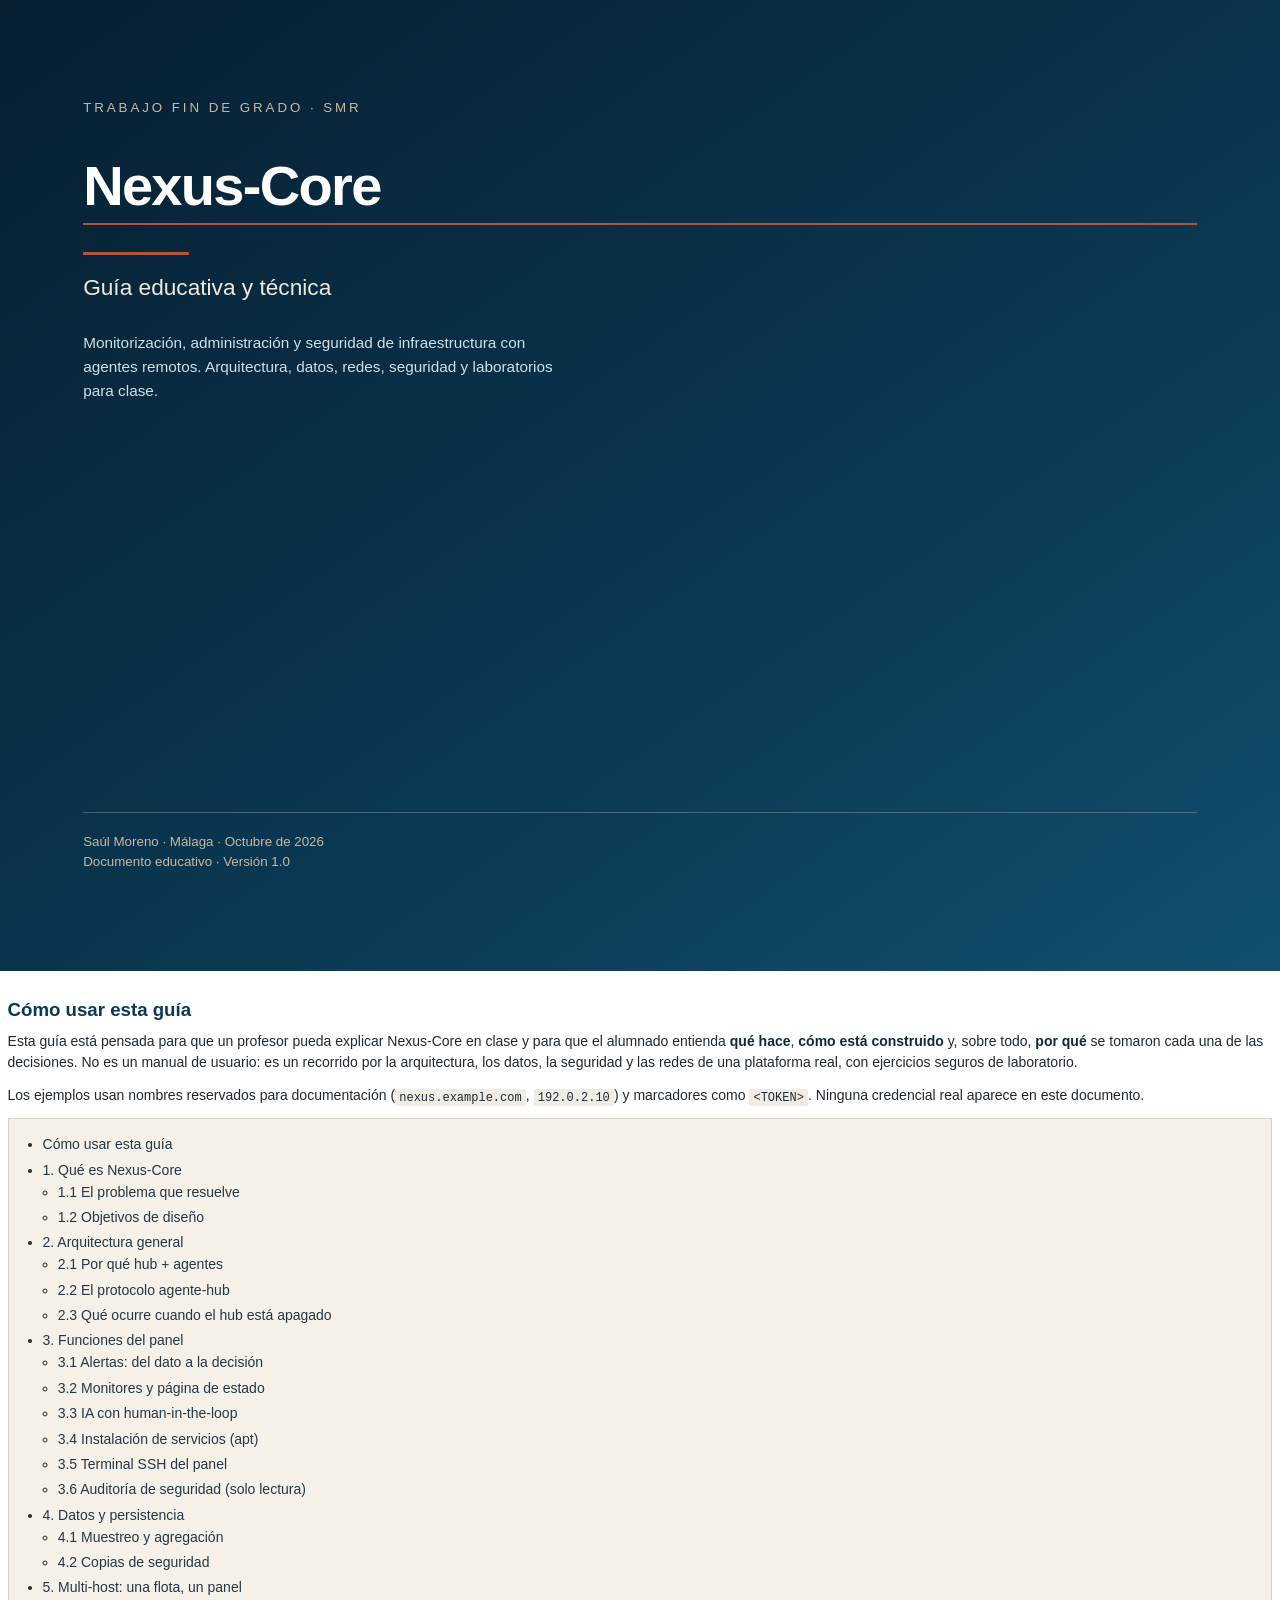
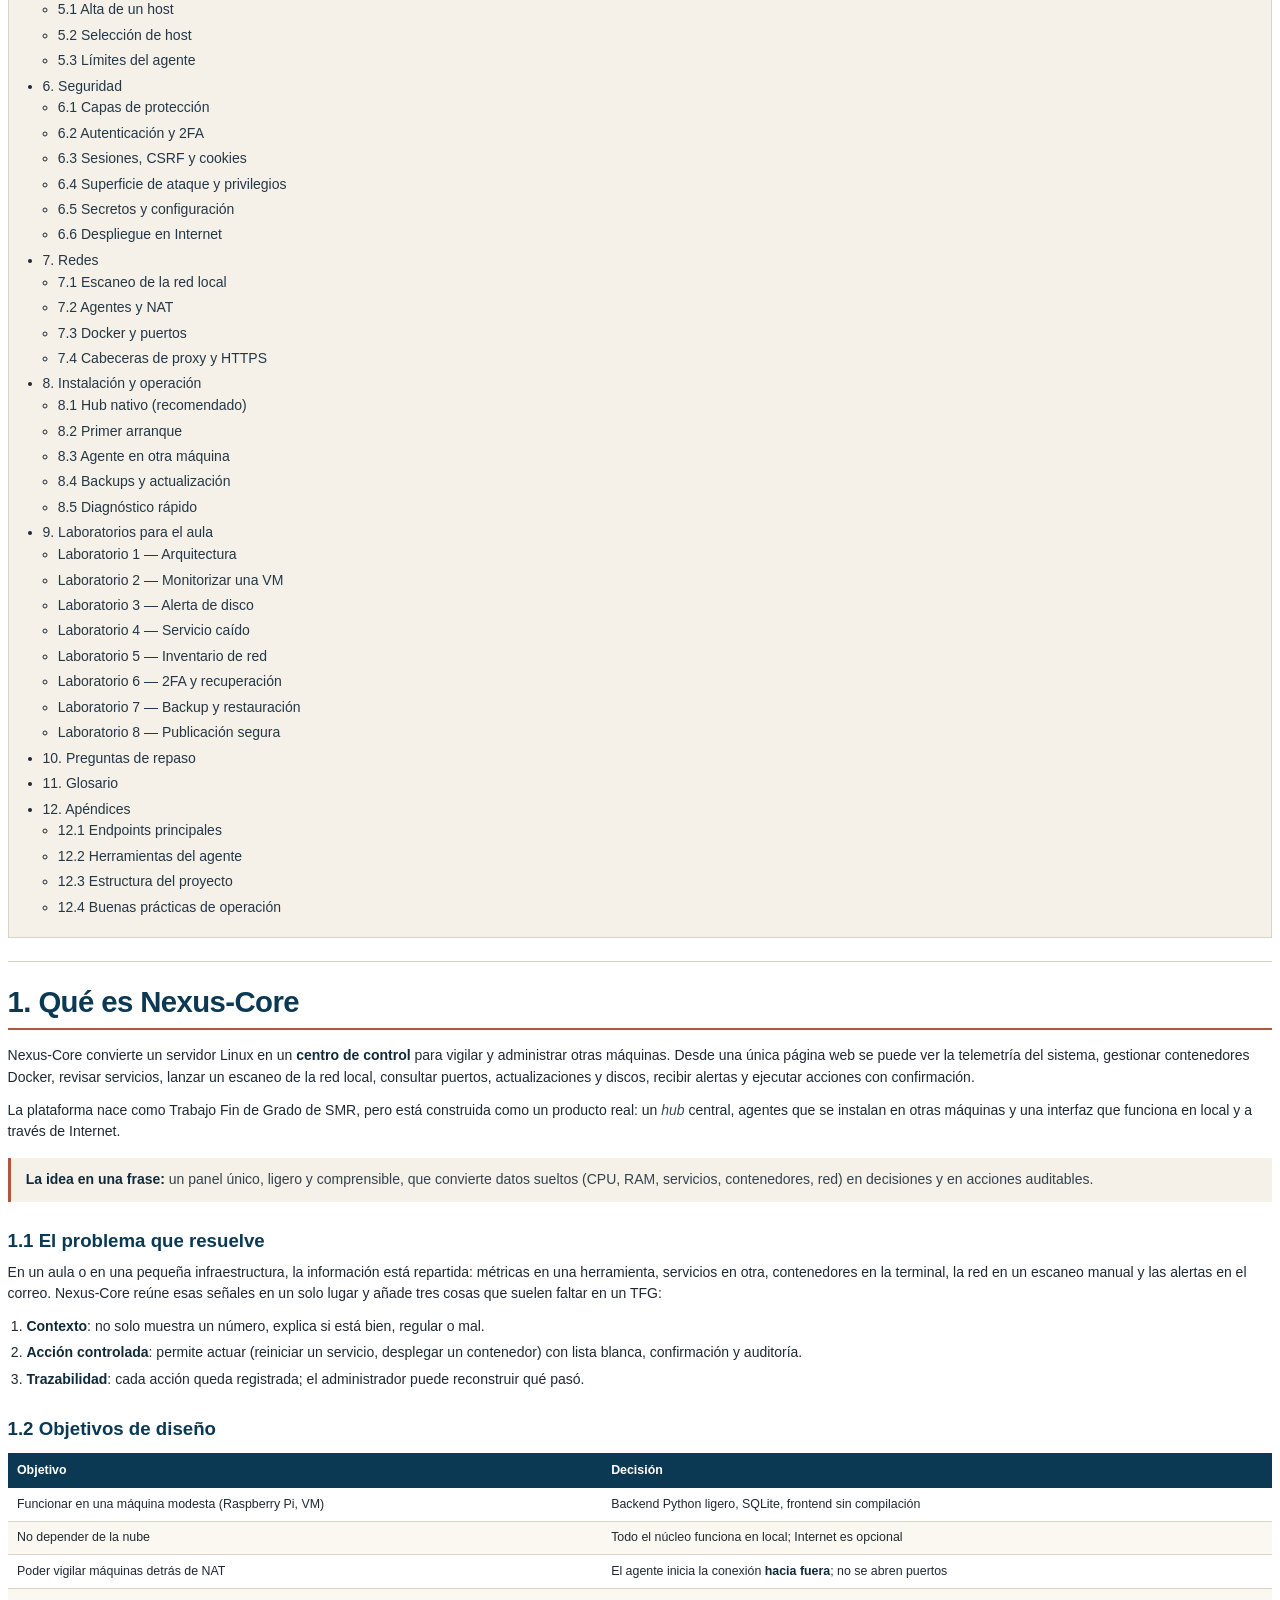
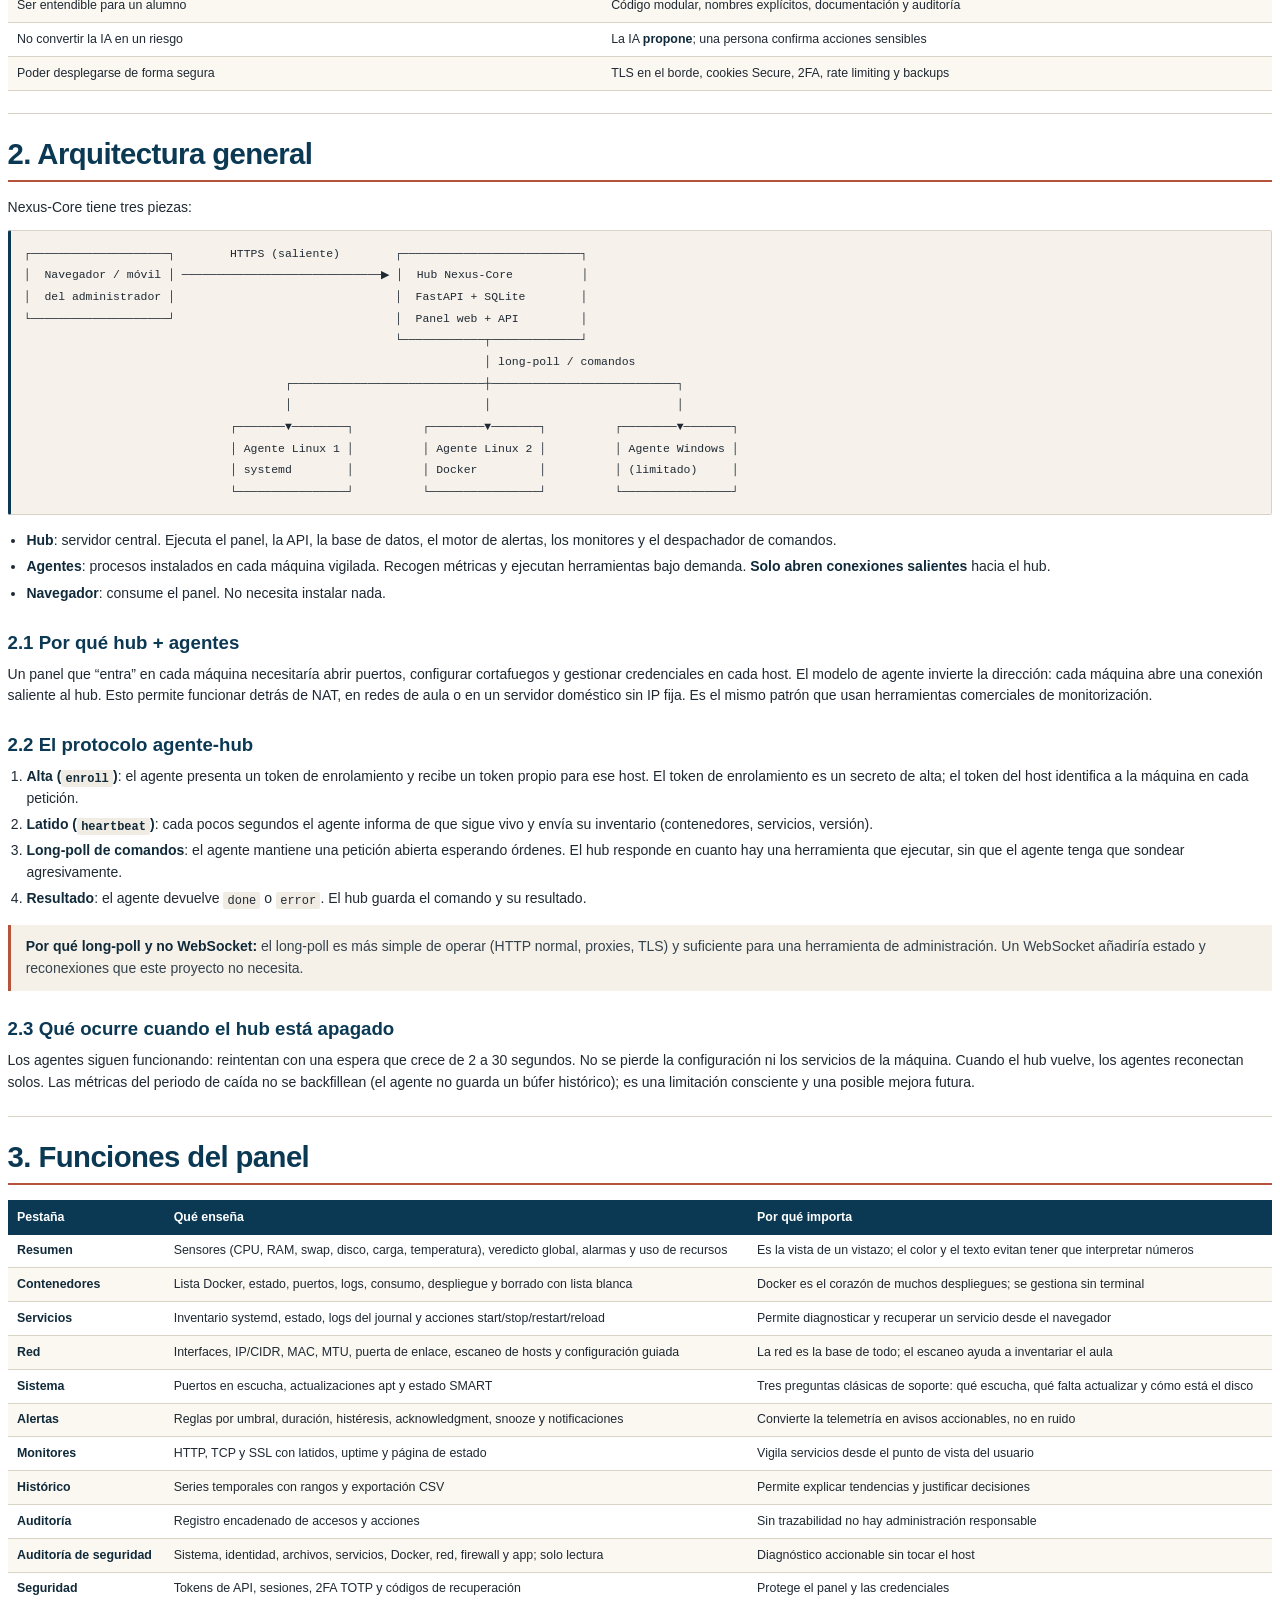
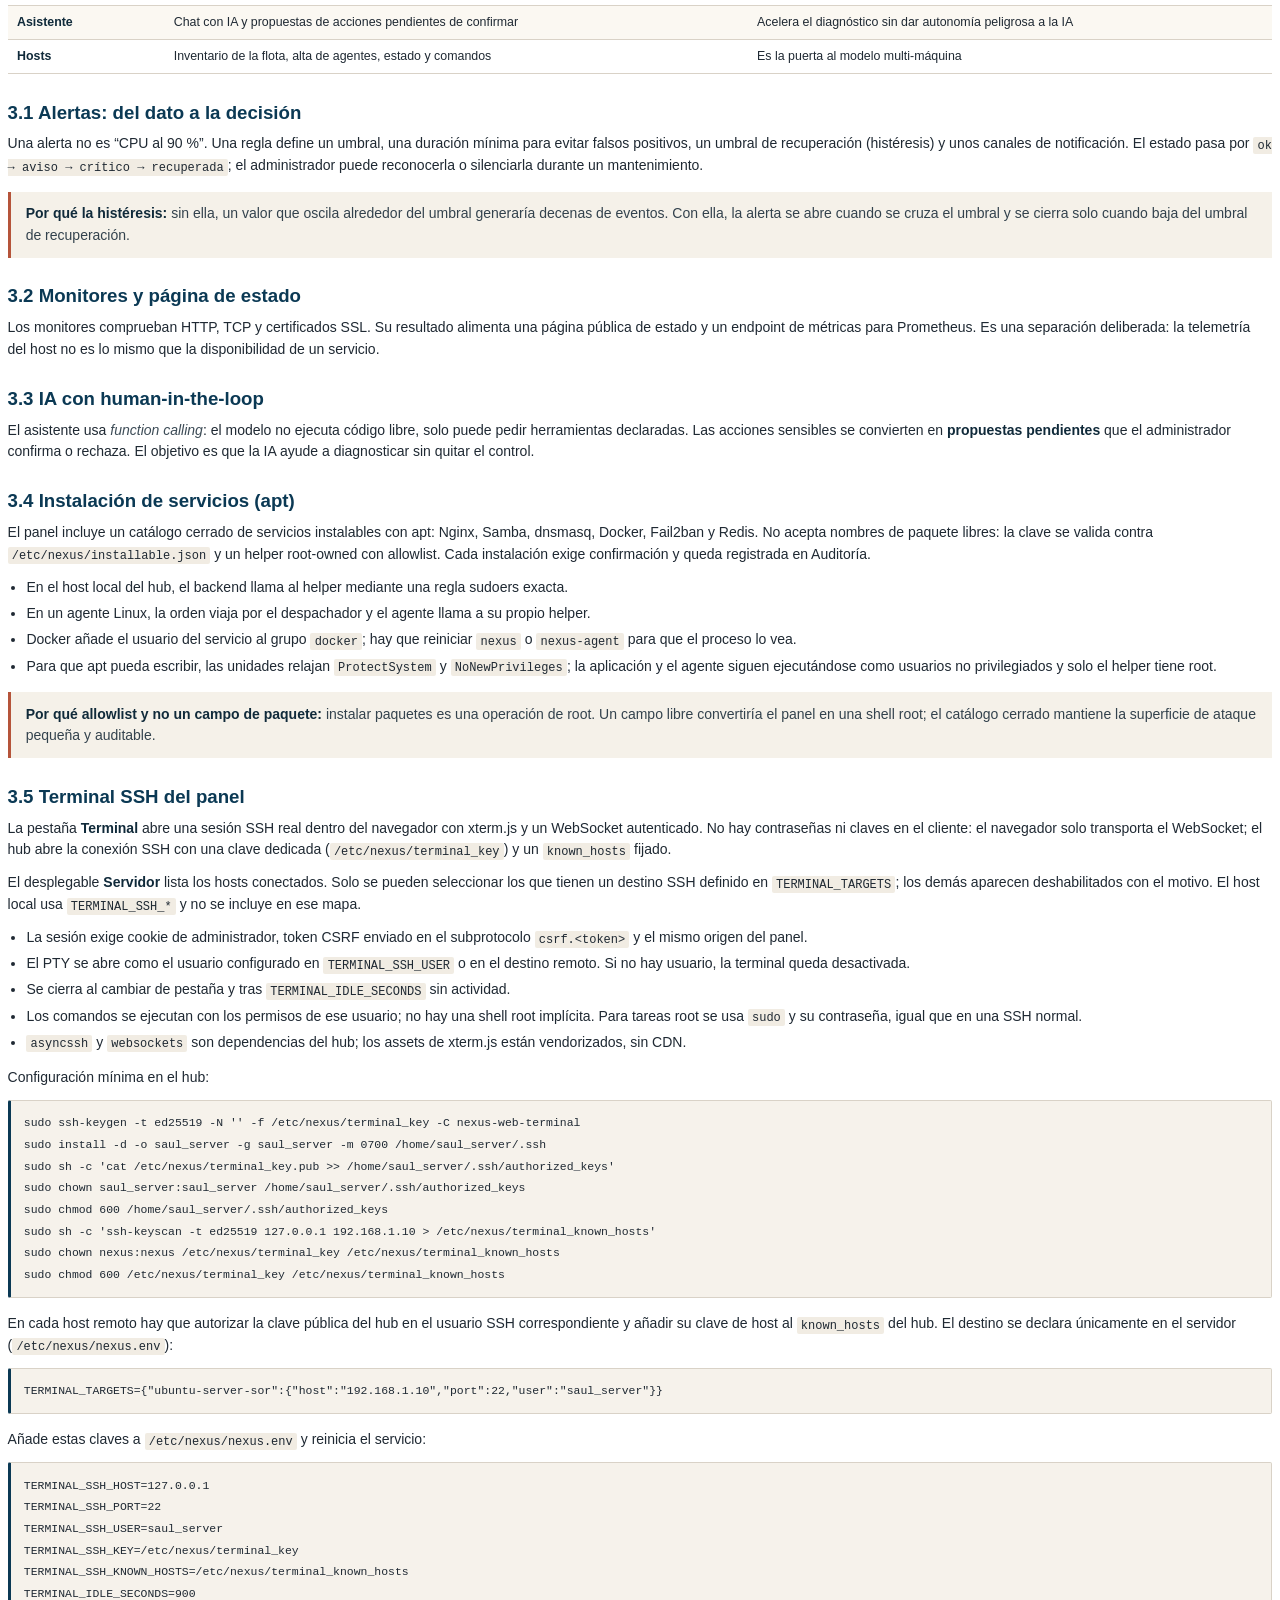
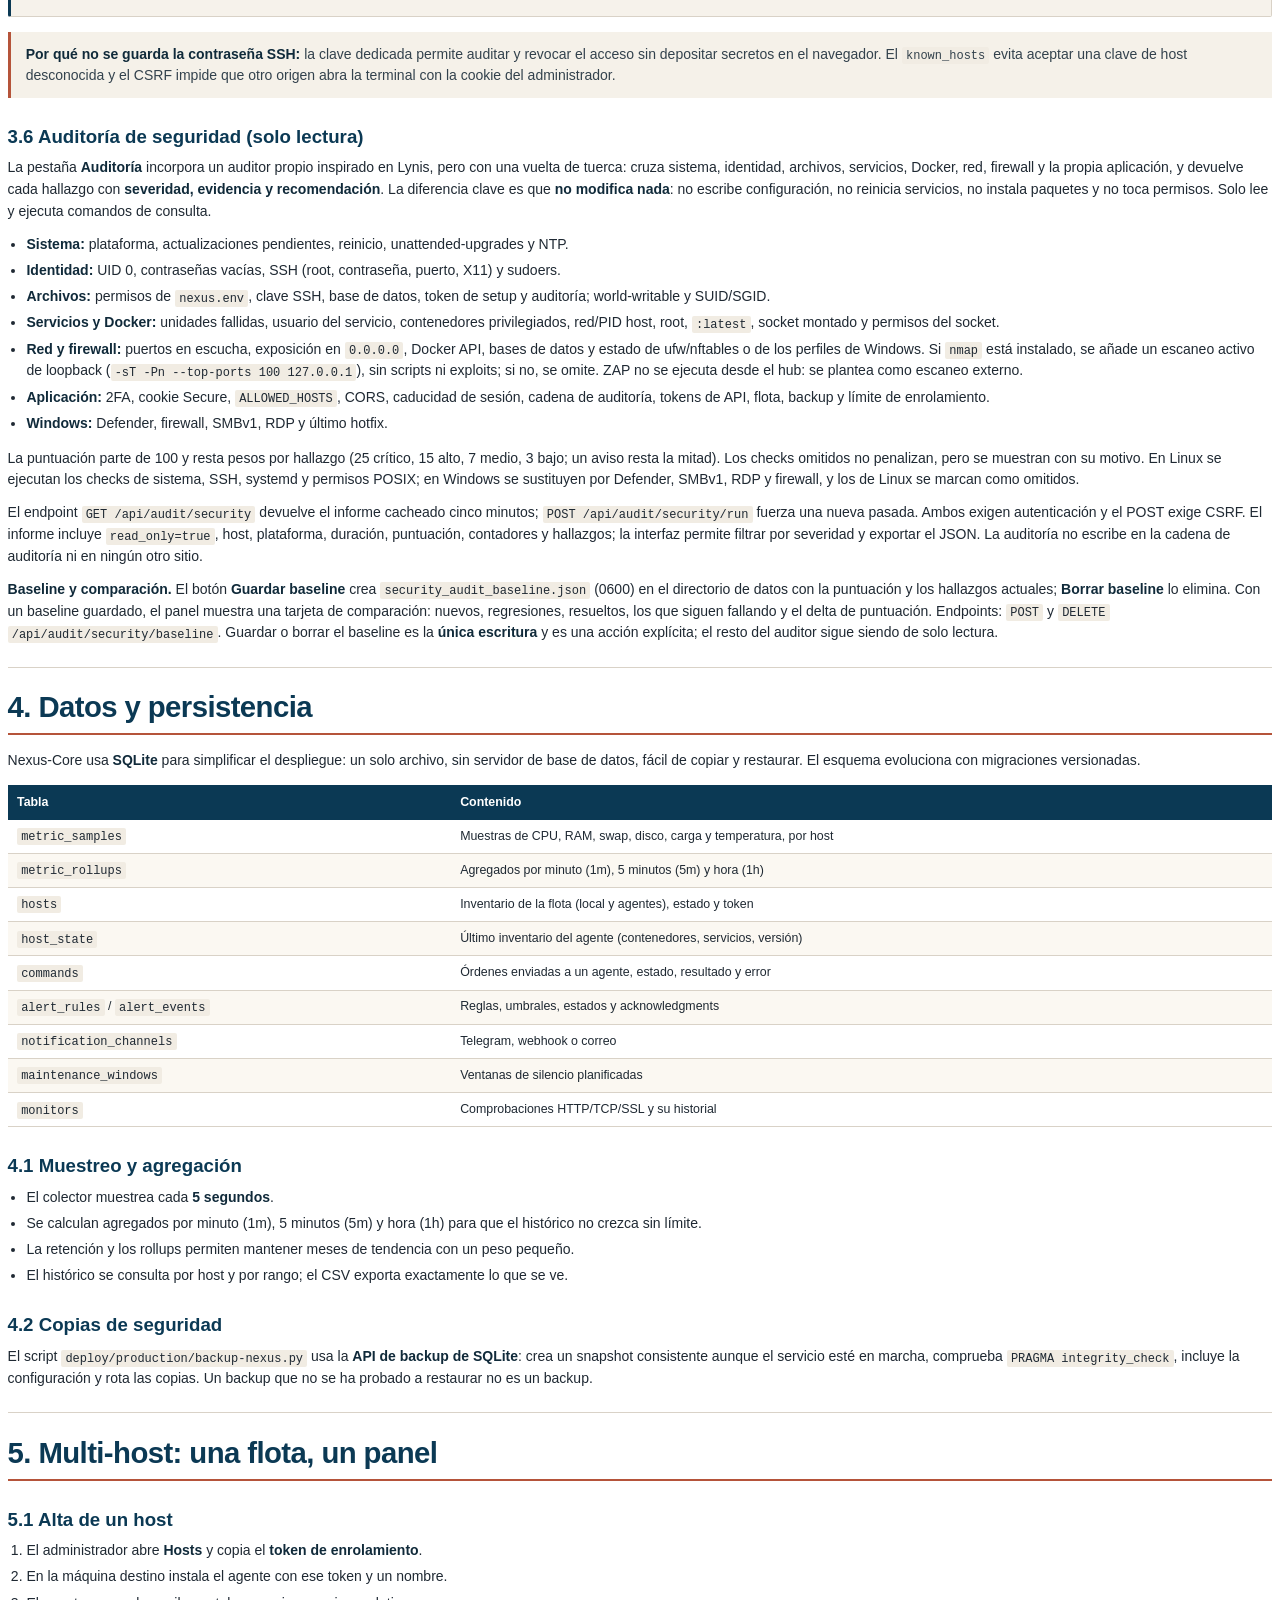
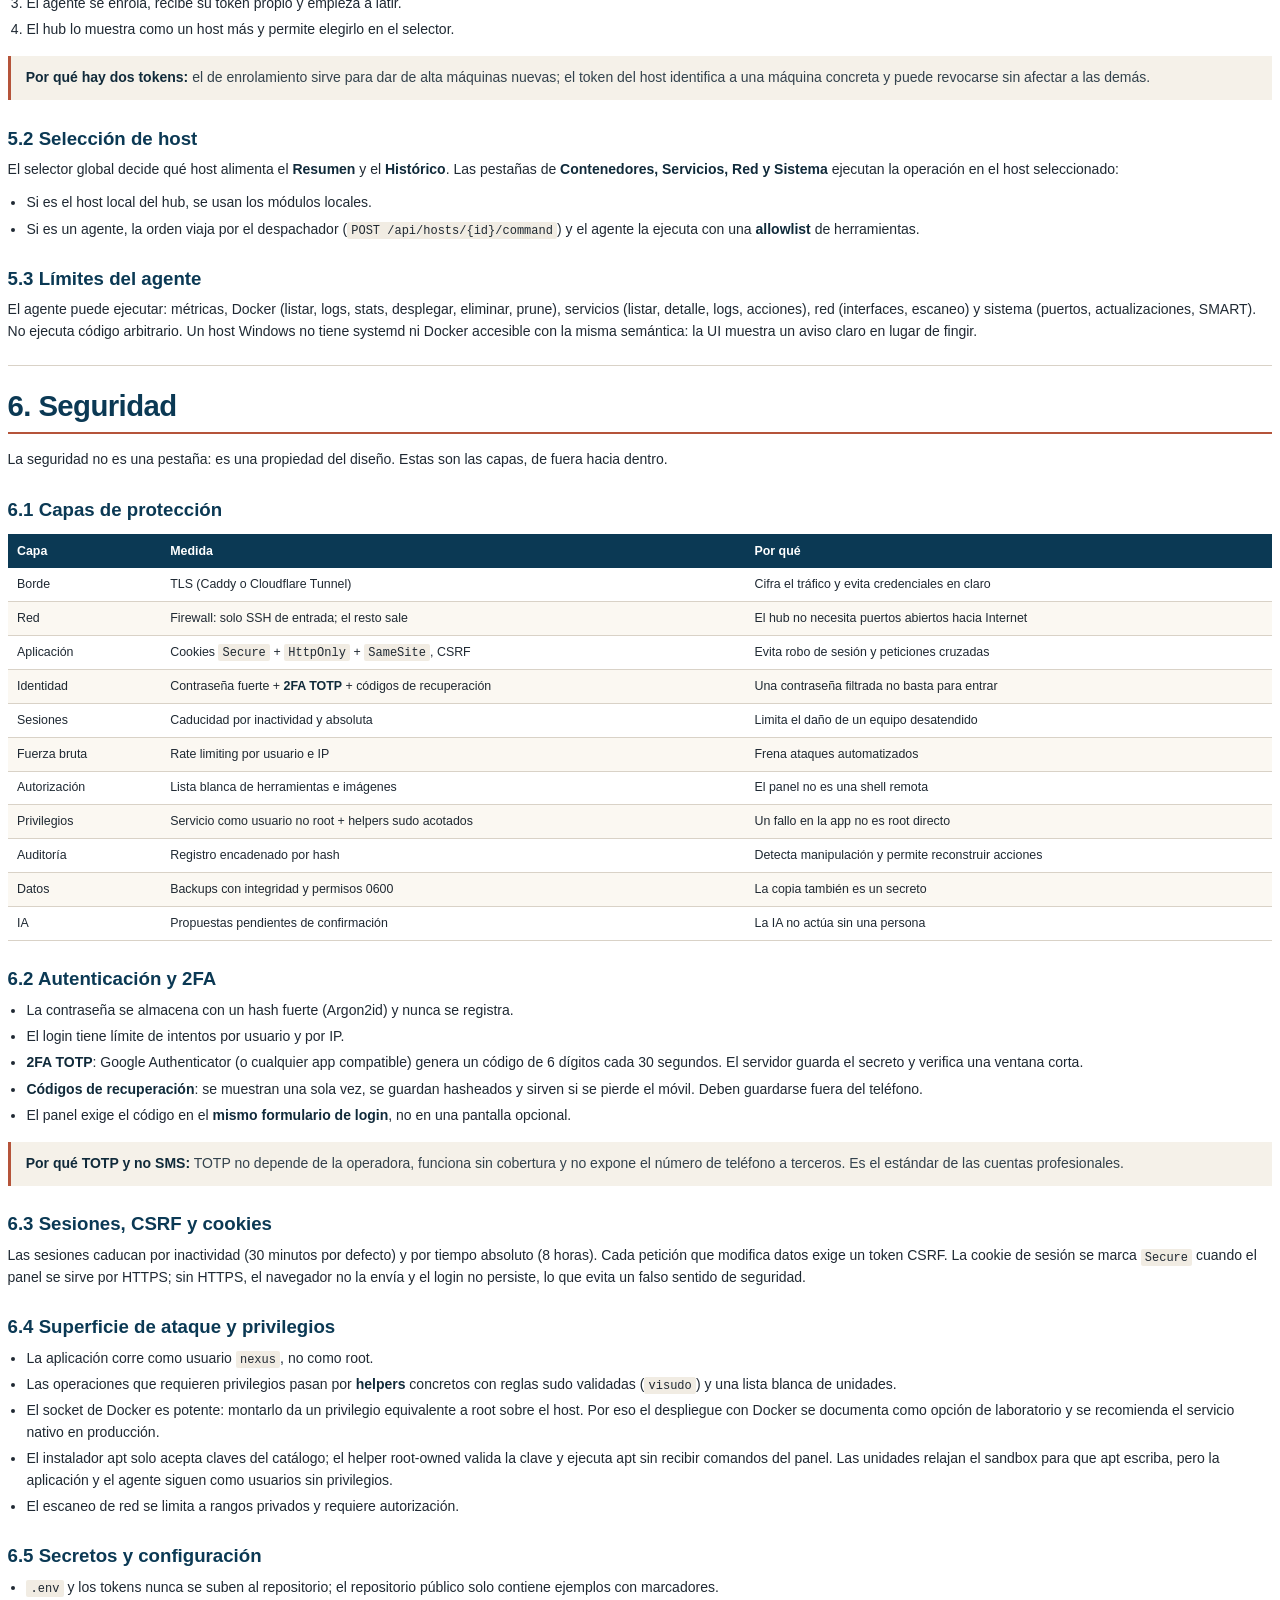
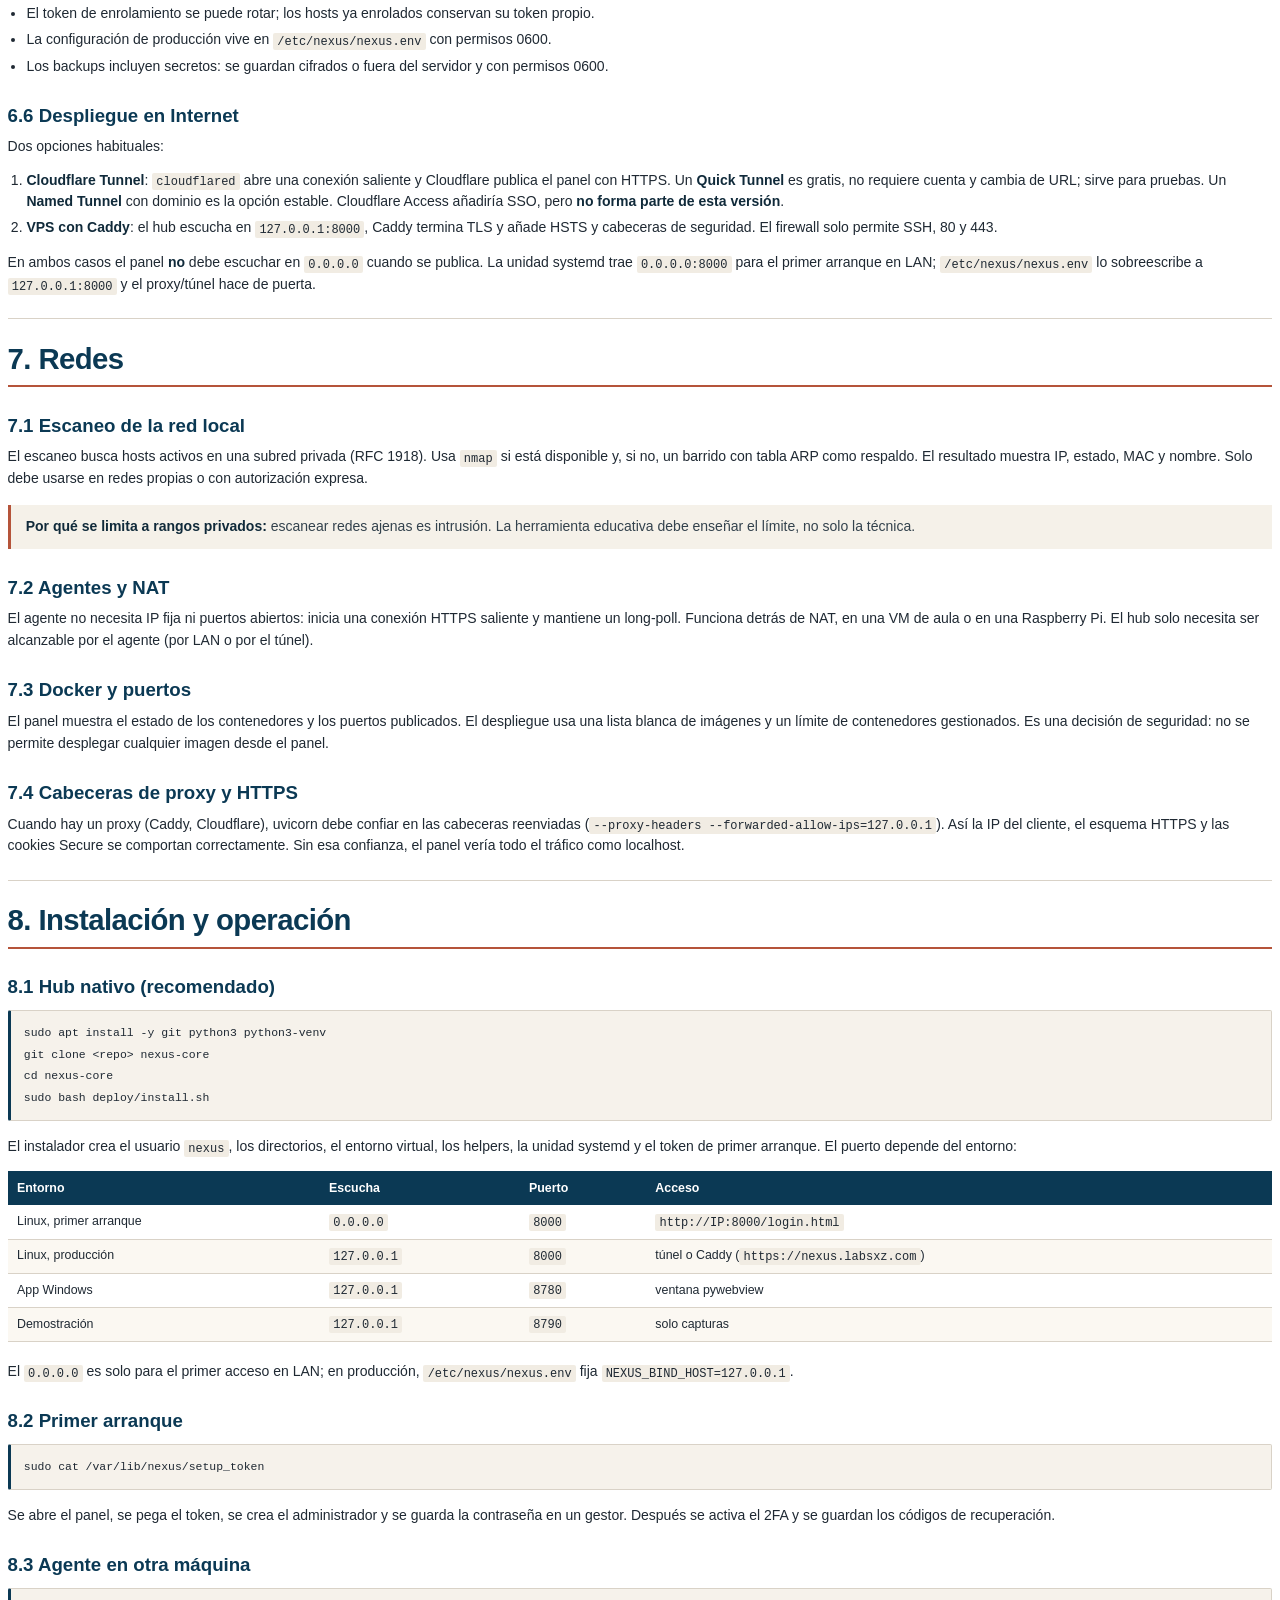
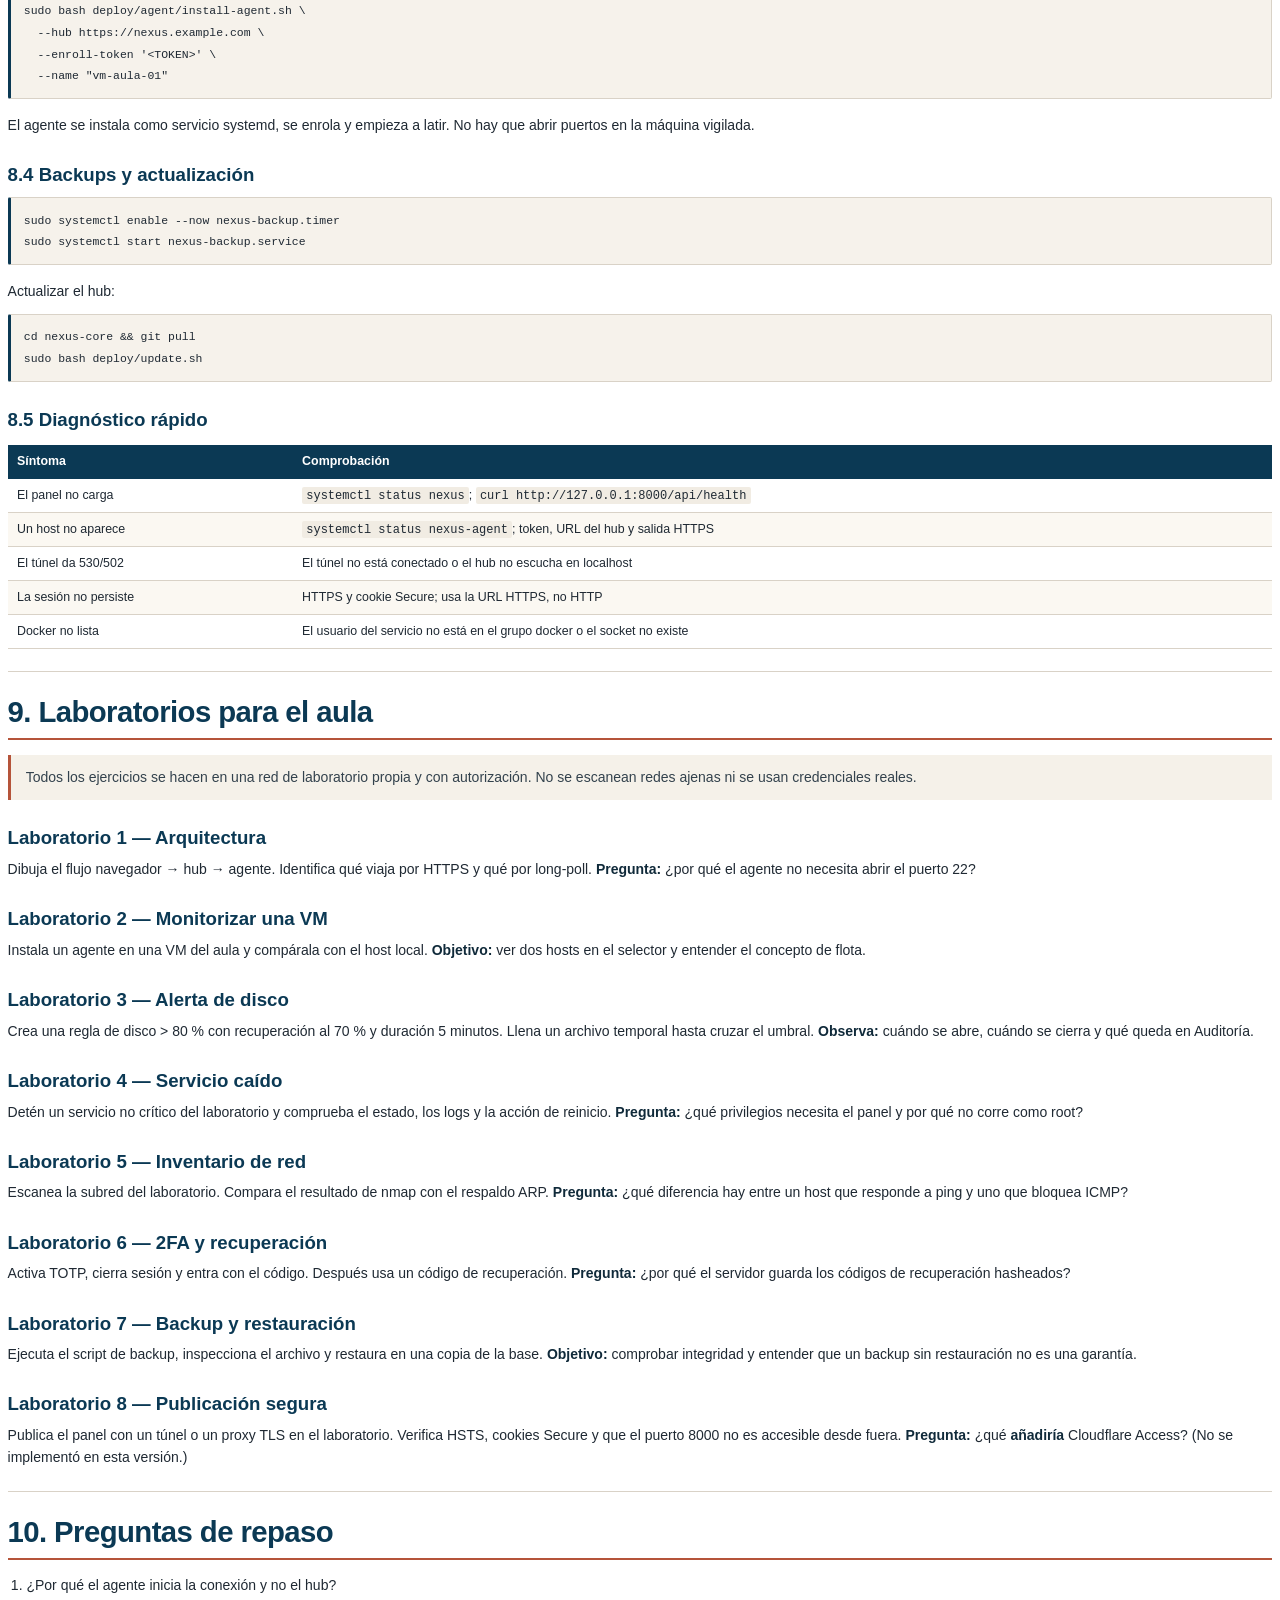
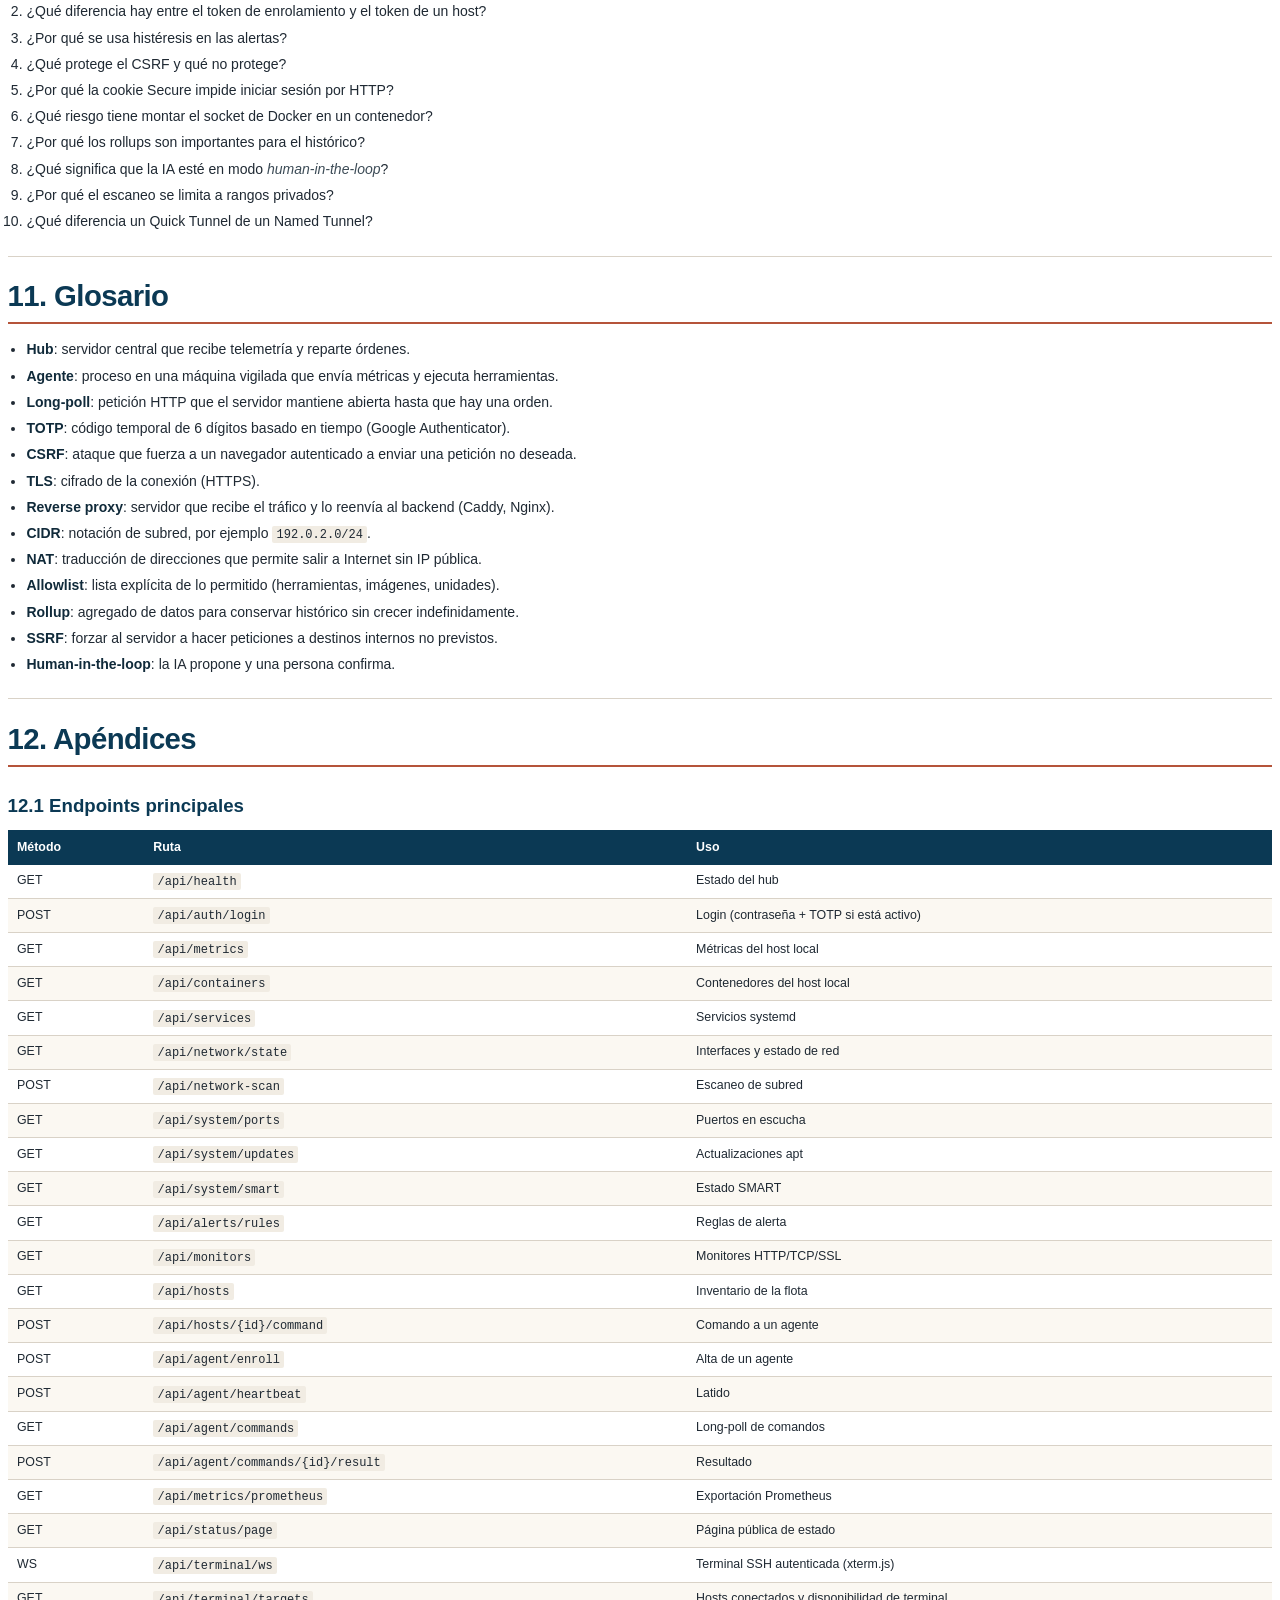
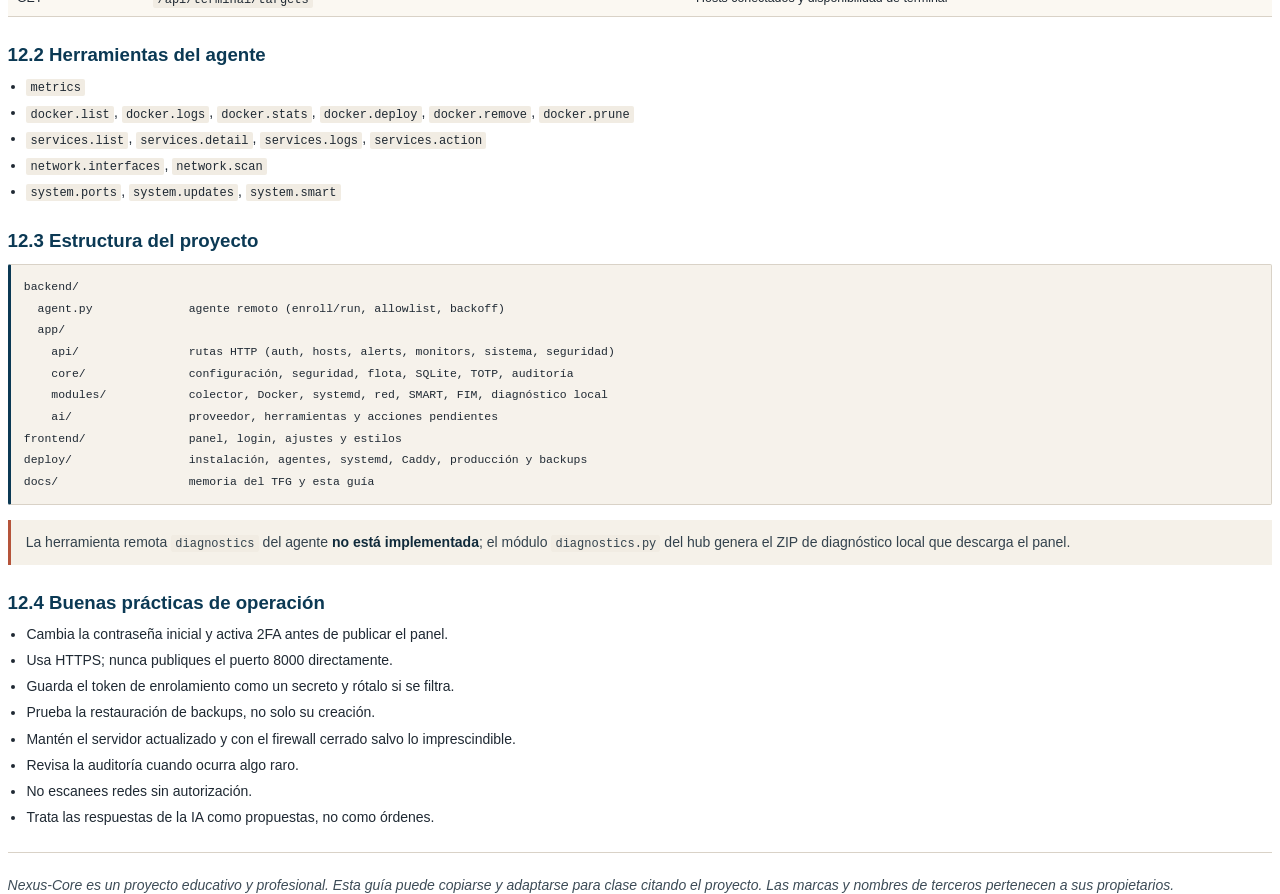
==== docs/guia-educativa.html @ cbcafe3d "feat(seguridad): auditoria read-only, baseline y endurecimiento" ====
<!DOCTYPE html>
<html lang="es">
<head>
<meta charset="utf-8">
<title>Nexus-Core â€” Guía educativa y técnica</title>
<style>
  @page {
    size: A4;
    margin: 17mm 15mm 18mm 15mm;
  }

  :root {
    --ink: #1f2933;
    --muted: #5f6b76;
    --rule: #d9d2c7;
    --accent: #0b3954;
    --accent-2: #b5543a;
    --paper: #fffdf9;
    --soft: #f5f1e9;
  }

  * { box-sizing: border-box; }

  html, body {
    margin: 0;
    padding: 0;
    background: #fff;
    color: var(--ink);
    font-family: "Segoe UI", "Helvetica Neue", Arial, sans-serif;
    font-size: 10.5pt;
    line-height: 1.55;
    -webkit-print-color-adjust: exact;
    print-color-adjust: exact;
  }

  .cover {
    height: 257mm;
    margin: 0;
    padding: 26mm 22mm;
    background: linear-gradient(145deg, #071f31 0%, #0b3954 62%, #12506f 100%);
    color: #fff;
    display: flex;
    flex-direction: column;
    justify-content: space-between;
    page-break-after: always;
  }

  .cover__kicker {
    margin: 0;
    font-size: 10pt;
    letter-spacing: 0.22em;
    text-transform: uppercase;
    color: #c9b8a0;
  }

  .cover h1 {
    margin: 10mm 0 0;
    font-size: 42pt;
    line-height: 1.02;
    letter-spacing: -0.03em;
    color: #fff;
  }

  .cover__sub {
    margin: 4mm 0 0;
    font-size: 17pt;
    color: #f1e9dc;
  }

  .cover__desc {
    max-width: 125mm;
    margin: 7mm 0 0;
    font-size: 11.5pt;
    line-height: 1.55;
    color: #cfe0e8;
  }

  .cover__meta {
    font-size: 10pt;
    color: #c9b8a0;
    border-top: 1px solid rgba(255,255,255,.22);
    padding-top: 5mm;
  }

  .cover__bar {
    width: 28mm;
    height: 3px;
    margin-top: 7mm;
    background: var(--accent-2);
  }

  .content {
    padding: 0 2mm;
  }

  .cover h1 { page-break-before: avoid; break-before: avoid; }

  h1 {
    page-break-before: always;
    margin: 0 0 4mm;
    padding-bottom: 2.5mm;
    font-size: 22pt;
    line-height: 1.15;
    letter-spacing: -0.02em;
    color: var(--accent);
    border-bottom: 2px solid var(--accent-2);
  }

  h2 {
    margin: 7mm 0 2.5mm;
    font-size: 14pt;
    line-height: 1.25;
    color: var(--accent);
    page-break-after: avoid;
  }

  h3 {
    margin: 5mm 0 2mm;
    font-size: 11.5pt;
    color: #243746;
    page-break-after: avoid;
  }

  p { margin: 0 0 3mm; }

  a { color: #0b5f86; text-decoration: none; }

  strong { color: #102a3a; }

  em { color: #3d4c57; }

  ul, ol { margin: 0 0 3.5mm 5mm; padding: 0; }
  li { margin-bottom: 1.2mm; }

  blockquote {
    margin: 4mm 0;
    padding: 3mm 4mm;
    background: var(--soft);
    border-left: 3px solid var(--accent-2);
    color: #33424d;
    page-break-inside: avoid;
  }

  blockquote p { margin: 0; }

  table {
    width: 100%;
    border-collapse: collapse;
    margin: 3.5mm 0 5mm;
    font-size: 9.3pt;
    page-break-inside: avoid;
  }

  th {
    background: var(--accent);
    color: #fff;
    text-align: left;
    padding: 2mm 2.5mm;
    font-weight: 600;
  }

  td {
    padding: 1.8mm 2.5mm;
    border-bottom: 0.6pt solid var(--rule);
    vertical-align: top;
  }

  tr:nth-child(even) td { background: #fbf8f2; }

  code {
    font-family: "Consolas", "Cascadia Mono", monospace;
    font-size: 9pt;
    background: #f1ece3;
    padding: 0.4mm 1.1mm;
    border-radius: 2px;
  }

  pre {
    margin: 3mm 0 4mm;
    padding: 3mm 3.5mm;
    background: #f6f2eb;
    border: 0.6pt solid var(--rule);
    border-left: 3px solid var(--accent);
    border-radius: 2px;
    white-space: pre-wrap;
    word-break: break-word;
    page-break-inside: avoid;
  }

  pre code {
    background: transparent;
    padding: 0;
    font-size: 8.6pt;
    line-height: 1.45;
  }

  .toc {
    margin: 2mm 0 6mm;
    padding: 4mm 5mm;
    background: var(--soft);
    border: 0.6pt solid var(--rule);
    page-break-after: always;
  }

  .toc > ul { margin: 0 0 0 4mm; }
  .toc ul { margin: 0 0 0 4mm; }
  .toc li { margin-bottom: 1mm; }
  .toc a { color: #243746; }

  hr {
    border: 0;
    border-top: 0.6pt solid var(--rule);
    margin: 6mm 0;
  }

  .content > h1:first-of-type { page-break-before: auto; }

  @media print {
    .cover { break-after: page; }
  }
</style>
</head>
<body>
  <section class="cover">
    <div>
      <p class="cover__kicker">Trabajo Fin de Grado · SMR</p>
      <h1>Nexus-Core</h1>
      <div class="cover__bar"></div>
      <p class="cover__sub">Guía educativa y técnica</p>
      <p class="cover__desc">
        Monitorización, administración y seguridad de infraestructura con agentes remotos.
        Arquitectura, datos, redes, seguridad y laboratorios para clase.
      </p>
    </div>
    <div class="cover__meta">
      Saúl Moreno · Málaga · Octubre de 2026<br>
      Documento educativo · Versión 1.0
    </div>
  </section>

  <main class="content">
    <h2 id="como-usar-esta-guia">Cómo usar esta guía</h2>
<p>Esta guía está pensada para que un profesor pueda explicar Nexus-Core en clase y para que el
alumnado entienda <strong>qué hace</strong>, <strong>cómo está construido</strong> y, sobre todo, <strong>por qué</strong> se tomaron
cada una de las decisiones. No es un manual de usuario: es un recorrido por la arquitectura,
los datos, la seguridad y las redes de una plataforma real, con ejercicios seguros de laboratorio.</p>
<p>Los ejemplos usan nombres reservados para documentación (<code>nexus.example.com</code>, <code>192.0.2.10</code>) y
marcadores como <code>&lt;TOKEN&gt;</code>. Ninguna credencial real aparece en este documento.</p>
<div class="toc">
<ul>
<li><a href="#como-usar-esta-guia">Cómo usar esta guía</a></li>
<li><a href="#1-que-es-nexus-core">1. Qué es Nexus-Core</a><ul>
<li><a href="#11-el-problema-que-resuelve">1.1 El problema que resuelve</a></li>
<li><a href="#12-objetivos-de-diseno">1.2 Objetivos de diseño</a></li>
</ul>
</li>
<li><a href="#2-arquitectura-general">2. Arquitectura general</a><ul>
<li><a href="#21-por-que-hub-agentes">2.1 Por qué hub + agentes</a></li>
<li><a href="#22-el-protocolo-agente-hub">2.2 El protocolo agente-hub</a></li>
<li><a href="#23-que-ocurre-cuando-el-hub-esta-apagado">2.3 Qué ocurre cuando el hub está apagado</a></li>
</ul>
</li>
<li><a href="#3-funciones-del-panel">3. Funciones del panel</a><ul>
<li><a href="#31-alertas-del-dato-a-la-decision">3.1 Alertas: del dato a la decisión</a></li>
<li><a href="#32-monitores-y-pagina-de-estado">3.2 Monitores y página de estado</a></li>
<li><a href="#33-ia-con-human-in-the-loop">3.3 IA con human-in-the-loop</a></li>
<li><a href="#34-instalacion-de-servicios-apt">3.4 Instalación de servicios (apt)</a></li>
<li><a href="#35-terminal-ssh-del-panel">3.5 Terminal SSH del panel</a></li>
<li><a href="#36-auditoria-de-seguridad-solo-lectura">3.6 Auditoría de seguridad (solo lectura)</a></li>
</ul>
</li>
<li><a href="#4-datos-y-persistencia">4. Datos y persistencia</a><ul>
<li><a href="#41-muestreo-y-agregacion">4.1 Muestreo y agregación</a></li>
<li><a href="#42-copias-de-seguridad">4.2 Copias de seguridad</a></li>
</ul>
</li>
<li><a href="#5-multi-host-una-flota-un-panel">5. Multi-host: una flota, un panel</a><ul>
<li><a href="#51-alta-de-un-host">5.1 Alta de un host</a></li>
<li><a href="#52-seleccion-de-host">5.2 Selección de host</a></li>
<li><a href="#53-limites-del-agente">5.3 Límites del agente</a></li>
</ul>
</li>
<li><a href="#6-seguridad">6. Seguridad</a><ul>
<li><a href="#61-capas-de-proteccion">6.1 Capas de protección</a></li>
<li><a href="#62-autenticacion-y-2fa">6.2 Autenticación y 2FA</a></li>
<li><a href="#63-sesiones-csrf-y-cookies">6.3 Sesiones, CSRF y cookies</a></li>
<li><a href="#64-superficie-de-ataque-y-privilegios">6.4 Superficie de ataque y privilegios</a></li>
<li><a href="#65-secretos-y-configuracion">6.5 Secretos y configuración</a></li>
<li><a href="#66-despliegue-en-internet">6.6 Despliegue en Internet</a></li>
</ul>
</li>
<li><a href="#7-redes">7. Redes</a><ul>
<li><a href="#71-escaneo-de-la-red-local">7.1 Escaneo de la red local</a></li>
<li><a href="#72-agentes-y-nat">7.2 Agentes y NAT</a></li>
<li><a href="#73-docker-y-puertos">7.3 Docker y puertos</a></li>
<li><a href="#74-cabeceras-de-proxy-y-https">7.4 Cabeceras de proxy y HTTPS</a></li>
</ul>
</li>
<li><a href="#8-instalacion-y-operacion">8. Instalación y operación</a><ul>
<li><a href="#81-hub-nativo-recomendado">8.1 Hub nativo (recomendado)</a></li>
<li><a href="#82-primer-arranque">8.2 Primer arranque</a></li>
<li><a href="#83-agente-en-otra-maquina">8.3 Agente en otra máquina</a></li>
<li><a href="#84-backups-y-actualizacion">8.4 Backups y actualización</a></li>
<li><a href="#85-diagnostico-rapido">8.5 Diagnóstico rápido</a></li>
</ul>
</li>
<li><a href="#9-laboratorios-para-el-aula">9. Laboratorios para el aula</a><ul>
<li><a href="#laboratorio-1-arquitectura">Laboratorio 1 — Arquitectura</a></li>
<li><a href="#laboratorio-2-monitorizar-una-vm">Laboratorio 2 — Monitorizar una VM</a></li>
<li><a href="#laboratorio-3-alerta-de-disco">Laboratorio 3 — Alerta de disco</a></li>
<li><a href="#laboratorio-4-servicio-caido">Laboratorio 4 — Servicio caído</a></li>
<li><a href="#laboratorio-5-inventario-de-red">Laboratorio 5 — Inventario de red</a></li>
<li><a href="#laboratorio-6-2fa-y-recuperacion">Laboratorio 6 — 2FA y recuperación</a></li>
<li><a href="#laboratorio-7-backup-y-restauracion">Laboratorio 7 — Backup y restauración</a></li>
<li><a href="#laboratorio-8-publicacion-segura">Laboratorio 8 — Publicación segura</a></li>
</ul>
</li>
<li><a href="#10-preguntas-de-repaso">10. Preguntas de repaso</a></li>
<li><a href="#11-glosario">11. Glosario</a></li>
<li><a href="#12-apendices">12. Apéndices</a><ul>
<li><a href="#121-endpoints-principales">12.1 Endpoints principales</a></li>
<li><a href="#122-herramientas-del-agente">12.2 Herramientas del agente</a></li>
<li><a href="#123-estructura-del-proyecto">12.3 Estructura del proyecto</a></li>
<li><a href="#124-buenas-practicas-de-operacion">12.4 Buenas prácticas de operación</a></li>
</ul>
</li>
</ul>
</div>
<hr />
<h1 id="1-que-es-nexus-core">1. Qué es Nexus-Core</h1>
<p>Nexus-Core convierte un servidor Linux en un <strong>centro de control</strong> para vigilar y administrar
otras máquinas. Desde una única página web se puede ver la telemetría del sistema, gestionar
contenedores Docker, revisar servicios, lanzar un escaneo de la red local, consultar puertos,
actualizaciones y discos, recibir alertas y ejecutar acciones con confirmación.</p>
<p>La plataforma nace como Trabajo Fin de Grado de SMR, pero está construida como un producto
real: un <em>hub</em> central, agentes que se instalan en otras máquinas y una interfaz que funciona
en local y a través de Internet.</p>
<blockquote>
<p><strong>La idea en una frase:</strong> un panel único, ligero y comprensible, que convierte datos sueltos
(CPU, RAM, servicios, contenedores, red) en decisiones y en acciones auditables.</p>
</blockquote>
<h2 id="11-el-problema-que-resuelve">1.1 El problema que resuelve</h2>
<p>En un aula o en una pequeña infraestructura, la información está repartida: métricas en una
herramienta, servicios en otra, contenedores en la terminal, la red en un escaneo manual y las
alertas en el correo. Nexus-Core reúne esas señales en un solo lugar y añade tres cosas que
suelen faltar en un TFG:</p>
<ol>
<li><strong>Contexto</strong>: no solo muestra un número, explica si está bien, regular o mal.</li>
<li><strong>Acción controlada</strong>: permite actuar (reiniciar un servicio, desplegar un contenedor)
   con lista blanca, confirmación y auditoría.</li>
<li><strong>Trazabilidad</strong>: cada acción queda registrada; el administrador puede reconstruir qué pasó.</li>
</ol>
<h2 id="12-objetivos-de-diseno">1.2 Objetivos de diseño</h2>
<table>
<thead>
<tr>
<th>Objetivo</th>
<th>Decisión</th>
</tr>
</thead>
<tbody>
<tr>
<td>Funcionar en una máquina modesta (Raspberry Pi, VM)</td>
<td>Backend Python ligero, SQLite, frontend sin compilación</td>
</tr>
<tr>
<td>No depender de la nube</td>
<td>Todo el núcleo funciona en local; Internet es opcional</td>
</tr>
<tr>
<td>Poder vigilar máquinas detrás de NAT</td>
<td>El agente inicia la conexión <strong>hacia fuera</strong>; no se abren puertos</td>
</tr>
<tr>
<td>Ser entendible para un alumno</td>
<td>Código modular, nombres explícitos, documentación y auditoría</td>
</tr>
<tr>
<td>No convertir la IA en un riesgo</td>
<td>La IA <strong>propone</strong>; una persona confirma acciones sensibles</td>
</tr>
<tr>
<td>Poder desplegarse de forma segura</td>
<td>TLS en el borde, cookies Secure, 2FA, rate limiting y backups</td>
</tr>
</tbody>
</table>
<hr />
<h1 id="2-arquitectura-general">2. Arquitectura general</h1>
<p>Nexus-Core tiene tres piezas:</p>
<pre><code class="language-text">┌────────────────────┐        HTTPS (saliente)        ┌──────────────────────────┐
│  Navegador / móvil │ ─────────────────────────────▶ │  Hub Nexus-Core          │
│  del administrador │                                │  FastAPI + SQLite        │
└────────────────────┘                                │  Panel web + API         │
                                                      └────────────┬─────────────┘
                                                                   │ long-poll / comandos
                                      ┌────────────────────────────┼───────────────────────────┐
                                      │                            │                           │
                              ┌───────▼────────┐          ┌────────▼───────┐          ┌────────▼───────┐
                              │ Agente Linux 1 │          │ Agente Linux 2 │          │ Agente Windows │
                              │ systemd        │          │ Docker         │          │ (limitado)     │
                              └────────────────┘          └────────────────┘          └────────────────┘
</code></pre>
<ul>
<li><strong>Hub</strong>: servidor central. Ejecuta el panel, la API, la base de datos, el motor de alertas,
  los monitores y el despachador de comandos.</li>
<li><strong>Agentes</strong>: procesos instalados en cada máquina vigilada. Recogen métricas y ejecutan
  herramientas bajo demanda. <strong>Solo abren conexiones salientes</strong> hacia el hub.</li>
<li><strong>Navegador</strong>: consume el panel. No necesita instalar nada.</li>
</ul>
<h2 id="21-por-que-hub-agentes">2.1 Por qué hub + agentes</h2>
<p>Un panel que “entra” en cada máquina necesitaría abrir puertos, configurar cortafuegos y
gestionar credenciales en cada host. El modelo de agente invierte la dirección: cada máquina
abre una conexión saliente al hub. Esto permite funcionar detrás de NAT, en redes de aula o
en un servidor doméstico sin IP fija. Es el mismo patrón que usan herramientas comerciales
de monitorización.</p>
<h2 id="22-el-protocolo-agente-hub">2.2 El protocolo agente-hub</h2>
<ol>
<li><strong>Alta (<code>enroll</code>)</strong>: el agente presenta un token de enrolamiento y recibe un token propio
   para ese host. El token de enrolamiento es un secreto de alta; el token del host identifica
   a la máquina en cada petición.</li>
<li><strong>Latido (<code>heartbeat</code>)</strong>: cada pocos segundos el agente informa de que sigue vivo y envía
   su inventario (contenedores, servicios, versión).</li>
<li><strong>Long-poll de comandos</strong>: el agente mantiene una petición abierta esperando órdenes. El
   hub responde en cuanto hay una herramienta que ejecutar, sin que el agente tenga que
   sondear agresivamente.</li>
<li><strong>Resultado</strong>: el agente devuelve <code>done</code> o <code>error</code>. El hub guarda el comando y su resultado.</li>
</ol>
<blockquote>
<p><strong>Por qué long-poll y no WebSocket:</strong> el long-poll es más simple de operar (HTTP normal,
proxies, TLS) y suficiente para una herramienta de administración. Un WebSocket añadiría
estado y reconexiones que este proyecto no necesita.</p>
</blockquote>
<h2 id="23-que-ocurre-cuando-el-hub-esta-apagado">2.3 Qué ocurre cuando el hub está apagado</h2>
<p>Los agentes siguen funcionando: reintentan con una espera que crece de 2 a 30 segundos. No
se pierde la configuración ni los servicios de la máquina. Cuando el hub vuelve, los agentes
reconectan solos. Las métricas del periodo de caída no se backfillean (el agente no guarda un
búfer histórico); es una limitación consciente y una posible mejora futura.</p>
<hr />
<h1 id="3-funciones-del-panel">3. Funciones del panel</h1>
<table>
<thead>
<tr>
<th>Pestaña</th>
<th>Qué enseña</th>
<th>Por qué importa</th>
</tr>
</thead>
<tbody>
<tr>
<td><strong>Resumen</strong></td>
<td>Sensores (CPU, RAM, swap, disco, carga, temperatura), veredicto global, alarmas y uso de recursos</td>
<td>Es la vista de un vistazo; el color y el texto evitan tener que interpretar números</td>
</tr>
<tr>
<td><strong>Contenedores</strong></td>
<td>Lista Docker, estado, puertos, logs, consumo, despliegue y borrado con lista blanca</td>
<td>Docker es el corazón de muchos despliegues; se gestiona sin terminal</td>
</tr>
<tr>
<td><strong>Servicios</strong></td>
<td>Inventario systemd, estado, logs del journal y acciones start/stop/restart/reload</td>
<td>Permite diagnosticar y recuperar un servicio desde el navegador</td>
</tr>
<tr>
<td><strong>Red</strong></td>
<td>Interfaces, IP/CIDR, MAC, MTU, puerta de enlace, escaneo de hosts y configuración guiada</td>
<td>La red es la base de todo; el escaneo ayuda a inventariar el aula</td>
</tr>
<tr>
<td><strong>Sistema</strong></td>
<td>Puertos en escucha, actualizaciones apt y estado SMART</td>
<td>Tres preguntas clásicas de soporte: qué escucha, qué falta actualizar y cómo está el disco</td>
</tr>
<tr>
<td><strong>Alertas</strong></td>
<td>Reglas por umbral, duración, histéresis, acknowledgment, snooze y notificaciones</td>
<td>Convierte la telemetría en avisos accionables, no en ruido</td>
</tr>
<tr>
<td><strong>Monitores</strong></td>
<td>HTTP, TCP y SSL con latidos, uptime y página de estado</td>
<td>Vigila servicios desde el punto de vista del usuario</td>
</tr>
<tr>
<td><strong>Histórico</strong></td>
<td>Series temporales con rangos y exportación CSV</td>
<td>Permite explicar tendencias y justificar decisiones</td>
</tr>
<tr>
<td><strong>Auditoría</strong></td>
<td>Registro encadenado de accesos y acciones</td>
<td>Sin trazabilidad no hay administración responsable</td>
</tr>
<tr>
<td><strong>Auditoría de seguridad</strong></td>
<td>Sistema, identidad, archivos, servicios, Docker, red, firewall y app; solo lectura</td>
<td>Diagnóstico accionable sin tocar el host</td>
</tr>
<tr>
<td><strong>Seguridad</strong></td>
<td>Tokens de API, sesiones, 2FA TOTP y códigos de recuperación</td>
<td>Protege el panel y las credenciales</td>
</tr>
<tr>
<td><strong>Asistente</strong></td>
<td>Chat con IA y propuestas de acciones pendientes de confirmar</td>
<td>Acelera el diagnóstico sin dar autonomía peligrosa a la IA</td>
</tr>
<tr>
<td><strong>Hosts</strong></td>
<td>Inventario de la flota, alta de agentes, estado y comandos</td>
<td>Es la puerta al modelo multi-máquina</td>
</tr>
</tbody>
</table>
<h2 id="31-alertas-del-dato-a-la-decision">3.1 Alertas: del dato a la decisión</h2>
<p>Una alerta no es “CPU al 90 %”. Una regla define un umbral, una duración mínima para evitar
falsos positivos, un umbral de recuperación (histéresis) y unos canales de notificación. El
estado pasa por <code>ok → aviso → crítico → recuperada</code>; el administrador puede reconocerla o
silenciarla durante un mantenimiento.</p>
<blockquote>
<p><strong>Por qué la histéresis:</strong> sin ella, un valor que oscila alrededor del umbral generaría
decenas de eventos. Con ella, la alerta se abre cuando se cruza el umbral y se cierra solo
cuando baja del umbral de recuperación.</p>
</blockquote>
<h2 id="32-monitores-y-pagina-de-estado">3.2 Monitores y página de estado</h2>
<p>Los monitores comprueban HTTP, TCP y certificados SSL. Su resultado alimenta una página pública
de estado y un endpoint de métricas para Prometheus. Es una separación deliberada: la
telemetría del host no es lo mismo que la disponibilidad de un servicio.</p>
<h2 id="33-ia-con-human-in-the-loop">3.3 IA con human-in-the-loop</h2>
<p>El asistente usa <em>function calling</em>: el modelo no ejecuta código libre, solo puede pedir
herramientas declaradas. Las acciones sensibles se convierten en <strong>propuestas pendientes</strong> que
el administrador confirma o rechaza. El objetivo es que la IA ayude a diagnosticar sin quitar
el control.</p>
<h2 id="34-instalacion-de-servicios-apt">3.4 Instalación de servicios (apt)</h2>
<p>El panel incluye un catálogo cerrado de servicios instalables con apt: Nginx, Samba,
dnsmasq, Docker, Fail2ban y Redis. No acepta nombres de paquete libres: la clave se
valida contra <code>/etc/nexus/installable.json</code> y un helper root-owned con allowlist. Cada
instalación exige confirmación y queda registrada en Auditoría.</p>
<ul>
<li>En el host local del hub, el backend llama al helper mediante una regla sudoers exacta.</li>
<li>En un agente Linux, la orden viaja por el despachador y el agente llama a su propio helper.</li>
<li>Docker añade el usuario del servicio al grupo <code>docker</code>; hay que reiniciar <code>nexus</code> o
  <code>nexus-agent</code> para que el proceso lo vea.</li>
<li>Para que apt pueda escribir, las unidades relajan <code>ProtectSystem</code> y
  <code>NoNewPrivileges</code>; la aplicación y el agente siguen ejecutándose como usuarios no
  privilegiados y solo el helper tiene root.</li>
</ul>
<blockquote>
<p><strong>Por qué allowlist y no un campo de paquete:</strong> instalar paquetes es una operación de
root. Un campo libre convertiría el panel en una shell root; el catálogo cerrado
mantiene la superficie de ataque pequeña y auditable.</p>
</blockquote>
<h2 id="35-terminal-ssh-del-panel">3.5 Terminal SSH del panel</h2>
<p>La pestaña <strong>Terminal</strong> abre una sesión SSH real dentro del navegador con xterm.js y
un WebSocket autenticado. No hay contraseñas ni claves en el cliente: el navegador
solo transporta el WebSocket; el hub abre la conexión SSH con una clave dedicada
(<code>/etc/nexus/terminal_key</code>) y un <code>known_hosts</code> fijado.</p>
<p>El desplegable <strong>Servidor</strong> lista los hosts conectados. Solo se pueden seleccionar
los que tienen un destino SSH definido en <code>TERMINAL_TARGETS</code>; los demás aparecen
deshabilitados con el motivo. El host local usa <code>TERMINAL_SSH_*</code> y no se incluye en
ese mapa.</p>
<ul>
<li>La sesión exige cookie de administrador, token CSRF enviado en el subprotocolo
  <code>csrf.&lt;token&gt;</code> y el mismo origen del panel.</li>
<li>El PTY se abre como el usuario configurado en <code>TERMINAL_SSH_USER</code> o en el destino
  remoto. Si no hay usuario, la terminal queda desactivada.</li>
<li>Se cierra al cambiar de pestaña y tras <code>TERMINAL_IDLE_SECONDS</code> sin actividad.</li>
<li>Los comandos se ejecutan con los permisos de ese usuario; no hay una shell root
  implícita. Para tareas root se usa <code>sudo</code> y su contraseña, igual que en una SSH normal.</li>
<li><code>asyncssh</code> y <code>websockets</code> son dependencias del hub; los assets de xterm.js están
  vendorizados, sin CDN.</li>
</ul>
<p>Configuración mínima en el hub:</p>
<pre><code class="language-bash">sudo ssh-keygen -t ed25519 -N '' -f /etc/nexus/terminal_key -C nexus-web-terminal
sudo install -d -o saul_server -g saul_server -m 0700 /home/saul_server/.ssh
sudo sh -c 'cat /etc/nexus/terminal_key.pub &gt;&gt; /home/saul_server/.ssh/authorized_keys'
sudo chown saul_server:saul_server /home/saul_server/.ssh/authorized_keys
sudo chmod 600 /home/saul_server/.ssh/authorized_keys
sudo sh -c 'ssh-keyscan -t ed25519 127.0.0.1 192.168.1.10 &gt; /etc/nexus/terminal_known_hosts'
sudo chown nexus:nexus /etc/nexus/terminal_key /etc/nexus/terminal_known_hosts
sudo chmod 600 /etc/nexus/terminal_key /etc/nexus/terminal_known_hosts
</code></pre>
<p>En cada host remoto hay que autorizar la clave pública del hub en el usuario SSH
correspondiente y añadir su clave de host al <code>known_hosts</code> del hub. El destino se
declara únicamente en el servidor (<code>/etc/nexus/nexus.env</code>):</p>
<pre><code class="language-bash">TERMINAL_TARGETS={&quot;ubuntu-server-sor&quot;:{&quot;host&quot;:&quot;192.168.1.10&quot;,&quot;port&quot;:22,&quot;user&quot;:&quot;saul_server&quot;}}
</code></pre>
<p>Añade estas claves a <code>/etc/nexus/nexus.env</code> y reinicia el servicio:</p>
<pre><code class="language-bash">TERMINAL_SSH_HOST=127.0.0.1
TERMINAL_SSH_PORT=22
TERMINAL_SSH_USER=saul_server
TERMINAL_SSH_KEY=/etc/nexus/terminal_key
TERMINAL_SSH_KNOWN_HOSTS=/etc/nexus/terminal_known_hosts
TERMINAL_IDLE_SECONDS=900
</code></pre>
<blockquote>
<p><strong>Por qué no se guarda la contraseña SSH:</strong> la clave dedicada permite auditar y
revocar el acceso sin depositar secretos en el navegador. El <code>known_hosts</code> evita
aceptar una clave de host desconocida y el CSRF impide que otro origen abra la
terminal con la cookie del administrador.</p>
</blockquote>
<h2 id="36-auditoria-de-seguridad-solo-lectura">3.6 Auditoría de seguridad (solo lectura)</h2>
<p>La pestaña <strong>Auditoría</strong> incorpora un auditor propio inspirado en Lynis, pero con una
vuelta de tuerca: cruza sistema, identidad, archivos, servicios, Docker, red, firewall y
la propia aplicación, y devuelve cada hallazgo con <strong>severidad, evidencia y
recomendación</strong>. La diferencia clave es que <strong>no modifica nada</strong>: no escribe
configuración, no reinicia servicios, no instala paquetes y no toca permisos. Solo lee y
ejecuta comandos de consulta.</p>
<ul>
<li><strong>Sistema:</strong> plataforma, actualizaciones pendientes, reinicio, unattended-upgrades y NTP.</li>
<li><strong>Identidad:</strong> UID 0, contraseñas vacías, SSH (root, contraseña, puerto, X11) y sudoers.</li>
<li><strong>Archivos:</strong> permisos de <code>nexus.env</code>, clave SSH, base de datos, token de setup y
  auditoría; world-writable y SUID/SGID.</li>
<li><strong>Servicios y Docker:</strong> unidades fallidas, usuario del servicio, contenedores
  privilegiados, red/PID host, root, <code>:latest</code>, socket montado y permisos del socket.</li>
<li><strong>Red y firewall:</strong> puertos en escucha, exposición en <code>0.0.0.0</code>, Docker API, bases de
  datos y estado de ufw/nftables o de los perfiles de Windows. Si <code>nmap</code> está instalado,
  se añade un escaneo activo de loopback (<code>-sT -Pn --top-ports 100 127.0.0.1</code>), sin
  scripts ni exploits; si no, se omite. ZAP no se ejecuta desde el hub: se plantea como
  escaneo externo.</li>
<li><strong>Aplicación:</strong> 2FA, cookie Secure, <code>ALLOWED_HOSTS</code>, CORS, caducidad de sesión, cadena
  de auditoría, tokens de API, flota, backup y límite de enrolamiento.</li>
<li><strong>Windows:</strong> Defender, firewall, SMBv1, RDP y último hotfix.</li>
</ul>
<p>La puntuación parte de 100 y resta pesos por hallazgo (25 crítico, 15 alto, 7 medio, 3
bajo; un aviso resta la mitad). Los checks omitidos no penalizan, pero se muestran con su
motivo. En Linux se ejecutan los checks de sistema, SSH, systemd y permisos POSIX; en
Windows se sustituyen por Defender, SMBv1, RDP y firewall, y los de Linux se marcan como
omitidos.</p>
<p>El endpoint <code>GET /api/audit/security</code> devuelve el informe cacheado cinco minutos;
<code>POST /api/audit/security/run</code> fuerza una nueva pasada. Ambos exigen autenticación y el
POST exige CSRF. El informe incluye <code>read_only=true</code>, host, plataforma, duración,
puntuación, contadores y hallazgos; la interfaz permite filtrar por severidad y exportar
el JSON. La auditoría no escribe en la cadena de auditoría ni en ningún otro sitio.</p>
<p><strong>Baseline y comparación.</strong> El botón <strong>Guardar baseline</strong> crea
<code>security_audit_baseline.json</code> (0600) en el directorio de datos con la puntuación y los
hallazgos actuales; <strong>Borrar baseline</strong> lo elimina. Con un baseline guardado, el panel
muestra una tarjeta de comparación: nuevos, regresiones, resueltos, los que siguen
fallando y el delta de puntuación. Endpoints: <code>POST</code> y <code>DELETE</code>
<code>/api/audit/security/baseline</code>. Guardar o borrar el baseline es la <strong>única escritura</strong> y
es una acción explícita; el resto del auditor sigue siendo de solo lectura.</p>
<hr />
<h1 id="4-datos-y-persistencia">4. Datos y persistencia</h1>
<p>Nexus-Core usa <strong>SQLite</strong> para simplificar el despliegue: un solo archivo, sin servidor de base
de datos, fácil de copiar y restaurar. El esquema evoluciona con migraciones versionadas.</p>
<table>
<thead>
<tr>
<th>Tabla</th>
<th>Contenido</th>
</tr>
</thead>
<tbody>
<tr>
<td><code>metric_samples</code></td>
<td>Muestras de CPU, RAM, swap, disco, carga y temperatura, por host</td>
</tr>
<tr>
<td><code>metric_rollups</code></td>
<td>Agregados por minuto (1m), 5 minutos (5m) y hora (1h)</td>
</tr>
<tr>
<td><code>hosts</code></td>
<td>Inventario de la flota (local y agentes), estado y token</td>
</tr>
<tr>
<td><code>host_state</code></td>
<td>Último inventario del agente (contenedores, servicios, versión)</td>
</tr>
<tr>
<td><code>commands</code></td>
<td>Órdenes enviadas a un agente, estado, resultado y error</td>
</tr>
<tr>
<td><code>alert_rules</code> / <code>alert_events</code></td>
<td>Reglas, umbrales, estados y acknowledgments</td>
</tr>
<tr>
<td><code>notification_channels</code></td>
<td>Telegram, webhook o correo</td>
</tr>
<tr>
<td><code>maintenance_windows</code></td>
<td>Ventanas de silencio planificadas</td>
</tr>
<tr>
<td><code>monitors</code></td>
<td>Comprobaciones HTTP/TCP/SSL y su historial</td>
</tr>
</tbody>
</table>
<h2 id="41-muestreo-y-agregacion">4.1 Muestreo y agregación</h2>
<ul>
<li>El colector muestrea cada <strong>5 segundos</strong>.</li>
<li>Se calculan agregados por minuto (1m), 5 minutos (5m) y hora (1h) para que el histórico no crezca sin límite.</li>
<li>La retención y los rollups permiten mantener meses de tendencia con un peso pequeño.</li>
<li>El histórico se consulta por host y por rango; el CSV exporta exactamente lo que se ve.</li>
</ul>
<h2 id="42-copias-de-seguridad">4.2 Copias de seguridad</h2>
<p>El script <code>deploy/production/backup-nexus.py</code> usa la <strong>API de backup de SQLite</strong>: crea un
snapshot consistente aunque el servicio esté en marcha, comprueba <code>PRAGMA integrity_check</code>,
incluye la configuración y rota las copias. Un backup que no se ha probado a restaurar no es
un backup.</p>
<hr />
<h1 id="5-multi-host-una-flota-un-panel">5. Multi-host: una flota, un panel</h1>
<h2 id="51-alta-de-un-host">5.1 Alta de un host</h2>
<ol>
<li>El administrador abre <strong>Hosts</strong> y copia el <strong>token de enrolamiento</strong>.</li>
<li>En la máquina destino instala el agente con ese token y un nombre.</li>
<li>El agente se enrola, recibe su token propio y empieza a latir.</li>
<li>El hub lo muestra como un host más y permite elegirlo en el selector.</li>
</ol>
<blockquote>
<p><strong>Por qué hay dos tokens:</strong> el de enrolamiento sirve para dar de alta máquinas nuevas; el
token del host identifica a una máquina concreta y puede revocarse sin afectar a las demás.</p>
</blockquote>
<h2 id="52-seleccion-de-host">5.2 Selección de host</h2>
<p>El selector global decide qué host alimenta el <strong>Resumen</strong> y el <strong>Histórico</strong>. Las pestañas de
<strong>Contenedores, Servicios, Red y Sistema</strong> ejecutan la operación en el host seleccionado:</p>
<ul>
<li>Si es el host local del hub, se usan los módulos locales.</li>
<li>Si es un agente, la orden viaja por el despachador (<code>POST /api/hosts/{id}/command</code>) y el
  agente la ejecuta con una <strong>allowlist</strong> de herramientas.</li>
</ul>
<h2 id="53-limites-del-agente">5.3 Límites del agente</h2>
<p>El agente puede ejecutar: métricas, Docker (listar, logs, stats, desplegar, eliminar, prune),
servicios (listar, detalle, logs, acciones), red (interfaces, escaneo) y sistema (puertos,
actualizaciones, SMART). No ejecuta código arbitrario. Un host Windows no tiene systemd ni
Docker accesible con la misma semántica: la UI muestra un aviso claro en lugar de fingir.</p>
<hr />
<h1 id="6-seguridad">6. Seguridad</h1>
<p>La seguridad no es una pestaña: es una propiedad del diseño. Estas son las capas, de fuera
hacia dentro.</p>
<h2 id="61-capas-de-proteccion">6.1 Capas de protección</h2>
<table>
<thead>
<tr>
<th>Capa</th>
<th>Medida</th>
<th>Por qué</th>
</tr>
</thead>
<tbody>
<tr>
<td>Borde</td>
<td>TLS (Caddy o Cloudflare Tunnel)</td>
<td>Cifra el tráfico y evita credenciales en claro</td>
</tr>
<tr>
<td>Red</td>
<td>Firewall: solo SSH de entrada; el resto sale</td>
<td>El hub no necesita puertos abiertos hacia Internet</td>
</tr>
<tr>
<td>Aplicación</td>
<td>Cookies <code>Secure</code> + <code>HttpOnly</code> + <code>SameSite</code>, CSRF</td>
<td>Evita robo de sesión y peticiones cruzadas</td>
</tr>
<tr>
<td>Identidad</td>
<td>Contraseña fuerte + <strong>2FA TOTP</strong> + códigos de recuperación</td>
<td>Una contraseña filtrada no basta para entrar</td>
</tr>
<tr>
<td>Sesiones</td>
<td>Caducidad por inactividad y absoluta</td>
<td>Limita el daño de un equipo desatendido</td>
</tr>
<tr>
<td>Fuerza bruta</td>
<td>Rate limiting por usuario e IP</td>
<td>Frena ataques automatizados</td>
</tr>
<tr>
<td>Autorización</td>
<td>Lista blanca de herramientas e imágenes</td>
<td>El panel no es una shell remota</td>
</tr>
<tr>
<td>Privilegios</td>
<td>Servicio como usuario no root + helpers sudo acotados</td>
<td>Un fallo en la app no es root directo</td>
</tr>
<tr>
<td>Auditoría</td>
<td>Registro encadenado por hash</td>
<td>Detecta manipulación y permite reconstruir acciones</td>
</tr>
<tr>
<td>Datos</td>
<td>Backups con integridad y permisos 0600</td>
<td>La copia también es un secreto</td>
</tr>
<tr>
<td>IA</td>
<td>Propuestas pendientes de confirmación</td>
<td>La IA no actúa sin una persona</td>
</tr>
</tbody>
</table>
<h2 id="62-autenticacion-y-2fa">6.2 Autenticación y 2FA</h2>
<ul>
<li>La contraseña se almacena con un hash fuerte (Argon2id) y nunca se registra.</li>
<li>El login tiene límite de intentos por usuario y por IP.</li>
<li><strong>2FA TOTP</strong>: Google Authenticator (o cualquier app compatible) genera un código de 6
  dígitos cada 30 segundos. El servidor guarda el secreto y verifica una ventana corta.</li>
<li><strong>Códigos de recuperación</strong>: se muestran una sola vez, se guardan hasheados y sirven si se
  pierde el móvil. Deben guardarse fuera del teléfono.</li>
<li>El panel exige el código en el <strong>mismo formulario de login</strong>, no en una pantalla opcional.</li>
</ul>
<blockquote>
<p><strong>Por qué TOTP y no SMS:</strong> TOTP no depende de la operadora, funciona sin cobertura y no
expone el número de teléfono a terceros. Es el estándar de las cuentas profesionales.</p>
</blockquote>
<h2 id="63-sesiones-csrf-y-cookies">6.3 Sesiones, CSRF y cookies</h2>
<p>Las sesiones caducan por inactividad (30 minutos por defecto) y por tiempo absoluto (8 horas).
Cada petición que modifica datos exige un token CSRF. La cookie de sesión se marca <code>Secure</code>
cuando el panel se sirve por HTTPS; sin HTTPS, el navegador no la envía y el login no persiste,
lo que evita un falso sentido de seguridad.</p>
<h2 id="64-superficie-de-ataque-y-privilegios">6.4 Superficie de ataque y privilegios</h2>
<ul>
<li>La aplicación corre como usuario <code>nexus</code>, no como root.</li>
<li>Las operaciones que requieren privilegios pasan por <strong>helpers</strong> concretos con reglas sudo
  validadas (<code>visudo</code>) y una lista blanca de unidades.</li>
<li>El socket de Docker es potente: montarlo da un privilegio equivalente a root sobre el host.
  Por eso el despliegue con Docker se documenta como opción de laboratorio y se recomienda el
  servicio nativo en producción.</li>
<li>El instalador apt solo acepta claves del catálogo; el helper root-owned valida la clave y
  ejecuta apt sin recibir comandos del panel. Las unidades relajan el sandbox para que apt
  escriba, pero la aplicación y el agente siguen como usuarios sin privilegios.</li>
<li>El escaneo de red se limita a rangos privados y requiere autorización.</li>
</ul>
<h2 id="65-secretos-y-configuracion">6.5 Secretos y configuración</h2>
<ul>
<li><code>.env</code> y los tokens nunca se suben al repositorio; el repositorio público solo contiene
  ejemplos con marcadores.</li>
<li>El token de enrolamiento se puede rotar; los hosts ya enrolados conservan su token propio.</li>
<li>La configuración de producción vive en <code>/etc/nexus/nexus.env</code> con permisos 0600.</li>
<li>Los backups incluyen secretos: se guardan cifrados o fuera del servidor y con permisos 0600.</li>
</ul>
<h2 id="66-despliegue-en-internet">6.6 Despliegue en Internet</h2>
<p>Dos opciones habituales:</p>
<ol>
<li><strong>Cloudflare Tunnel</strong>: <code>cloudflared</code> abre una conexión saliente y Cloudflare publica el
   panel con HTTPS. Un <strong>Quick Tunnel</strong> es gratis, no requiere cuenta y cambia de URL; sirve
   para pruebas. Un <strong>Named Tunnel</strong> con dominio es la opción estable. Cloudflare Access
   añadiría SSO, pero <strong>no forma parte de esta versión</strong>.</li>
<li><strong>VPS con Caddy</strong>: el hub escucha en <code>127.0.0.1:8000</code>, Caddy termina TLS y añade HSTS y
   cabeceras de seguridad. El firewall solo permite SSH, 80 y 443.</li>
</ol>
<p>En ambos casos el panel <strong>no</strong> debe escuchar en <code>0.0.0.0</code> cuando se publica. La unidad
systemd trae <code>0.0.0.0:8000</code> para el primer arranque en LAN; <code>/etc/nexus/nexus.env</code> lo
sobreescribe a <code>127.0.0.1:8000</code> y el proxy/túnel hace de puerta.</p>
<hr />
<h1 id="7-redes">7. Redes</h1>
<h2 id="71-escaneo-de-la-red-local">7.1 Escaneo de la red local</h2>
<p>El escaneo busca hosts activos en una subred privada (RFC 1918). Usa <code>nmap</code> si está
disponible y, si no, un barrido con tabla ARP como respaldo. El resultado muestra IP, estado,
MAC y nombre. Solo debe usarse en redes propias o con autorización expresa.</p>
<blockquote>
<p><strong>Por qué se limita a rangos privados:</strong> escanear redes ajenas es intrusión. La herramienta
educativa debe enseñar el límite, no solo la técnica.</p>
</blockquote>
<h2 id="72-agentes-y-nat">7.2 Agentes y NAT</h2>
<p>El agente no necesita IP fija ni puertos abiertos: inicia una conexión HTTPS saliente y
mantiene un long-poll. Funciona detrás de NAT, en una VM de aula o en una Raspberry Pi. El
hub solo necesita ser alcanzable por el agente (por LAN o por el túnel).</p>
<h2 id="73-docker-y-puertos">7.3 Docker y puertos</h2>
<p>El panel muestra el estado de los contenedores y los puertos publicados. El despliegue usa una
lista blanca de imágenes y un límite de contenedores gestionados. Es una decisión de
seguridad: no se permite desplegar cualquier imagen desde el panel.</p>
<h2 id="74-cabeceras-de-proxy-y-https">7.4 Cabeceras de proxy y HTTPS</h2>
<p>Cuando hay un proxy (Caddy, Cloudflare), uvicorn debe confiar en las cabeceras reenviadas
(<code>--proxy-headers --forwarded-allow-ips=127.0.0.1</code>). Así la IP del cliente, el esquema HTTPS
y las cookies Secure se comportan correctamente. Sin esa confianza, el panel vería todo el
tráfico como localhost.</p>
<hr />
<h1 id="8-instalacion-y-operacion">8. Instalación y operación</h1>
<h2 id="81-hub-nativo-recomendado">8.1 Hub nativo (recomendado)</h2>
<pre><code class="language-bash">sudo apt install -y git python3 python3-venv
git clone &lt;repo&gt; nexus-core
cd nexus-core
sudo bash deploy/install.sh
</code></pre>
<p>El instalador crea el usuario <code>nexus</code>, los directorios, el entorno virtual, los helpers, la
unidad systemd y el token de primer arranque. El puerto depende del entorno:</p>
<table>
<thead>
<tr>
<th>Entorno</th>
<th>Escucha</th>
<th>Puerto</th>
<th>Acceso</th>
</tr>
</thead>
<tbody>
<tr>
<td>Linux, primer arranque</td>
<td><code>0.0.0.0</code></td>
<td><code>8000</code></td>
<td><code>http://IP:8000/login.html</code></td>
</tr>
<tr>
<td>Linux, producción</td>
<td><code>127.0.0.1</code></td>
<td><code>8000</code></td>
<td>túnel o Caddy (<code>https://nexus.labsxz.com</code>)</td>
</tr>
<tr>
<td>App Windows</td>
<td><code>127.0.0.1</code></td>
<td><code>8780</code></td>
<td>ventana pywebview</td>
</tr>
<tr>
<td>Demostración</td>
<td><code>127.0.0.1</code></td>
<td><code>8790</code></td>
<td>solo capturas</td>
</tr>
</tbody>
</table>
<p>El <code>0.0.0.0</code> es solo para el primer acceso en LAN; en producción,
<code>/etc/nexus/nexus.env</code> fija <code>NEXUS_BIND_HOST=127.0.0.1</code>.</p>
<h2 id="82-primer-arranque">8.2 Primer arranque</h2>
<pre><code class="language-bash">sudo cat /var/lib/nexus/setup_token
</code></pre>
<p>Se abre el panel, se pega el token, se crea el administrador y se guarda la contraseña en un
gestor. Después se activa el 2FA y se guardan los códigos de recuperación.</p>
<h2 id="83-agente-en-otra-maquina">8.3 Agente en otra máquina</h2>
<pre><code class="language-bash">sudo bash deploy/agent/install-agent.sh \
  --hub https://nexus.example.com \
  --enroll-token '&lt;TOKEN&gt;' \
  --name &quot;vm-aula-01&quot;
</code></pre>
<p>El agente se instala como servicio systemd, se enrola y empieza a latir. No hay que abrir
puertos en la máquina vigilada.</p>
<h2 id="84-backups-y-actualizacion">8.4 Backups y actualización</h2>
<pre><code class="language-bash">sudo systemctl enable --now nexus-backup.timer
sudo systemctl start nexus-backup.service
</code></pre>
<p>Actualizar el hub:</p>
<pre><code class="language-bash">cd nexus-core &amp;&amp; git pull
sudo bash deploy/update.sh
</code></pre>
<h2 id="85-diagnostico-rapido">8.5 Diagnóstico rápido</h2>
<table>
<thead>
<tr>
<th>Síntoma</th>
<th>Comprobación</th>
</tr>
</thead>
<tbody>
<tr>
<td>El panel no carga</td>
<td><code>systemctl status nexus</code>; <code>curl http://127.0.0.1:8000/api/health</code></td>
</tr>
<tr>
<td>Un host no aparece</td>
<td><code>systemctl status nexus-agent</code>; token, URL del hub y salida HTTPS</td>
</tr>
<tr>
<td>El túnel da 530/502</td>
<td>El túnel no está conectado o el hub no escucha en localhost</td>
</tr>
<tr>
<td>La sesión no persiste</td>
<td>HTTPS y cookie Secure; usa la URL HTTPS, no HTTP</td>
</tr>
<tr>
<td>Docker no lista</td>
<td>El usuario del servicio no está en el grupo docker o el socket no existe</td>
</tr>
</tbody>
</table>
<hr />
<h1 id="9-laboratorios-para-el-aula">9. Laboratorios para el aula</h1>
<blockquote>
<p>Todos los ejercicios se hacen en una red de laboratorio propia y con autorización. No se
escanean redes ajenas ni se usan credenciales reales.</p>
</blockquote>
<h2 id="laboratorio-1-arquitectura">Laboratorio 1 — Arquitectura</h2>
<p>Dibuja el flujo navegador → hub → agente. Identifica qué viaja por HTTPS y qué por long-poll.
<strong>Pregunta:</strong> ¿por qué el agente no necesita abrir el puerto 22?</p>
<h2 id="laboratorio-2-monitorizar-una-vm">Laboratorio 2 — Monitorizar una VM</h2>
<p>Instala un agente en una VM del aula y compárala con el host local. <strong>Objetivo:</strong> ver dos
hosts en el selector y entender el concepto de flota.</p>
<h2 id="laboratorio-3-alerta-de-disco">Laboratorio 3 — Alerta de disco</h2>
<p>Crea una regla de disco &gt; 80 % con recuperación al 70 % y duración 5 minutos. Llena un archivo
temporal hasta cruzar el umbral. <strong>Observa:</strong> cuándo se abre, cuándo se cierra y qué queda en
Auditoría.</p>
<h2 id="laboratorio-4-servicio-caido">Laboratorio 4 — Servicio caído</h2>
<p>Detén un servicio no crítico del laboratorio y comprueba el estado, los logs y la acción de
reinicio. <strong>Pregunta:</strong> ¿qué privilegios necesita el panel y por qué no corre como root?</p>
<h2 id="laboratorio-5-inventario-de-red">Laboratorio 5 — Inventario de red</h2>
<p>Escanea la subred del laboratorio. Compara el resultado de nmap con el respaldo ARP.
<strong>Pregunta:</strong> ¿qué diferencia hay entre un host que responde a ping y uno que bloquea ICMP?</p>
<h2 id="laboratorio-6-2fa-y-recuperacion">Laboratorio 6 — 2FA y recuperación</h2>
<p>Activa TOTP, cierra sesión y entra con el código. Después usa un código de recuperación.
<strong>Pregunta:</strong> ¿por qué el servidor guarda los códigos de recuperación hasheados?</p>
<h2 id="laboratorio-7-backup-y-restauracion">Laboratorio 7 — Backup y restauración</h2>
<p>Ejecuta el script de backup, inspecciona el archivo y restaura en una copia de la base.
<strong>Objetivo:</strong> comprobar integridad y entender que un backup sin restauración no es una garantía.</p>
<h2 id="laboratorio-8-publicacion-segura">Laboratorio 8 — Publicación segura</h2>
<p>Publica el panel con un túnel o un proxy TLS en el laboratorio. Verifica HSTS, cookies Secure
y que el puerto 8000 no es accesible desde fuera. <strong>Pregunta:</strong> ¿qué <strong>añadiría</strong> Cloudflare
Access? (No se implementó en esta versión.)</p>
<hr />
<h1 id="10-preguntas-de-repaso">10. Preguntas de repaso</h1>
<ol>
<li>¿Por qué el agente inicia la conexión y no el hub?</li>
<li>¿Qué diferencia hay entre el token de enrolamiento y el token de un host?</li>
<li>¿Por qué se usa histéresis en las alertas?</li>
<li>¿Qué protege el CSRF y qué no protege?</li>
<li>¿Por qué la cookie Secure impide iniciar sesión por HTTP?</li>
<li>¿Qué riesgo tiene montar el socket de Docker en un contenedor?</li>
<li>¿Por qué los rollups son importantes para el histórico?</li>
<li>¿Qué significa que la IA esté en modo <em>human-in-the-loop</em>?</li>
<li>¿Por qué el escaneo se limita a rangos privados?</li>
<li>¿Qué diferencia un Quick Tunnel de un Named Tunnel?</li>
</ol>
<hr />
<h1 id="11-glosario">11. Glosario</h1>
<ul>
<li><strong>Hub</strong>: servidor central que recibe telemetría y reparte órdenes.</li>
<li><strong>Agente</strong>: proceso en una máquina vigilada que envía métricas y ejecuta herramientas.</li>
<li><strong>Long-poll</strong>: petición HTTP que el servidor mantiene abierta hasta que hay una orden.</li>
<li><strong>TOTP</strong>: código temporal de 6 dígitos basado en tiempo (Google Authenticator).</li>
<li><strong>CSRF</strong>: ataque que fuerza a un navegador autenticado a enviar una petición no deseada.</li>
<li><strong>TLS</strong>: cifrado de la conexión (HTTPS).</li>
<li><strong>Reverse proxy</strong>: servidor que recibe el tráfico y lo reenvía al backend (Caddy, Nginx).</li>
<li><strong>CIDR</strong>: notación de subred, por ejemplo <code>192.0.2.0/24</code>.</li>
<li><strong>NAT</strong>: traducción de direcciones que permite salir a Internet sin IP pública.</li>
<li><strong>Allowlist</strong>: lista explícita de lo permitido (herramientas, imágenes, unidades).</li>
<li><strong>Rollup</strong>: agregado de datos para conservar histórico sin crecer indefinidamente.</li>
<li><strong>SSRF</strong>: forzar al servidor a hacer peticiones a destinos internos no previstos.</li>
<li><strong>Human-in-the-loop</strong>: la IA propone y una persona confirma.</li>
</ul>
<hr />
<h1 id="12-apendices">12. Apéndices</h1>
<h2 id="121-endpoints-principales">12.1 Endpoints principales</h2>
<table>
<thead>
<tr>
<th>Método</th>
<th>Ruta</th>
<th>Uso</th>
</tr>
</thead>
<tbody>
<tr>
<td>GET</td>
<td><code>/api/health</code></td>
<td>Estado del hub</td>
</tr>
<tr>
<td>POST</td>
<td><code>/api/auth/login</code></td>
<td>Login (contraseña + TOTP si está activo)</td>
</tr>
<tr>
<td>GET</td>
<td><code>/api/metrics</code></td>
<td>Métricas del host local</td>
</tr>
<tr>
<td>GET</td>
<td><code>/api/containers</code></td>
<td>Contenedores del host local</td>
</tr>
<tr>
<td>GET</td>
<td><code>/api/services</code></td>
<td>Servicios systemd</td>
</tr>
<tr>
<td>GET</td>
<td><code>/api/network/state</code></td>
<td>Interfaces y estado de red</td>
</tr>
<tr>
<td>POST</td>
<td><code>/api/network-scan</code></td>
<td>Escaneo de subred</td>
</tr>
<tr>
<td>GET</td>
<td><code>/api/system/ports</code></td>
<td>Puertos en escucha</td>
</tr>
<tr>
<td>GET</td>
<td><code>/api/system/updates</code></td>
<td>Actualizaciones apt</td>
</tr>
<tr>
<td>GET</td>
<td><code>/api/system/smart</code></td>
<td>Estado SMART</td>
</tr>
<tr>
<td>GET</td>
<td><code>/api/alerts/rules</code></td>
<td>Reglas de alerta</td>
</tr>
<tr>
<td>GET</td>
<td><code>/api/monitors</code></td>
<td>Monitores HTTP/TCP/SSL</td>
</tr>
<tr>
<td>GET</td>
<td><code>/api/hosts</code></td>
<td>Inventario de la flota</td>
</tr>
<tr>
<td>POST</td>
<td><code>/api/hosts/{id}/command</code></td>
<td>Comando a un agente</td>
</tr>
<tr>
<td>POST</td>
<td><code>/api/agent/enroll</code></td>
<td>Alta de un agente</td>
</tr>
<tr>
<td>POST</td>
<td><code>/api/agent/heartbeat</code></td>
<td>Latido</td>
</tr>
<tr>
<td>GET</td>
<td><code>/api/agent/commands</code></td>
<td>Long-poll de comandos</td>
</tr>
<tr>
<td>POST</td>
<td><code>/api/agent/commands/{id}/result</code></td>
<td>Resultado</td>
</tr>
<tr>
<td>GET</td>
<td><code>/api/metrics/prometheus</code></td>
<td>Exportación Prometheus</td>
</tr>
<tr>
<td>GET</td>
<td><code>/api/status/page</code></td>
<td>Página pública de estado</td>
</tr>
<tr>
<td>WS</td>
<td><code>/api/terminal/ws</code></td>
<td>Terminal SSH autenticada (xterm.js)</td>
</tr>
<tr>
<td>GET</td>
<td><code>/api/terminal/targets</code></td>
<td>Hosts conectados y disponibilidad de terminal</td>
</tr>
</tbody>
</table>
<h2 id="122-herramientas-del-agente">12.2 Herramientas del agente</h2>
<ul>
<li><code>metrics</code></li>
<li><code>docker.list</code>, <code>docker.logs</code>, <code>docker.stats</code>, <code>docker.deploy</code>, <code>docker.remove</code>, <code>docker.prune</code></li>
<li><code>services.list</code>, <code>services.detail</code>, <code>services.logs</code>, <code>services.action</code></li>
<li><code>network.interfaces</code>, <code>network.scan</code></li>
<li><code>system.ports</code>, <code>system.updates</code>, <code>system.smart</code></li>
</ul>
<h2 id="123-estructura-del-proyecto">12.3 Estructura del proyecto</h2>
<pre><code class="language-text">backend/
  agent.py              agente remoto (enroll/run, allowlist, backoff)
  app/
    api/                rutas HTTP (auth, hosts, alerts, monitors, sistema, seguridad)
    core/               configuración, seguridad, flota, SQLite, TOTP, auditoría
    modules/            colector, Docker, systemd, red, SMART, FIM, diagnóstico local
    ai/                 proveedor, herramientas y acciones pendientes
frontend/               panel, login, ajustes y estilos
deploy/                 instalación, agentes, systemd, Caddy, producción y backups
docs/                   memoria del TFG y esta guía
</code></pre>
<blockquote>
<p>La herramienta remota <code>diagnostics</code> del agente <strong>no está implementada</strong>; el módulo
<code>diagnostics.py</code> del hub genera el ZIP de diagnóstico local que descarga el panel.</p>
</blockquote>
<h2 id="124-buenas-practicas-de-operacion">12.4 Buenas prácticas de operación</h2>
<ul>
<li>Cambia la contraseña inicial y activa 2FA antes de publicar el panel.</li>
<li>Usa HTTPS; nunca publiques el puerto 8000 directamente.</li>
<li>Guarda el token de enrolamiento como un secreto y rótalo si se filtra.</li>
<li>Prueba la restauración de backups, no solo su creación.</li>
<li>Mantén el servidor actualizado y con el firewall cerrado salvo lo imprescindible.</li>
<li>Revisa la auditoría cuando ocurra algo raro.</li>
<li>No escanees redes sin autorización.</li>
<li>Trata las respuestas de la IA como propuestas, no como órdenes.</li>
</ul>
<hr />
<p><em>Nexus-Core es un proyecto educativo y profesional. Esta guía puede copiarse y adaptarse para
clase citando el proyecto. Las marcas y nombres de terceros pertenecen a sus propietarios.</em></p>
  </main>
</body>
</html>
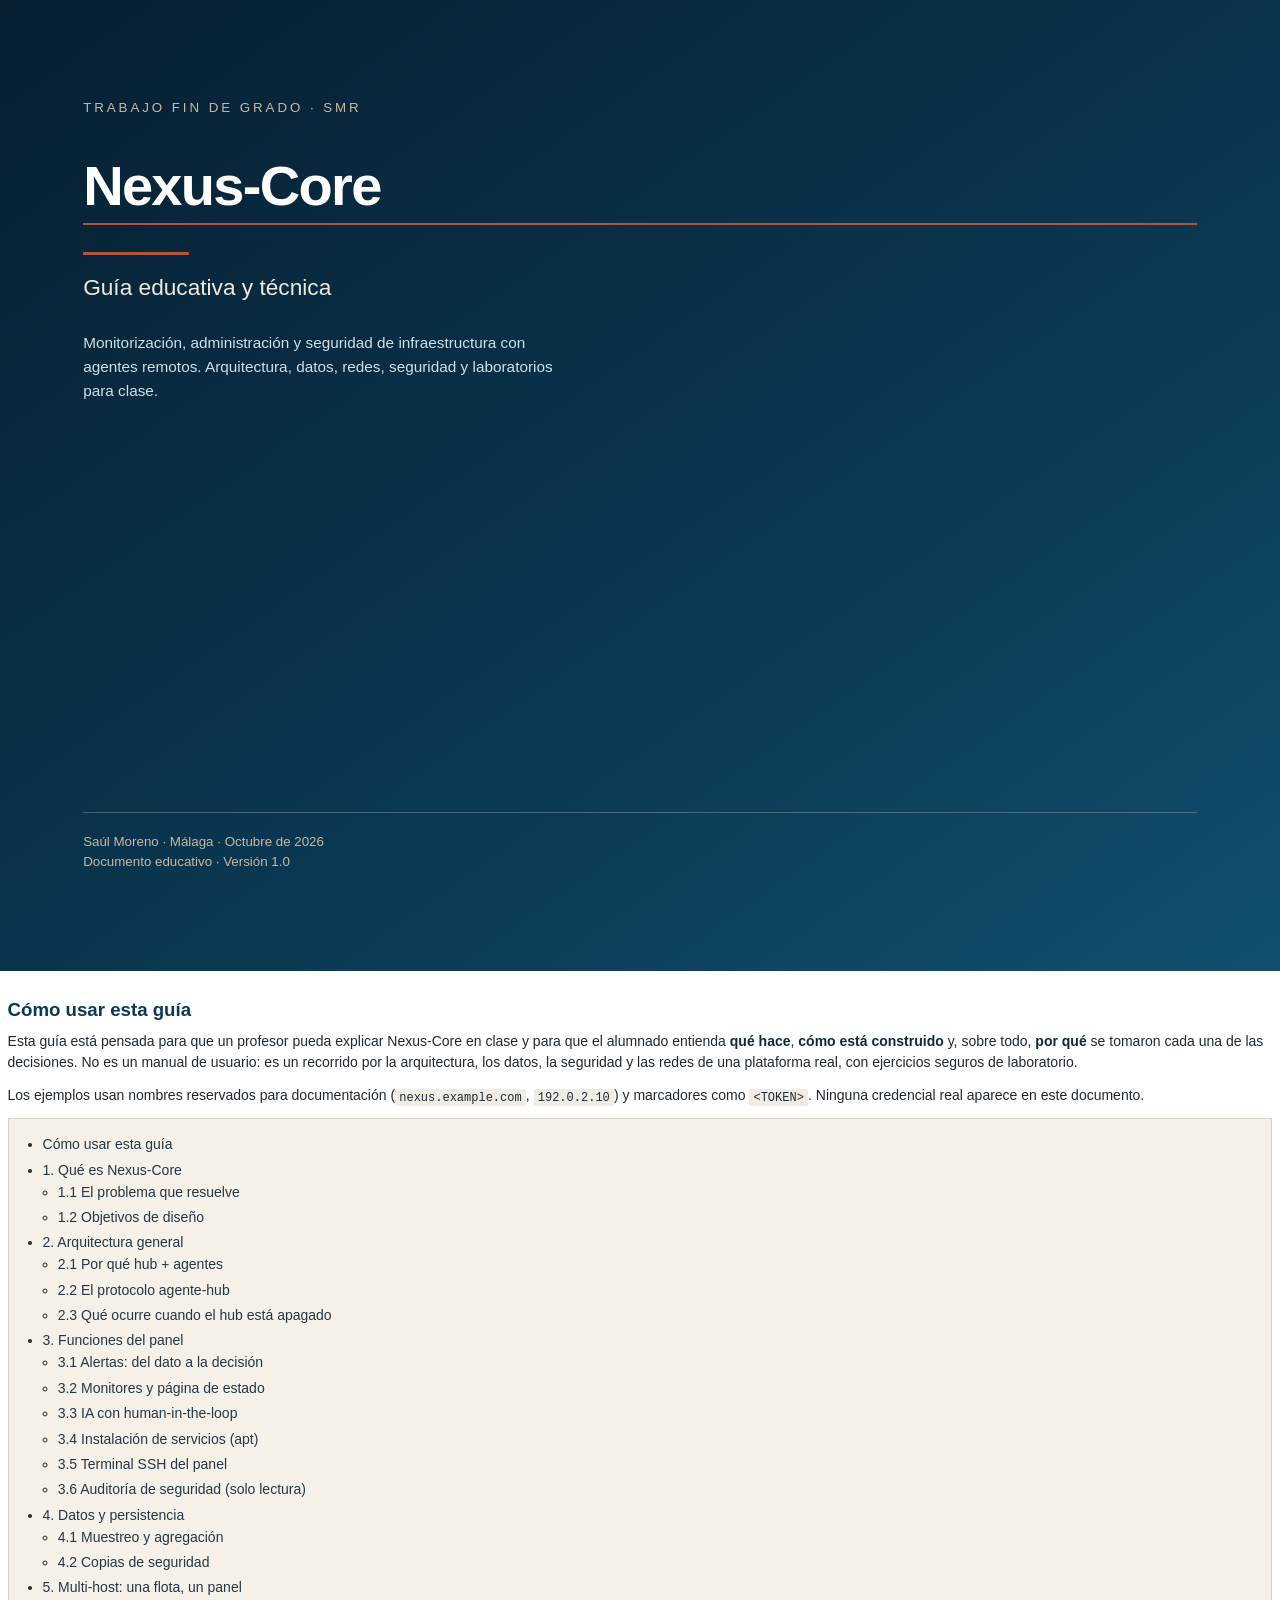
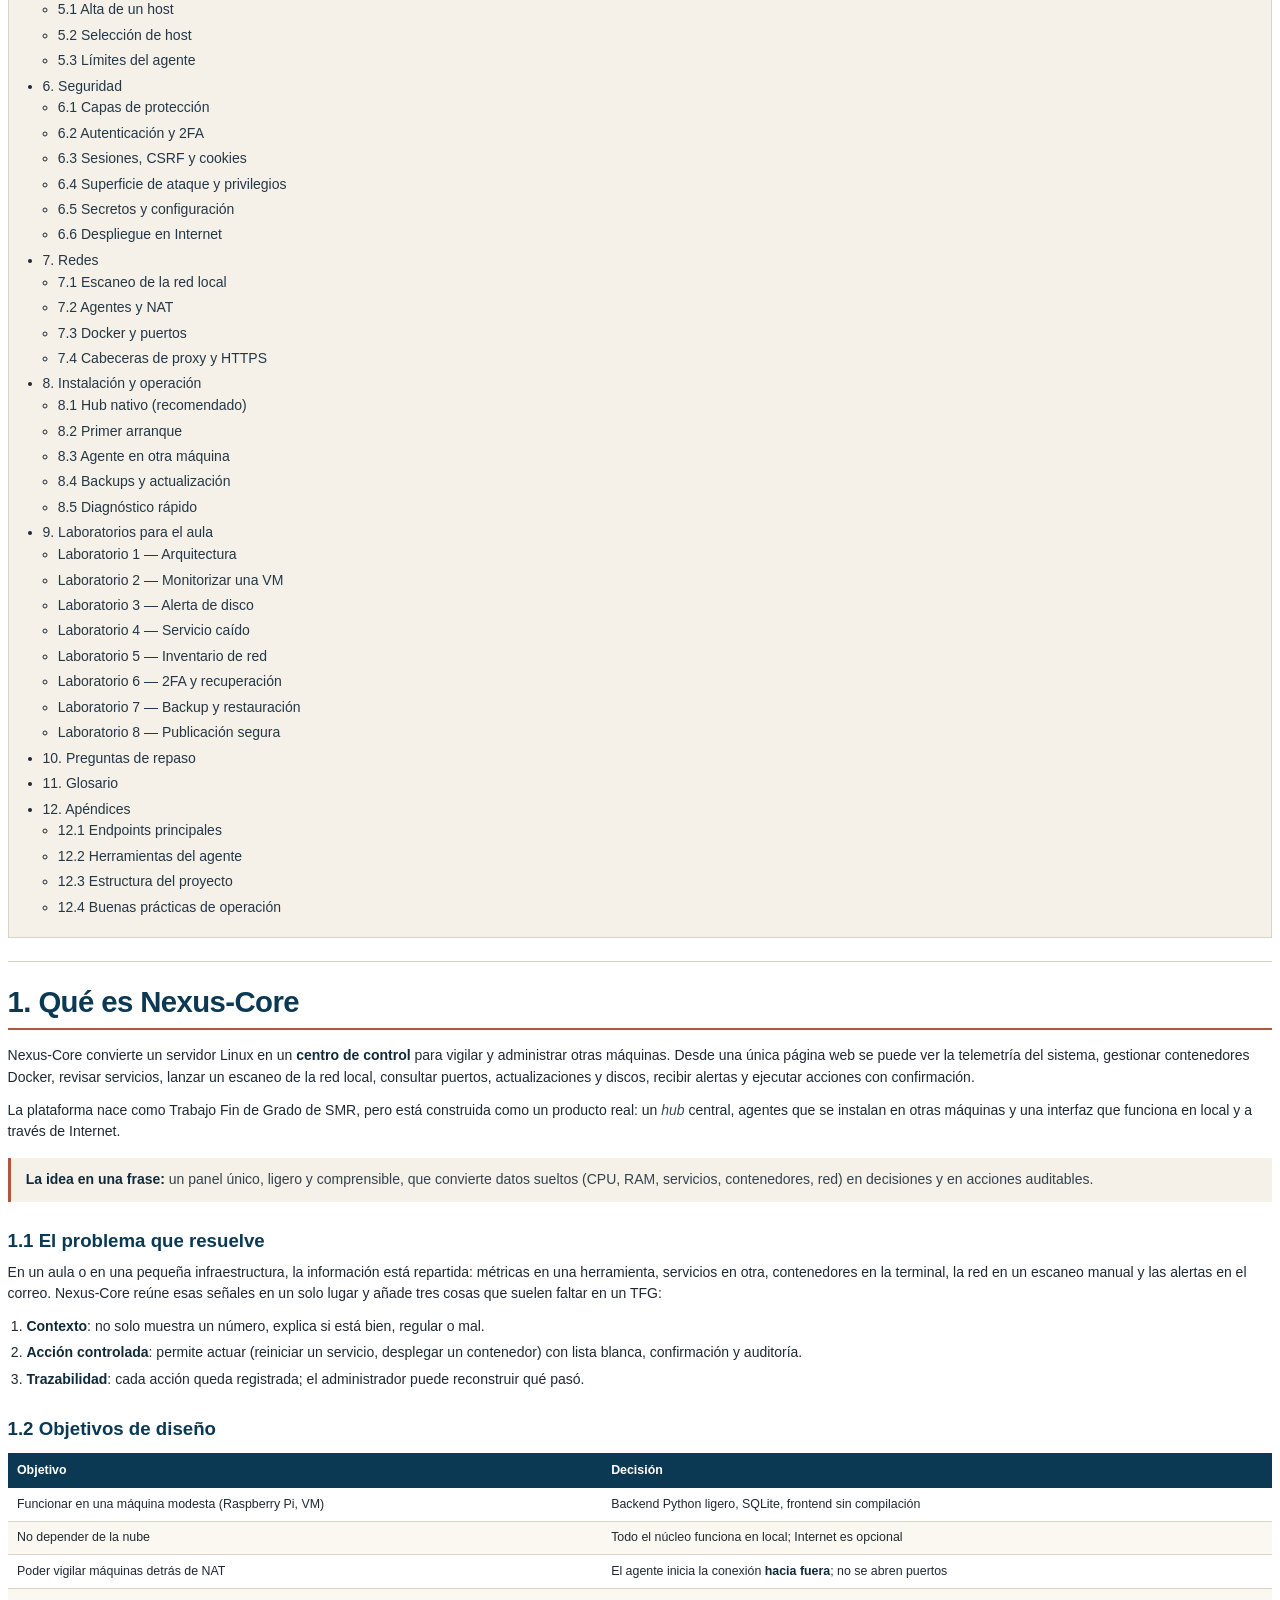
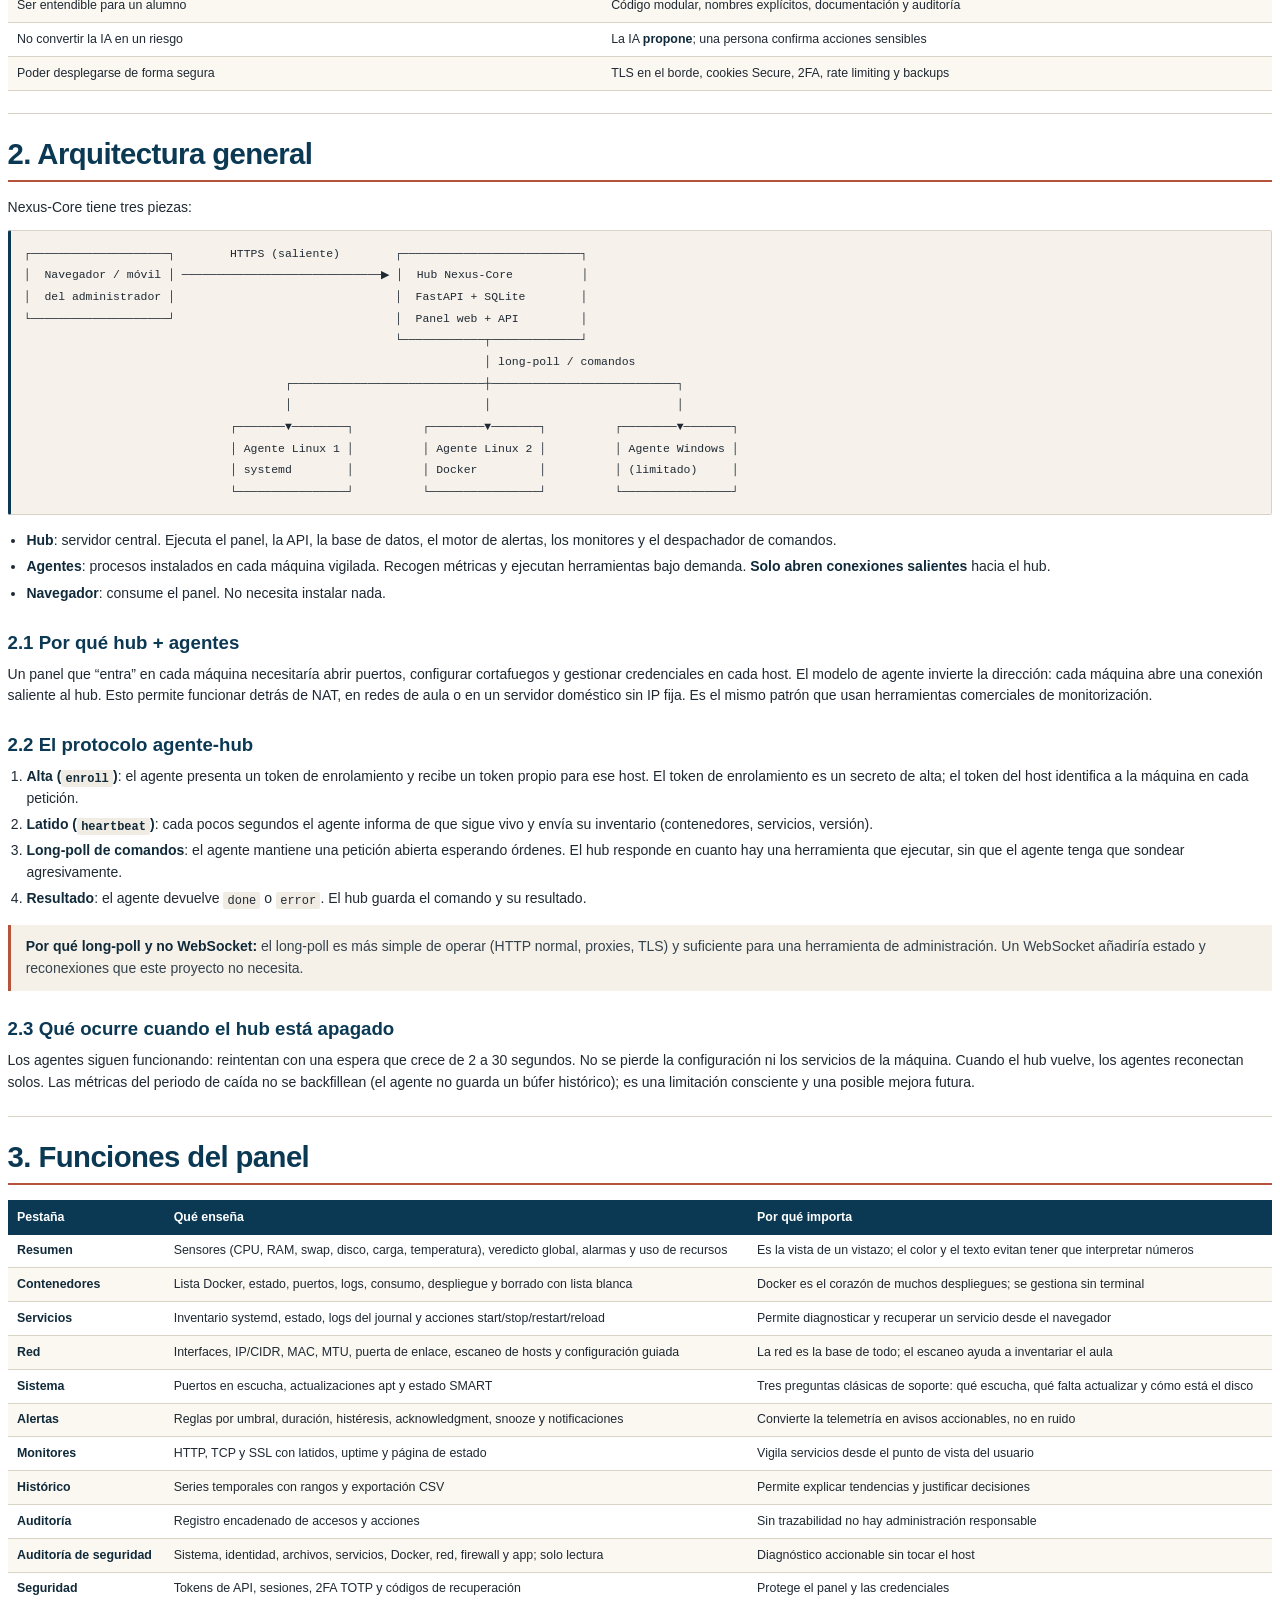
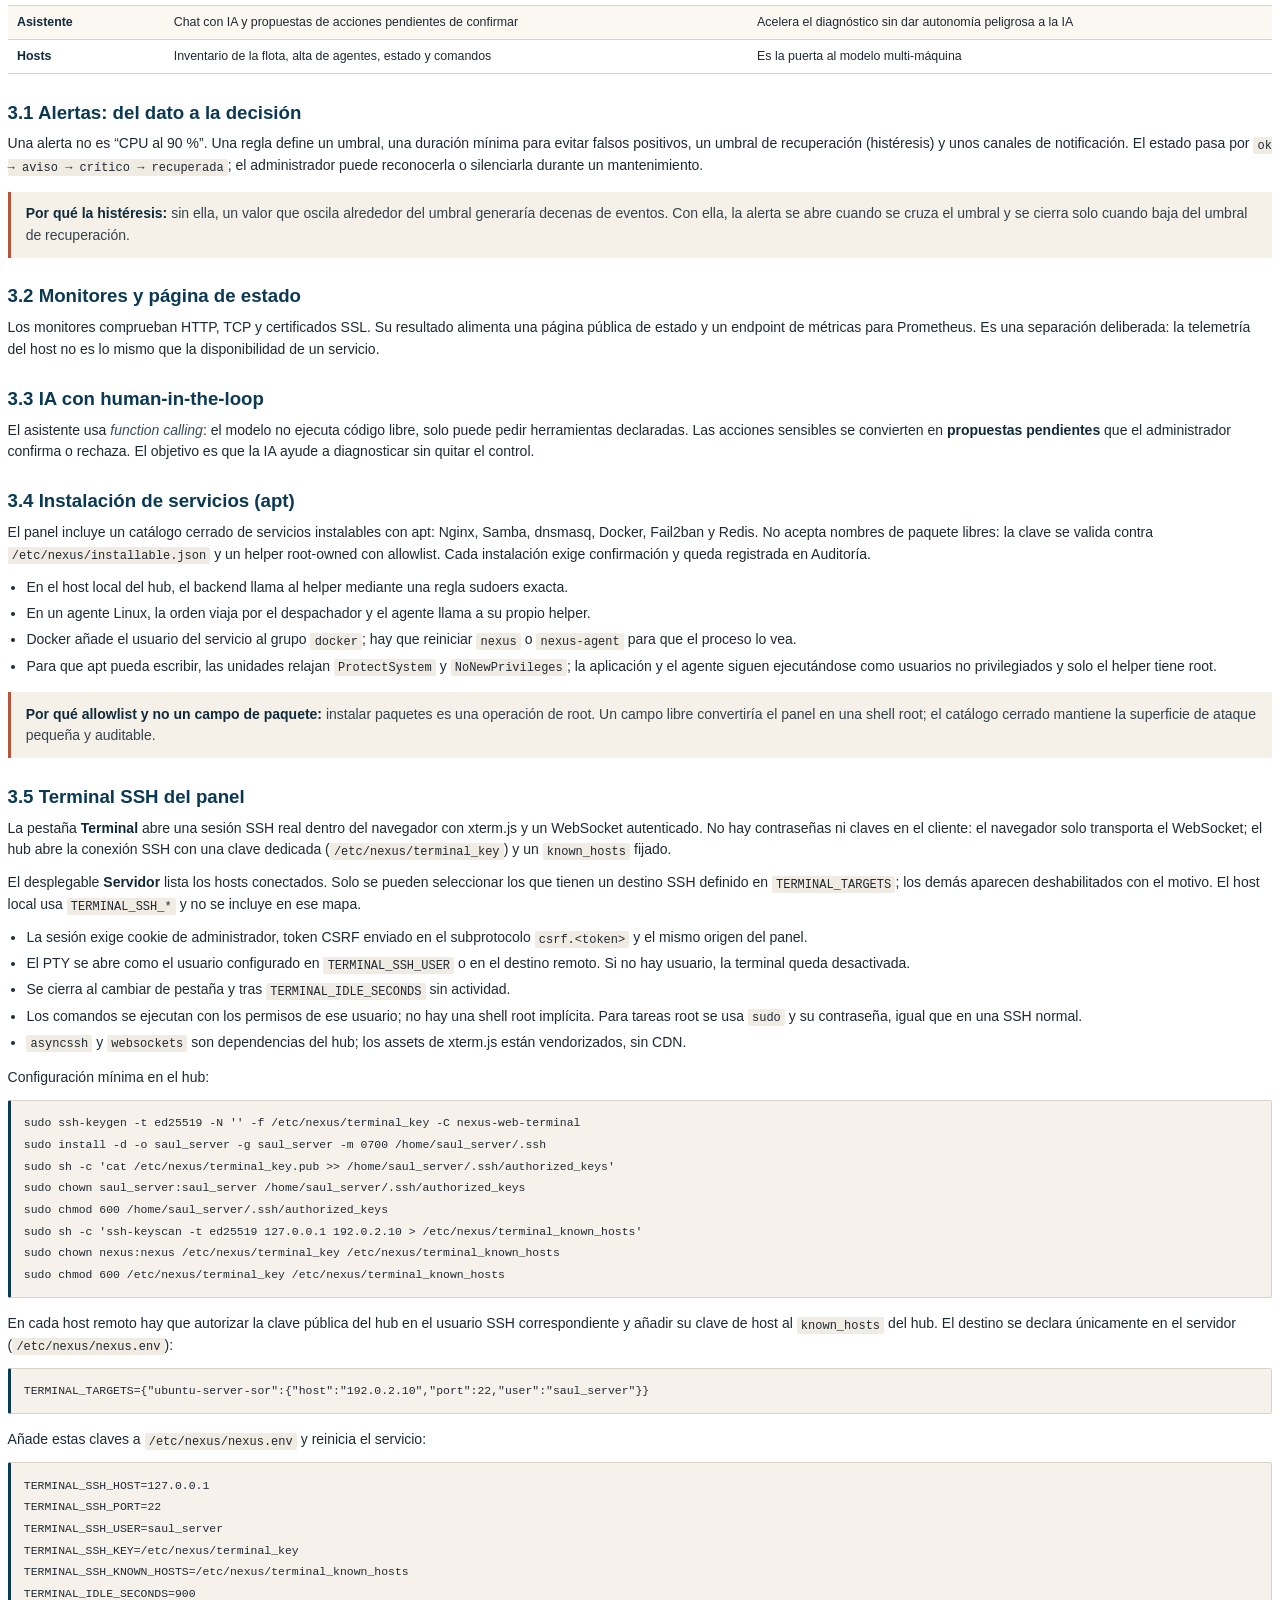
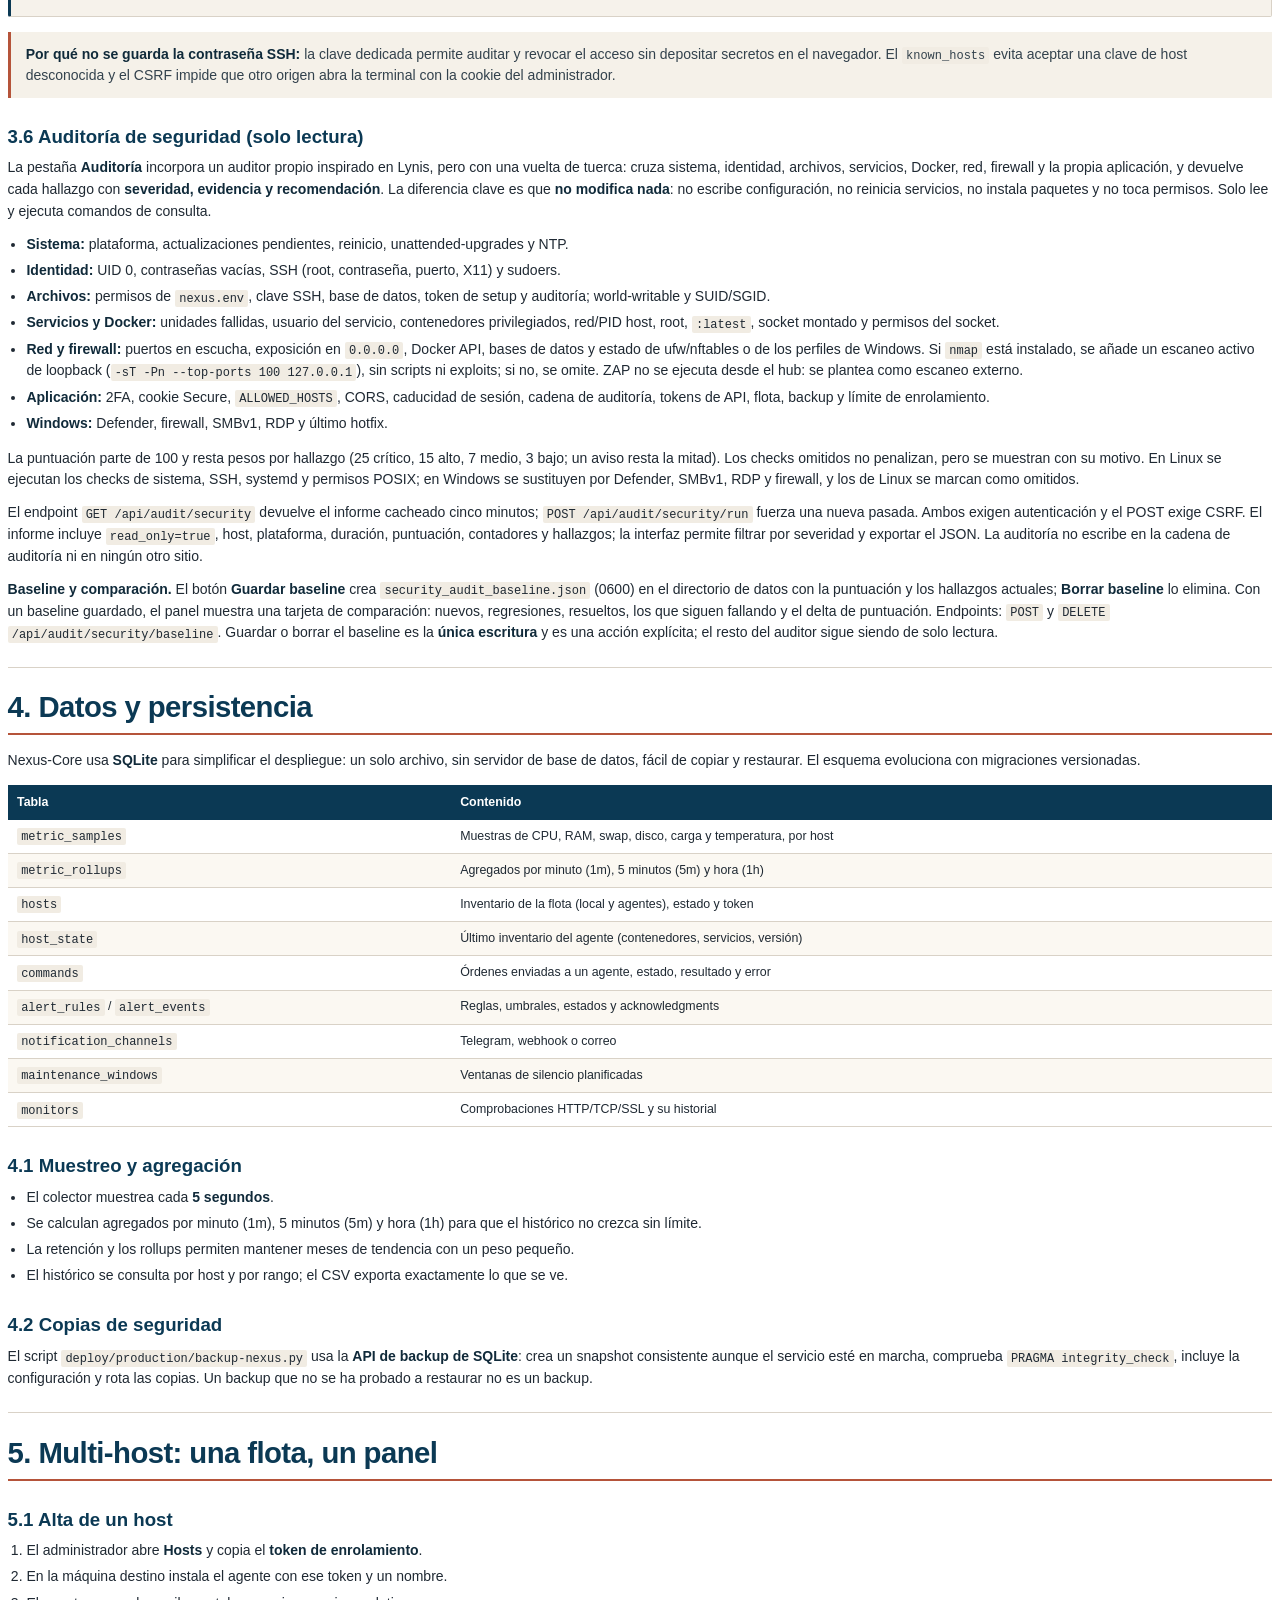
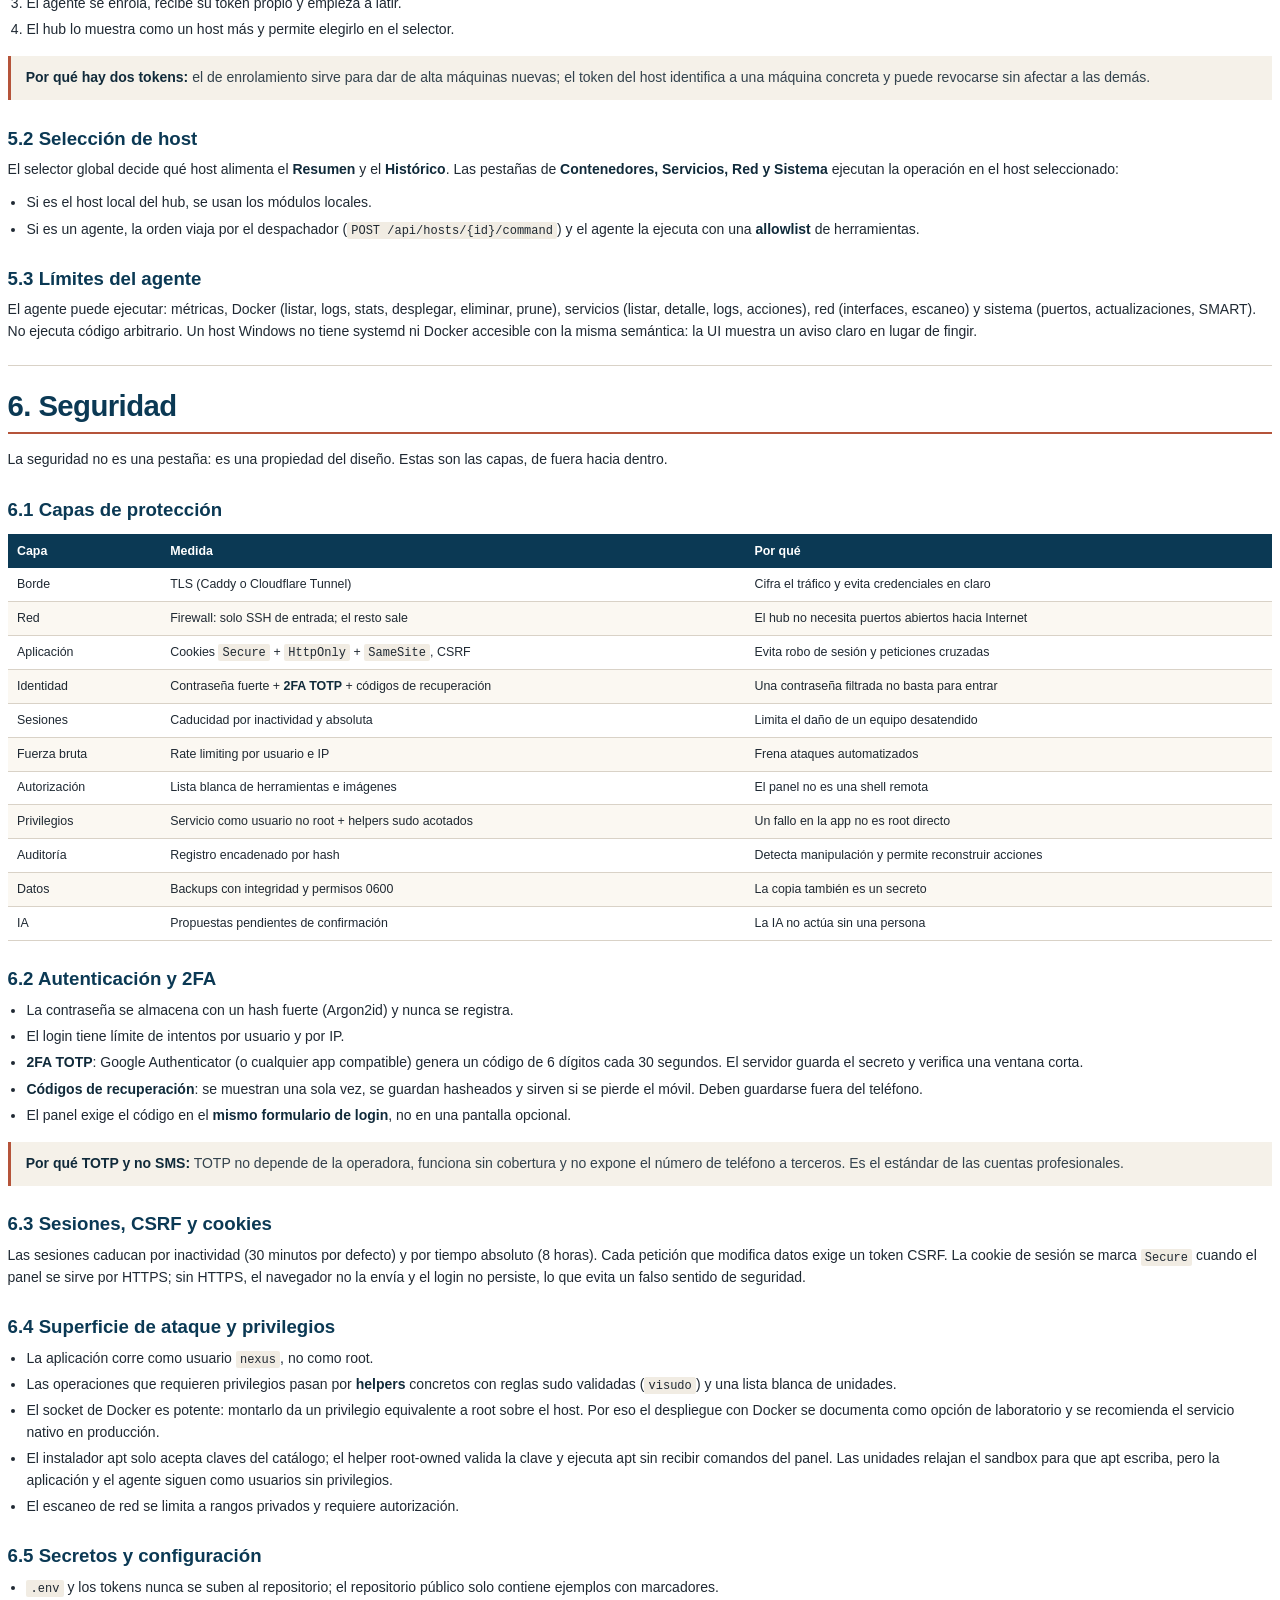
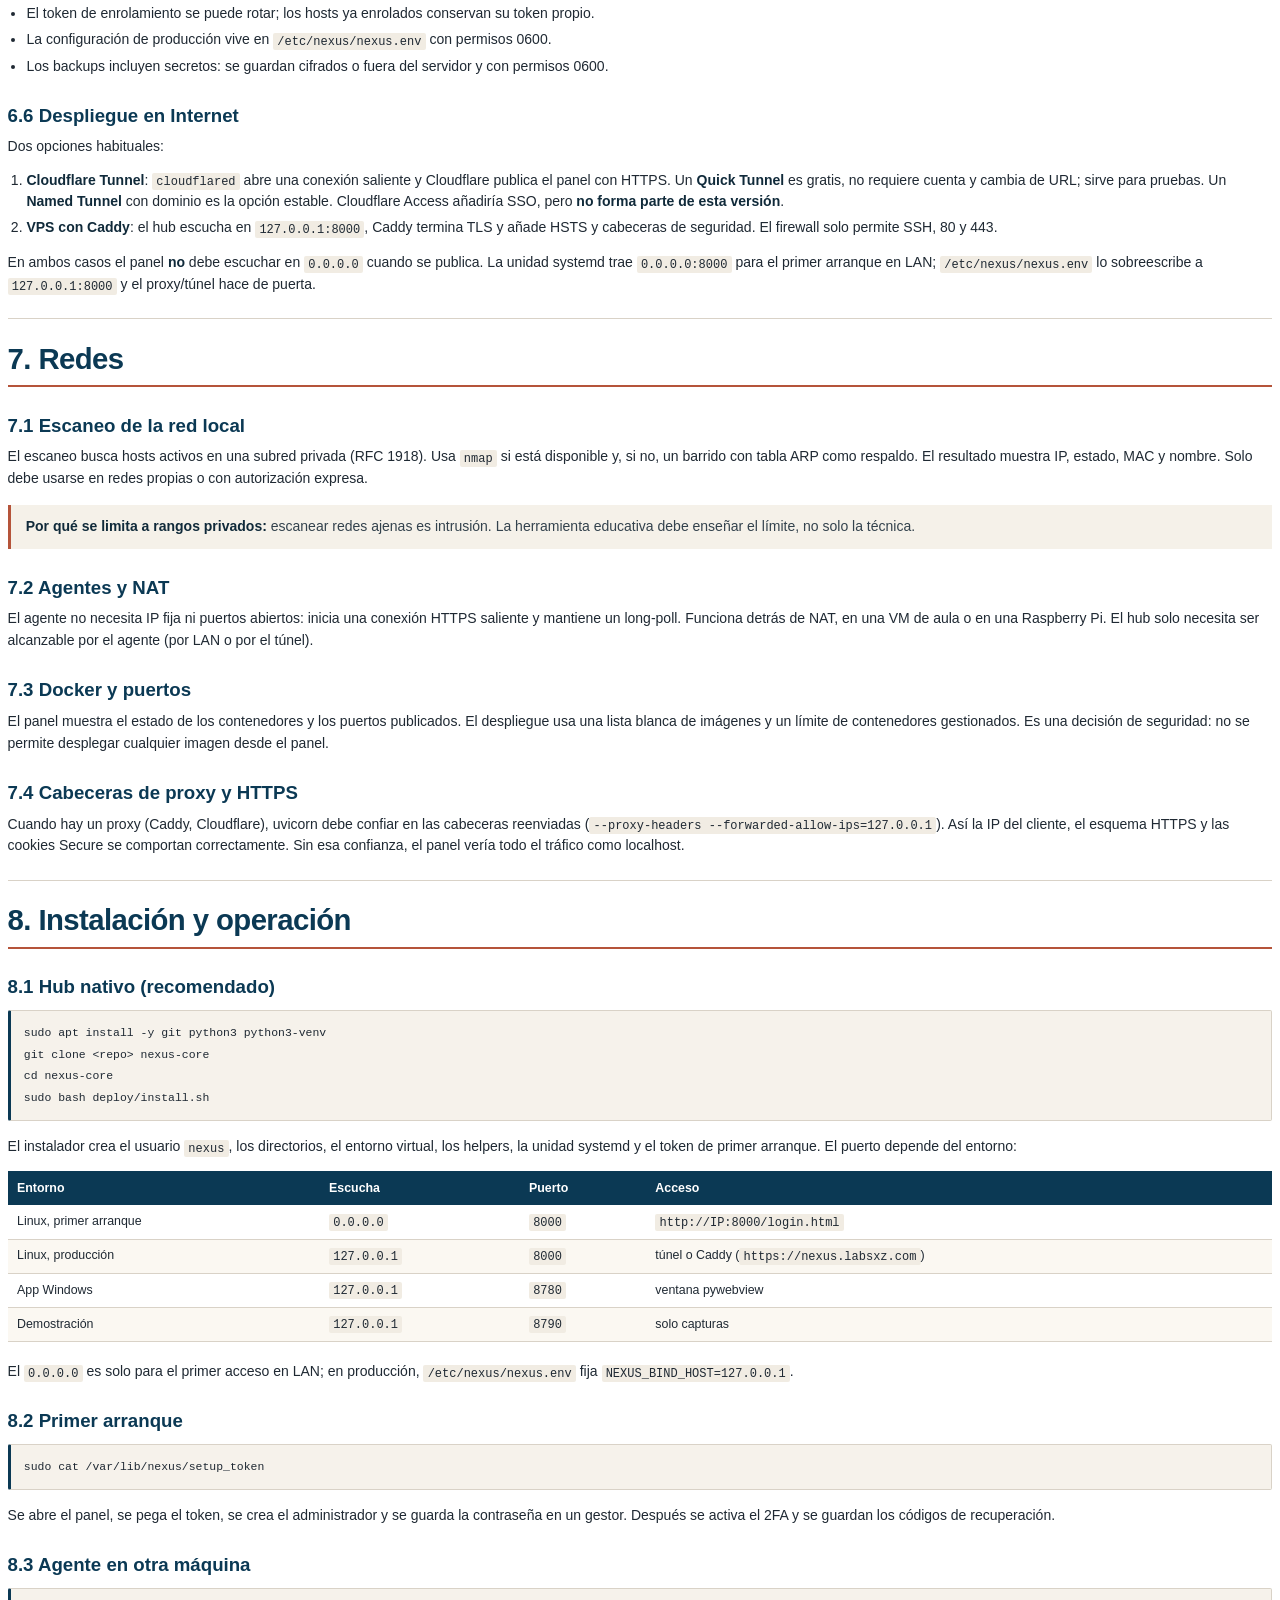
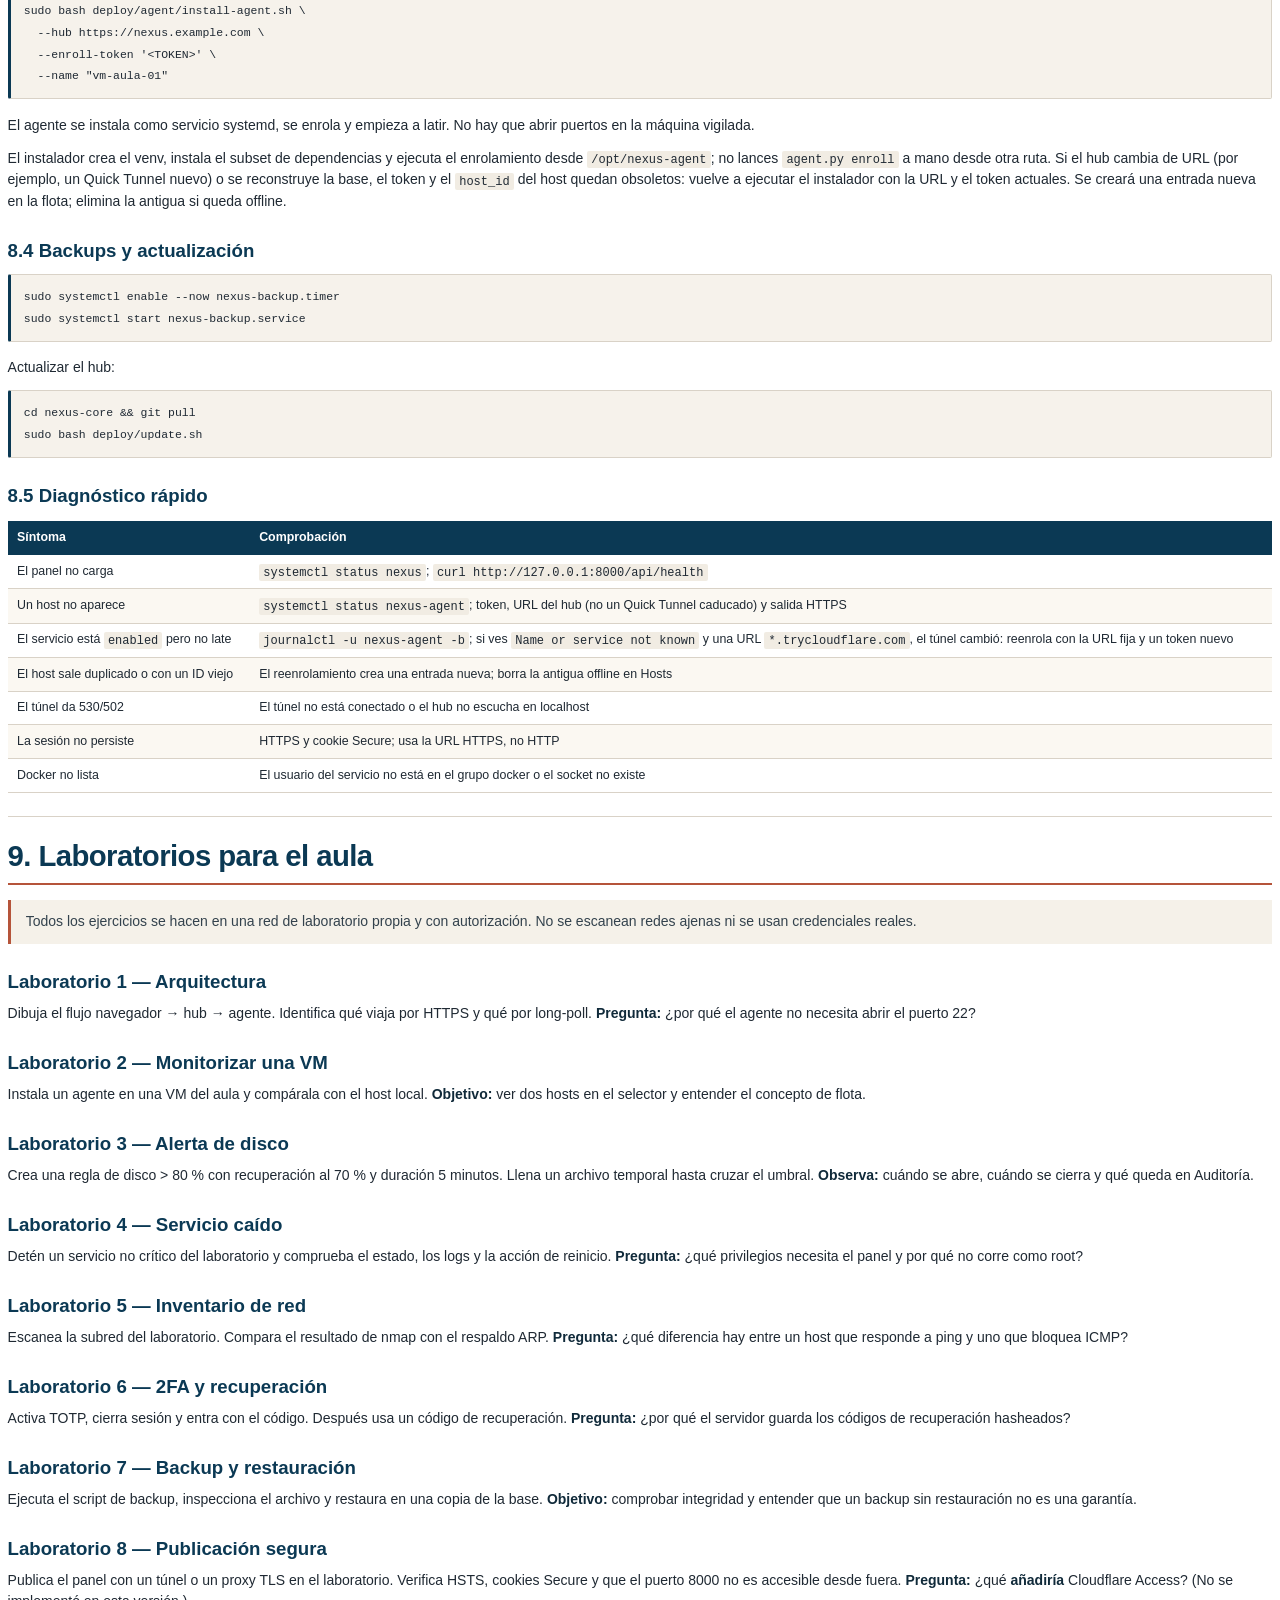
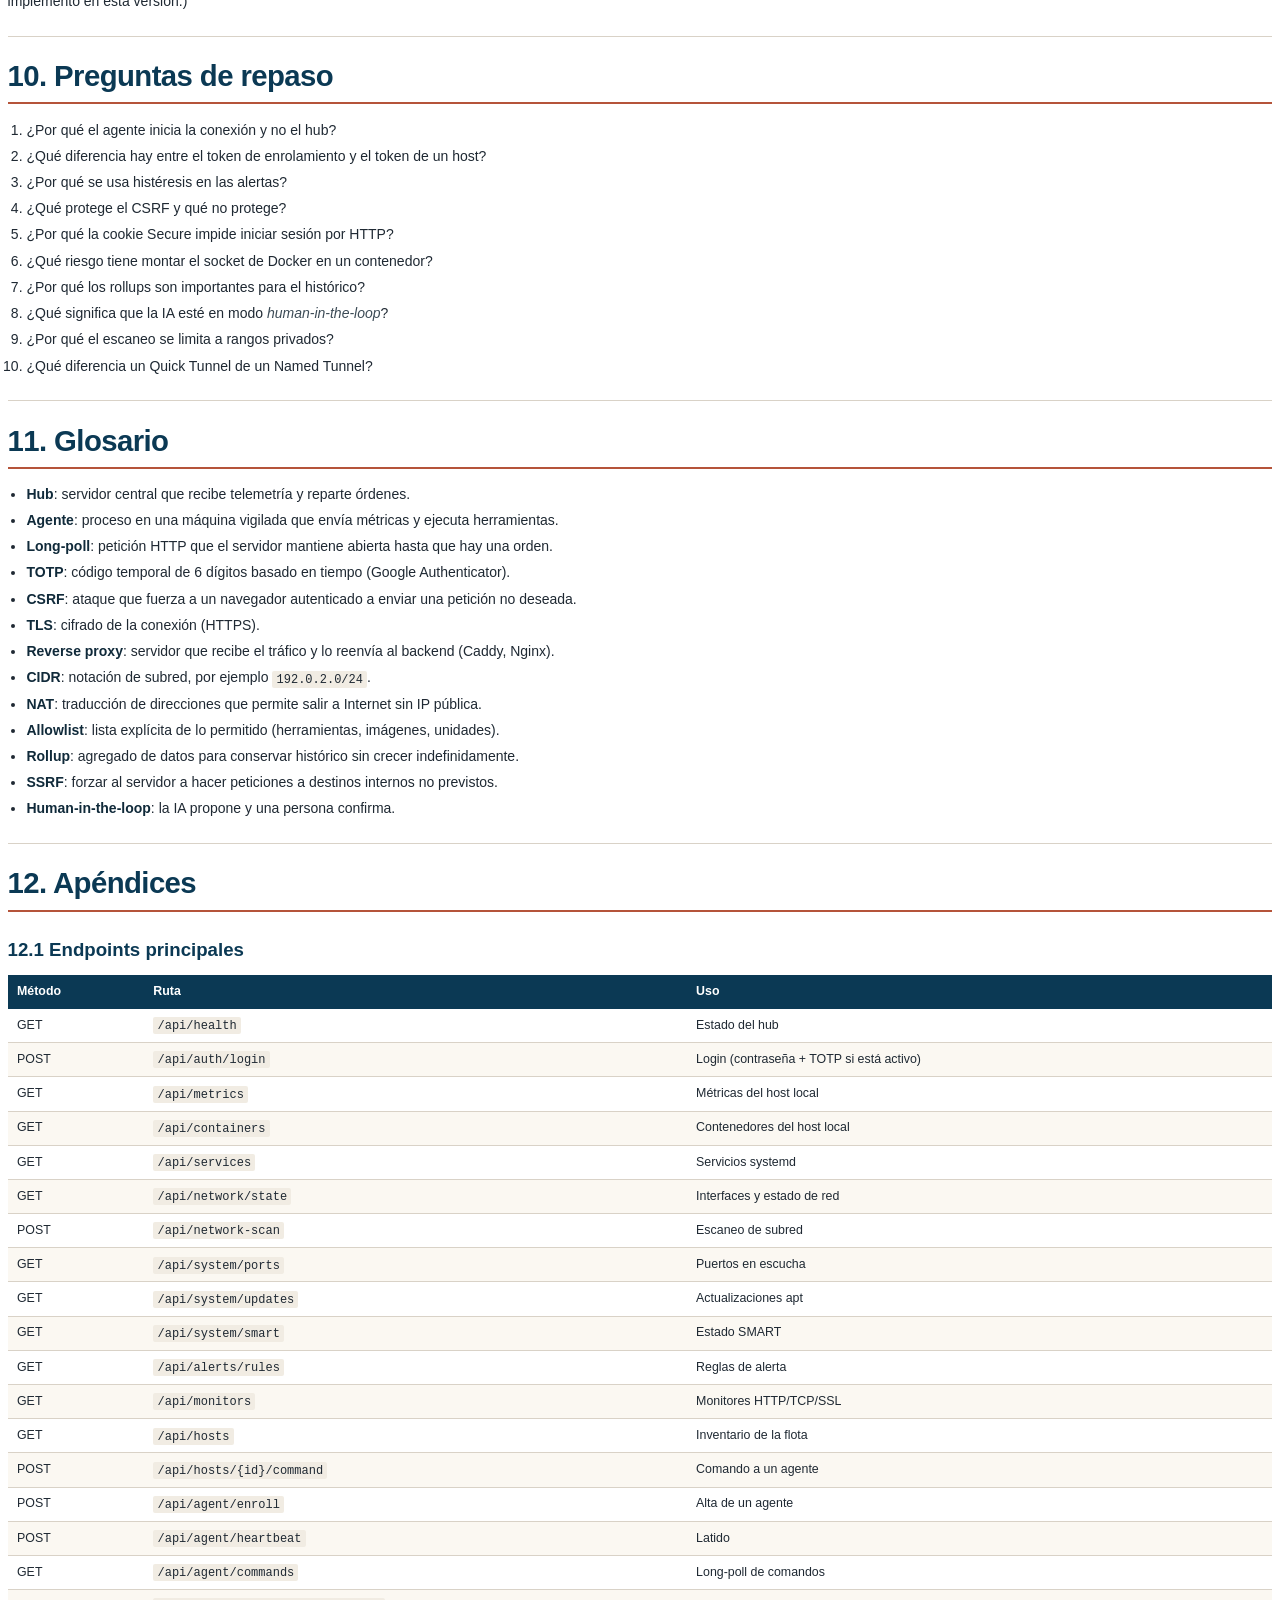
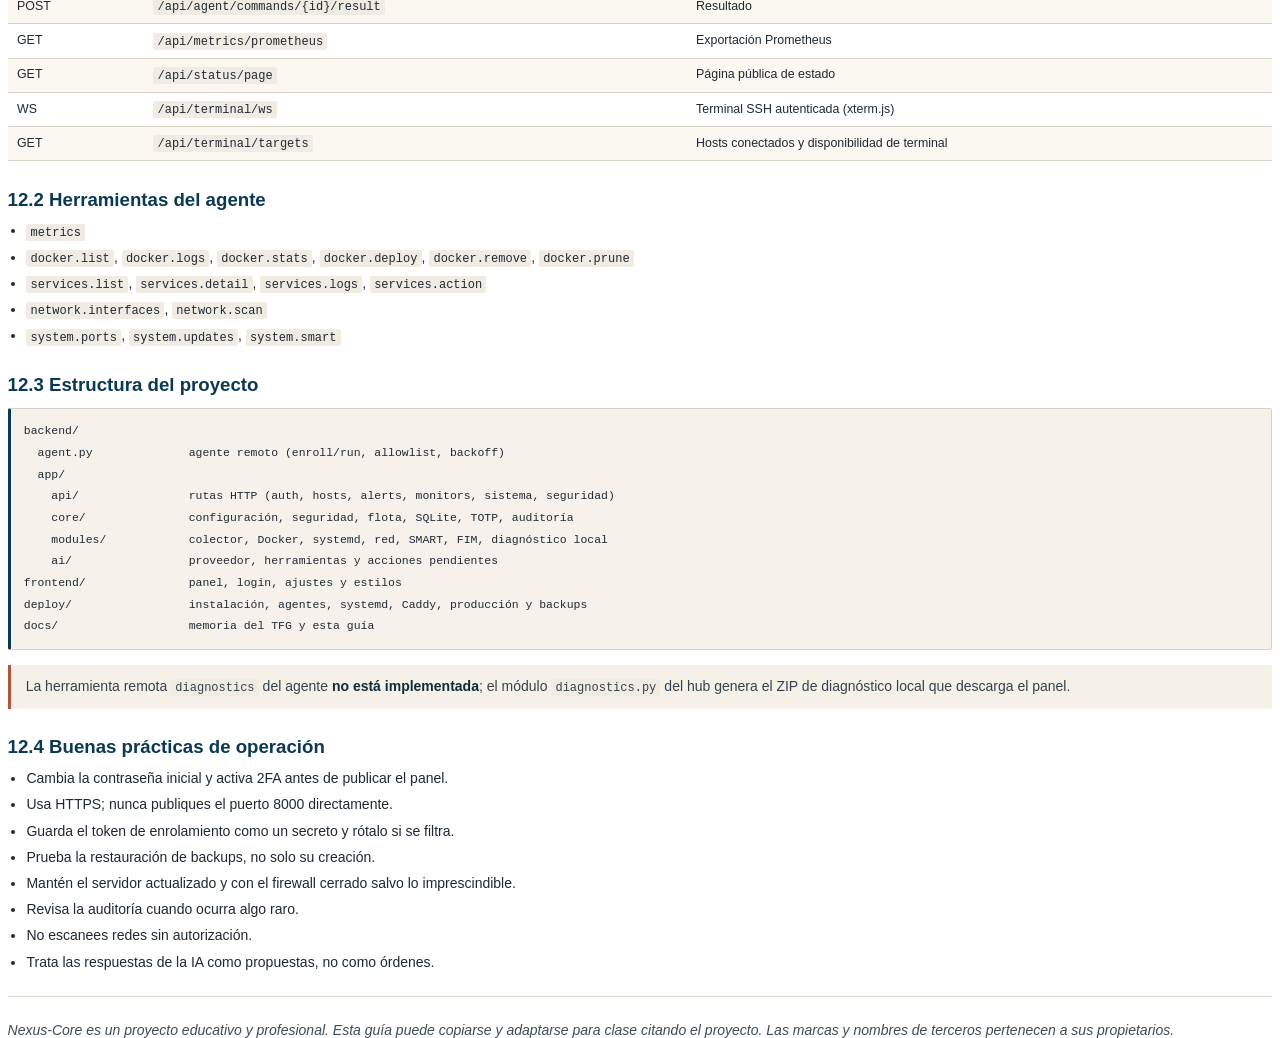
==== commit 4001e478: "docs: actualizar guia y alta de hosts" ====
--- a/docs/guia-educativa.html
+++ b/docs/guia-educativa.html
@@ -578,14 +578,14 @@
 sudo sh -c 'cat /etc/nexus/terminal_key.pub &gt;&gt; /home/saul_server/.ssh/authorized_keys'
 sudo chown saul_server:saul_server /home/saul_server/.ssh/authorized_keys
 sudo chmod 600 /home/saul_server/.ssh/authorized_keys
-sudo sh -c 'ssh-keyscan -t ed25519 127.0.0.1 192.168.1.10 &gt; /etc/nexus/terminal_known_hosts'
+sudo sh -c 'ssh-keyscan -t ed25519 127.0.0.1 192.0.2.10 &gt; /etc/nexus/terminal_known_hosts'
 sudo chown nexus:nexus /etc/nexus/terminal_key /etc/nexus/terminal_known_hosts
 sudo chmod 600 /etc/nexus/terminal_key /etc/nexus/terminal_known_hosts
 </code></pre>
 <p>En cada host remoto hay que autorizar la clave pública del hub en el usuario SSH
 correspondiente y añadir su clave de host al <code>known_hosts</code> del hub. El destino se
 declara únicamente en el servidor (<code>/etc/nexus/nexus.env</code>):</p>
-<pre><code class="language-bash">TERMINAL_TARGETS={&quot;ubuntu-server-sor&quot;:{&quot;host&quot;:&quot;192.168.1.10&quot;,&quot;port&quot;:22,&quot;user&quot;:&quot;saul_server&quot;}}
+<pre><code class="language-bash">TERMINAL_TARGETS={&quot;ubuntu-server-sor&quot;:{&quot;host&quot;:&quot;192.0.2.10&quot;,&quot;port&quot;:22,&quot;user&quot;:&quot;saul_server&quot;}}
 </code></pre>
 <p>Añade estas claves a <code>/etc/nexus/nexus.env</code> y reinicia el servicio:</p>
 <pre><code class="language-bash">TERMINAL_SSH_HOST=127.0.0.1
@@ -937,6 +937,12 @@
 </code></pre>
 <p>El agente se instala como servicio systemd, se enrola y empieza a latir. No hay que abrir
 puertos en la máquina vigilada.</p>
+<p>El instalador crea el venv, instala el subset de dependencias y ejecuta el enrolamiento
+desde <code>/opt/nexus-agent</code>; no lances <code>agent.py enroll</code> a mano desde otra ruta. Si el hub
+cambia de URL (por ejemplo, un Quick Tunnel nuevo) o se reconstruye la base, el token y
+el <code>host_id</code> del host quedan obsoletos: vuelve a ejecutar el instalador con la URL y el
+token actuales. Se creará una entrada nueva en la flota; elimina la antigua si queda
+offline.</p>
 <h2 id="84-backups-y-actualizacion">8.4 Backups y actualización</h2>
 <pre><code class="language-bash">sudo systemctl enable --now nexus-backup.timer
 sudo systemctl start nexus-backup.service
@@ -960,7 +966,15 @@
 </tr>
 <tr>
 <td>Un host no aparece</td>
-<td><code>systemctl status nexus-agent</code>; token, URL del hub y salida HTTPS</td>
+<td><code>systemctl status nexus-agent</code>; token, URL del hub (no un Quick Tunnel caducado) y salida HTTPS</td>
+</tr>
+<tr>
+<td>El servicio está <code>enabled</code> pero no late</td>
+<td><code>journalctl -u nexus-agent -b</code>; si ves <code>Name or service not known</code> y una URL <code>*.trycloudflare.com</code>, el túnel cambió: reenrola con la URL fija y un token nuevo</td>
+</tr>
+<tr>
+<td>El host sale duplicado o con un ID viejo</td>
+<td>El reenrolamiento crea una entrada nueva; borra la antigua offline en Hosts</td>
 </tr>
 <tr>
 <td>El túnel da 530/502</td>
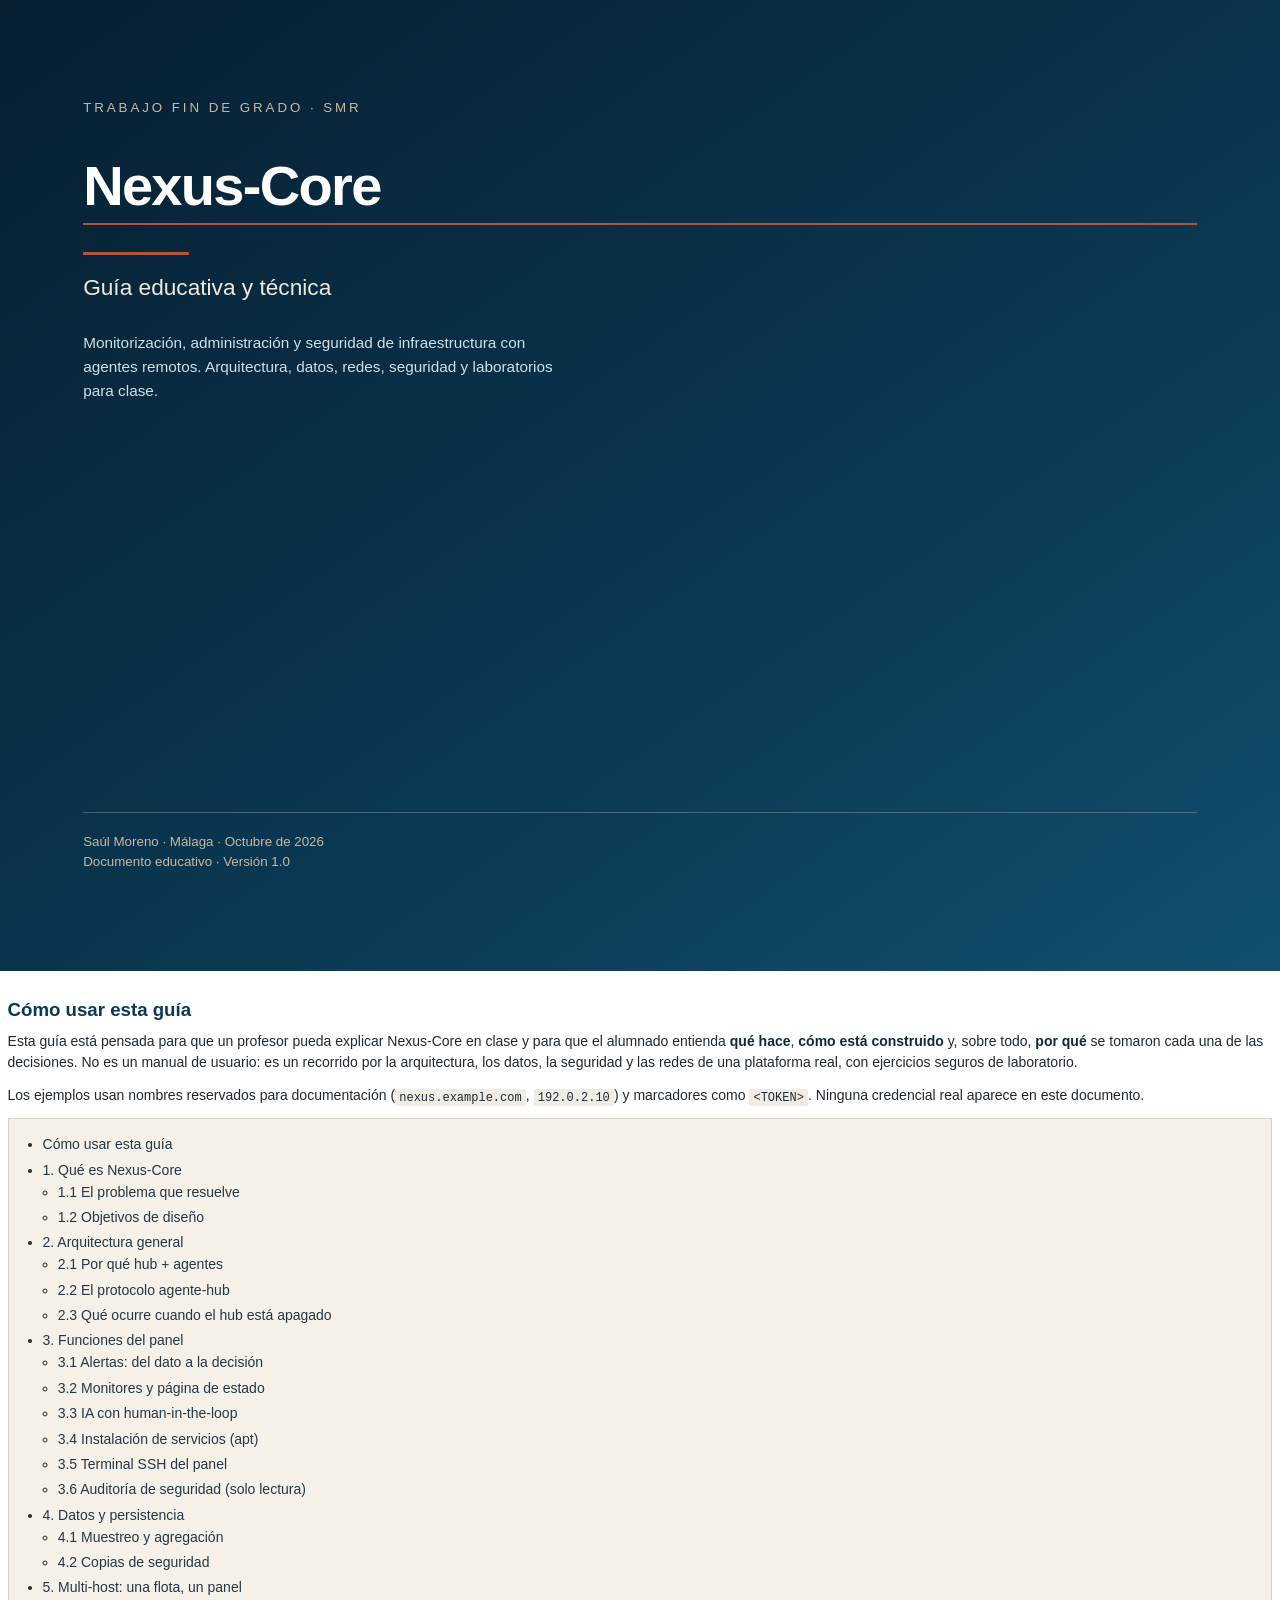
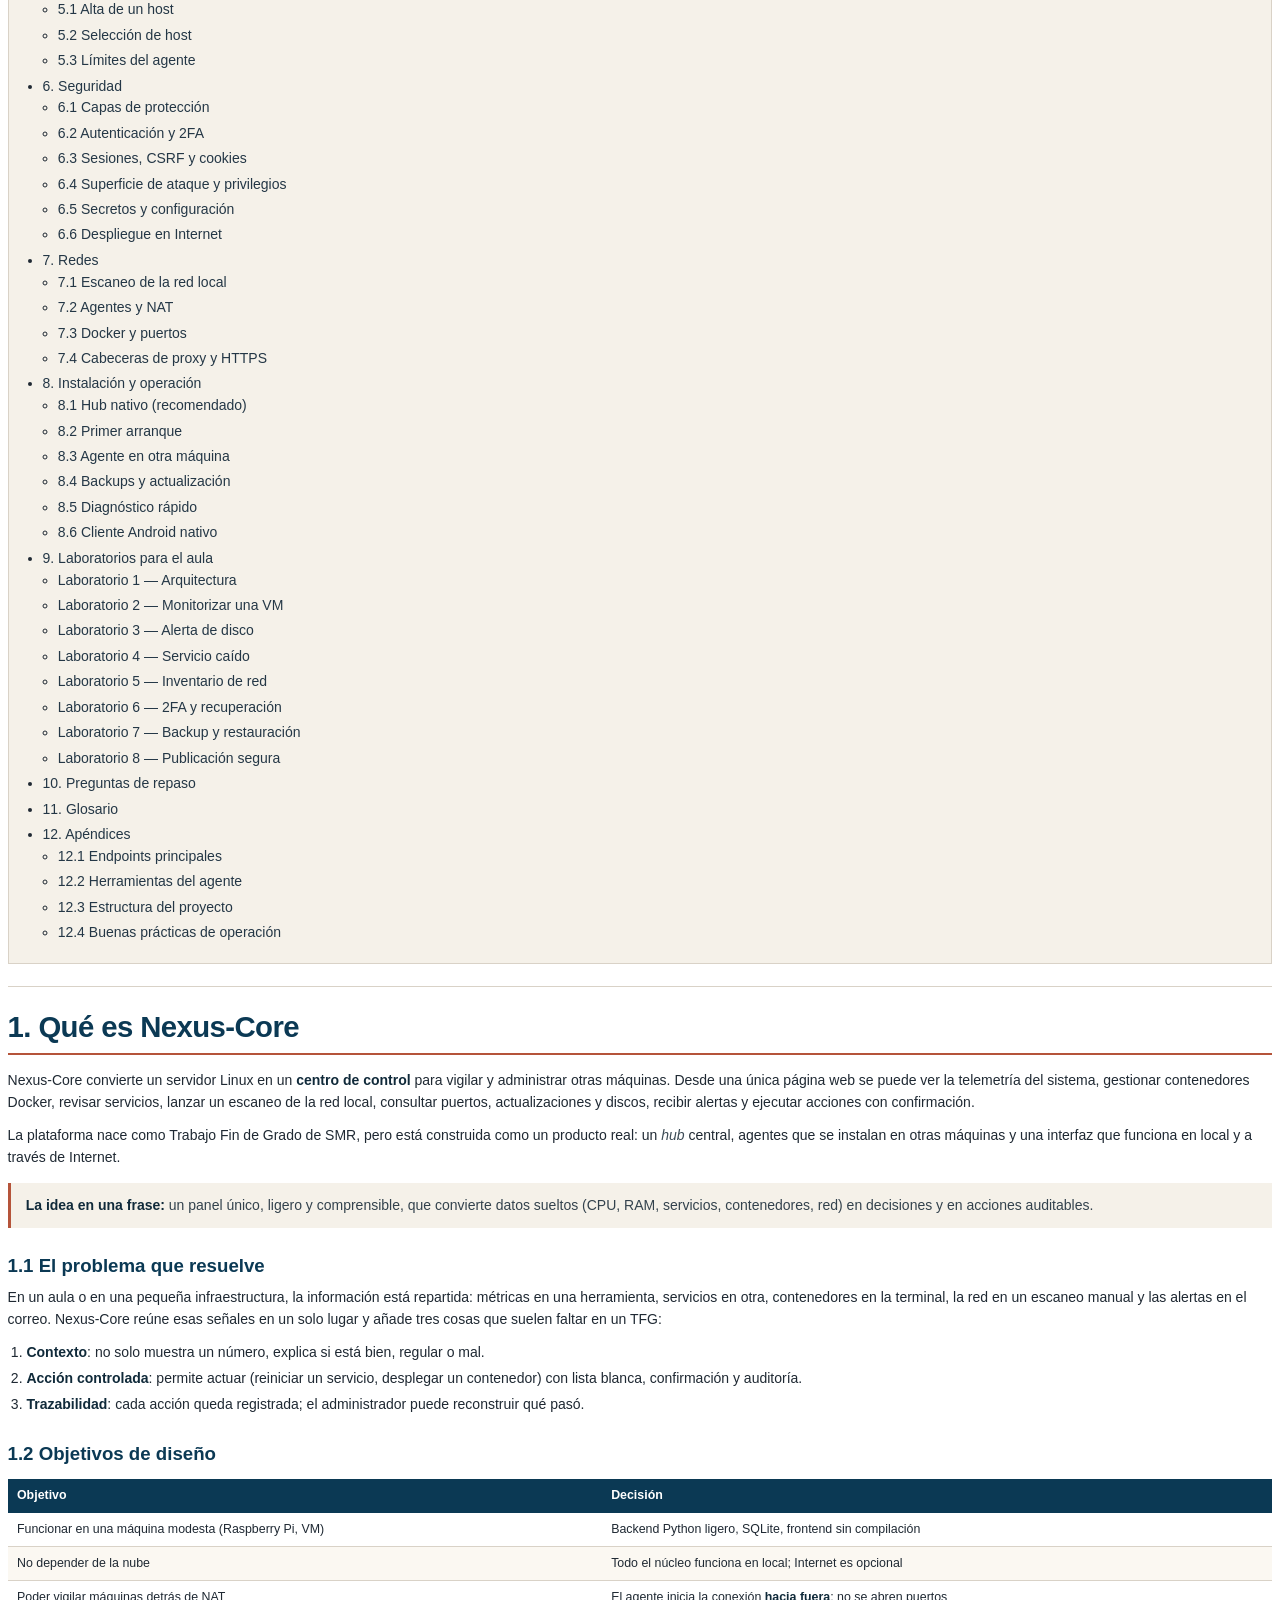
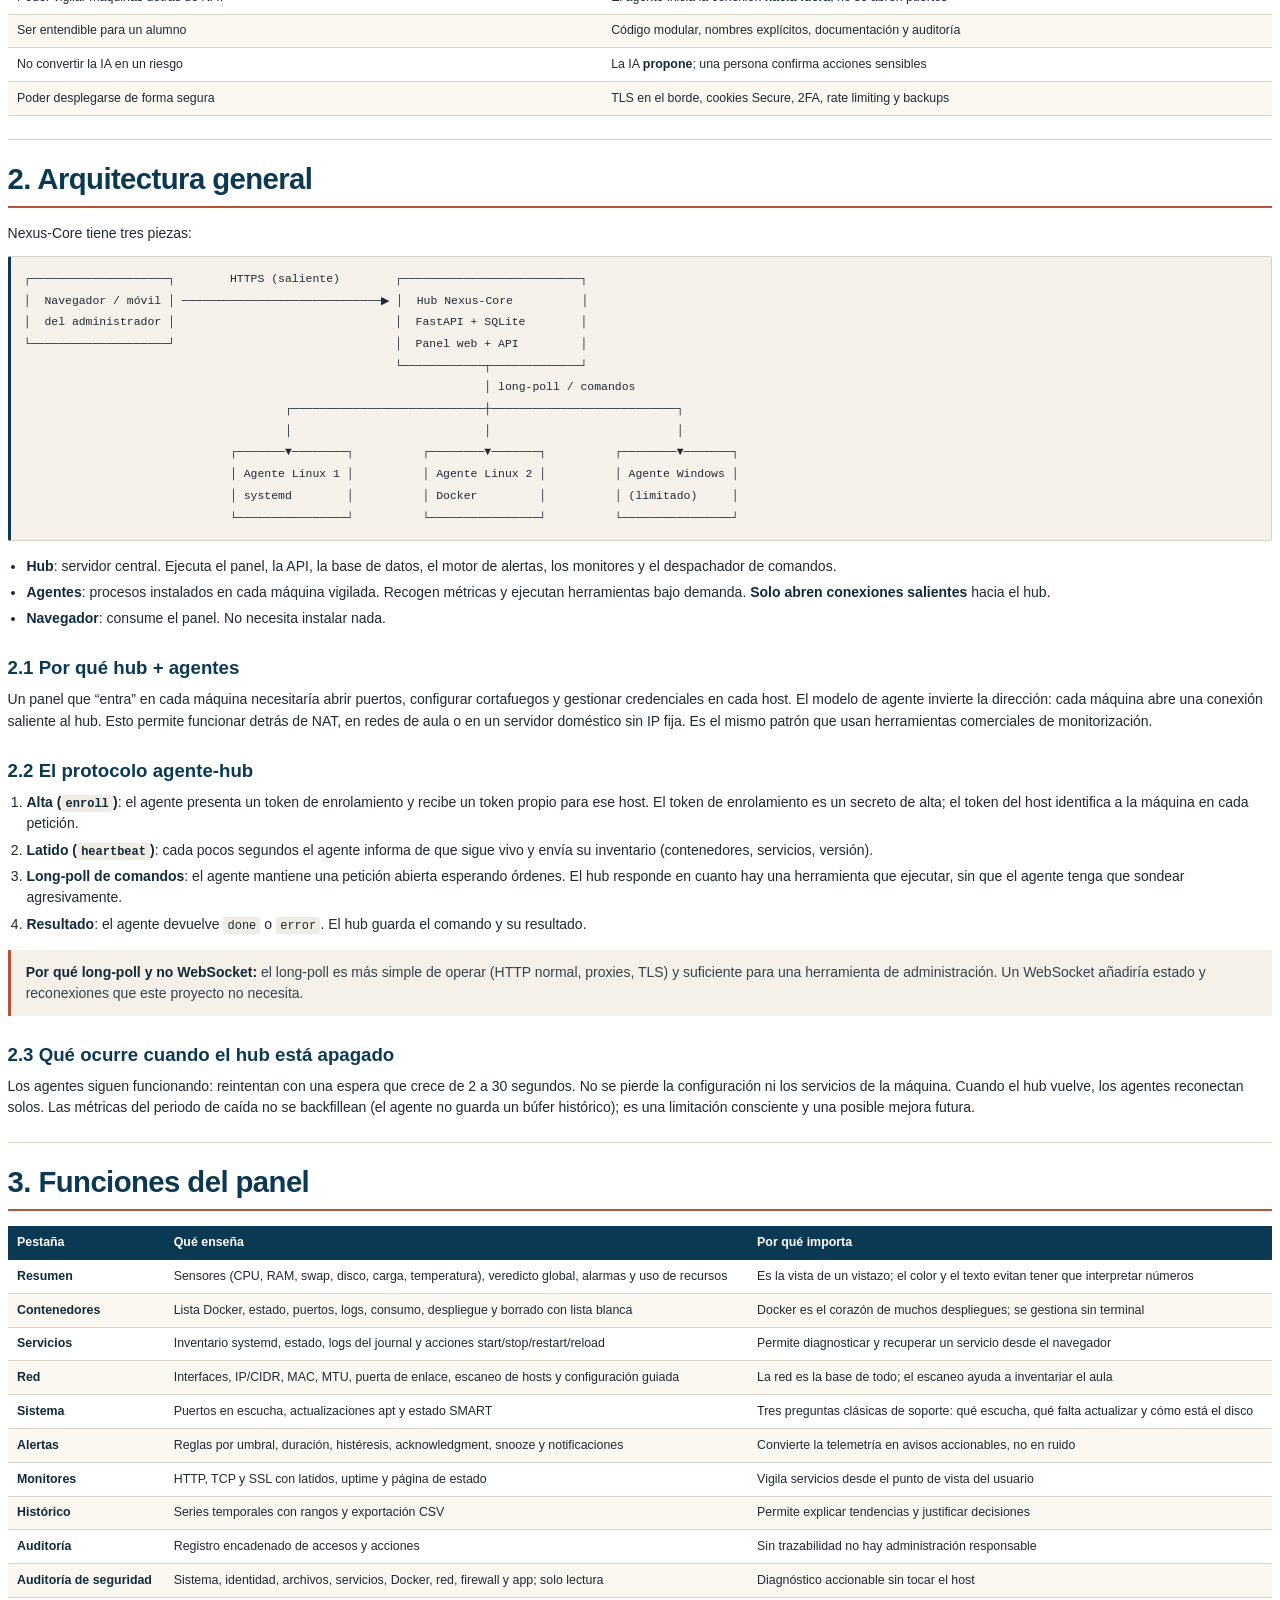
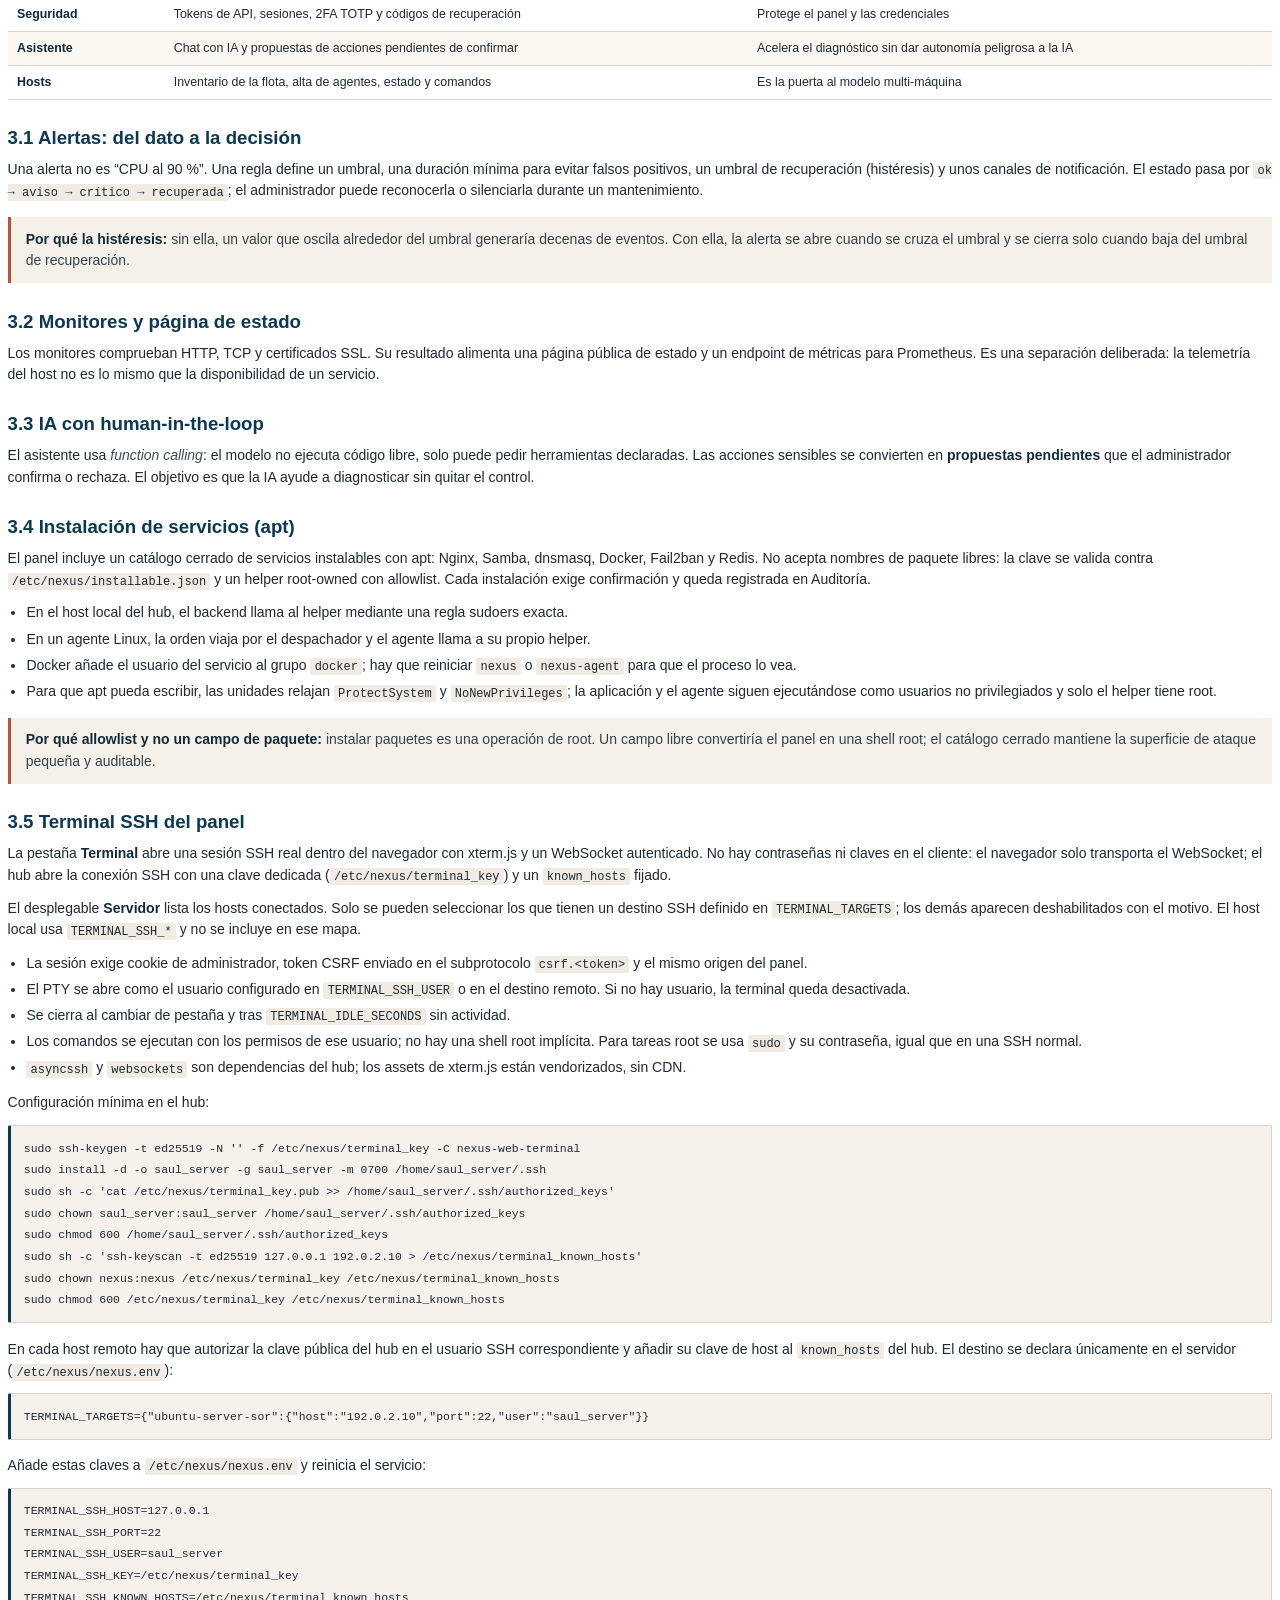
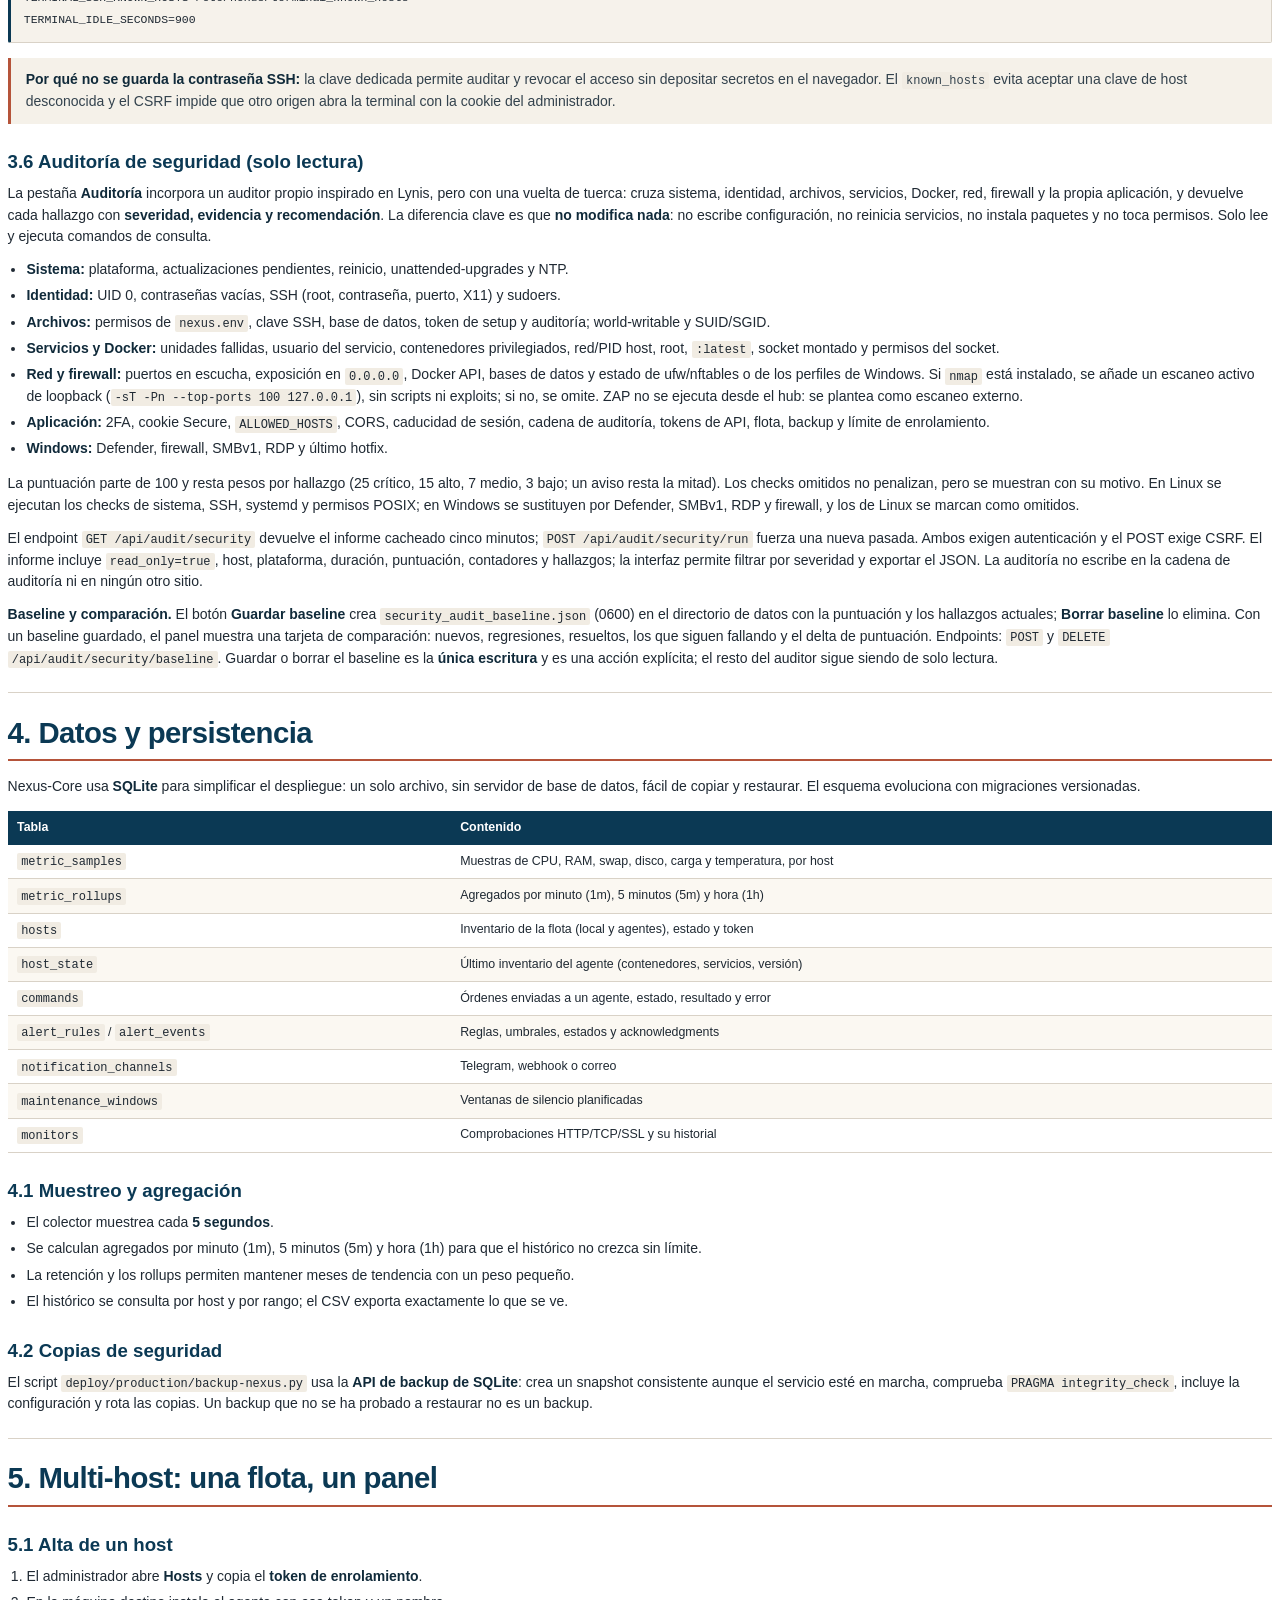
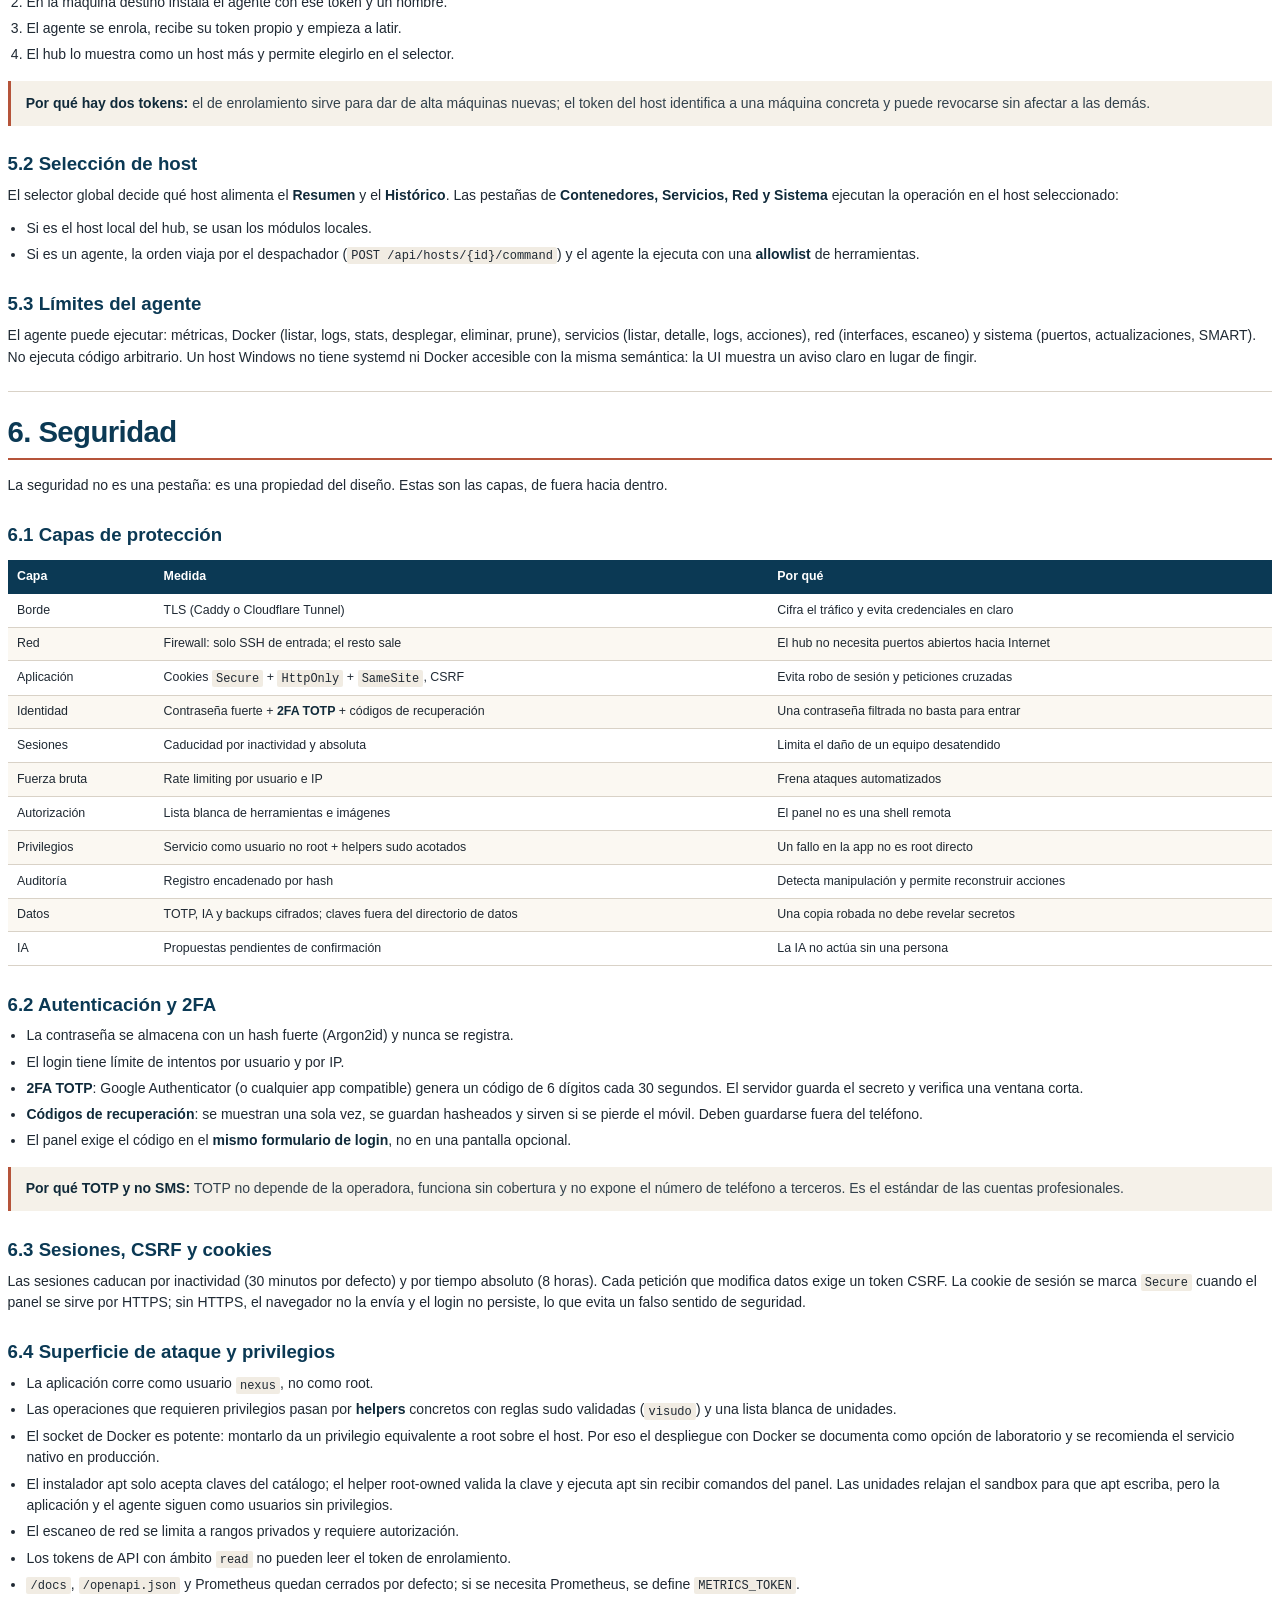
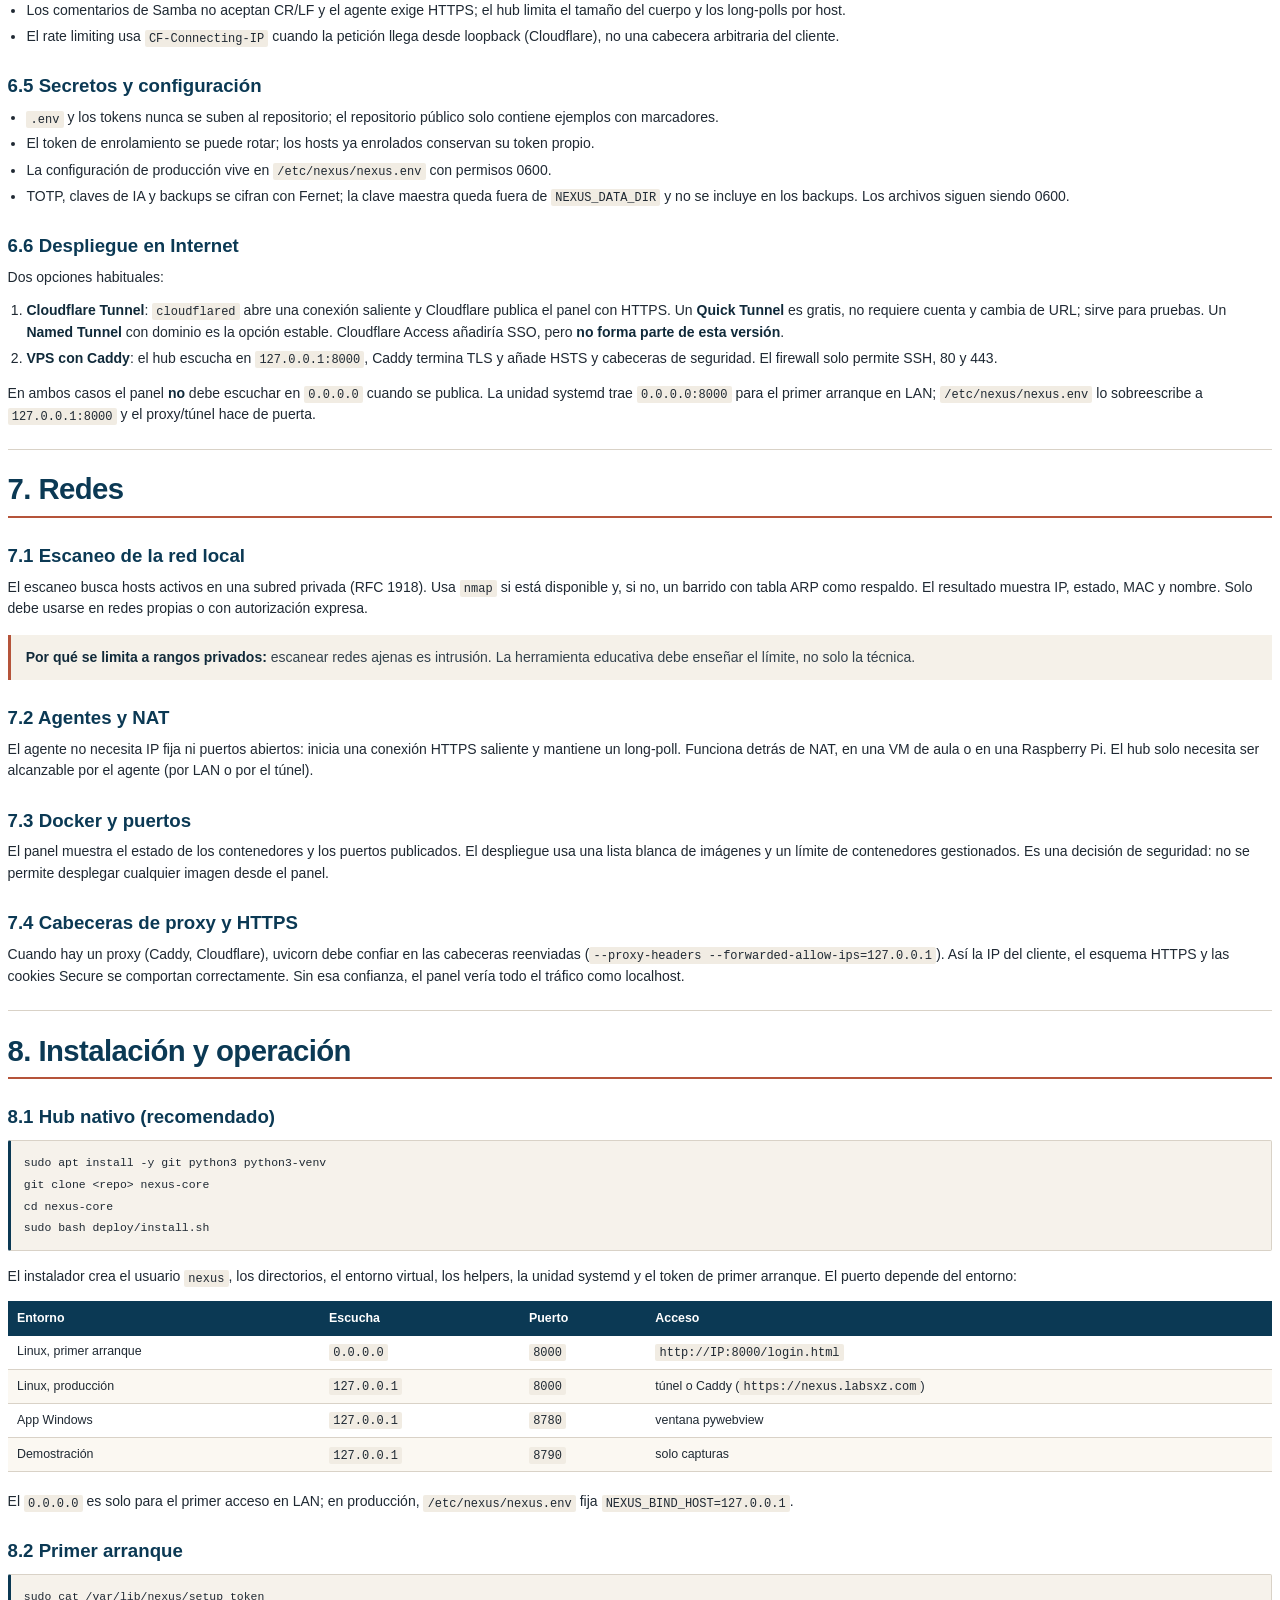
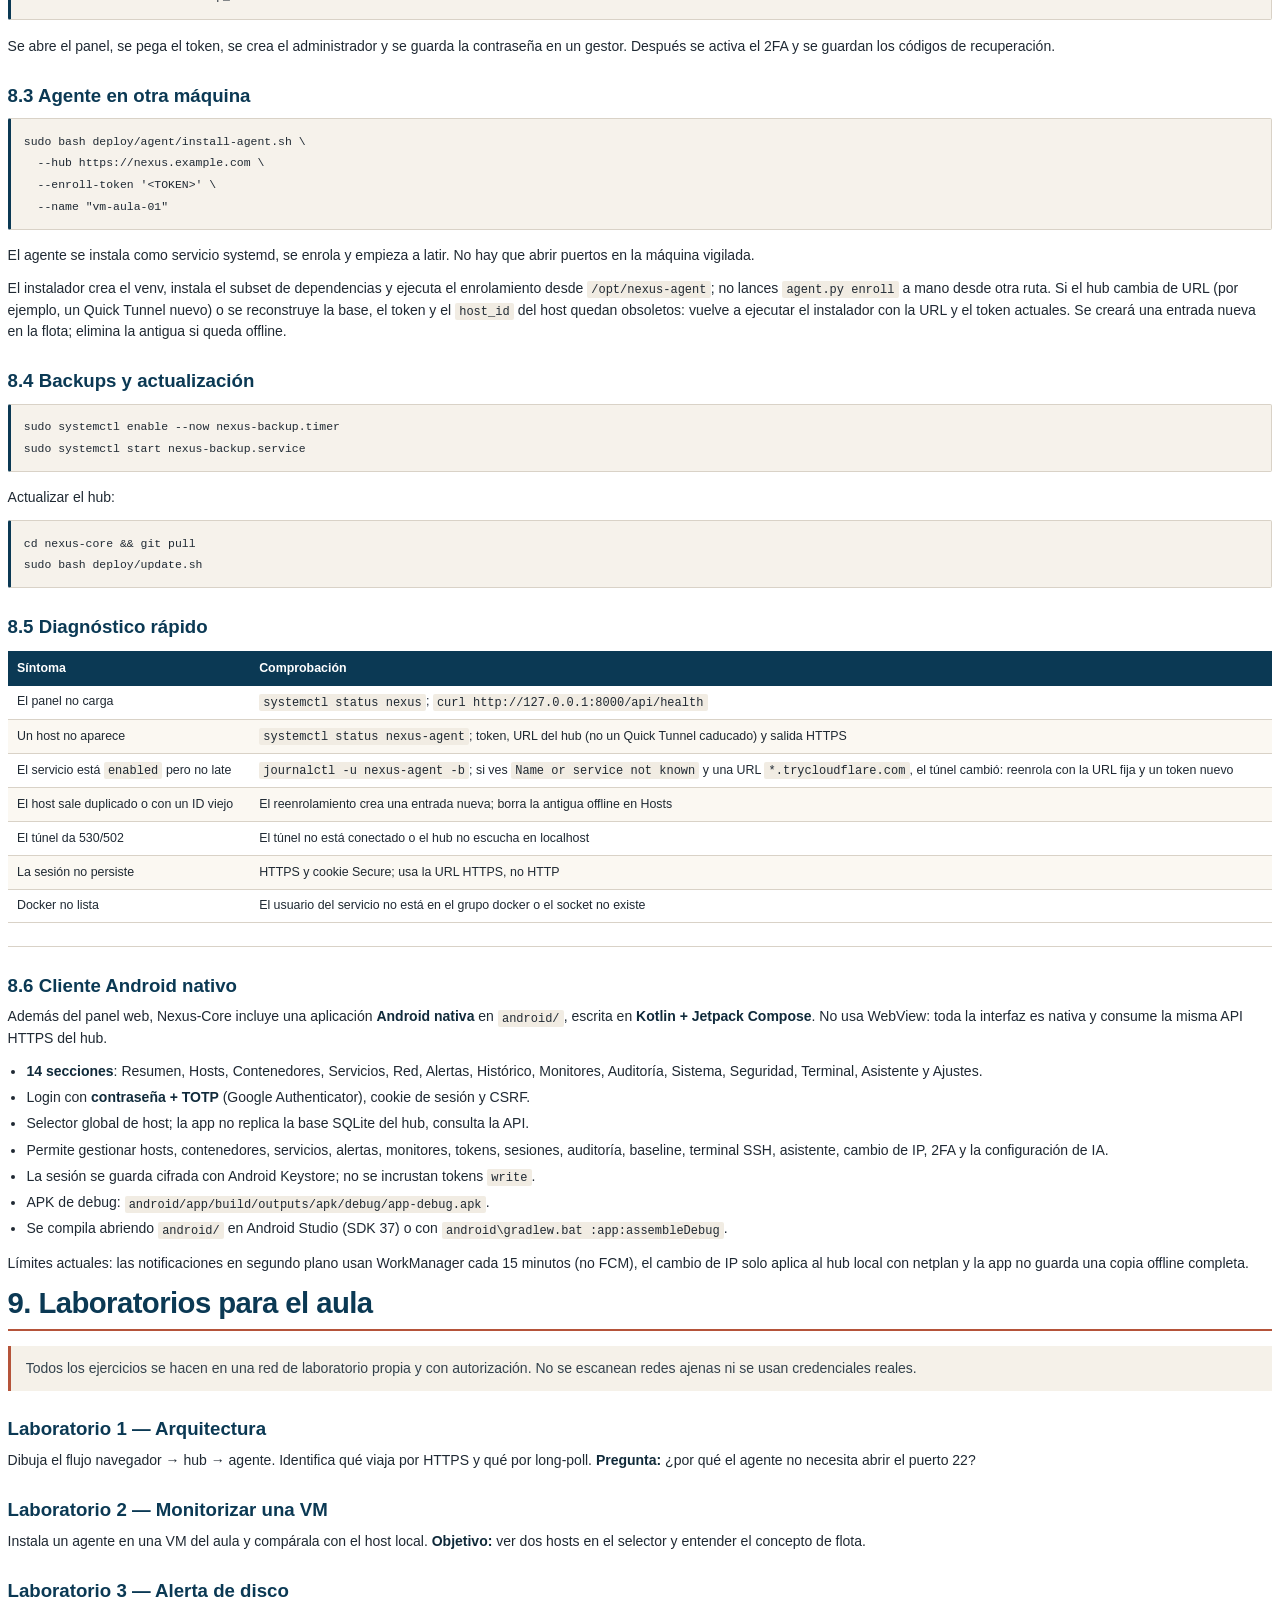
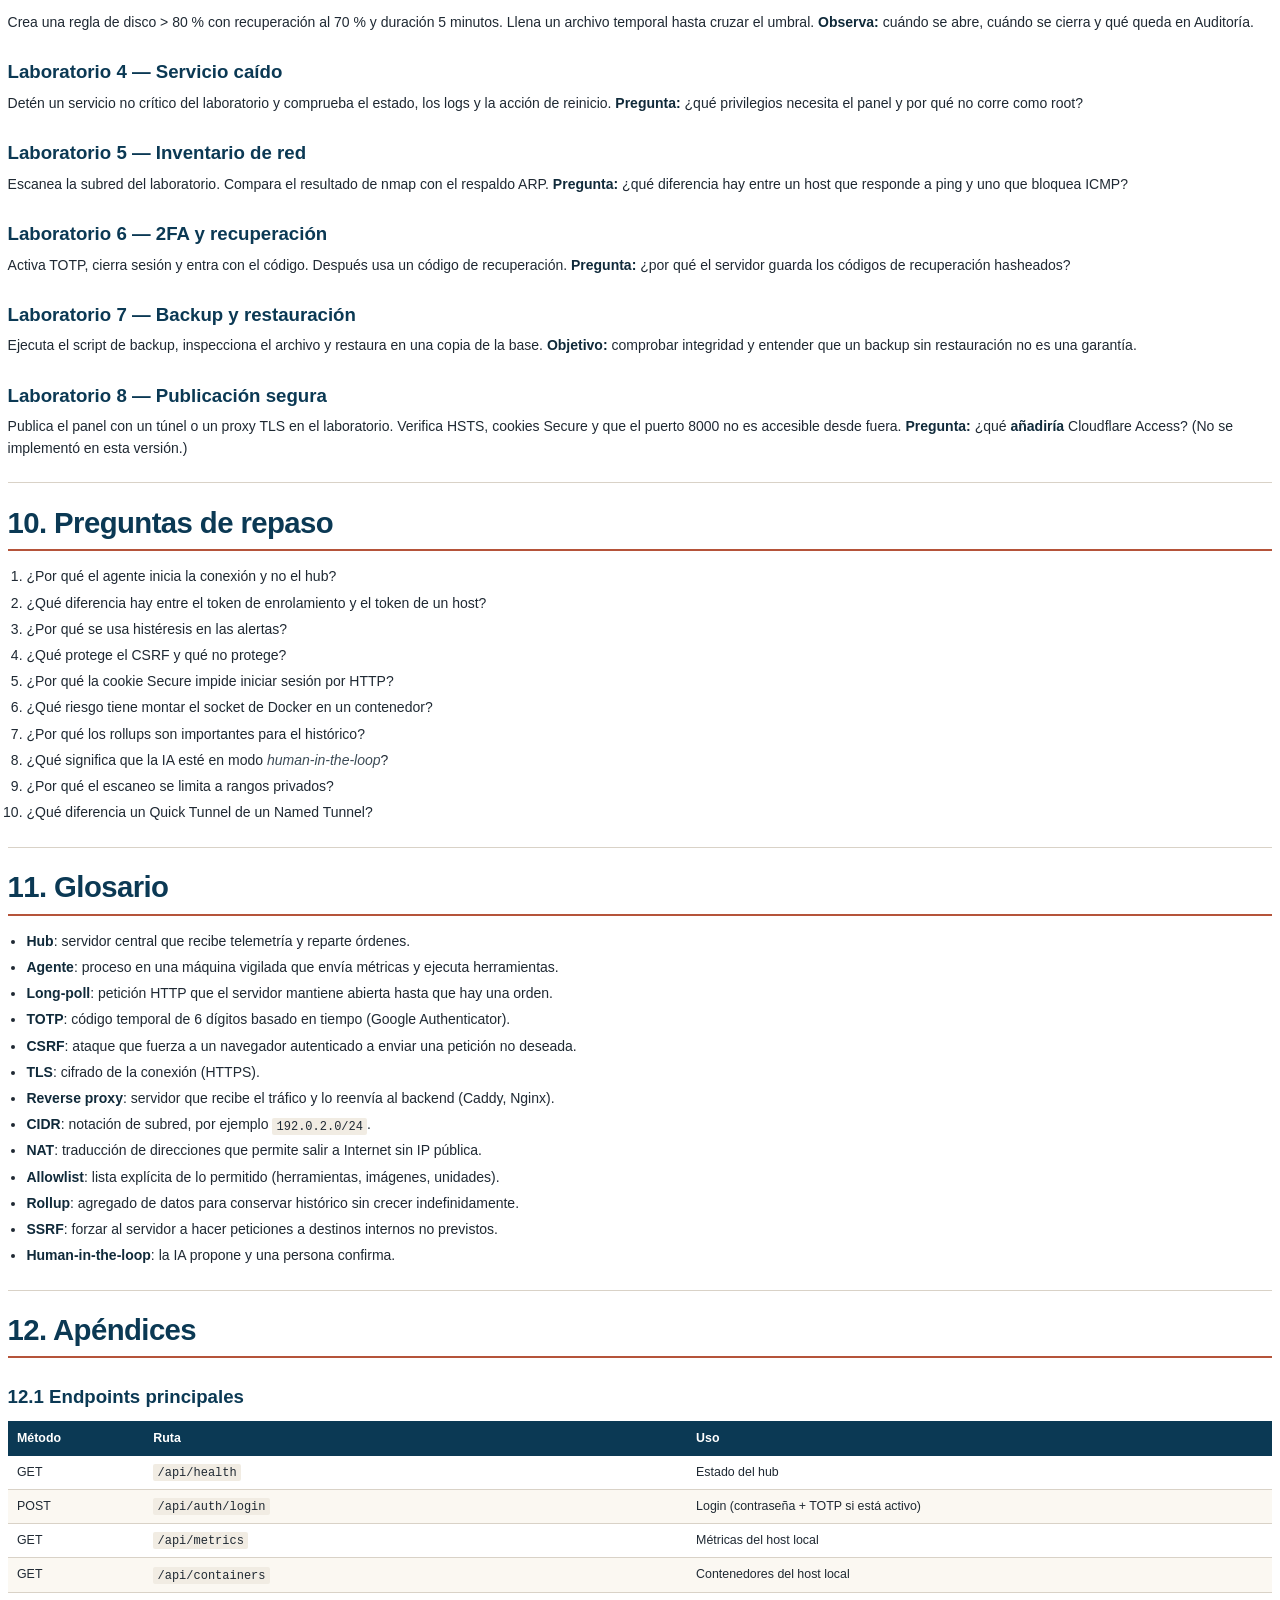
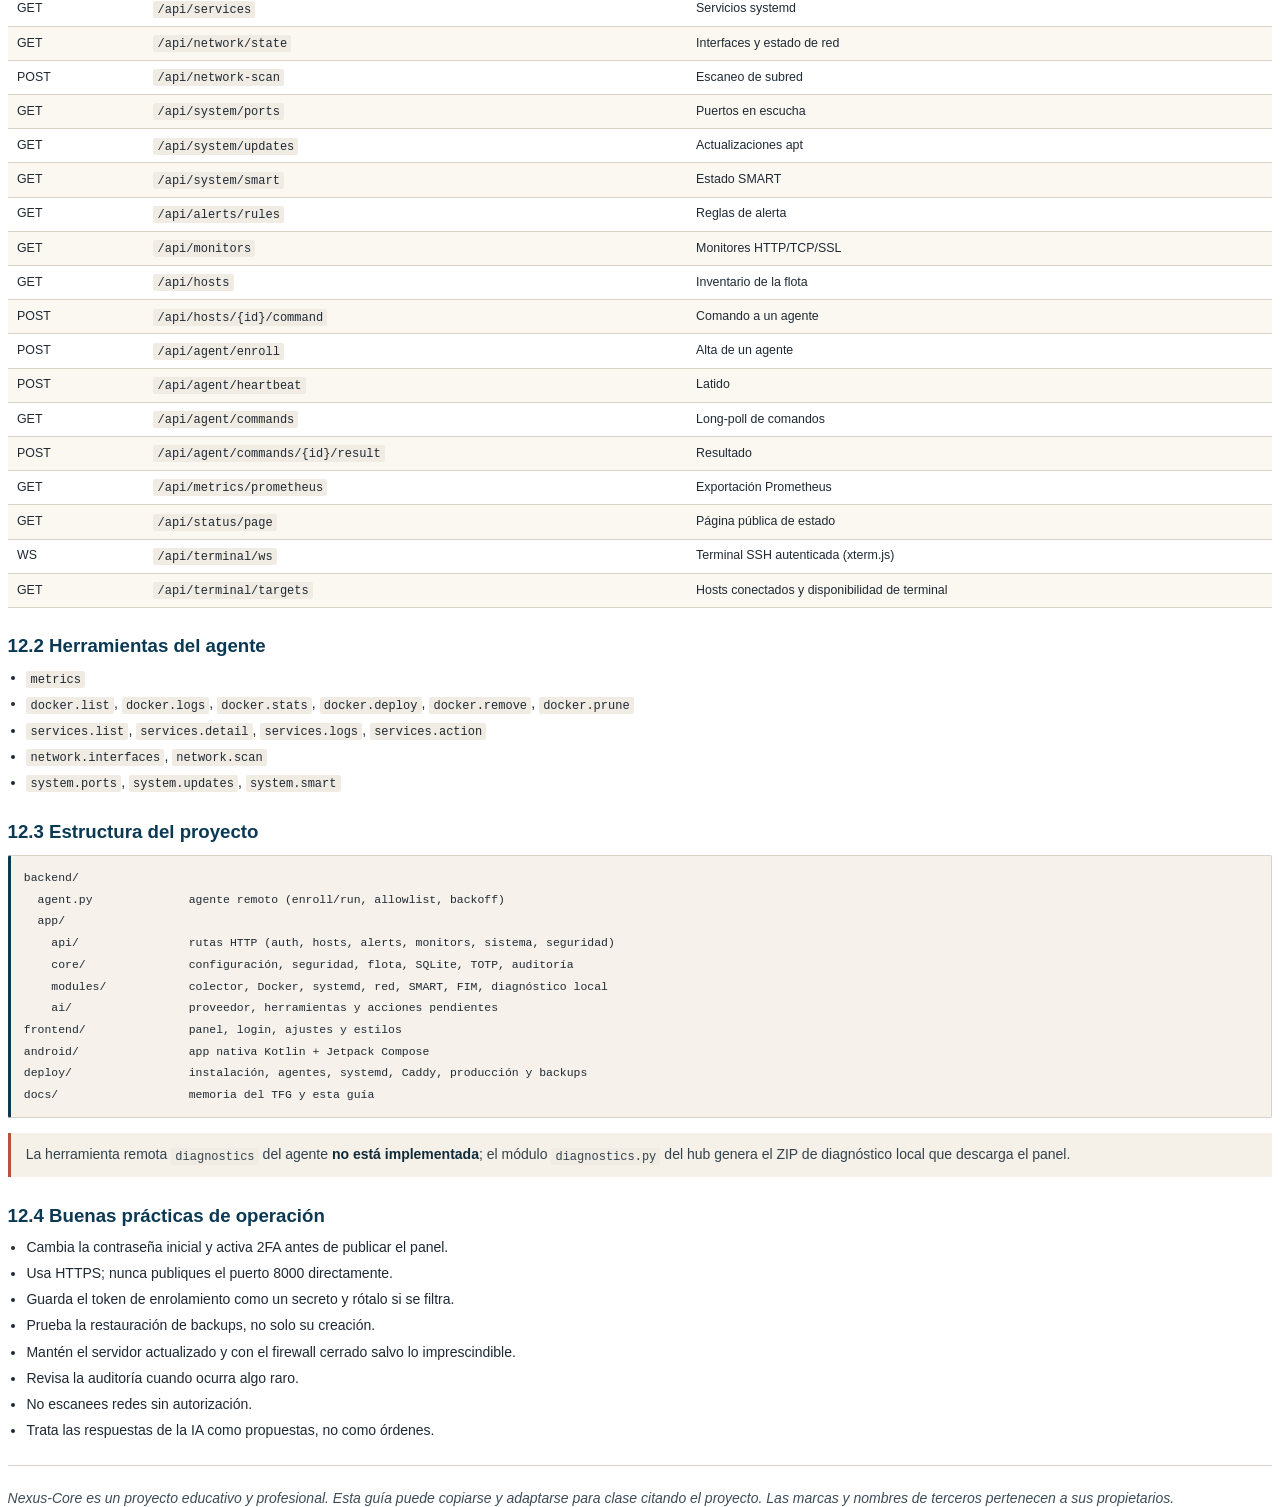
==== commit 2dbc5e8e: "feat(android): app nativa y endurecimiento" ====
--- a/docs/guia-educativa.html
+++ b/docs/guia-educativa.html
@@ -302,6 +302,7 @@
 <li><a href="#83-agente-en-otra-maquina">8.3 Agente en otra máquina</a></li>
 <li><a href="#84-backups-y-actualizacion">8.4 Backups y actualización</a></li>
 <li><a href="#85-diagnostico-rapido">8.5 Diagnóstico rápido</a></li>
+<li><a href="#86-cliente-android-nativo">8.6 Cliente Android nativo</a></li>
 </ul>
 </li>
 <li><a href="#9-laboratorios-para-el-aula">9. Laboratorios para el aula</a><ul>
@@ -790,8 +791,8 @@
 </tr>
 <tr>
 <td>Datos</td>
-<td>Backups con integridad y permisos 0600</td>
-<td>La copia también es un secreto</td>
+<td>TOTP, IA y backups cifrados; claves fuera del directorio de datos</td>
+<td>Una copia robada no debe revelar secretos</td>
 </tr>
 <tr>
 <td>IA</td>
@@ -831,6 +832,13 @@
   ejecuta apt sin recibir comandos del panel. Las unidades relajan el sandbox para que apt
   escriba, pero la aplicación y el agente siguen como usuarios sin privilegios.</li>
 <li>El escaneo de red se limita a rangos privados y requiere autorización.</li>
+<li>Los tokens de API con ámbito <code>read</code> no pueden leer el token de enrolamiento.</li>
+<li><code>/docs</code>, <code>/openapi.json</code> y Prometheus quedan cerrados por defecto; si se necesita
+  Prometheus, se define <code>METRICS_TOKEN</code>.</li>
+<li>Los comentarios de Samba no aceptan CR/LF y el agente exige HTTPS; el hub limita
+  el tamaño del cuerpo y los long-polls por host.</li>
+<li>El rate limiting usa <code>CF-Connecting-IP</code> cuando la petición llega desde loopback
+  (Cloudflare), no una cabecera arbitraria del cliente.</li>
 </ul>
 <h2 id="65-secretos-y-configuracion">6.5 Secretos y configuración</h2>
 <ul>
@@ -838,7 +846,8 @@
   ejemplos con marcadores.</li>
 <li>El token de enrolamiento se puede rotar; los hosts ya enrolados conservan su token propio.</li>
 <li>La configuración de producción vive en <code>/etc/nexus/nexus.env</code> con permisos 0600.</li>
-<li>Los backups incluyen secretos: se guardan cifrados o fuera del servidor y con permisos 0600.</li>
+<li>TOTP, claves de IA y backups se cifran con Fernet; la clave maestra queda fuera de
+  <code>NEXUS_DATA_DIR</code> y no se incluye en los backups. Los archivos siguen siendo 0600.</li>
 </ul>
 <h2 id="66-despliegue-en-internet">6.6 Despliegue en Internet</h2>
 <p>Dos opciones habituales:</p>
@@ -991,6 +1000,26 @@
 </tbody>
 </table>
 <hr />
+<h2 id="86-cliente-android-nativo">8.6 Cliente Android nativo</h2>
+<p>Además del panel web, Nexus-Core incluye una aplicación <strong>Android nativa</strong> en
+<code>android/</code>, escrita en <strong>Kotlin + Jetpack Compose</strong>. No usa WebView: toda la
+interfaz es nativa y consume la misma API HTTPS del hub.</p>
+<ul>
+<li><strong>14 secciones</strong>: Resumen, Hosts, Contenedores, Servicios, Red, Alertas,
+  Histórico, Monitores, Auditoría, Sistema, Seguridad, Terminal, Asistente y Ajustes.</li>
+<li>Login con <strong>contraseña + TOTP</strong> (Google Authenticator), cookie de sesión y CSRF.</li>
+<li>Selector global de host; la app no replica la base SQLite del hub, consulta la API.</li>
+<li>Permite gestionar hosts, contenedores, servicios, alertas, monitores, tokens,
+  sesiones, auditoría, baseline, terminal SSH, asistente, cambio de IP, 2FA y la
+  configuración de IA.</li>
+<li>La sesión se guarda cifrada con Android Keystore; no se incrustan tokens <code>write</code>.</li>
+<li>APK de debug: <code>android/app/build/outputs/apk/debug/app-debug.apk</code>.</li>
+<li>Se compila abriendo <code>android/</code> en Android Studio (SDK 37) o con
+  <code>android\gradlew.bat :app:assembleDebug</code>.</li>
+</ul>
+<p>Límites actuales: las notificaciones en segundo plano usan WorkManager cada 15
+minutos (no FCM), el cambio de IP solo aplica al hub local con netplan y la app
+no guarda una copia offline completa.</p>
 <h1 id="9-laboratorios-para-el-aula">9. Laboratorios para el aula</h1>
 <blockquote>
 <p>Todos los ejercicios se hacen en una red de laboratorio propia y con autorización. No se
@@ -1194,6 +1223,7 @@
     modules/            colector, Docker, systemd, red, SMART, FIM, diagnóstico local
     ai/                 proveedor, herramientas y acciones pendientes
 frontend/               panel, login, ajustes y estilos
+android/                app nativa Kotlin + Jetpack Compose
 deploy/                 instalación, agentes, systemd, Caddy, producción y backups
 docs/                   memoria del TFG y esta guía
 </code></pre>
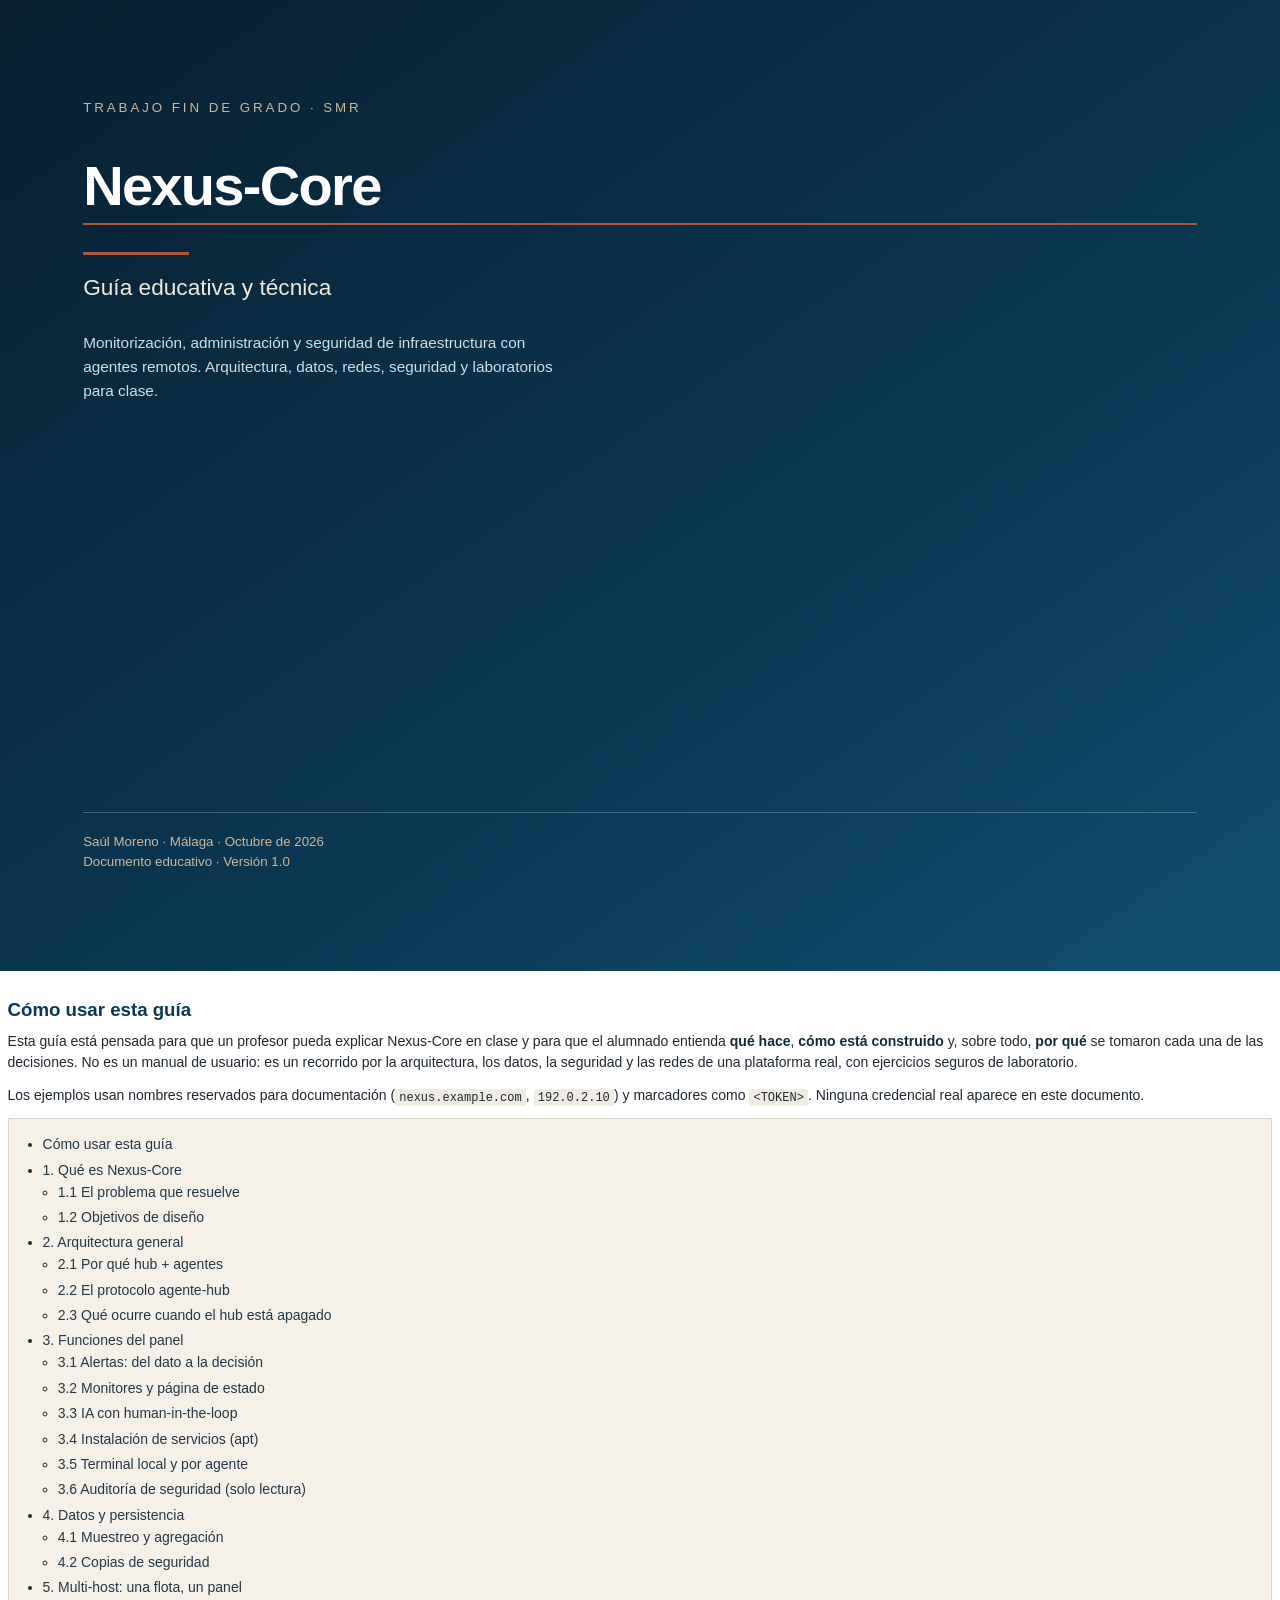
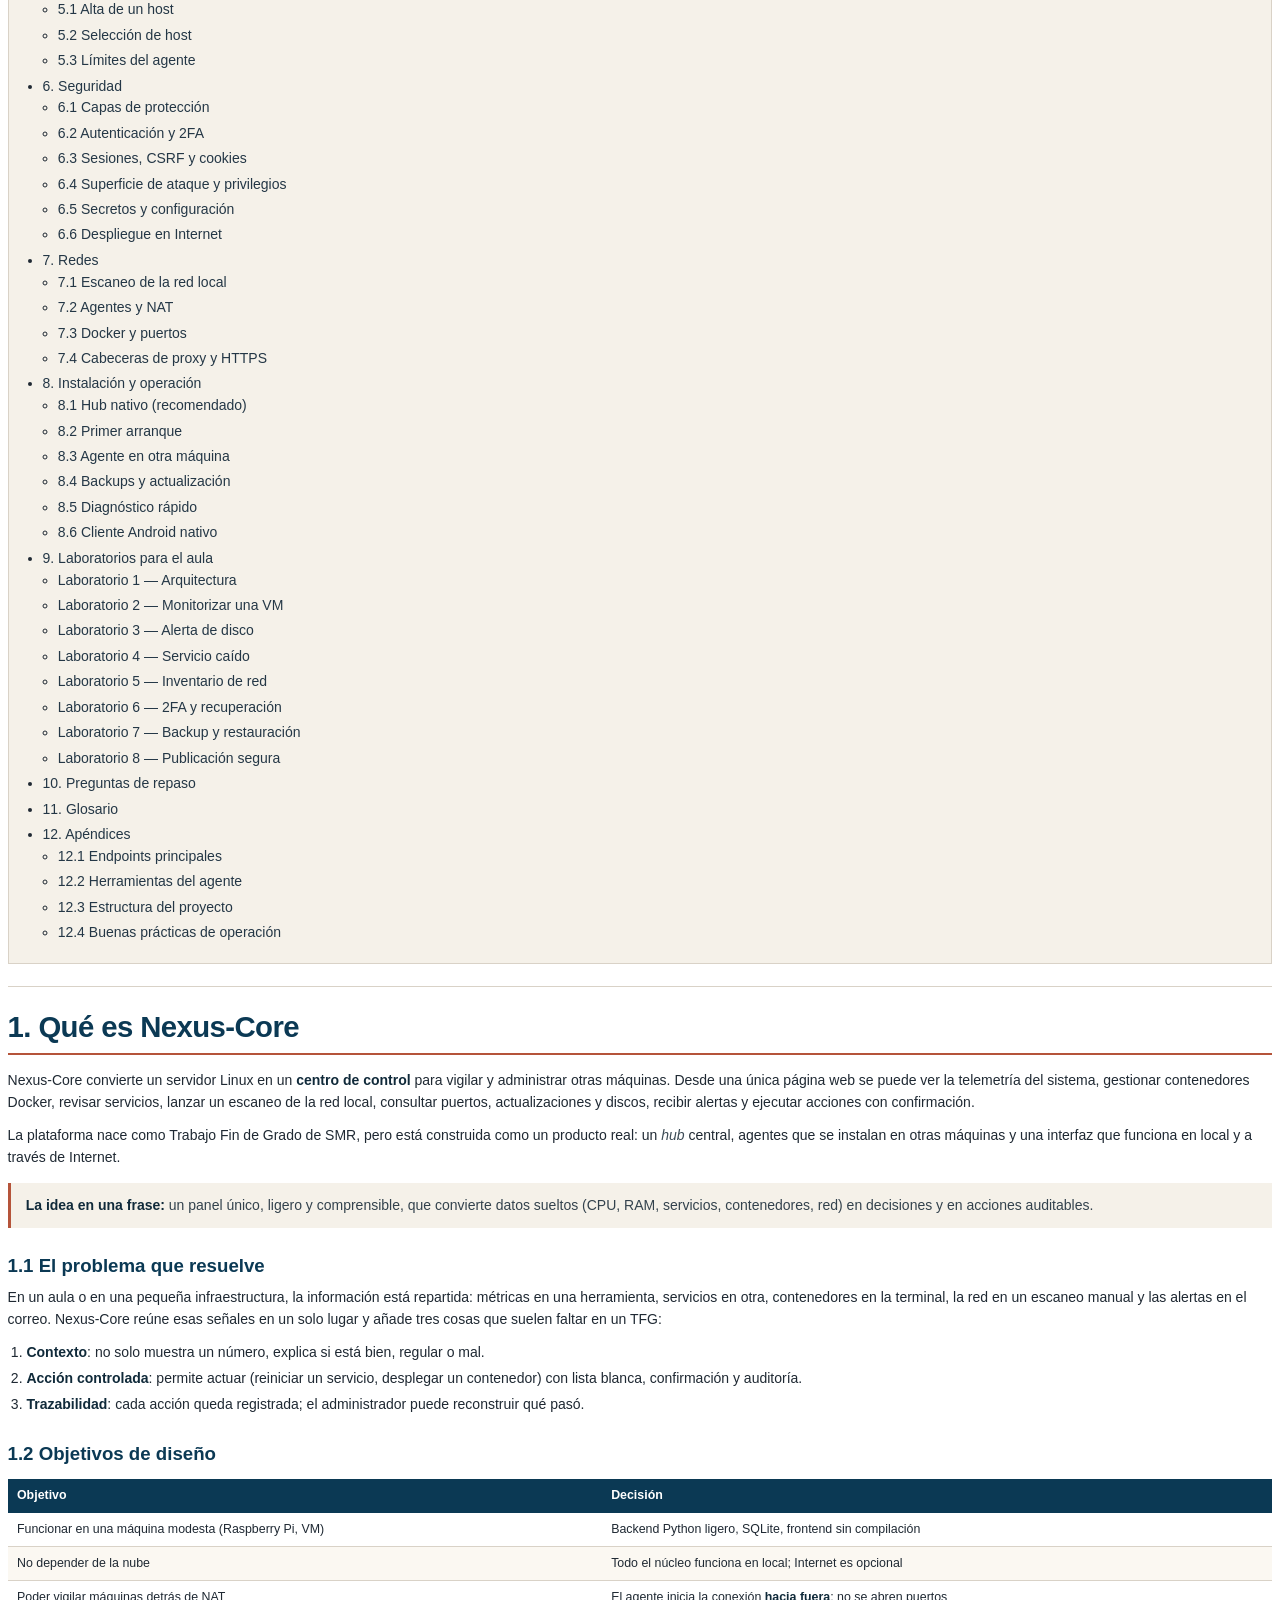
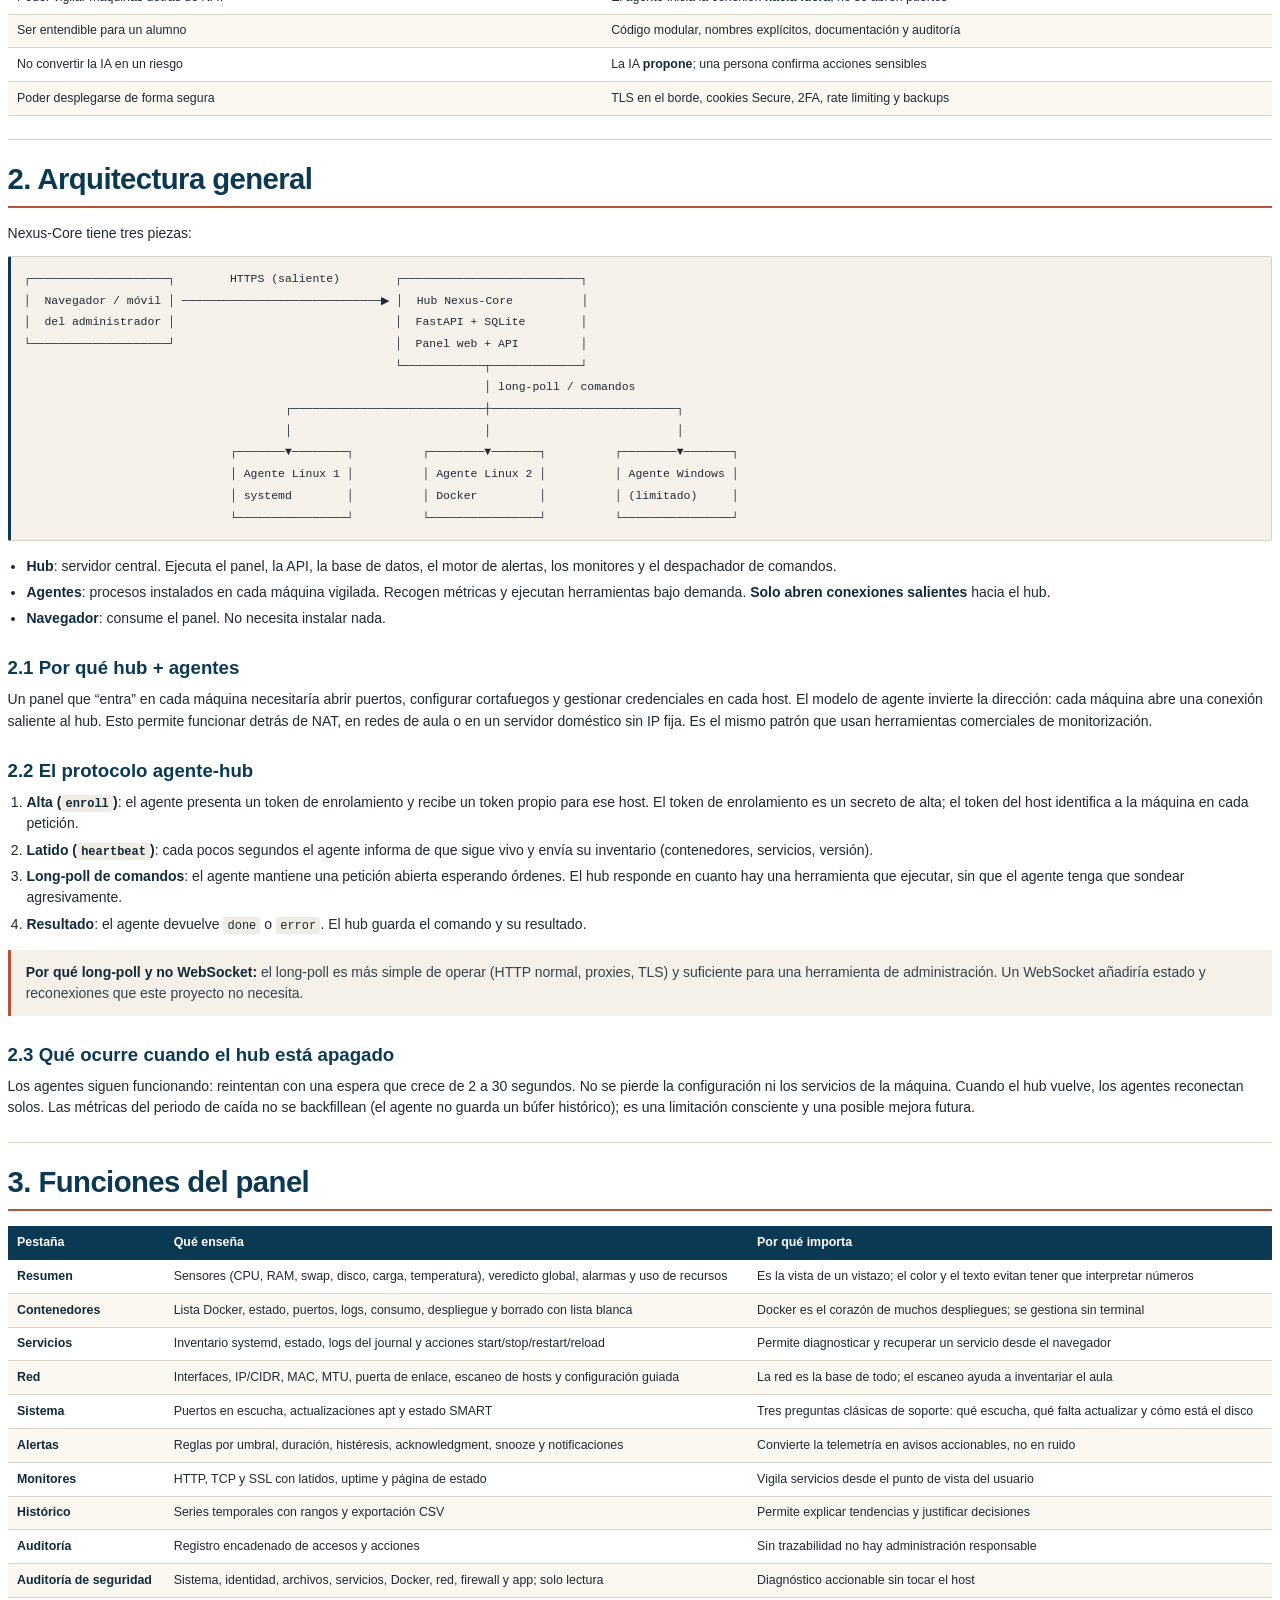
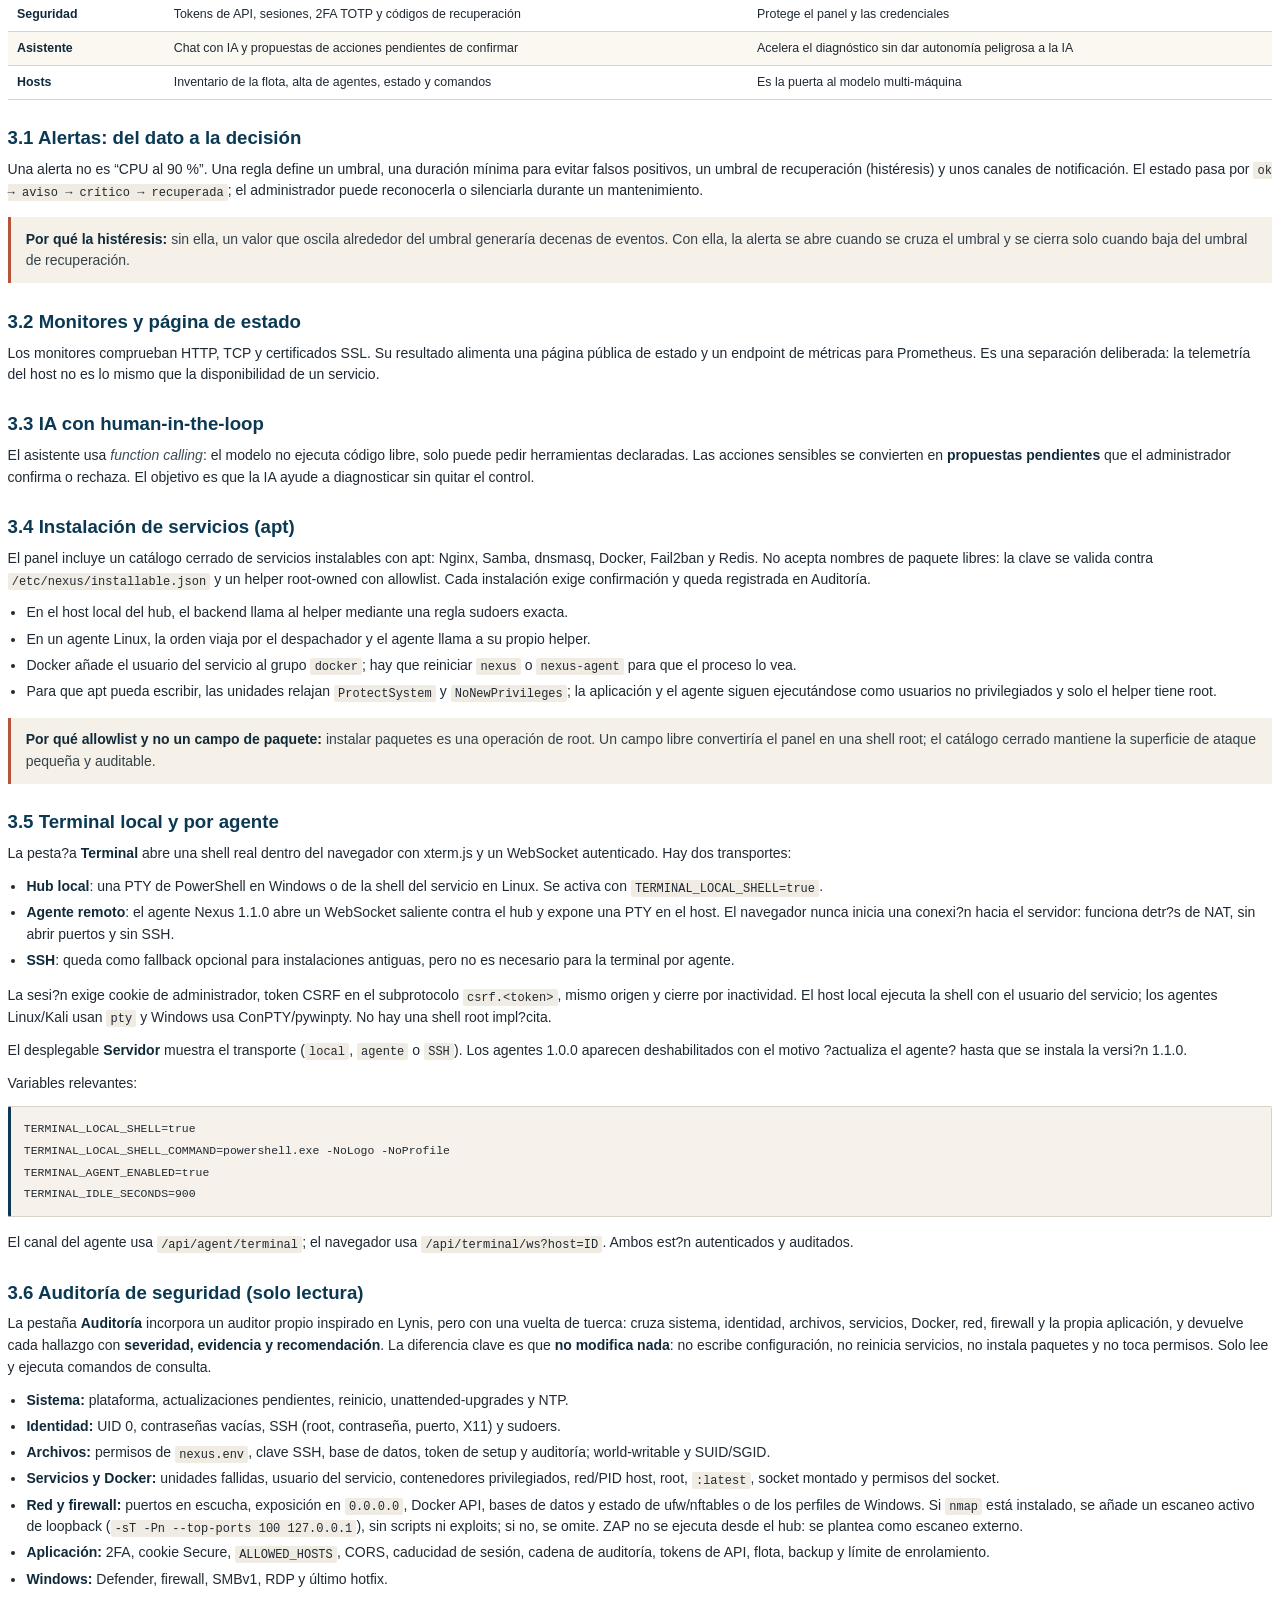
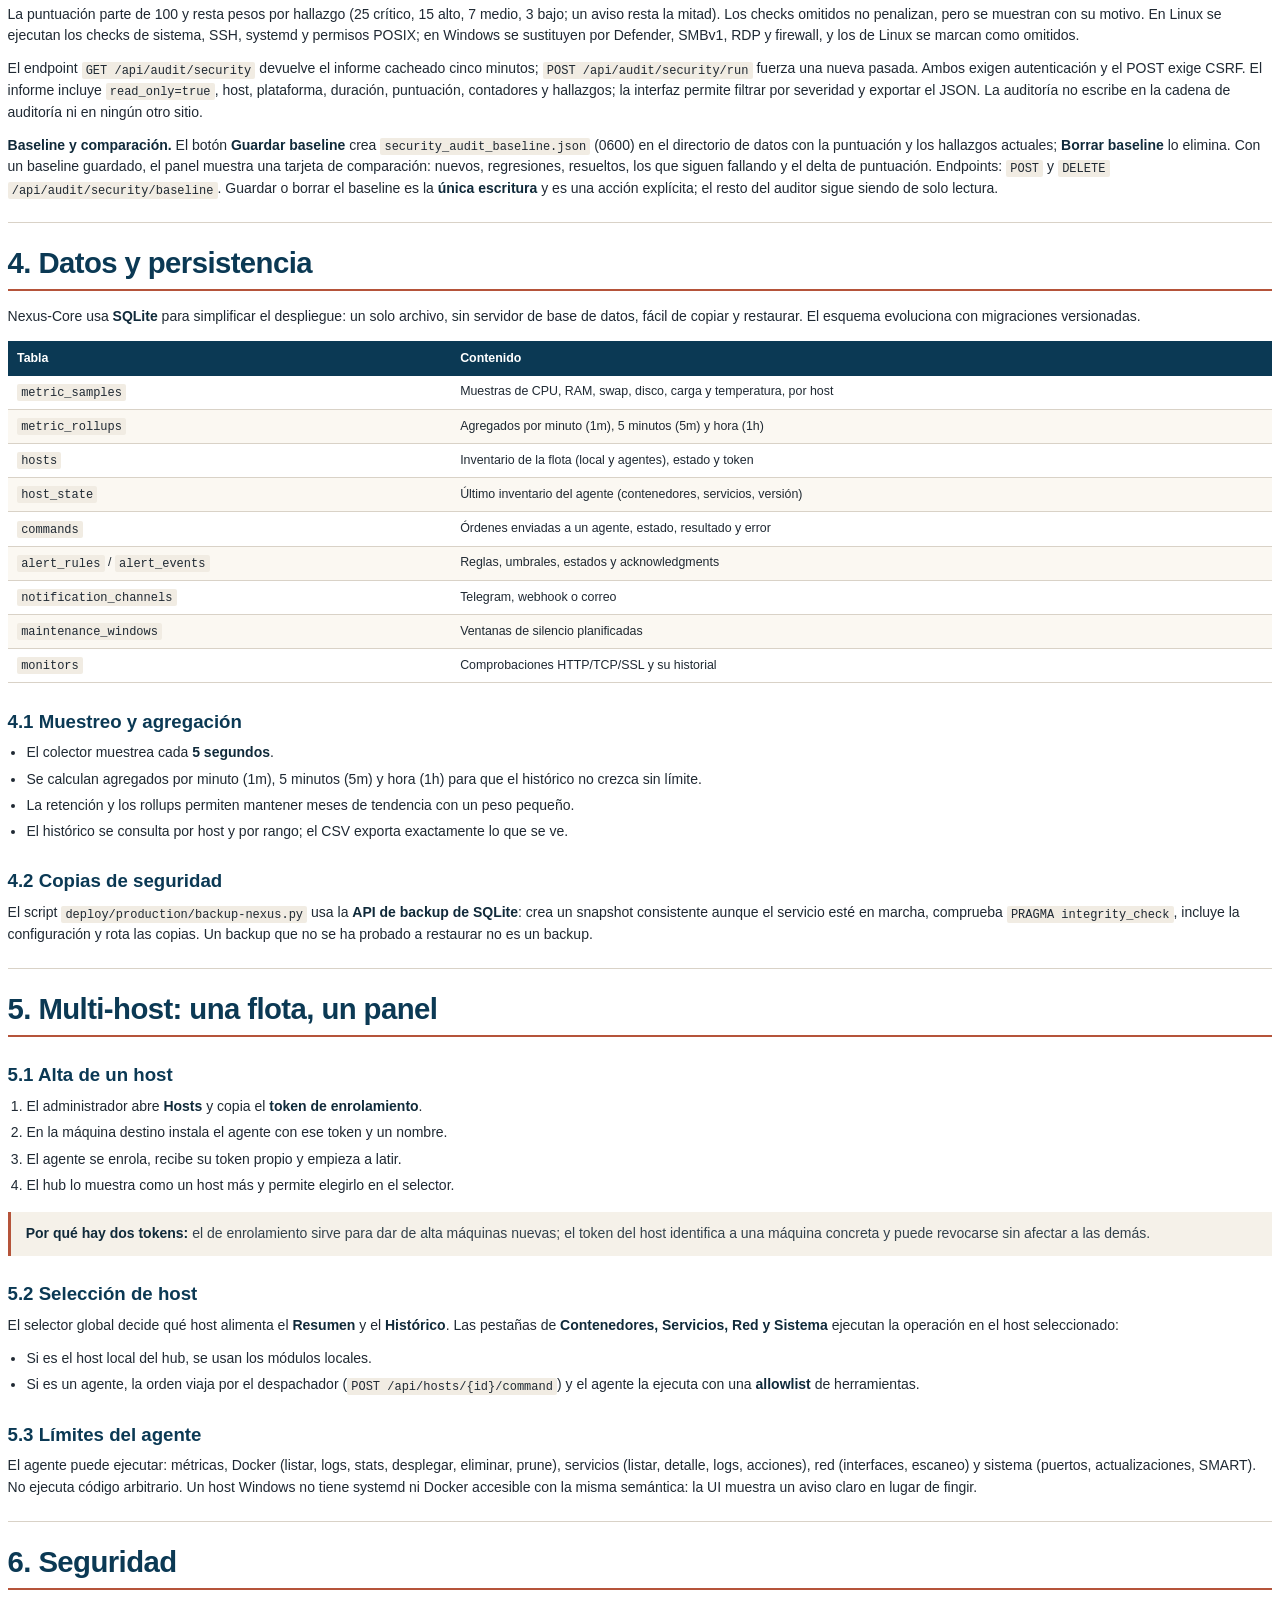
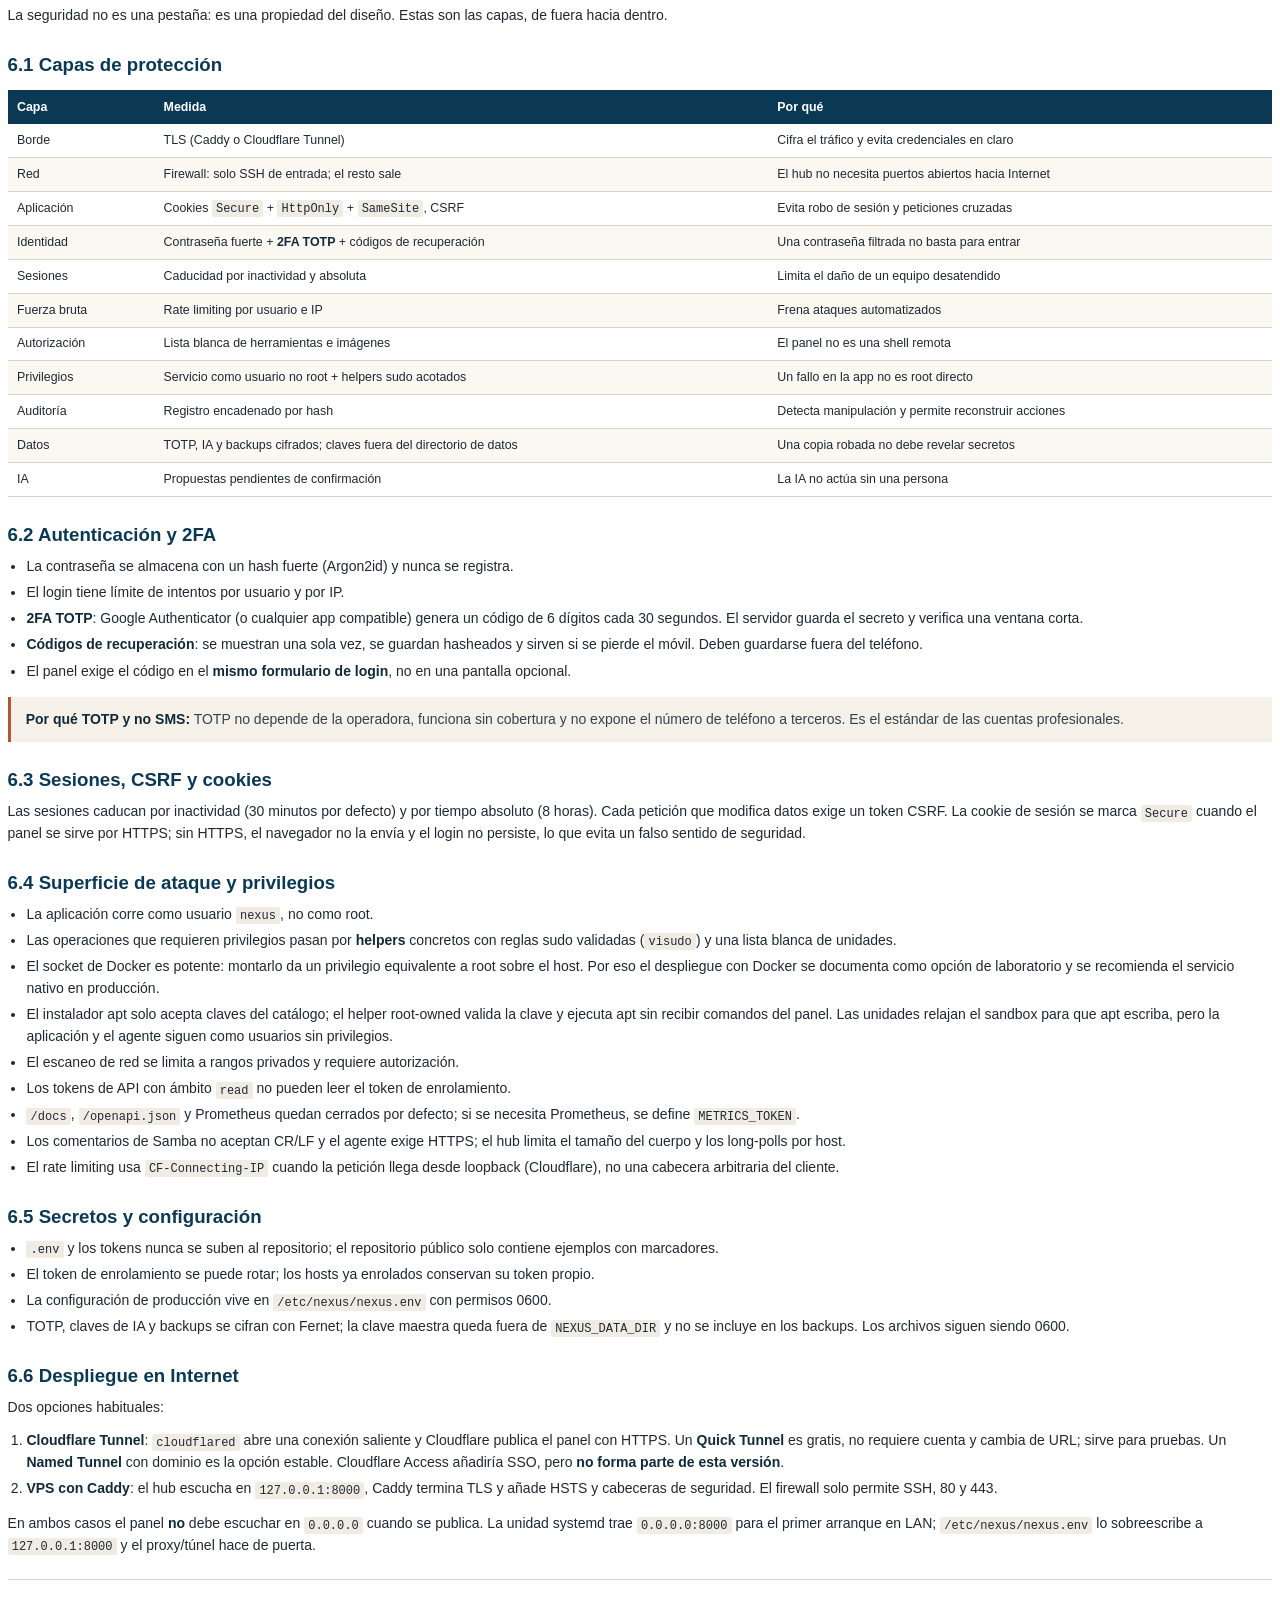
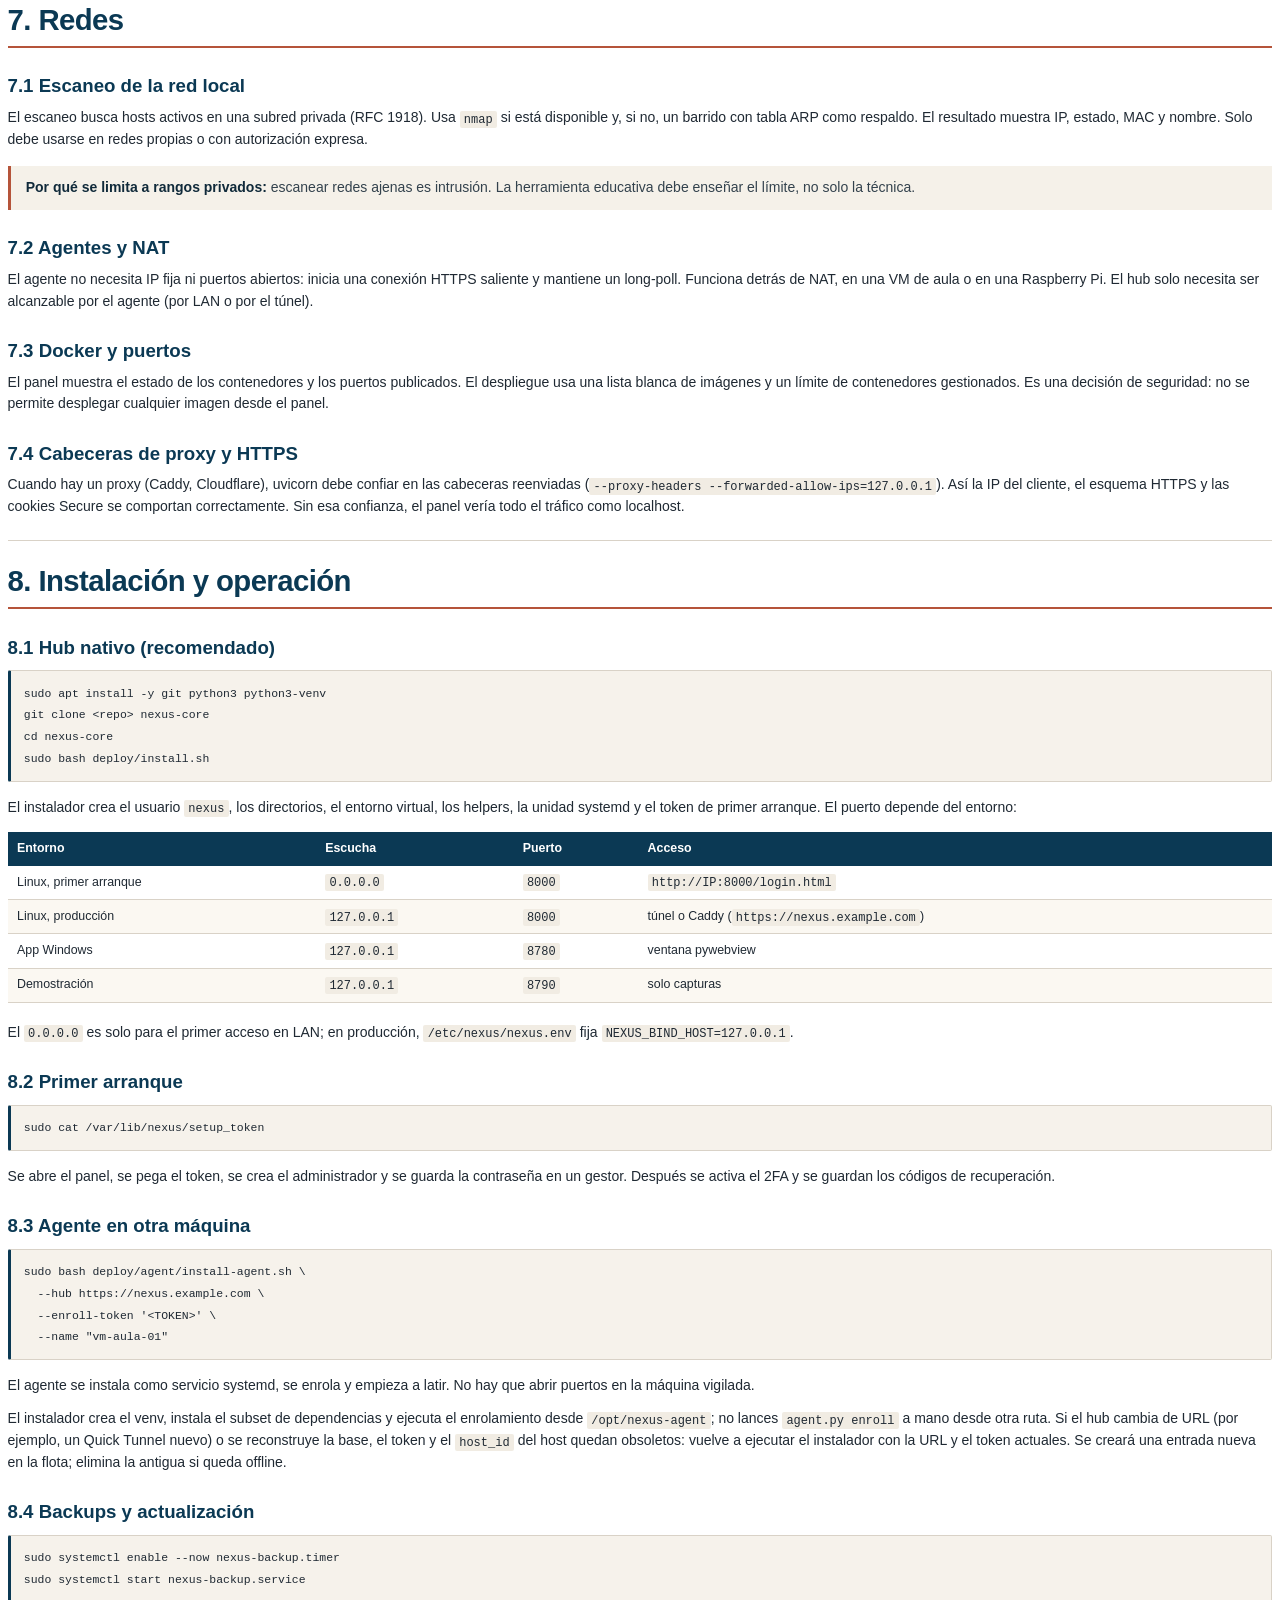
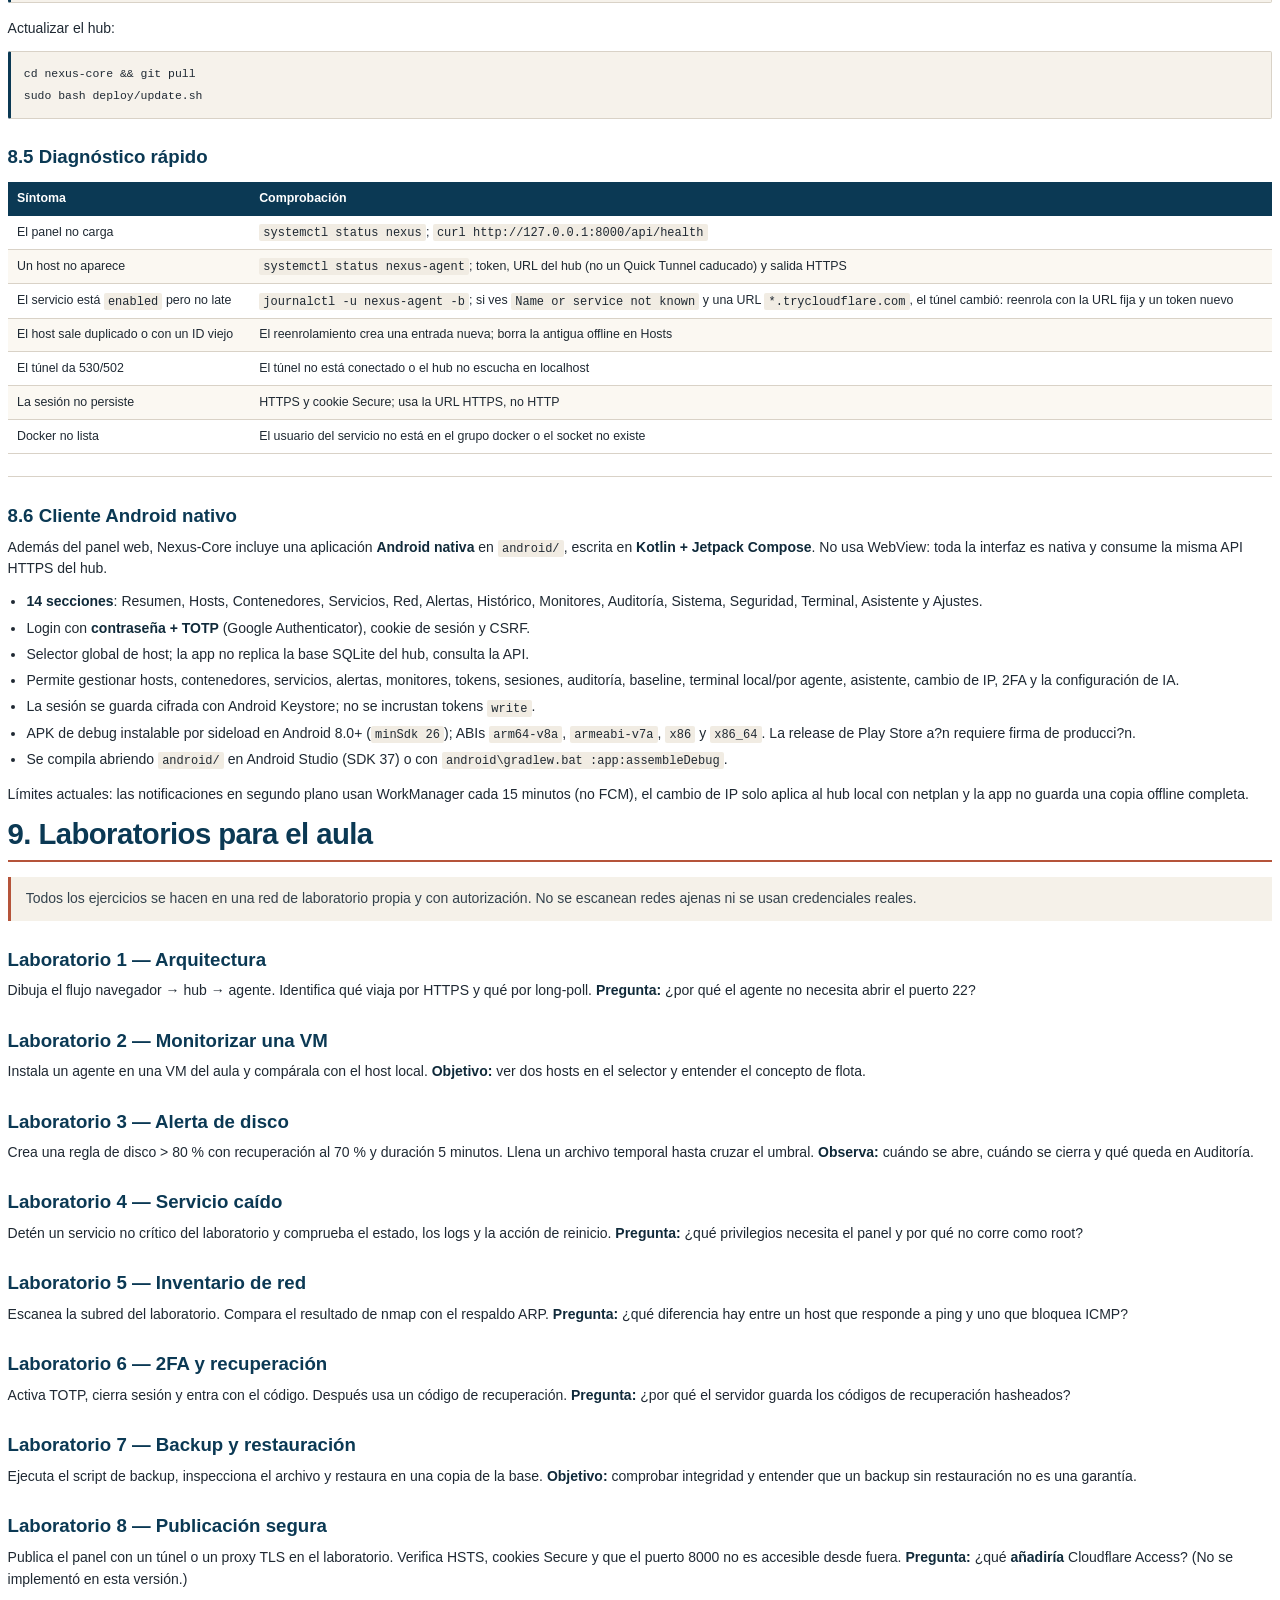
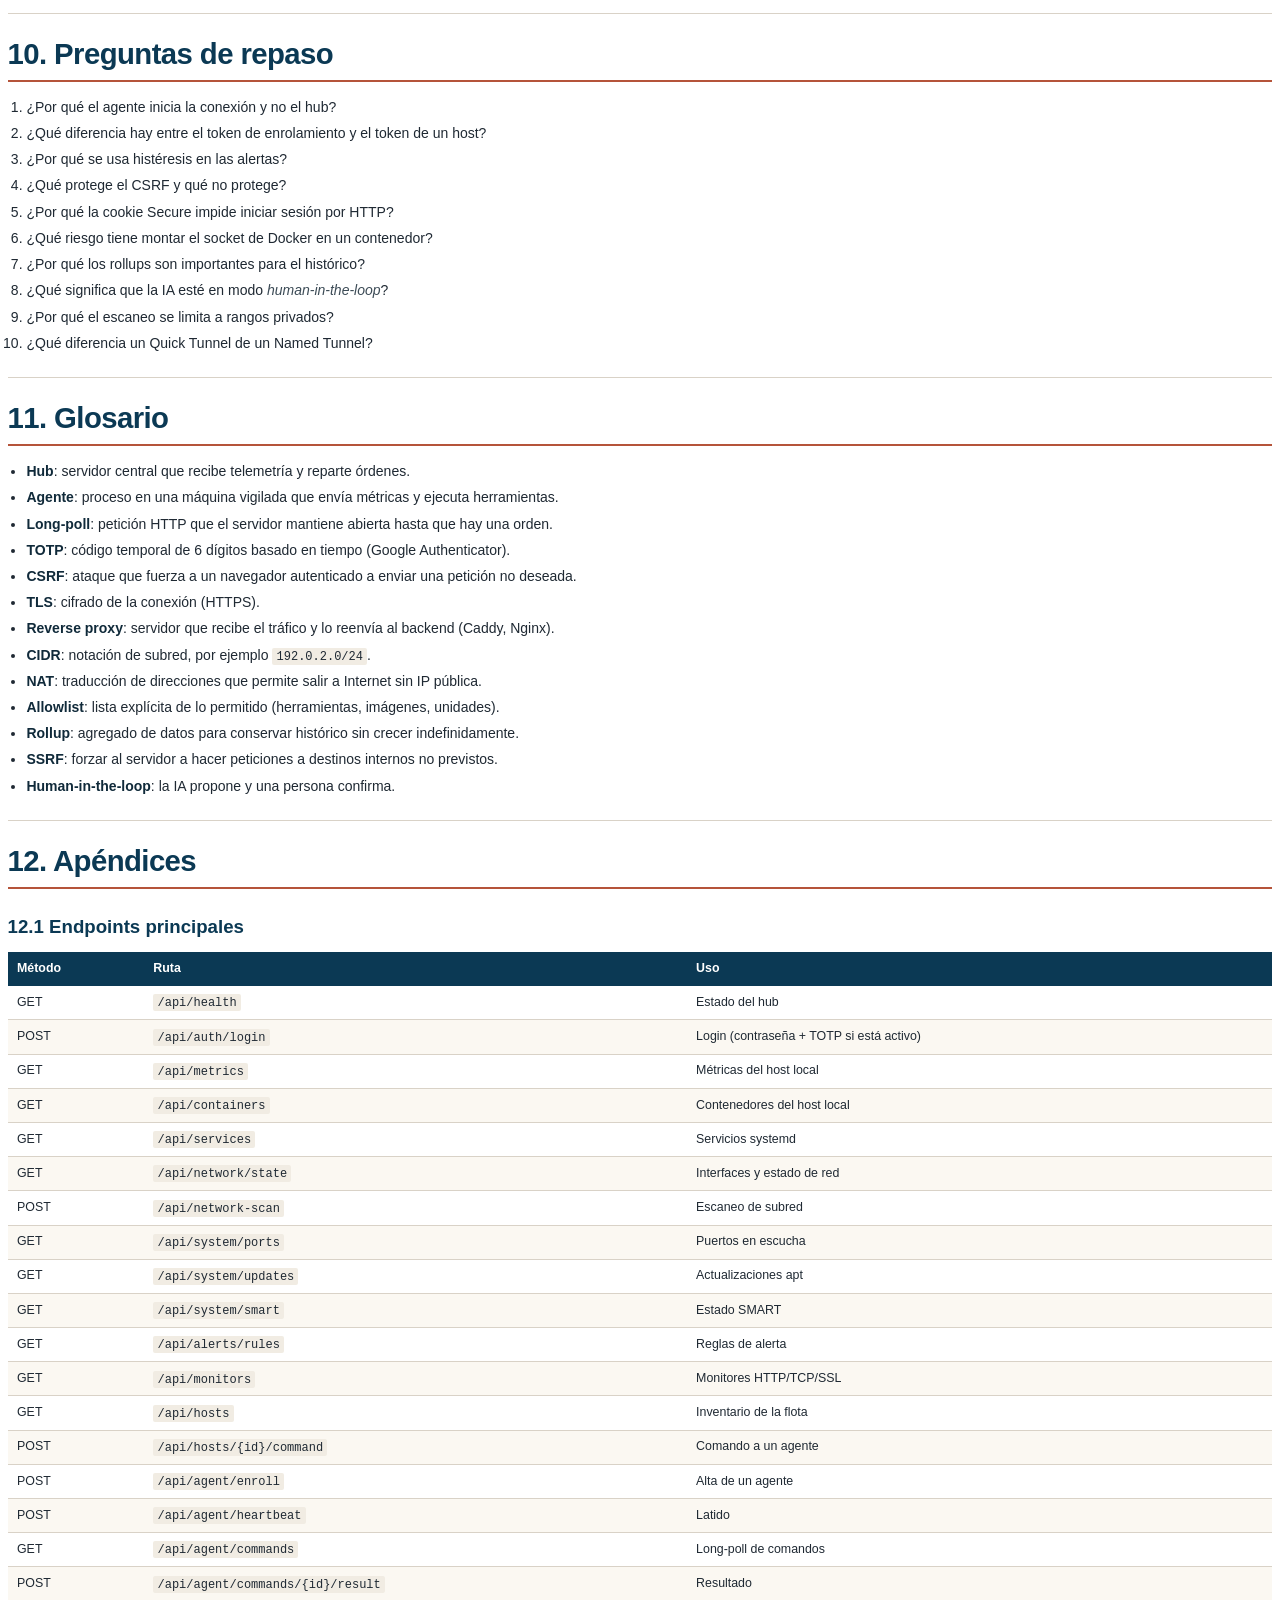
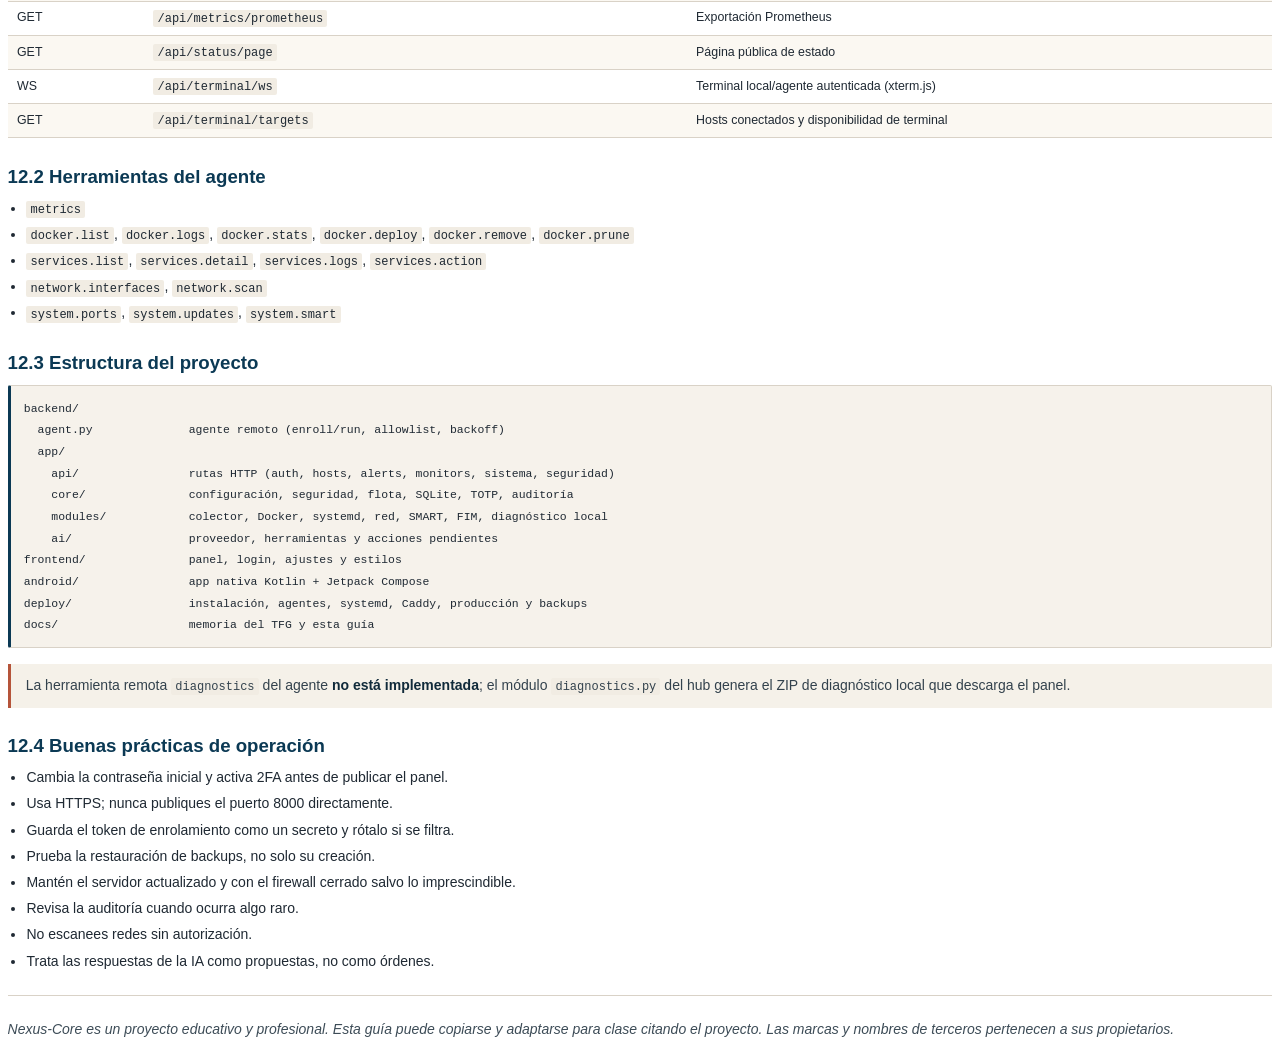
==== commit e2c1c51c: "feat: terminal por agente, rediseño y documentación actualizada" ====
--- a/docs/guia-educativa.html
+++ b/docs/guia-educativa.html
@@ -265,7 +265,7 @@
 <li><a href="#32-monitores-y-pagina-de-estado">3.2 Monitores y página de estado</a></li>
 <li><a href="#33-ia-con-human-in-the-loop">3.3 IA con human-in-the-loop</a></li>
 <li><a href="#34-instalacion-de-servicios-apt">3.4 Instalación de servicios (apt)</a></li>
-<li><a href="#35-terminal-ssh-del-panel">3.5 Terminal SSH del panel</a></li>
+<li><a href="#35-terminal-local-y-por-agente">3.5 Terminal local y por agente</a></li>
 <li><a href="#36-auditoria-de-seguridad-solo-lectura">3.6 Auditoría de seguridad (solo lectura)</a></li>
 </ul>
 </li>
@@ -553,55 +553,33 @@
 root. Un campo libre convertiría el panel en una shell root; el catálogo cerrado
 mantiene la superficie de ataque pequeña y auditable.</p>
 </blockquote>
-<h2 id="35-terminal-ssh-del-panel">3.5 Terminal SSH del panel</h2>
-<p>La pestaña <strong>Terminal</strong> abre una sesión SSH real dentro del navegador con xterm.js y
-un WebSocket autenticado. No hay contraseñas ni claves en el cliente: el navegador
-solo transporta el WebSocket; el hub abre la conexión SSH con una clave dedicada
-(<code>/etc/nexus/terminal_key</code>) y un <code>known_hosts</code> fijado.</p>
-<p>El desplegable <strong>Servidor</strong> lista los hosts conectados. Solo se pueden seleccionar
-los que tienen un destino SSH definido en <code>TERMINAL_TARGETS</code>; los demás aparecen
-deshabilitados con el motivo. El host local usa <code>TERMINAL_SSH_*</code> y no se incluye en
-ese mapa.</p>
-<ul>
-<li>La sesión exige cookie de administrador, token CSRF enviado en el subprotocolo
-  <code>csrf.&lt;token&gt;</code> y el mismo origen del panel.</li>
-<li>El PTY se abre como el usuario configurado en <code>TERMINAL_SSH_USER</code> o en el destino
-  remoto. Si no hay usuario, la terminal queda desactivada.</li>
-<li>Se cierra al cambiar de pestaña y tras <code>TERMINAL_IDLE_SECONDS</code> sin actividad.</li>
-<li>Los comandos se ejecutan con los permisos de ese usuario; no hay una shell root
-  implícita. Para tareas root se usa <code>sudo</code> y su contraseña, igual que en una SSH normal.</li>
-<li><code>asyncssh</code> y <code>websockets</code> son dependencias del hub; los assets de xterm.js están
-  vendorizados, sin CDN.</li>
-</ul>
-<p>Configuración mínima en el hub:</p>
-<pre><code class="language-bash">sudo ssh-keygen -t ed25519 -N '' -f /etc/nexus/terminal_key -C nexus-web-terminal
-sudo install -d -o saul_server -g saul_server -m 0700 /home/saul_server/.ssh
-sudo sh -c 'cat /etc/nexus/terminal_key.pub &gt;&gt; /home/saul_server/.ssh/authorized_keys'
-sudo chown saul_server:saul_server /home/saul_server/.ssh/authorized_keys
-sudo chmod 600 /home/saul_server/.ssh/authorized_keys
-sudo sh -c 'ssh-keyscan -t ed25519 127.0.0.1 192.0.2.10 &gt; /etc/nexus/terminal_known_hosts'
-sudo chown nexus:nexus /etc/nexus/terminal_key /etc/nexus/terminal_known_hosts
-sudo chmod 600 /etc/nexus/terminal_key /etc/nexus/terminal_known_hosts
-</code></pre>
-<p>En cada host remoto hay que autorizar la clave pública del hub en el usuario SSH
-correspondiente y añadir su clave de host al <code>known_hosts</code> del hub. El destino se
-declara únicamente en el servidor (<code>/etc/nexus/nexus.env</code>):</p>
-<pre><code class="language-bash">TERMINAL_TARGETS={&quot;ubuntu-server-sor&quot;:{&quot;host&quot;:&quot;192.0.2.10&quot;,&quot;port&quot;:22,&quot;user&quot;:&quot;saul_server&quot;}}
-</code></pre>
-<p>Añade estas claves a <code>/etc/nexus/nexus.env</code> y reinicia el servicio:</p>
-<pre><code class="language-bash">TERMINAL_SSH_HOST=127.0.0.1
-TERMINAL_SSH_PORT=22
-TERMINAL_SSH_USER=saul_server
-TERMINAL_SSH_KEY=/etc/nexus/terminal_key
-TERMINAL_SSH_KNOWN_HOSTS=/etc/nexus/terminal_known_hosts
+<h2 id="35-terminal-local-y-por-agente">3.5 Terminal local y por agente</h2>
+<p>La pesta?a <strong>Terminal</strong> abre una shell real dentro del navegador con xterm.js y un
+WebSocket autenticado. Hay dos transportes:</p>
+<ul>
+<li><strong>Hub local</strong>: una PTY de PowerShell en Windows o de la shell del servicio en
+  Linux. Se activa con <code>TERMINAL_LOCAL_SHELL=true</code>.</li>
+<li><strong>Agente remoto</strong>: el agente Nexus 1.1.0 abre un WebSocket saliente contra el
+  hub y expone una PTY en el host. El navegador nunca inicia una conexi?n hacia
+  el servidor: funciona detr?s de NAT, sin abrir puertos y sin SSH.</li>
+<li><strong>SSH</strong>: queda como fallback opcional para instalaciones antiguas, pero no es
+  necesario para la terminal por agente.</li>
+</ul>
+<p>La sesi?n exige cookie de administrador, token CSRF en el subprotocolo
+<code>csrf.&lt;token&gt;</code>, mismo origen y cierre por inactividad. El host local ejecuta la
+shell con el usuario del servicio; los agentes Linux/Kali usan <code>pty</code> y Windows
+usa ConPTY/pywinpty. No hay una shell root impl?cita.</p>
+<p>El desplegable <strong>Servidor</strong> muestra el transporte (<code>local</code>, <code>agente</code> o <code>SSH</code>).
+Los agentes 1.0.0 aparecen deshabilitados con el motivo ?actualiza el agente?
+hasta que se instala la versi?n 1.1.0.</p>
+<p>Variables relevantes:</p>
+<pre><code class="language-bash">TERMINAL_LOCAL_SHELL=true
+TERMINAL_LOCAL_SHELL_COMMAND=powershell.exe -NoLogo -NoProfile
+TERMINAL_AGENT_ENABLED=true
 TERMINAL_IDLE_SECONDS=900
 </code></pre>
-<blockquote>
-<p><strong>Por qué no se guarda la contraseña SSH:</strong> la clave dedicada permite auditar y
-revocar el acceso sin depositar secretos en el navegador. El <code>known_hosts</code> evita
-aceptar una clave de host desconocida y el CSRF impide que otro origen abra la
-terminal con la cookie del administrador.</p>
-</blockquote>
+<p>El canal del agente usa <code>/api/agent/terminal</code>; el navegador usa
+<code>/api/terminal/ws?host=ID</code>. Ambos est?n autenticados y auditados.</p>
 <h2 id="36-auditoria-de-seguridad-solo-lectura">3.6 Auditoría de seguridad (solo lectura)</h2>
 <p>La pestaña <strong>Auditoría</strong> incorpora un auditor propio inspirado en Lynis, pero con una
 vuelta de tuerca: cruza sistema, identidad, archivos, servicios, Docker, red, firewall y
@@ -915,7 +893,7 @@
 <td>Linux, producción</td>
 <td><code>127.0.0.1</code></td>
 <td><code>8000</code></td>
-<td>túnel o Caddy (<code>https://nexus.labsxz.com</code>)</td>
+<td>túnel o Caddy (<code>https://nexus.example.com</code>)</td>
 </tr>
 <tr>
 <td>App Windows</td>
@@ -1010,10 +988,10 @@
 <li>Login con <strong>contraseña + TOTP</strong> (Google Authenticator), cookie de sesión y CSRF.</li>
 <li>Selector global de host; la app no replica la base SQLite del hub, consulta la API.</li>
 <li>Permite gestionar hosts, contenedores, servicios, alertas, monitores, tokens,
-  sesiones, auditoría, baseline, terminal SSH, asistente, cambio de IP, 2FA y la
+  sesiones, auditoría, baseline, terminal local/por agente, asistente, cambio de IP, 2FA y la
   configuración de IA.</li>
 <li>La sesión se guarda cifrada con Android Keystore; no se incrustan tokens <code>write</code>.</li>
-<li>APK de debug: <code>android/app/build/outputs/apk/debug/app-debug.apk</code>.</li>
+<li>APK de debug instalable por sideload en Android 8.0+ (<code>minSdk 26</code>); ABIs <code>arm64-v8a</code>, <code>armeabi-v7a</code>, <code>x86</code> y <code>x86_64</code>. La release de Play Store a?n requiere firma de producci?n.</li>
 <li>Se compila abriendo <code>android/</code> en Android Studio (SDK 37) o con
   <code>android\gradlew.bat :app:assembleDebug</code>.</li>
 </ul>
@@ -1197,7 +1175,7 @@
 <tr>
 <td>WS</td>
 <td><code>/api/terminal/ws</code></td>
-<td>Terminal SSH autenticada (xterm.js)</td>
+<td>Terminal local/agente autenticada (xterm.js)</td>
 </tr>
 <tr>
 <td>GET</td>
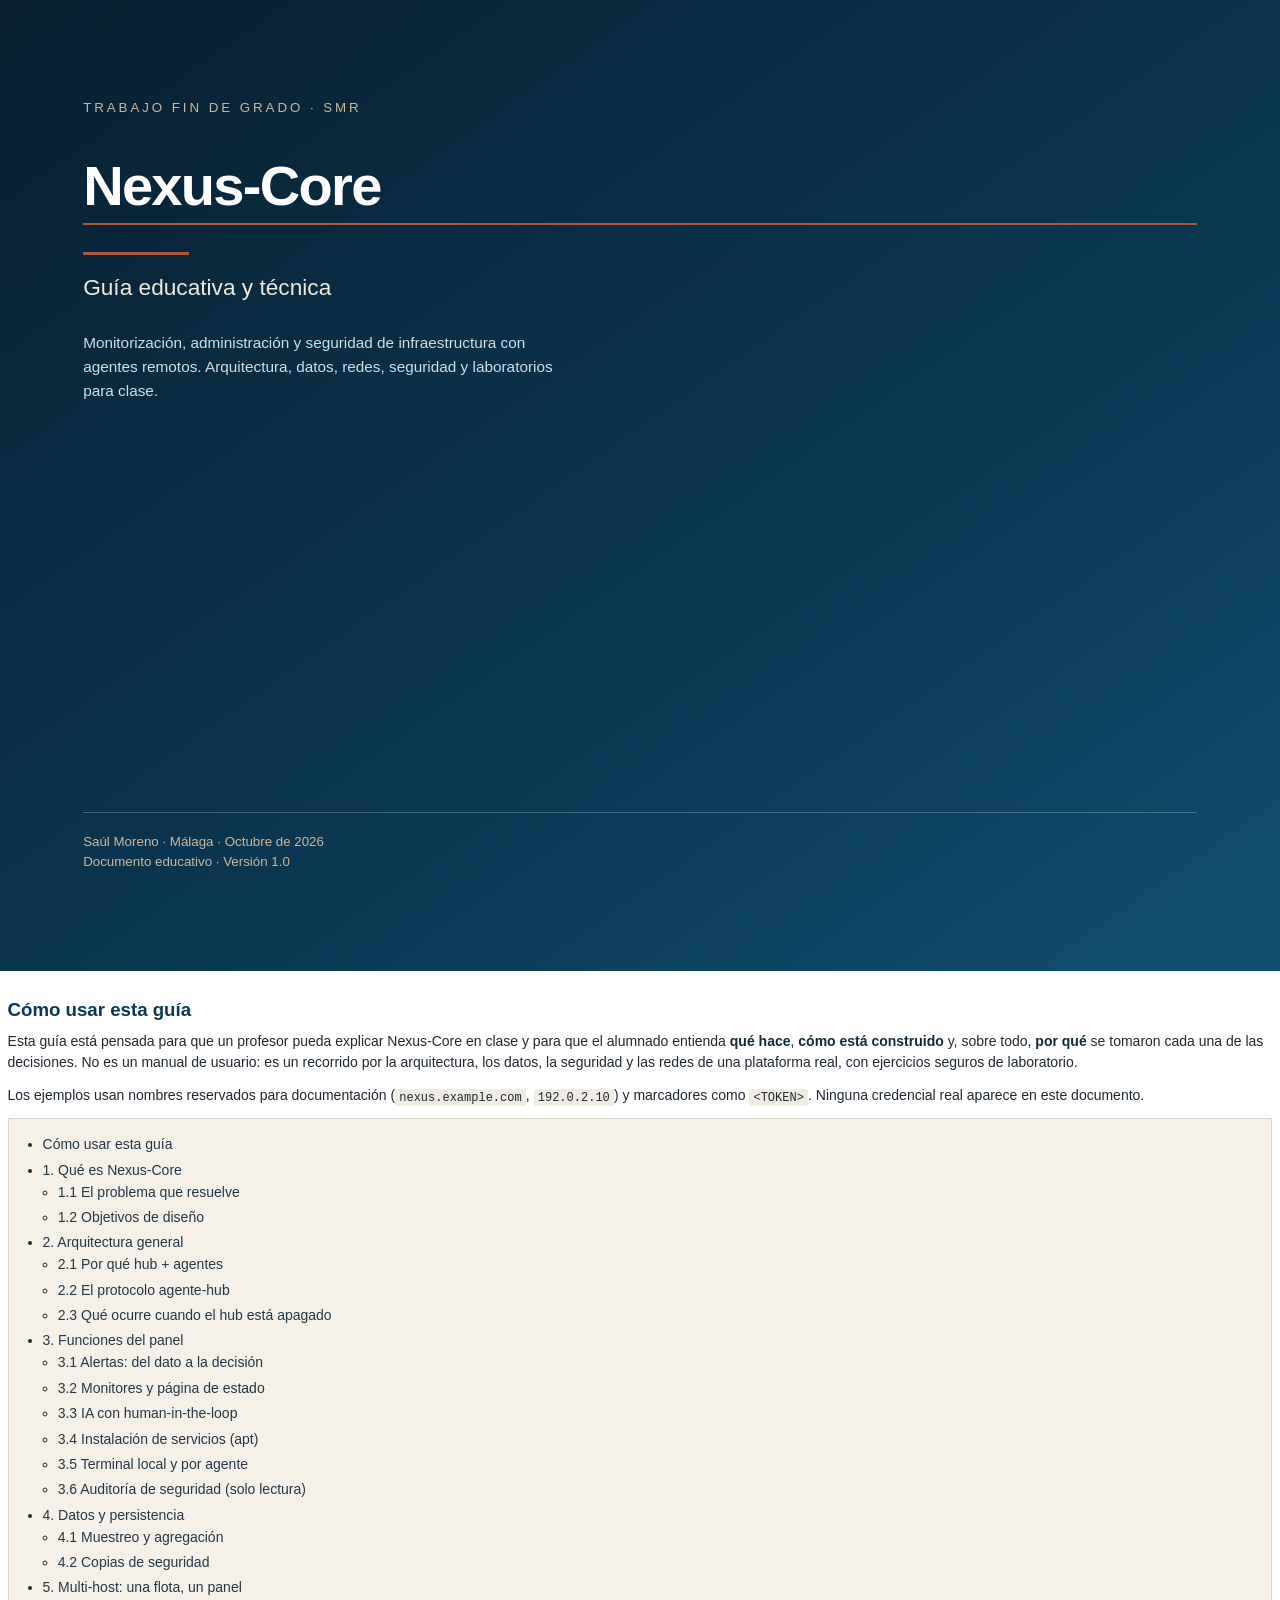
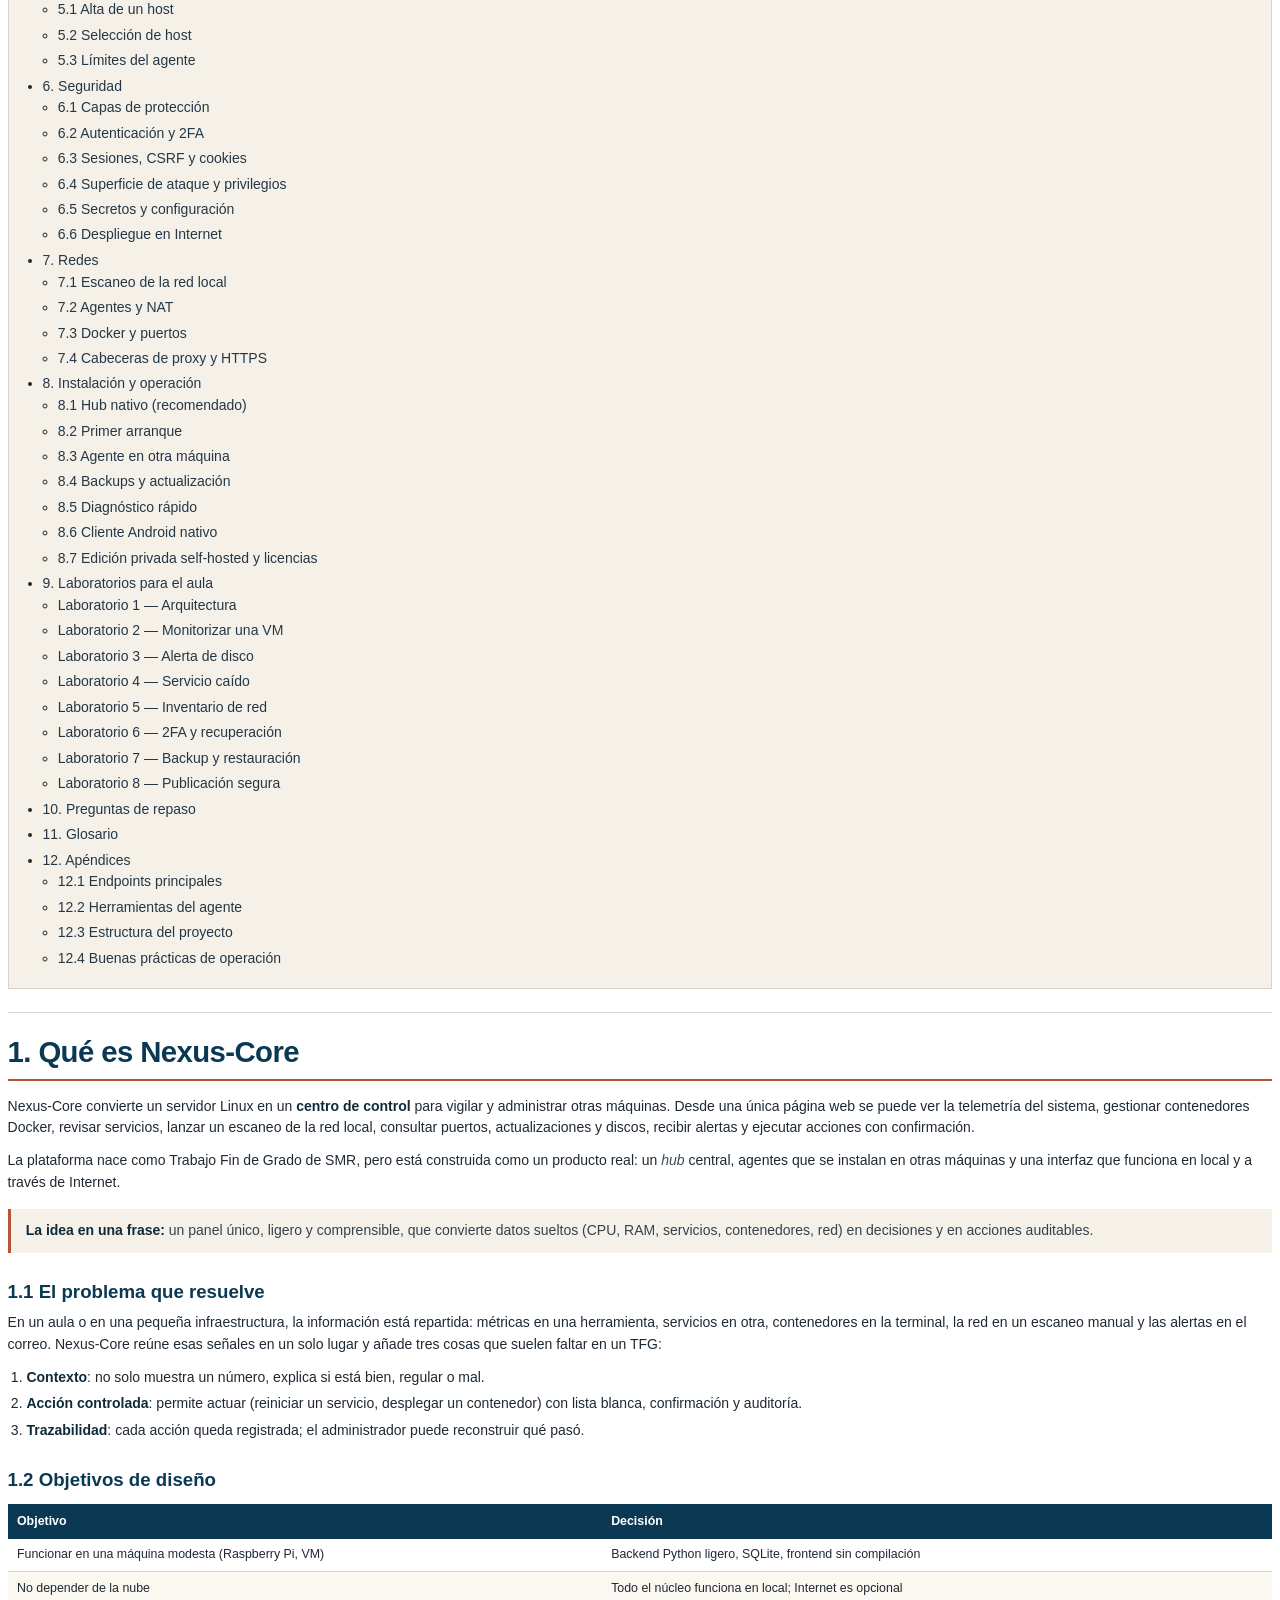
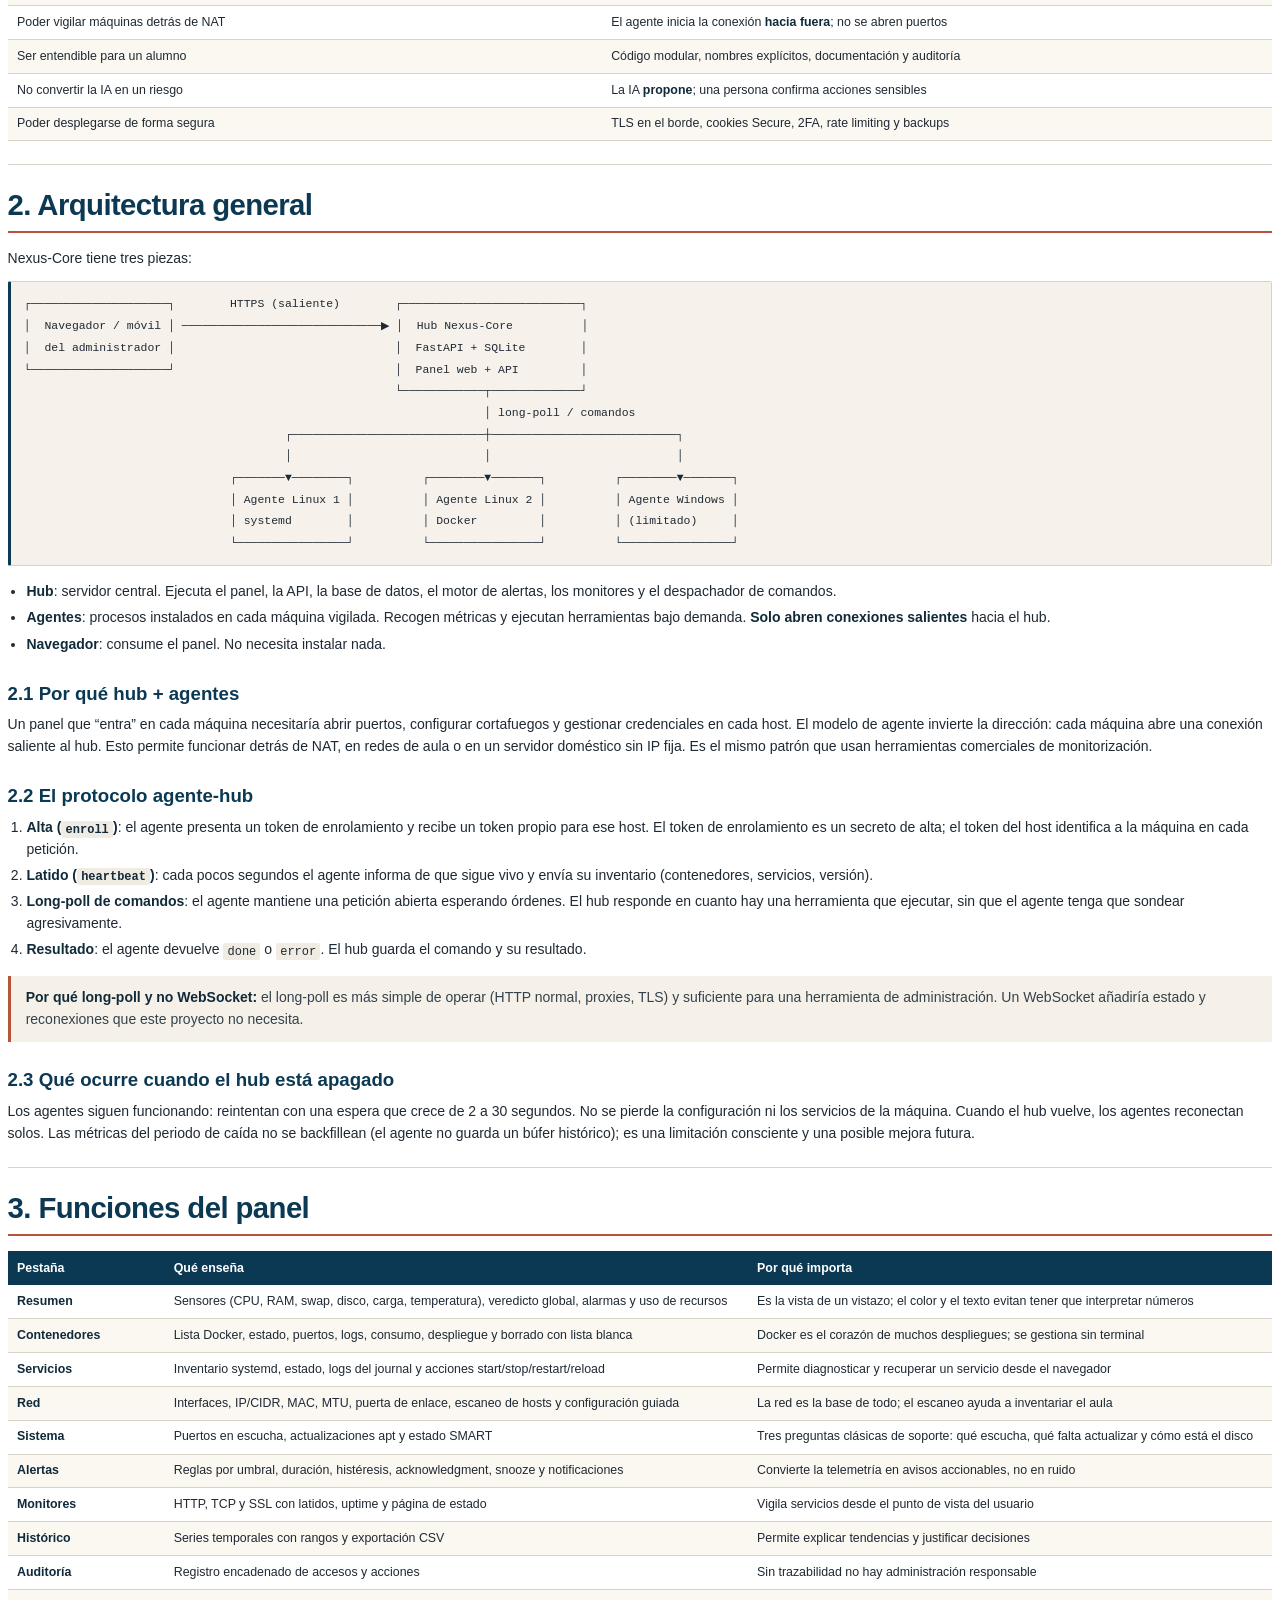
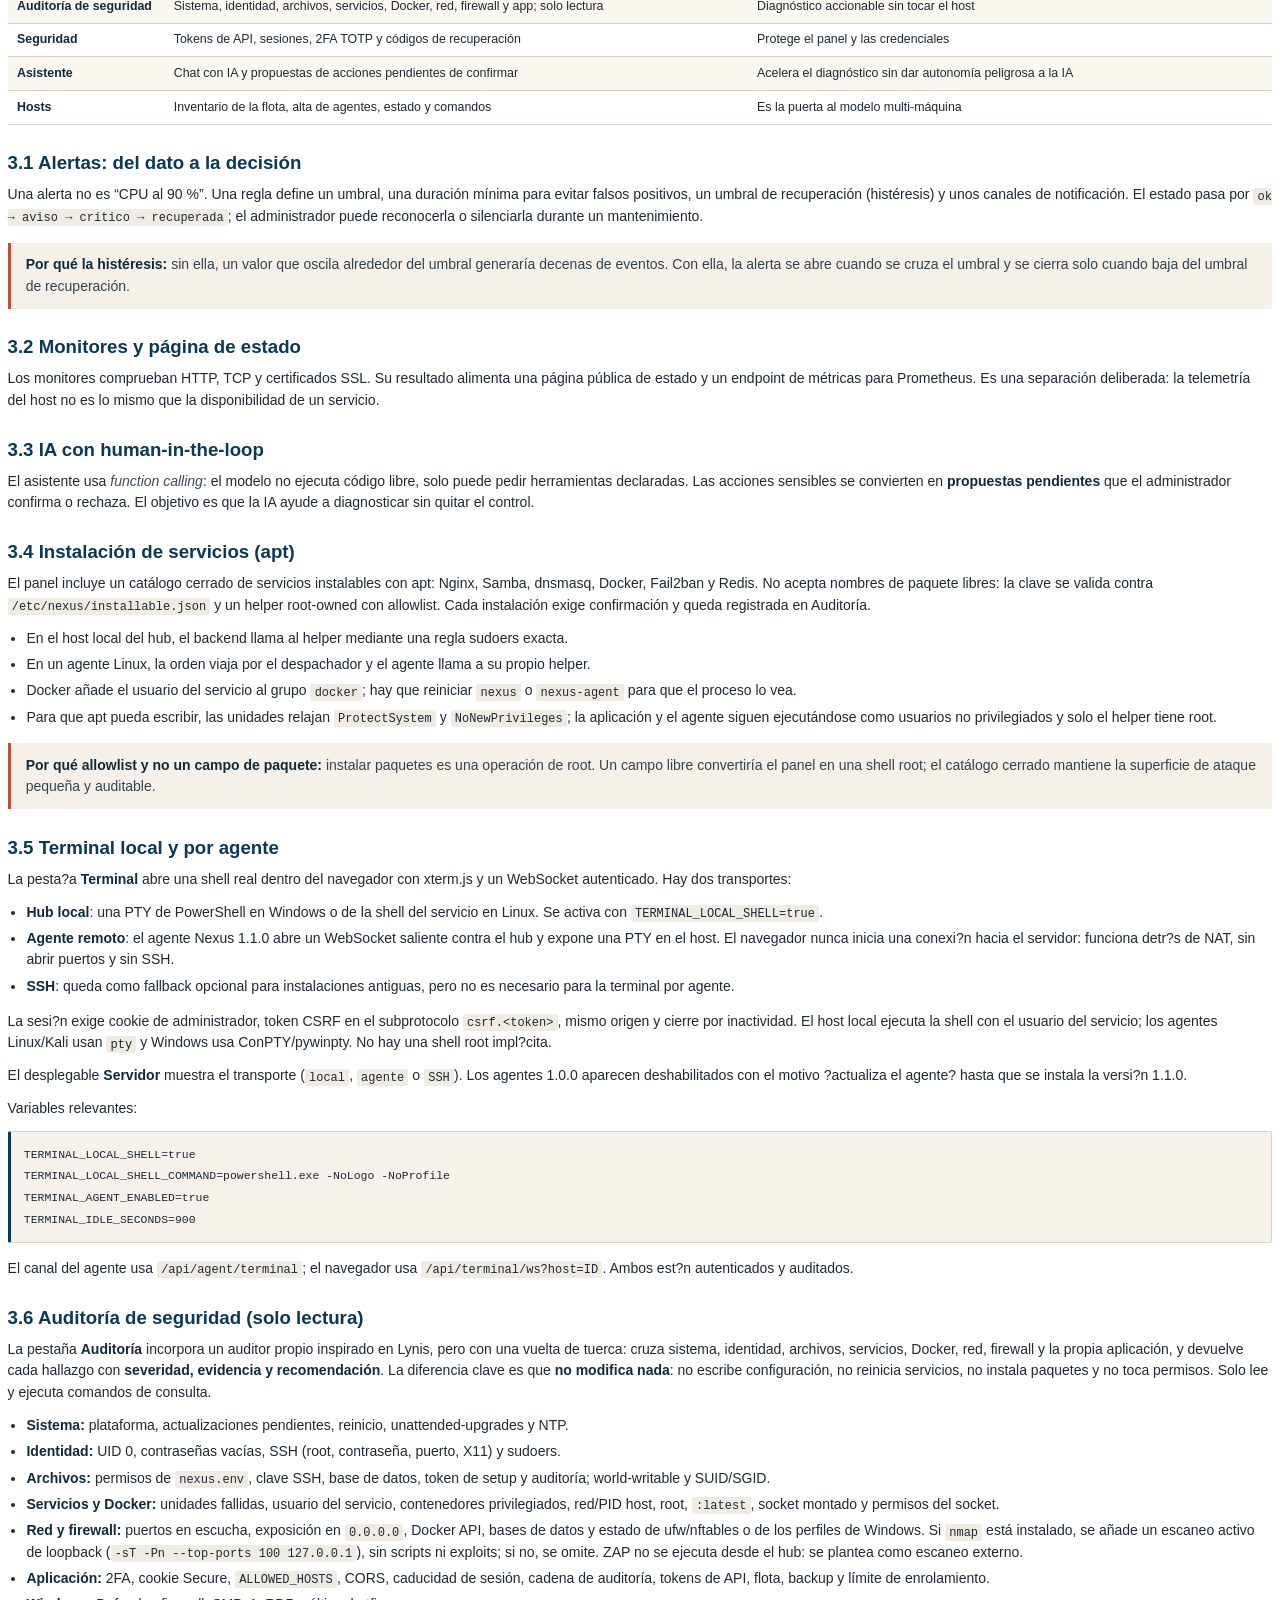
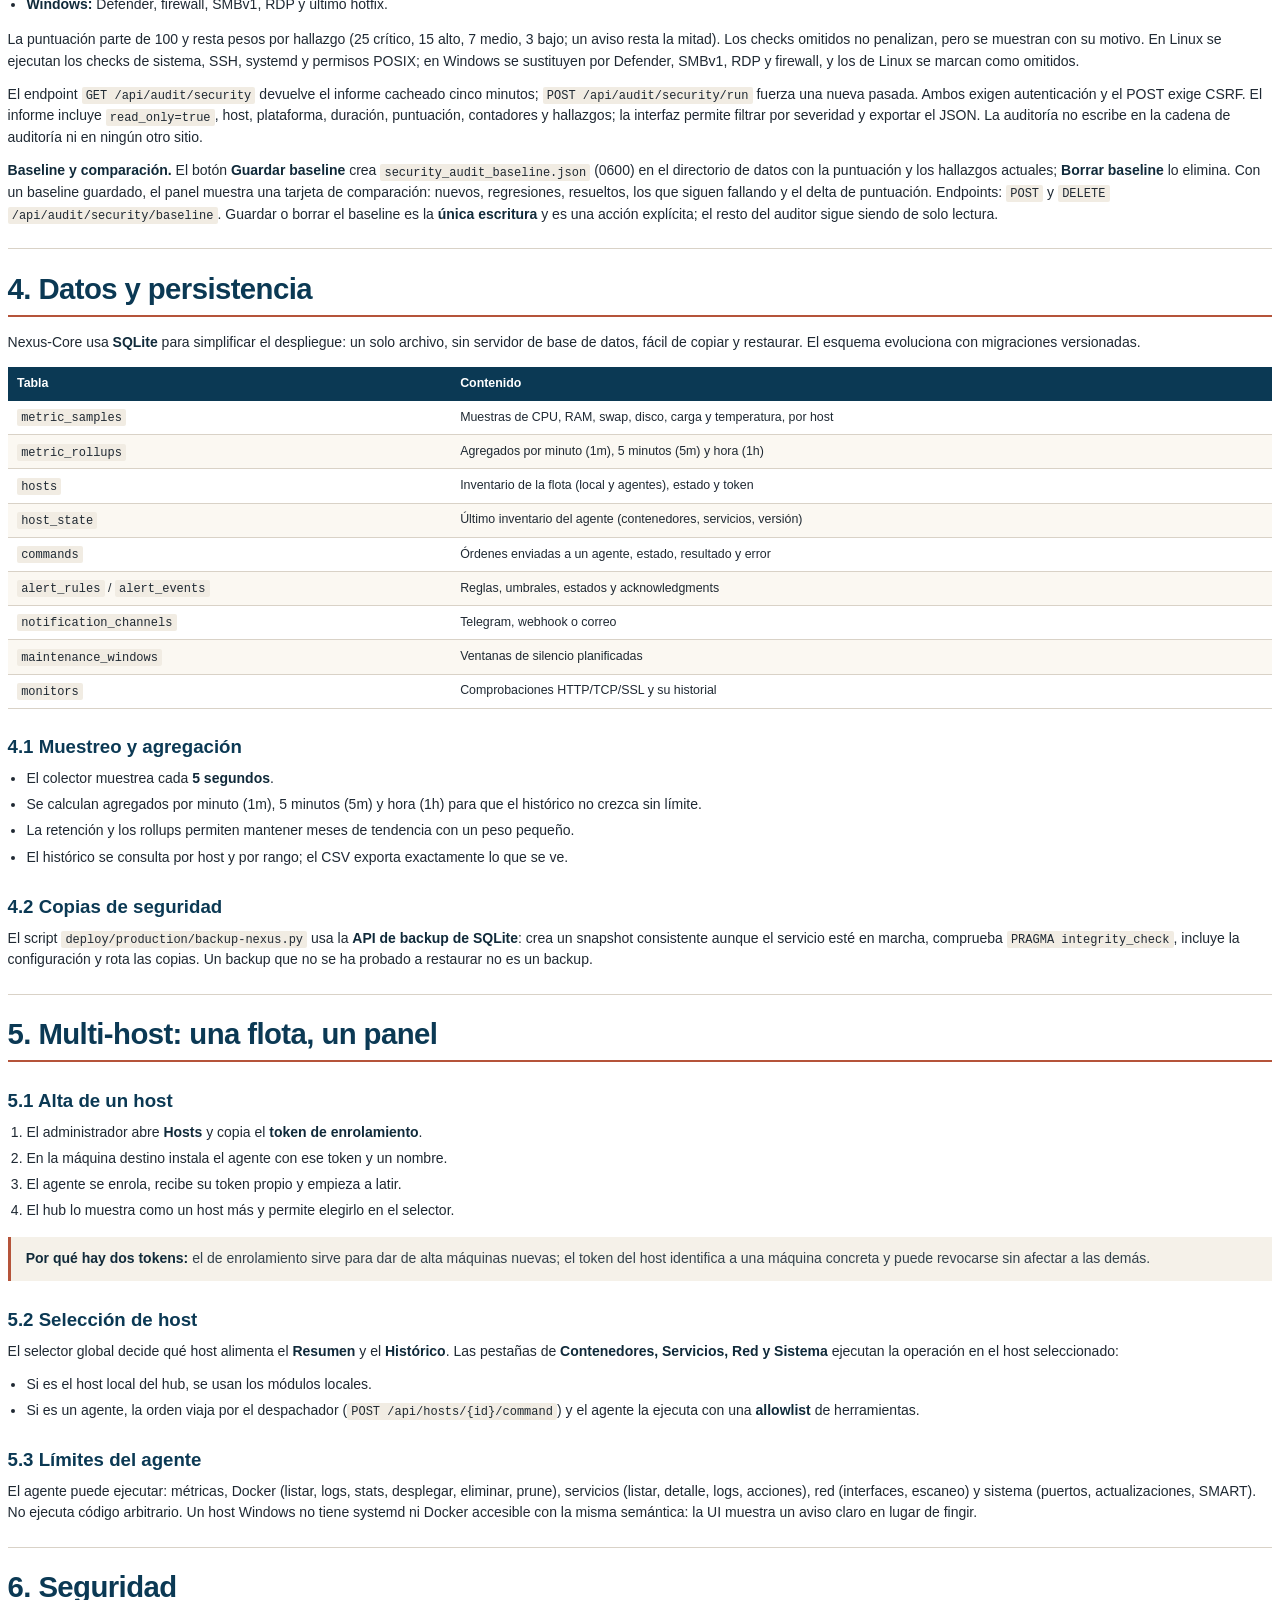
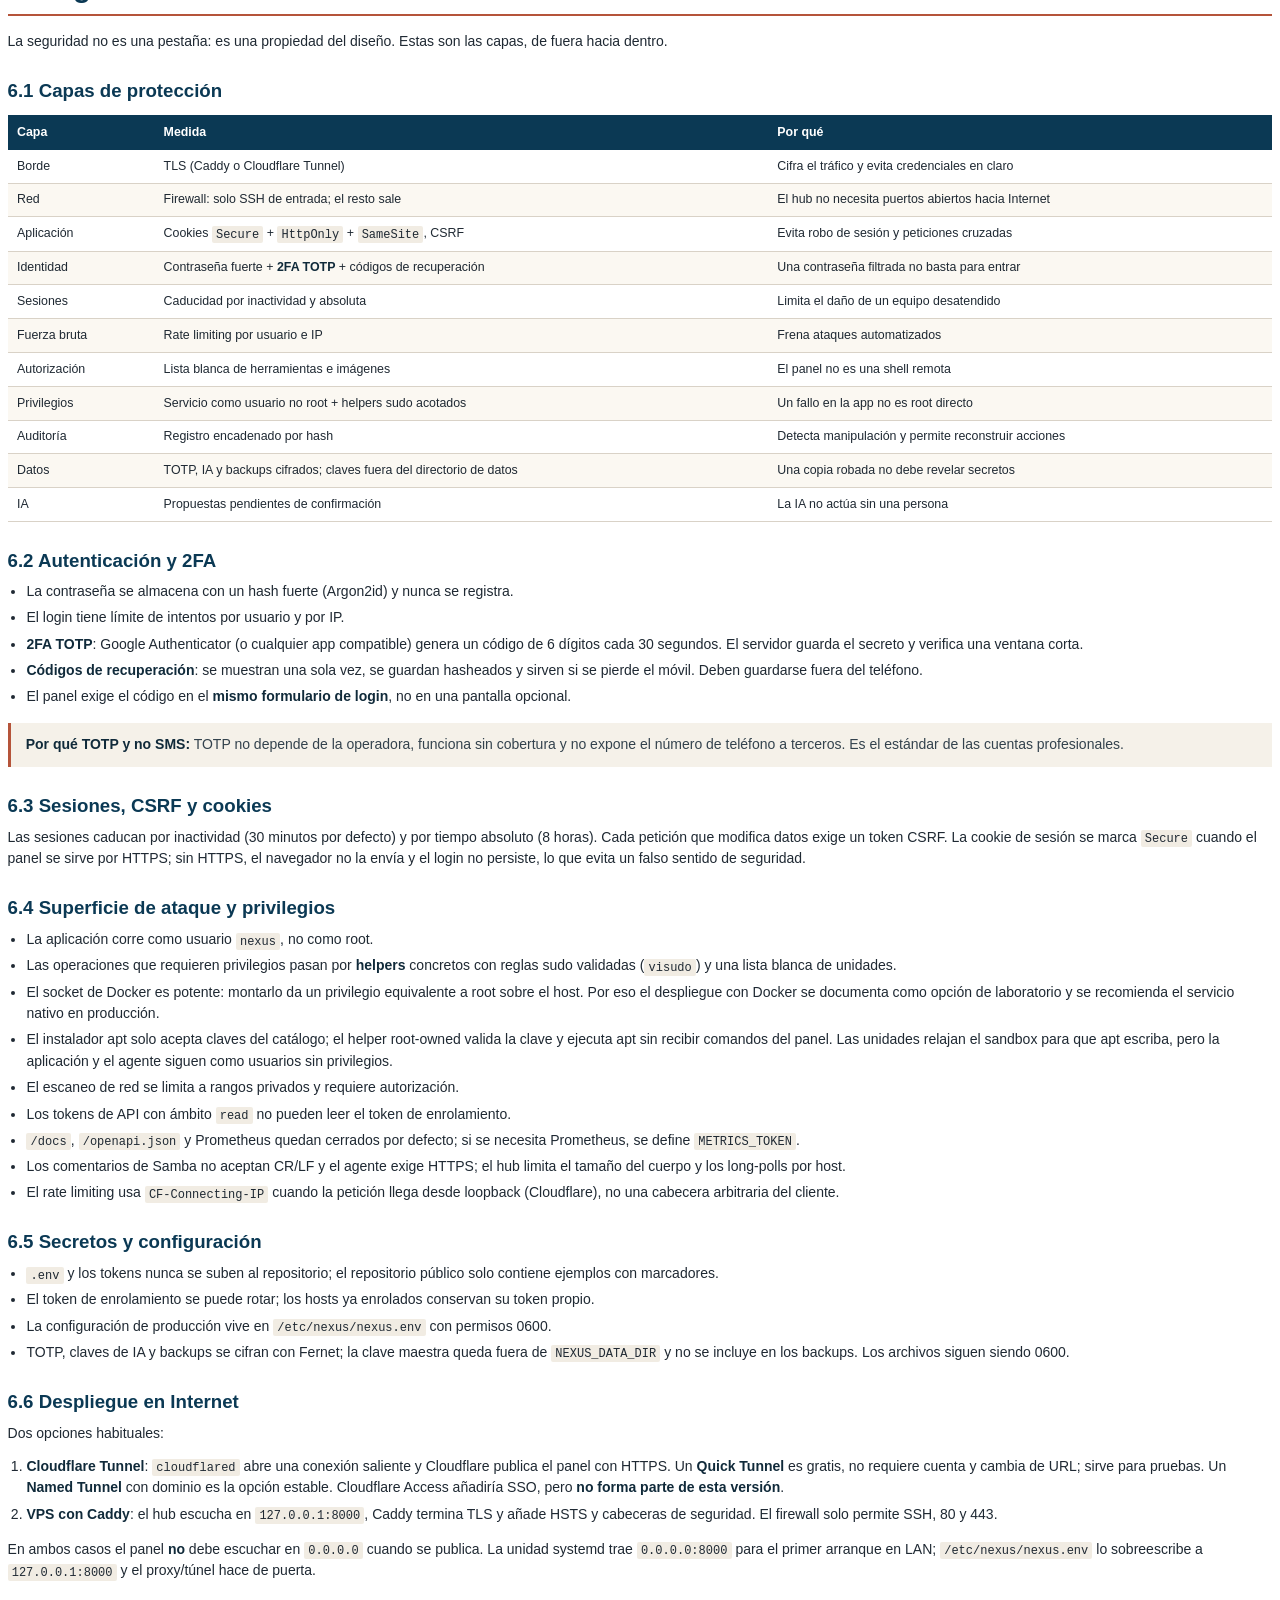
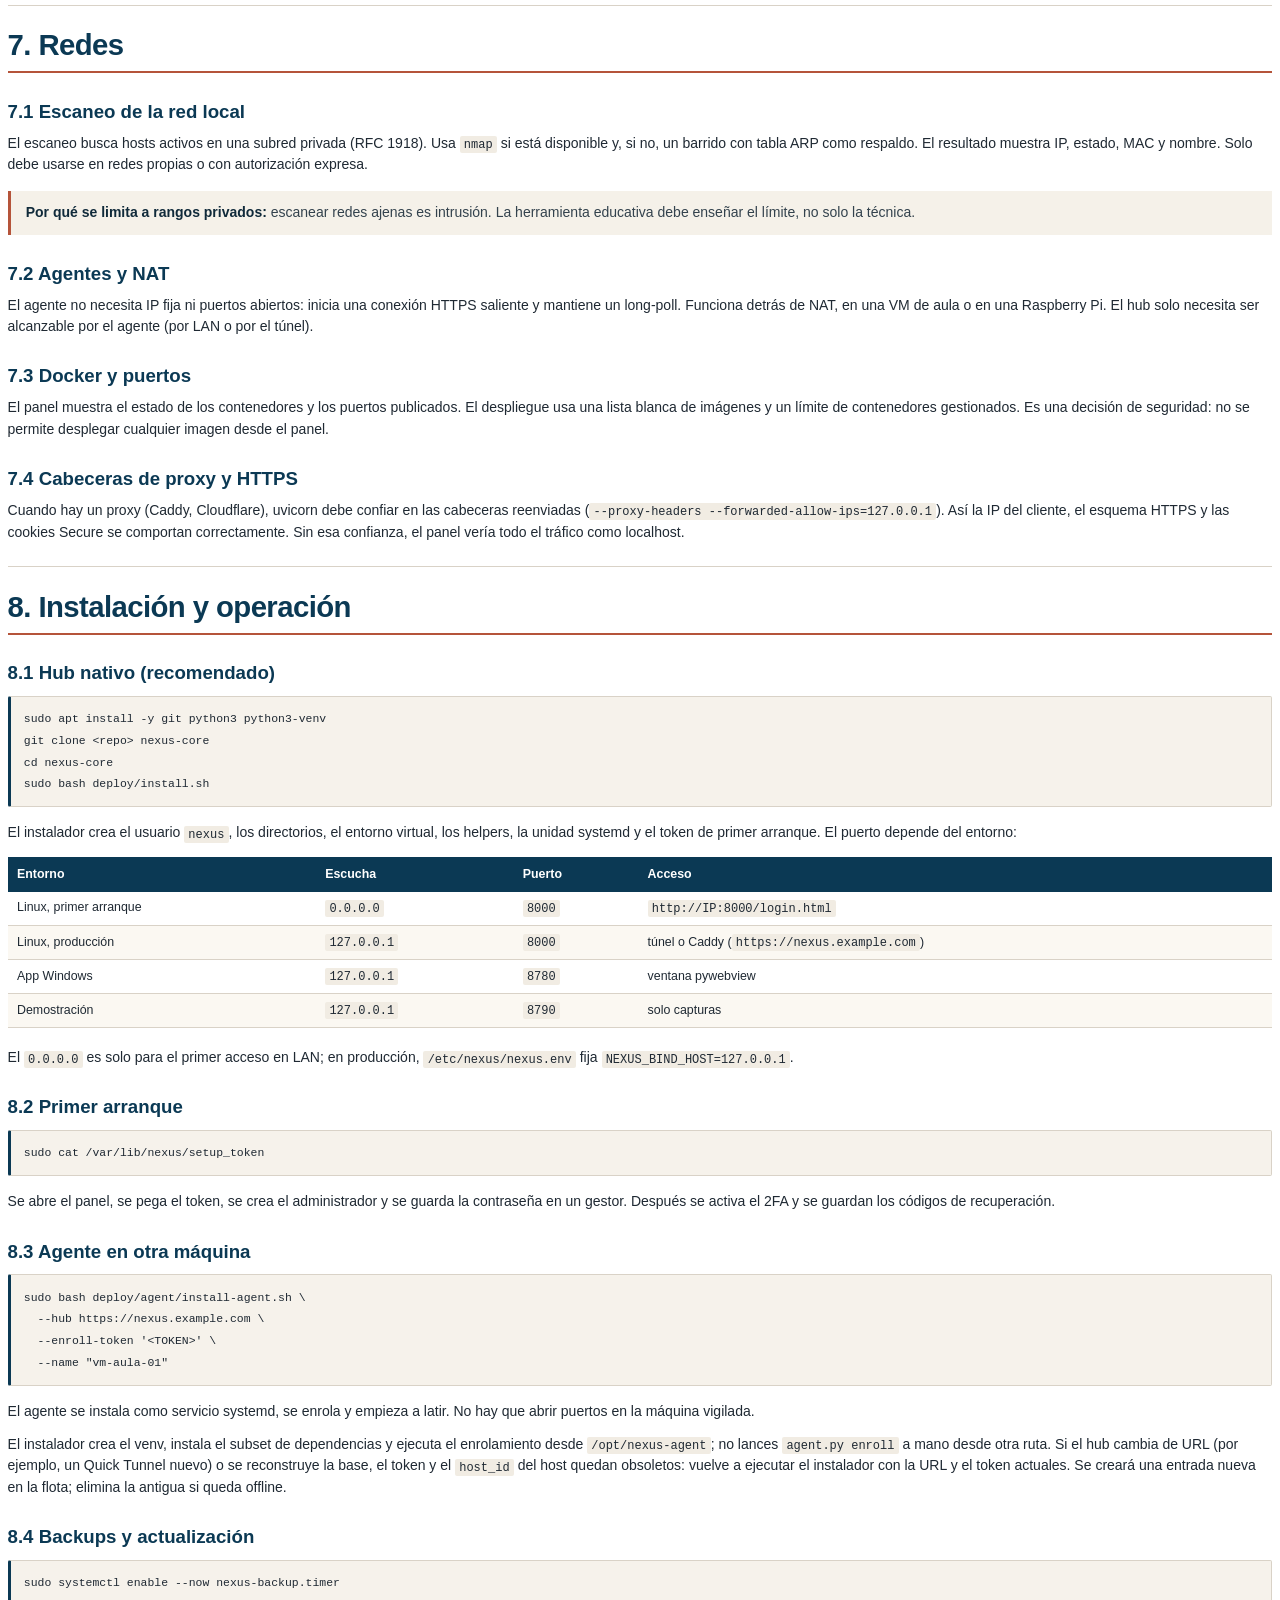
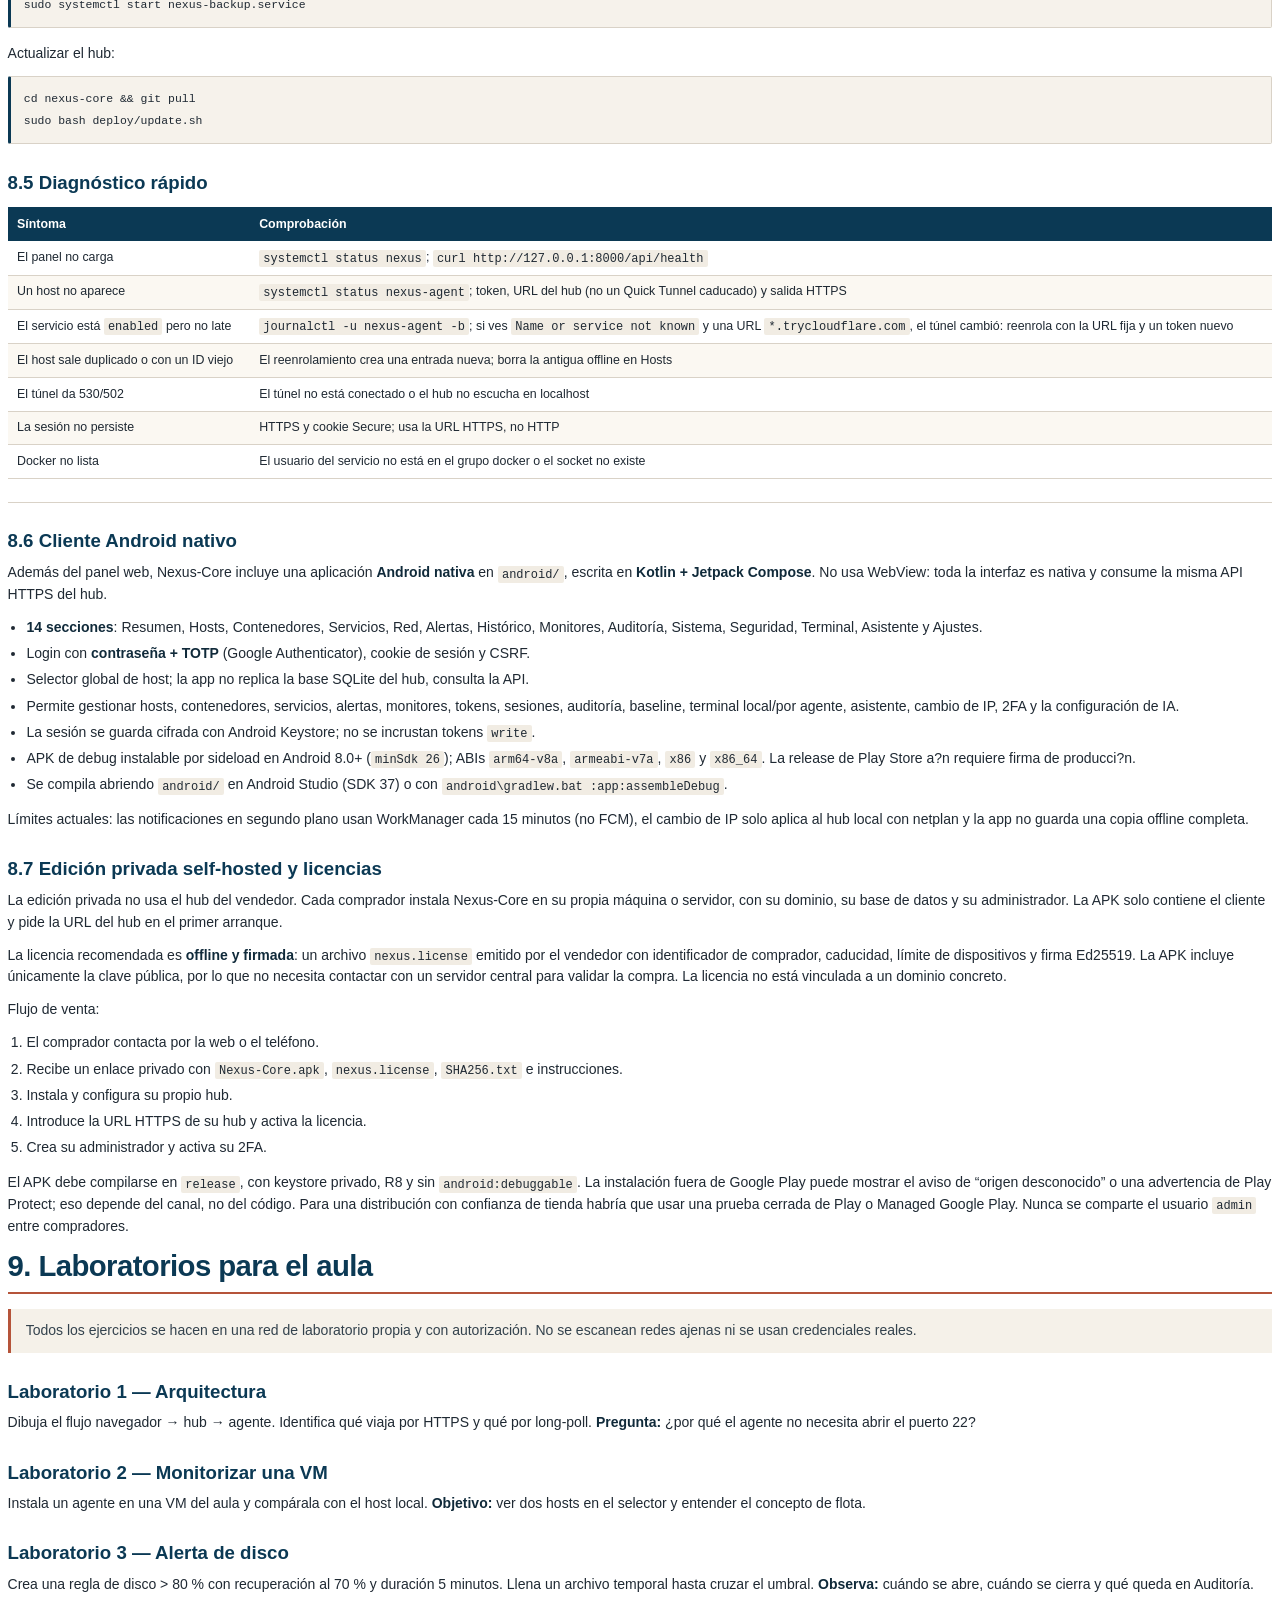
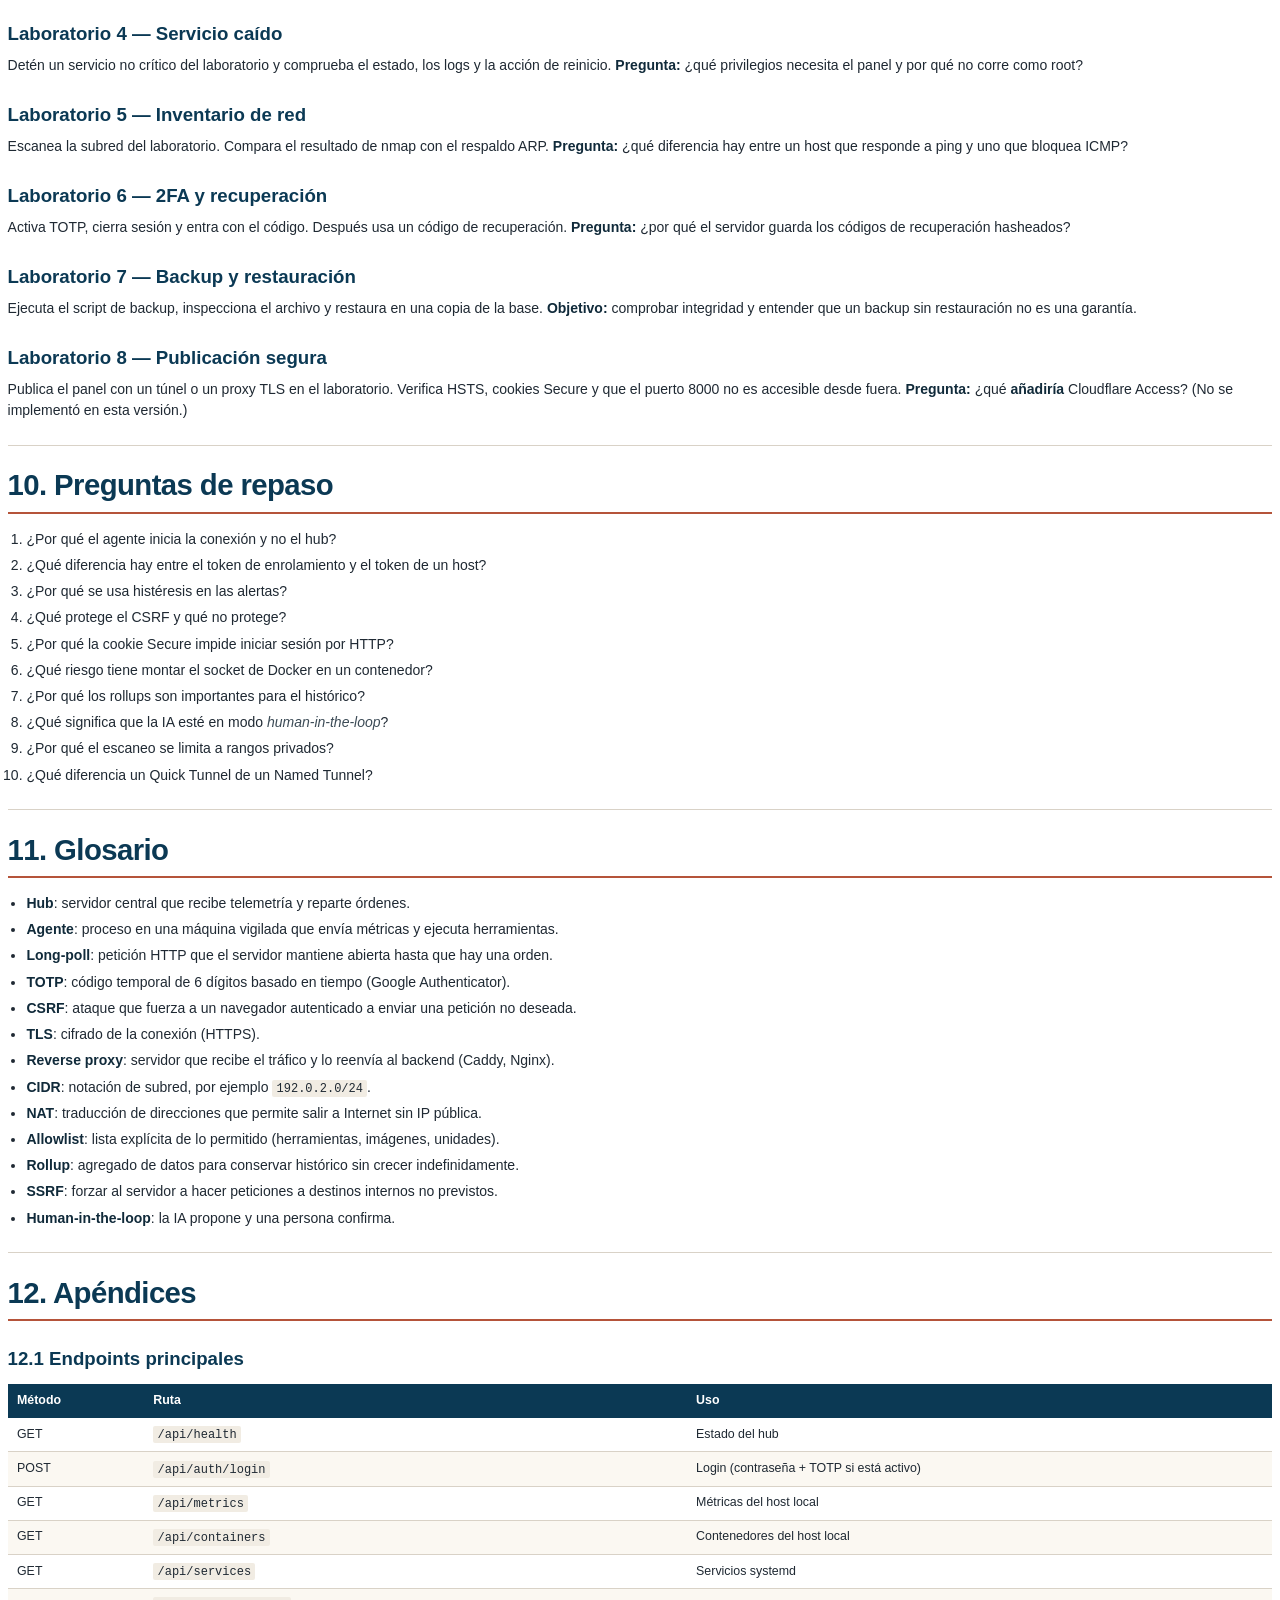
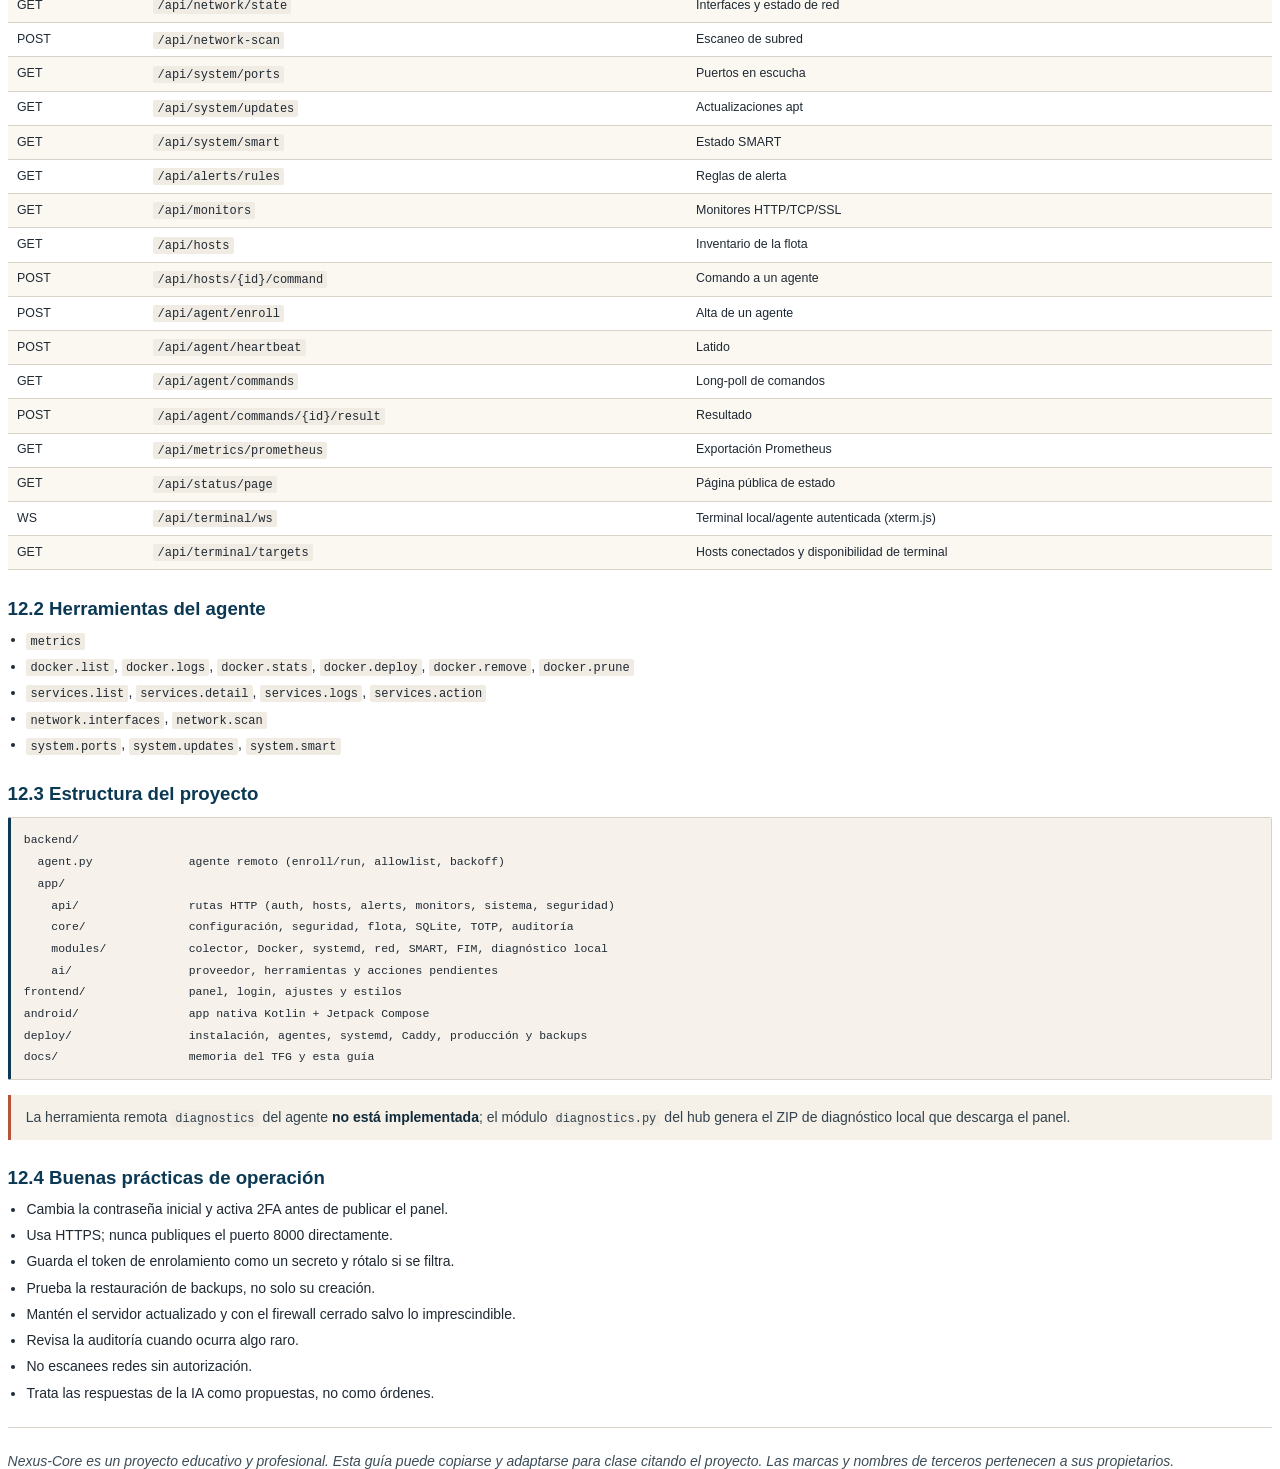
==== commit 0c632587: "docs: edición privada self-hosted y responsive Android" ====
--- a/docs/guia-educativa.html
+++ b/docs/guia-educativa.html
@@ -303,6 +303,7 @@
 <li><a href="#84-backups-y-actualizacion">8.4 Backups y actualización</a></li>
 <li><a href="#85-diagnostico-rapido">8.5 Diagnóstico rápido</a></li>
 <li><a href="#86-cliente-android-nativo">8.6 Cliente Android nativo</a></li>
+<li><a href="#87-edicion-privada-self-hosted-y-licencias">8.7 Edición privada self-hosted y licencias</a></li>
 </ul>
 </li>
 <li><a href="#9-laboratorios-para-el-aula">9. Laboratorios para el aula</a><ul>
@@ -998,6 +999,31 @@
 <p>Límites actuales: las notificaciones en segundo plano usan WorkManager cada 15
 minutos (no FCM), el cambio de IP solo aplica al hub local con netplan y la app
 no guarda una copia offline completa.</p>
+<h2 id="87-edicion-privada-self-hosted-y-licencias">8.7 Edición privada self-hosted y licencias</h2>
+<p>La edición privada no usa el hub del vendedor. Cada comprador instala Nexus-Core
+en su propia máquina o servidor, con su dominio, su base de datos y su
+administrador. La APK solo contiene el cliente y pide la URL del hub en el
+primer arranque.</p>
+<p>La licencia recomendada es <strong>offline y firmada</strong>: un archivo <code>nexus.license</code>
+emitido por el vendedor con identificador de comprador, caducidad, límite de
+dispositivos y firma Ed25519. La APK incluye únicamente la clave pública, por lo
+que no necesita contactar con un servidor central para validar la compra. La
+licencia no está vinculada a un dominio concreto.</p>
+<p>Flujo de venta:</p>
+<ol>
+<li>El comprador contacta por la web o el teléfono.</li>
+<li>Recibe un enlace privado con <code>Nexus-Core.apk</code>, <code>nexus.license</code>, <code>SHA256.txt</code>
+   e instrucciones.</li>
+<li>Instala y configura su propio hub.</li>
+<li>Introduce la URL HTTPS de su hub y activa la licencia.</li>
+<li>Crea su administrador y activa su 2FA.</li>
+</ol>
+<p>El APK debe compilarse en <code>release</code>, con keystore privado, R8 y sin
+<code>android:debuggable</code>. La instalación fuera de Google Play puede mostrar el aviso
+de “origen desconocido” o una advertencia de Play Protect; eso depende del canal,
+no del código. Para una distribución con confianza de tienda habría que usar una
+prueba cerrada de Play o Managed Google Play. Nunca se comparte el usuario
+<code>admin</code> entre compradores.</p>
 <h1 id="9-laboratorios-para-el-aula">9. Laboratorios para el aula</h1>
 <blockquote>
 <p>Todos los ejercicios se hacen en una red de laboratorio propia y con autorización. No se
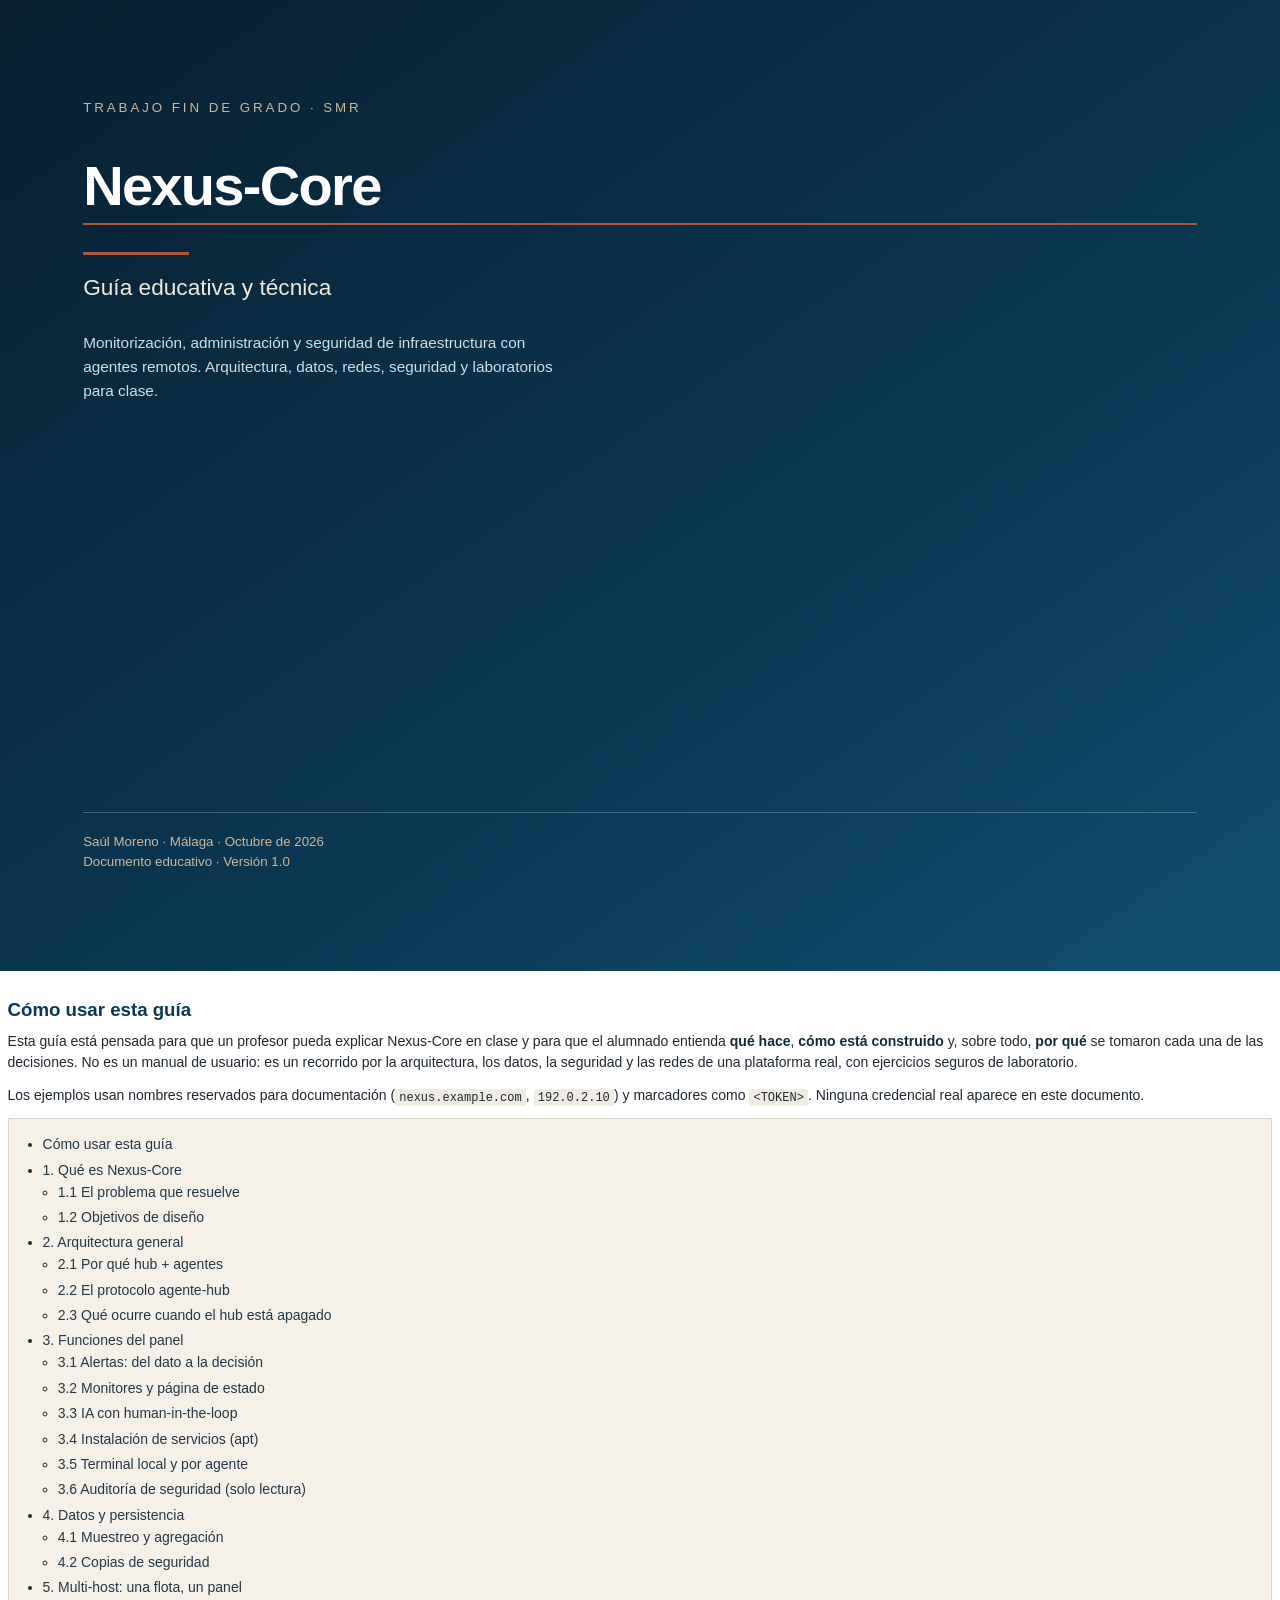
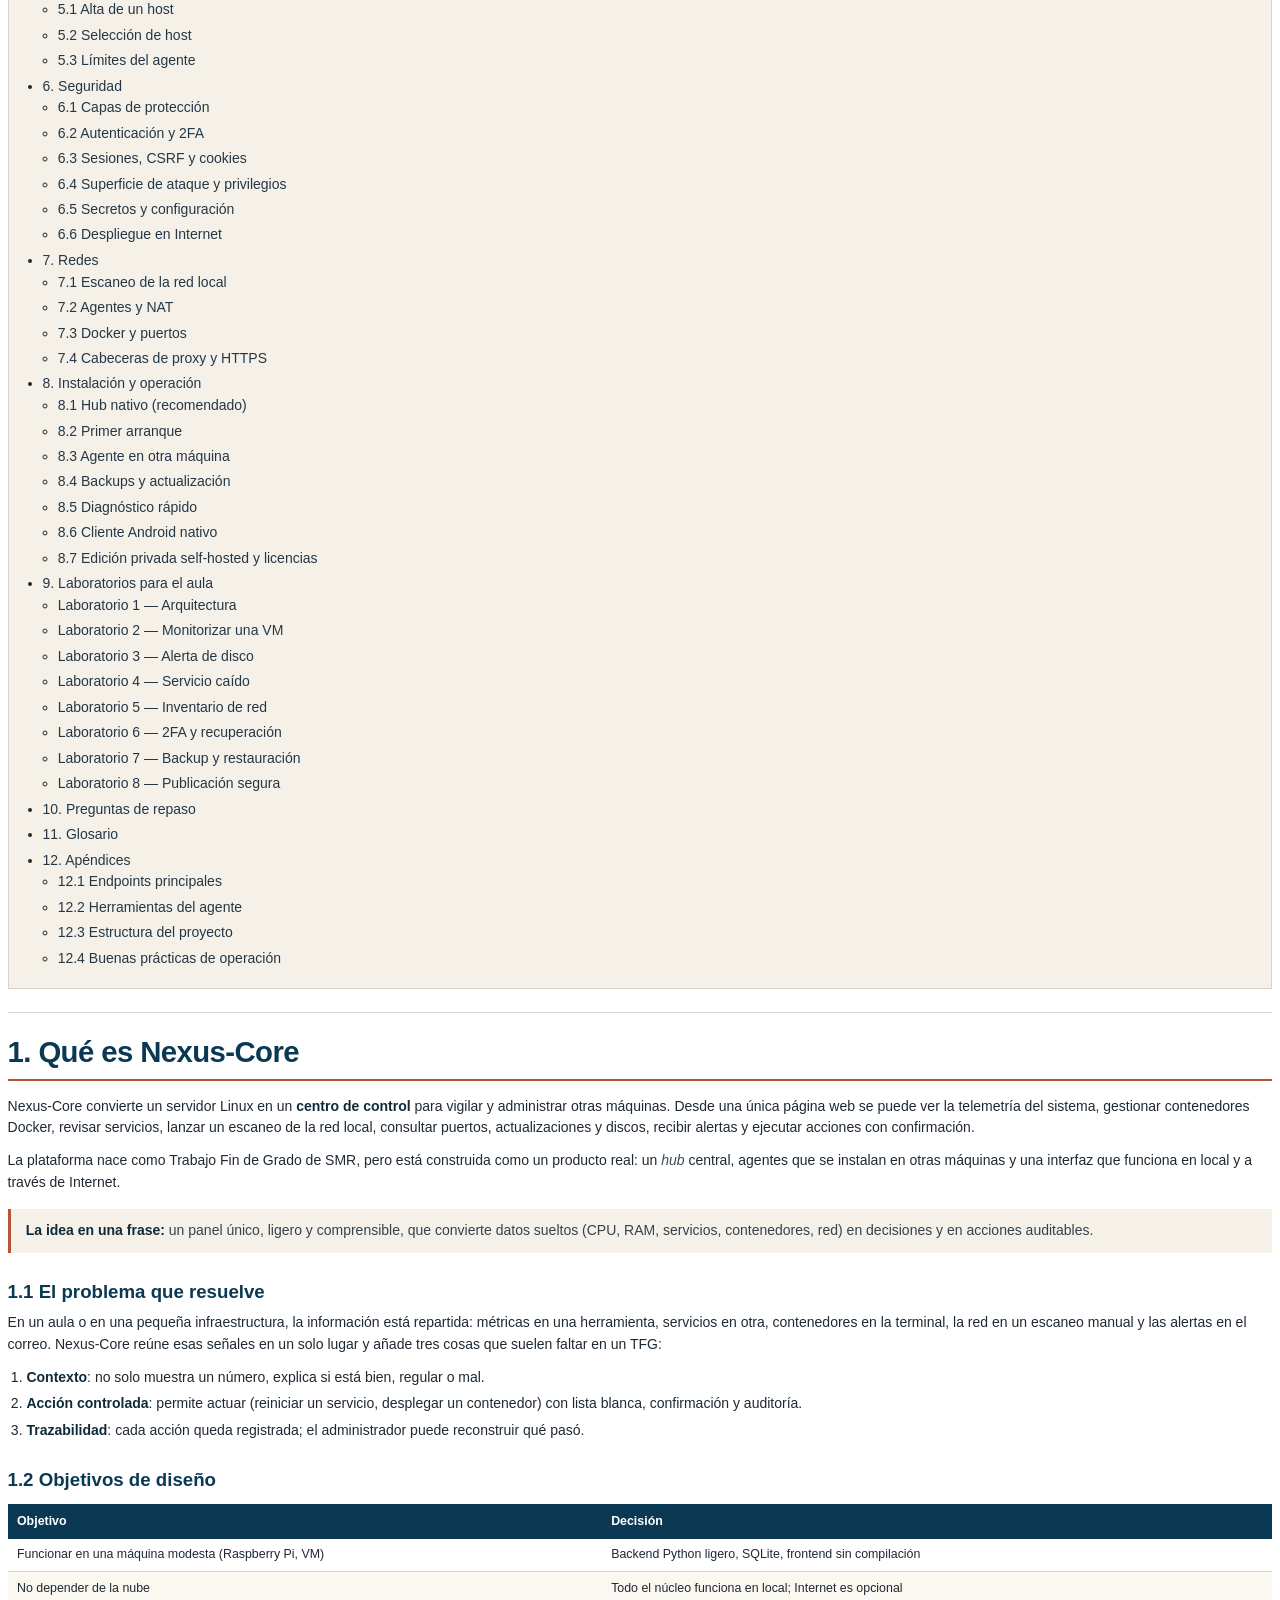
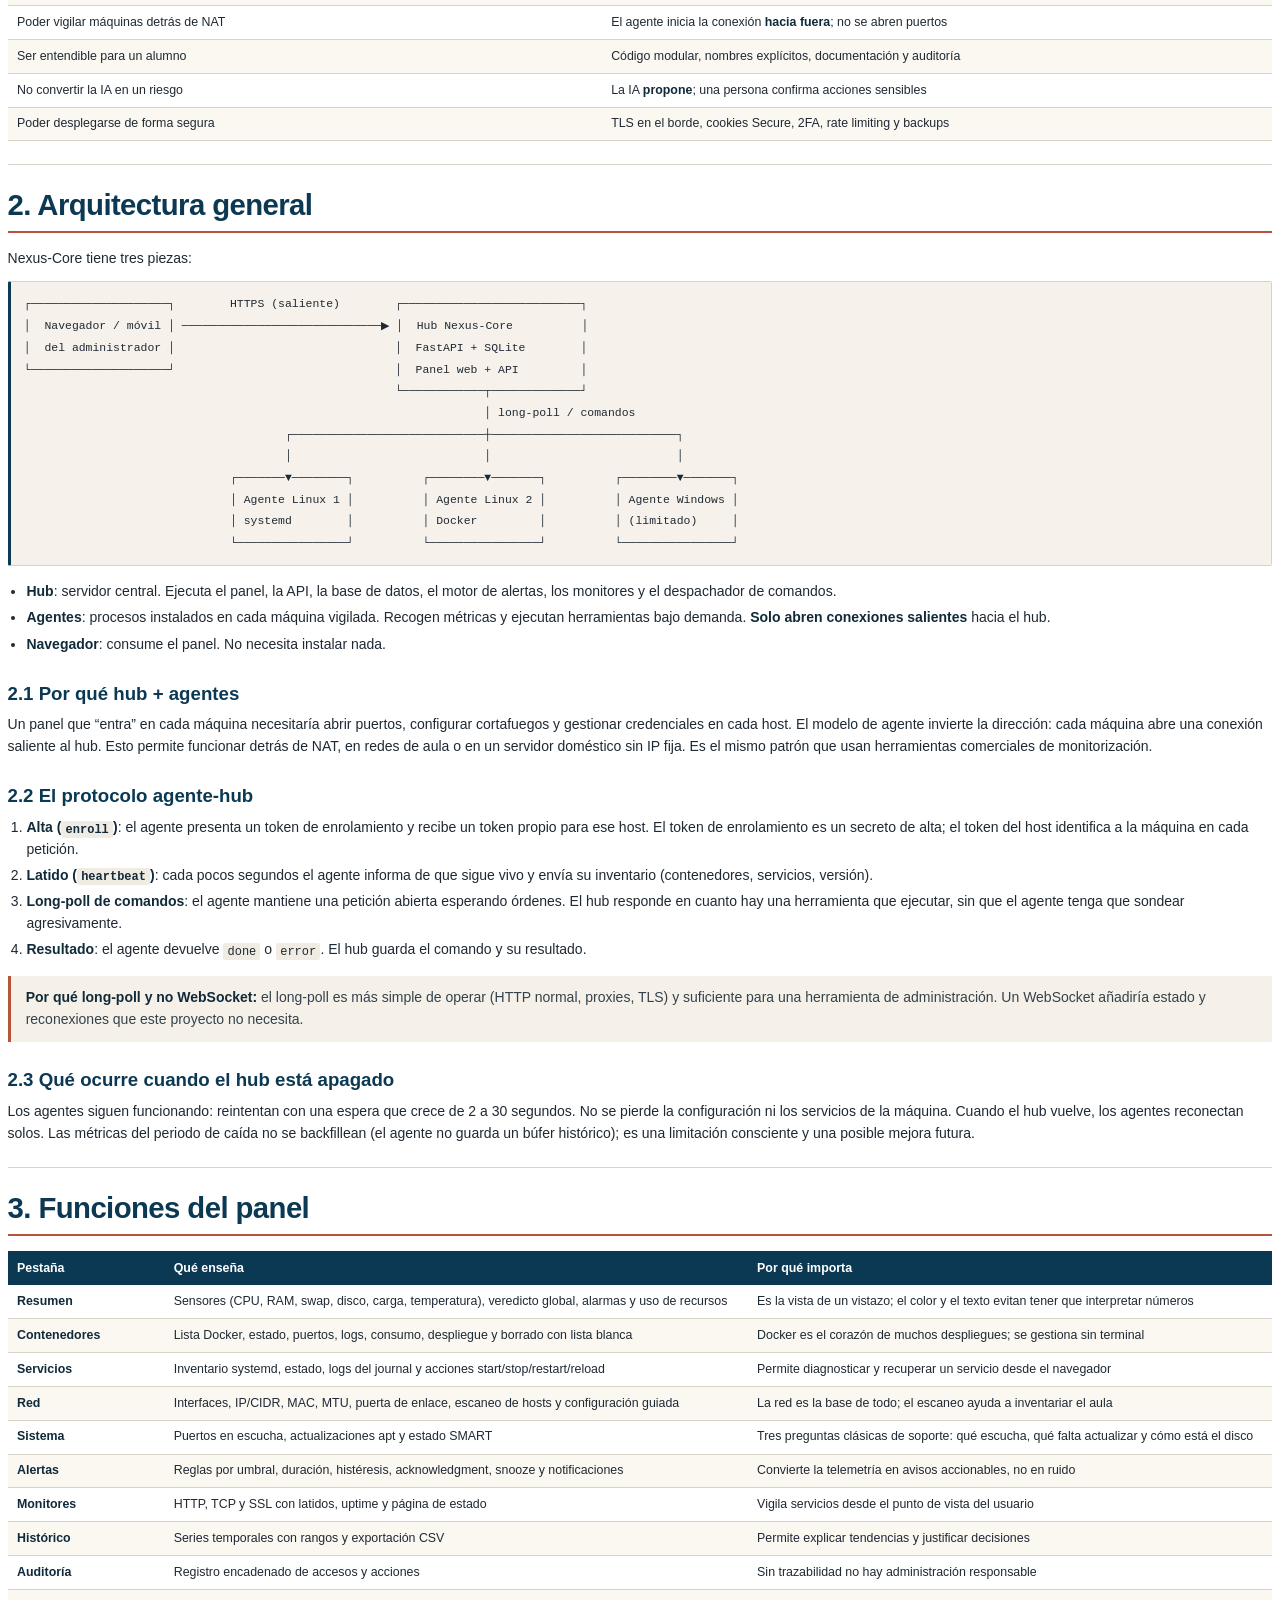
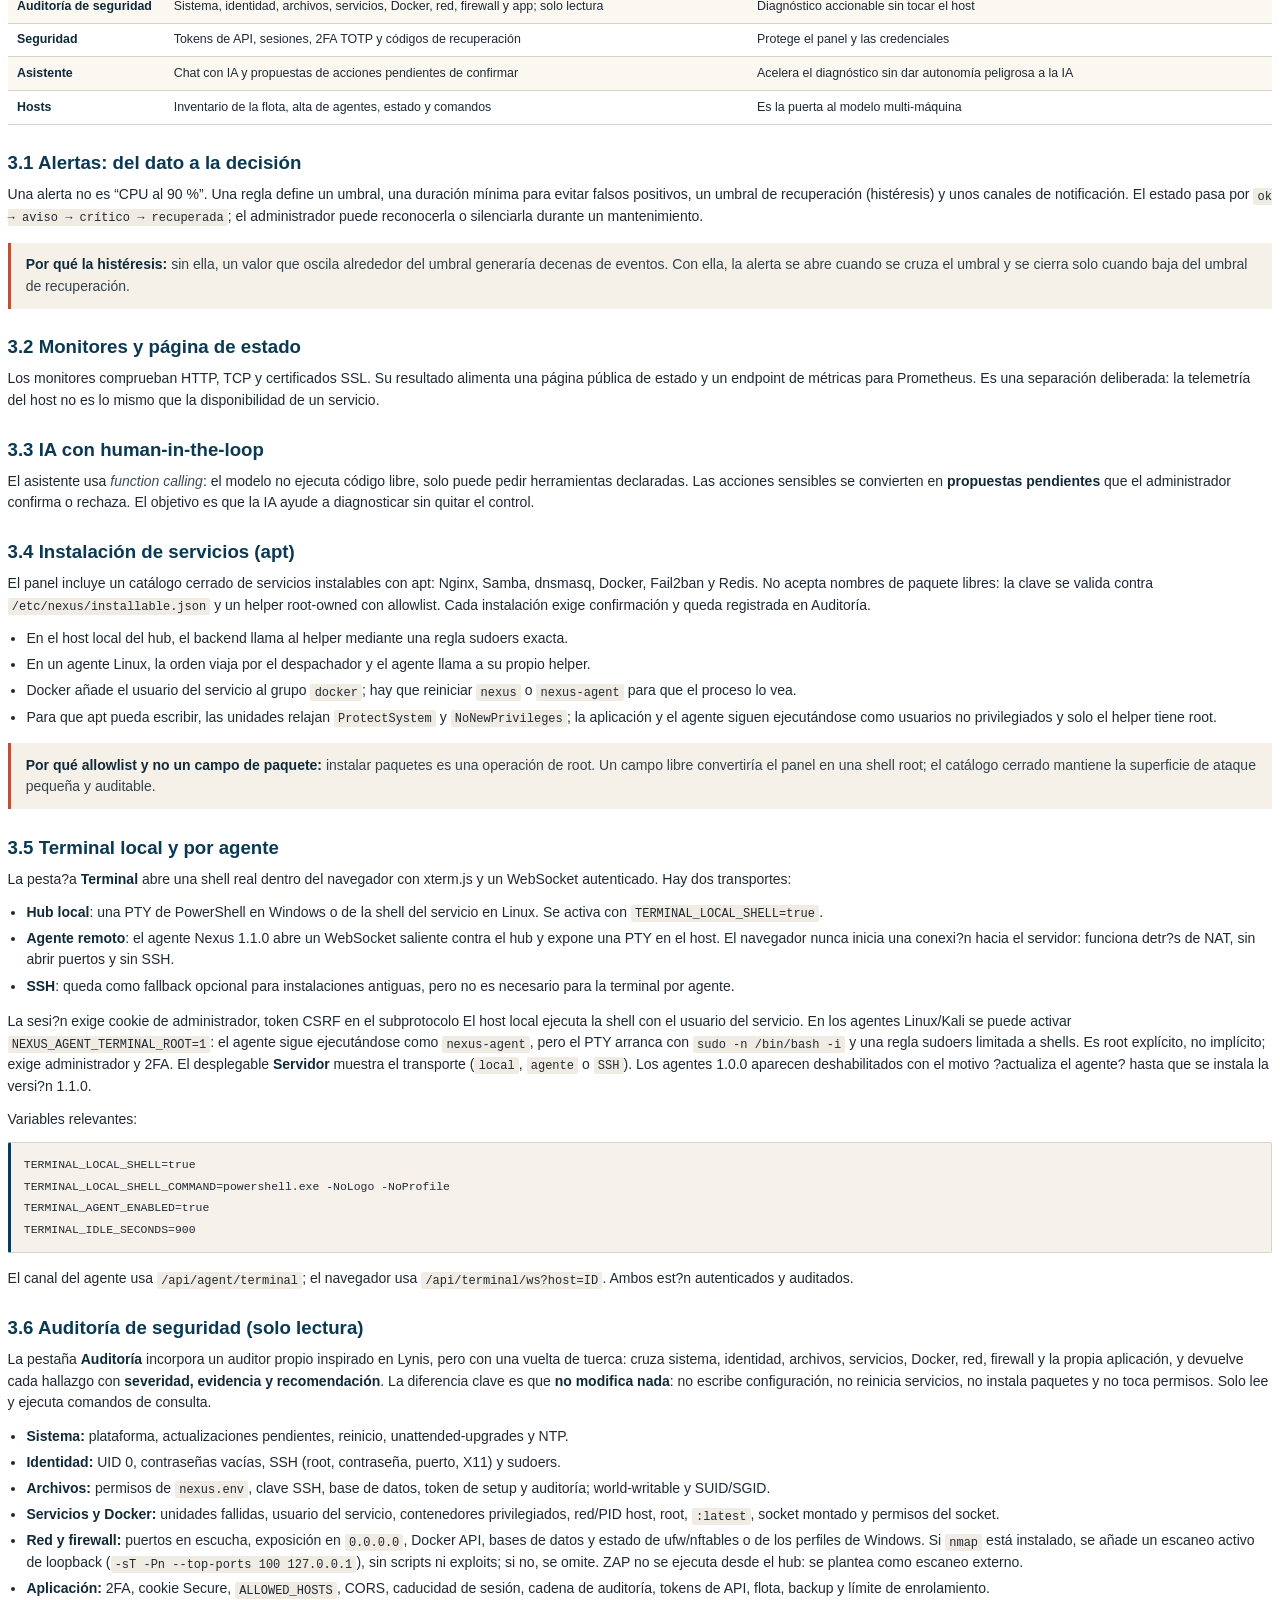
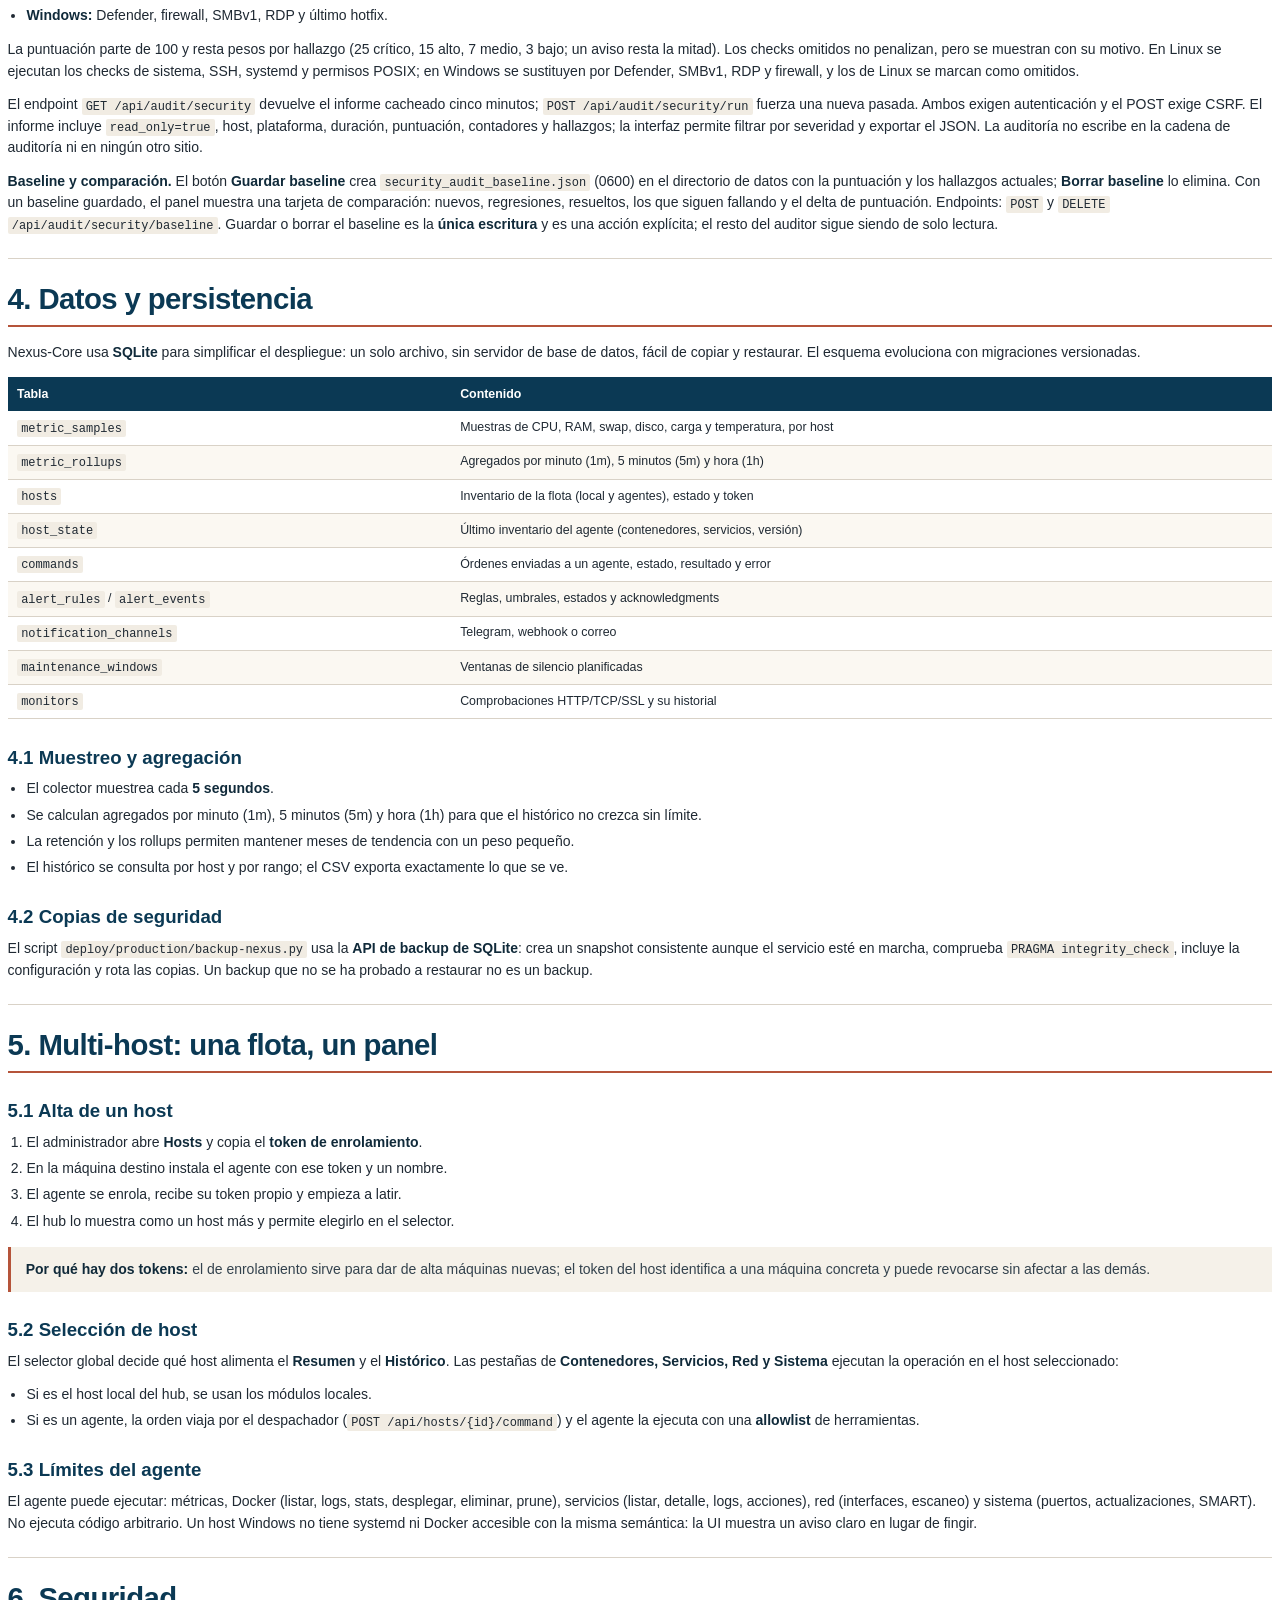
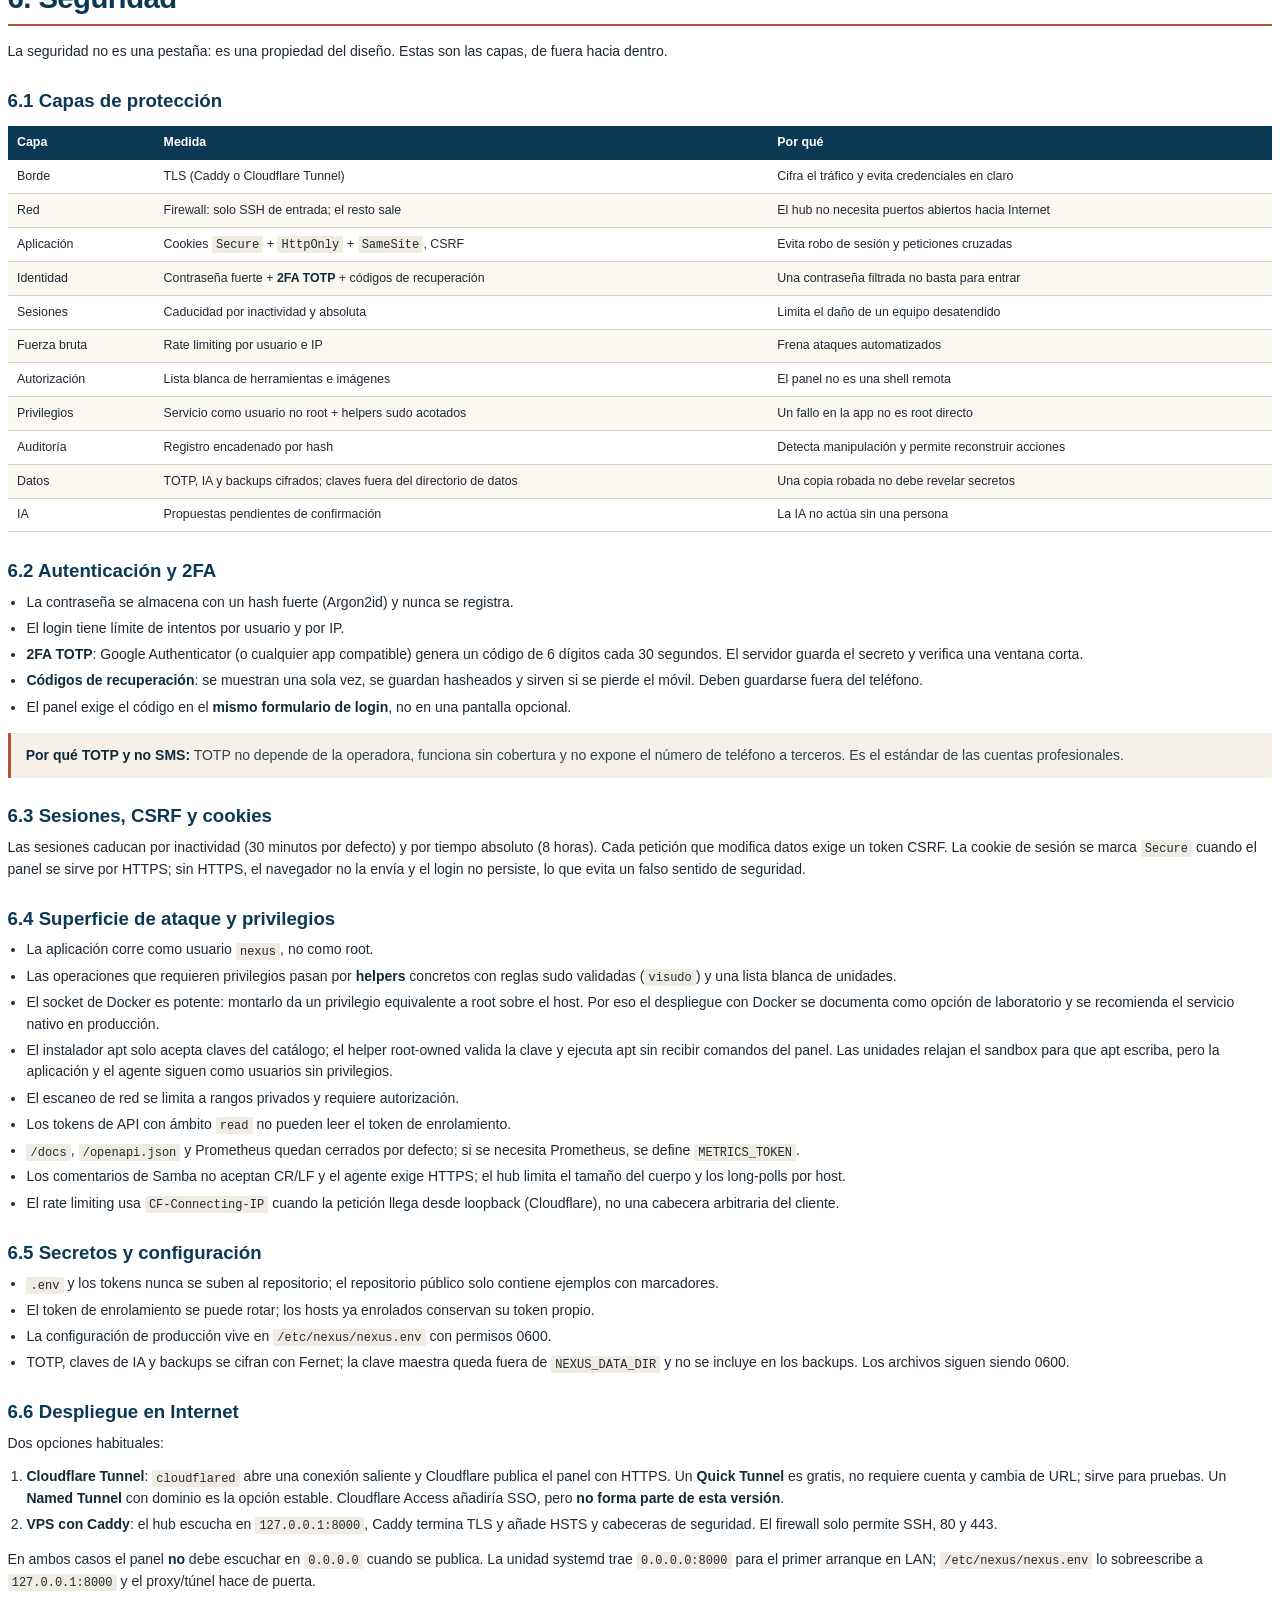
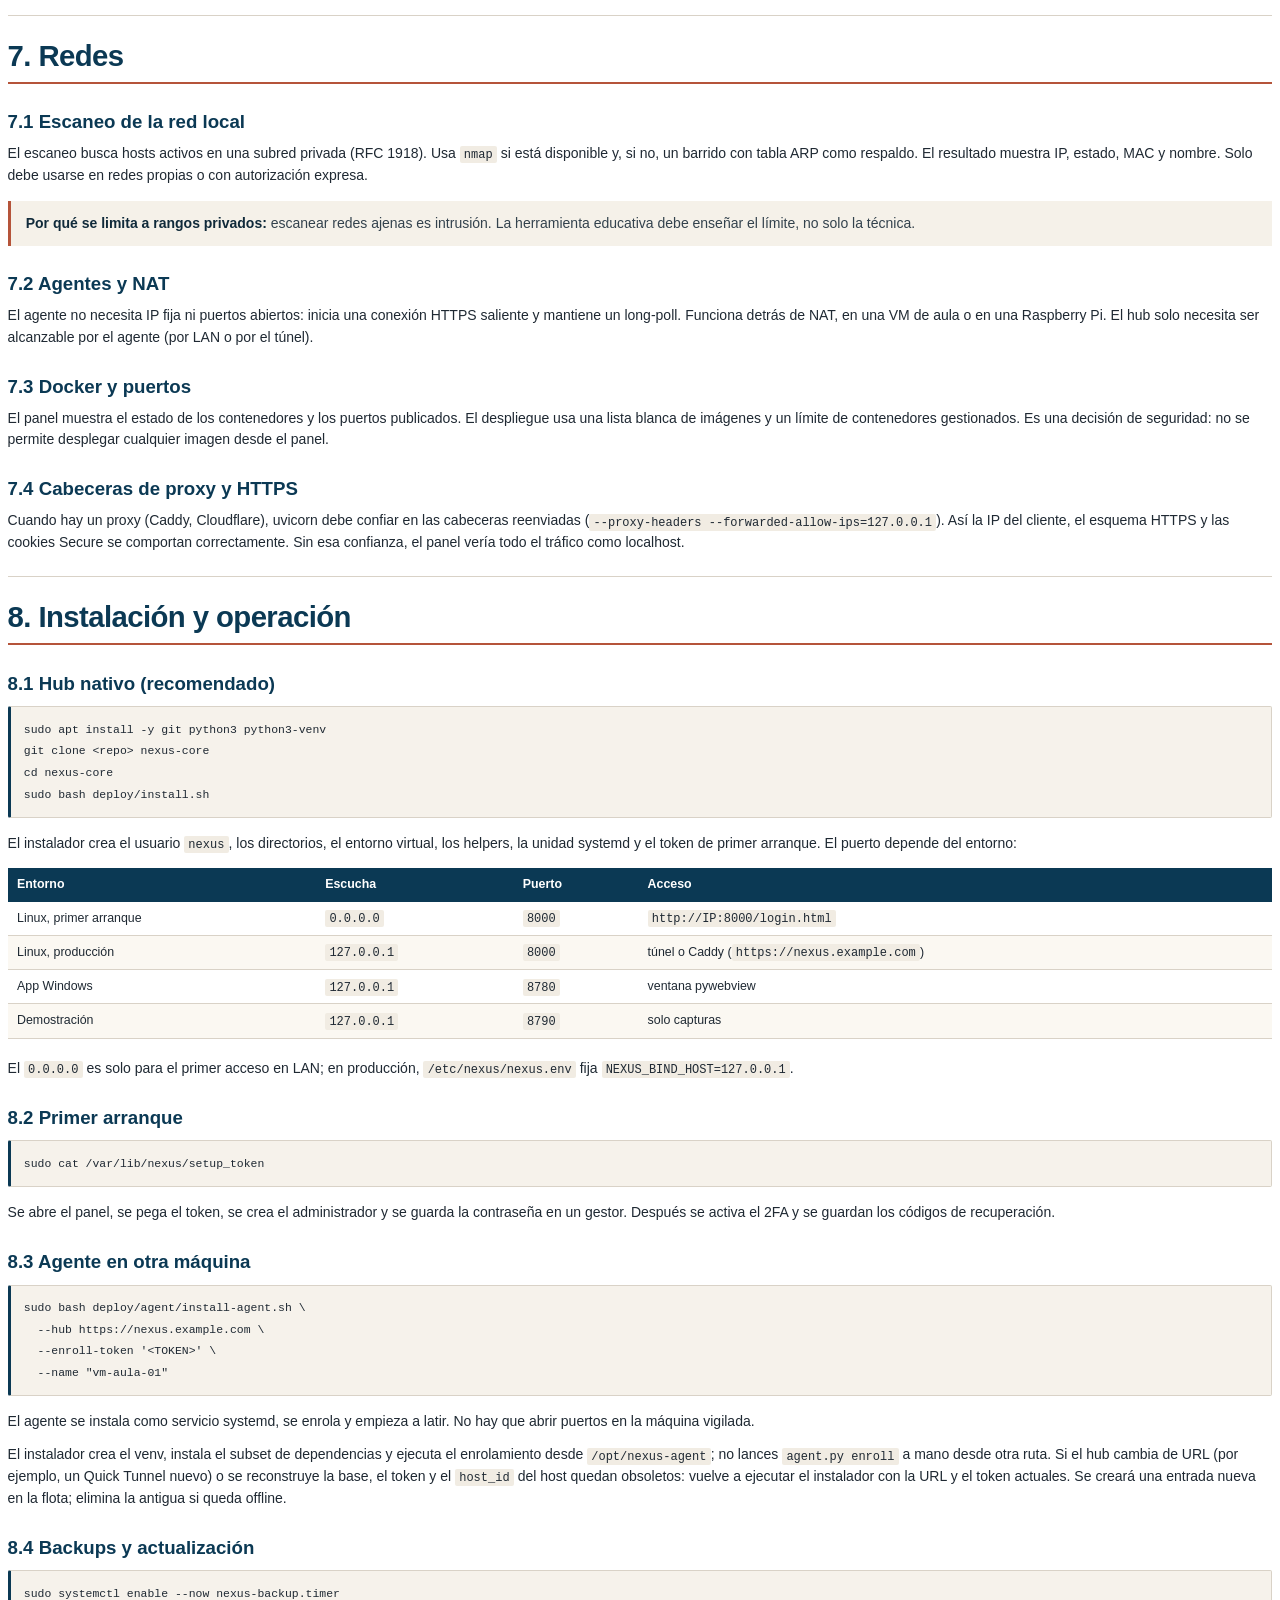
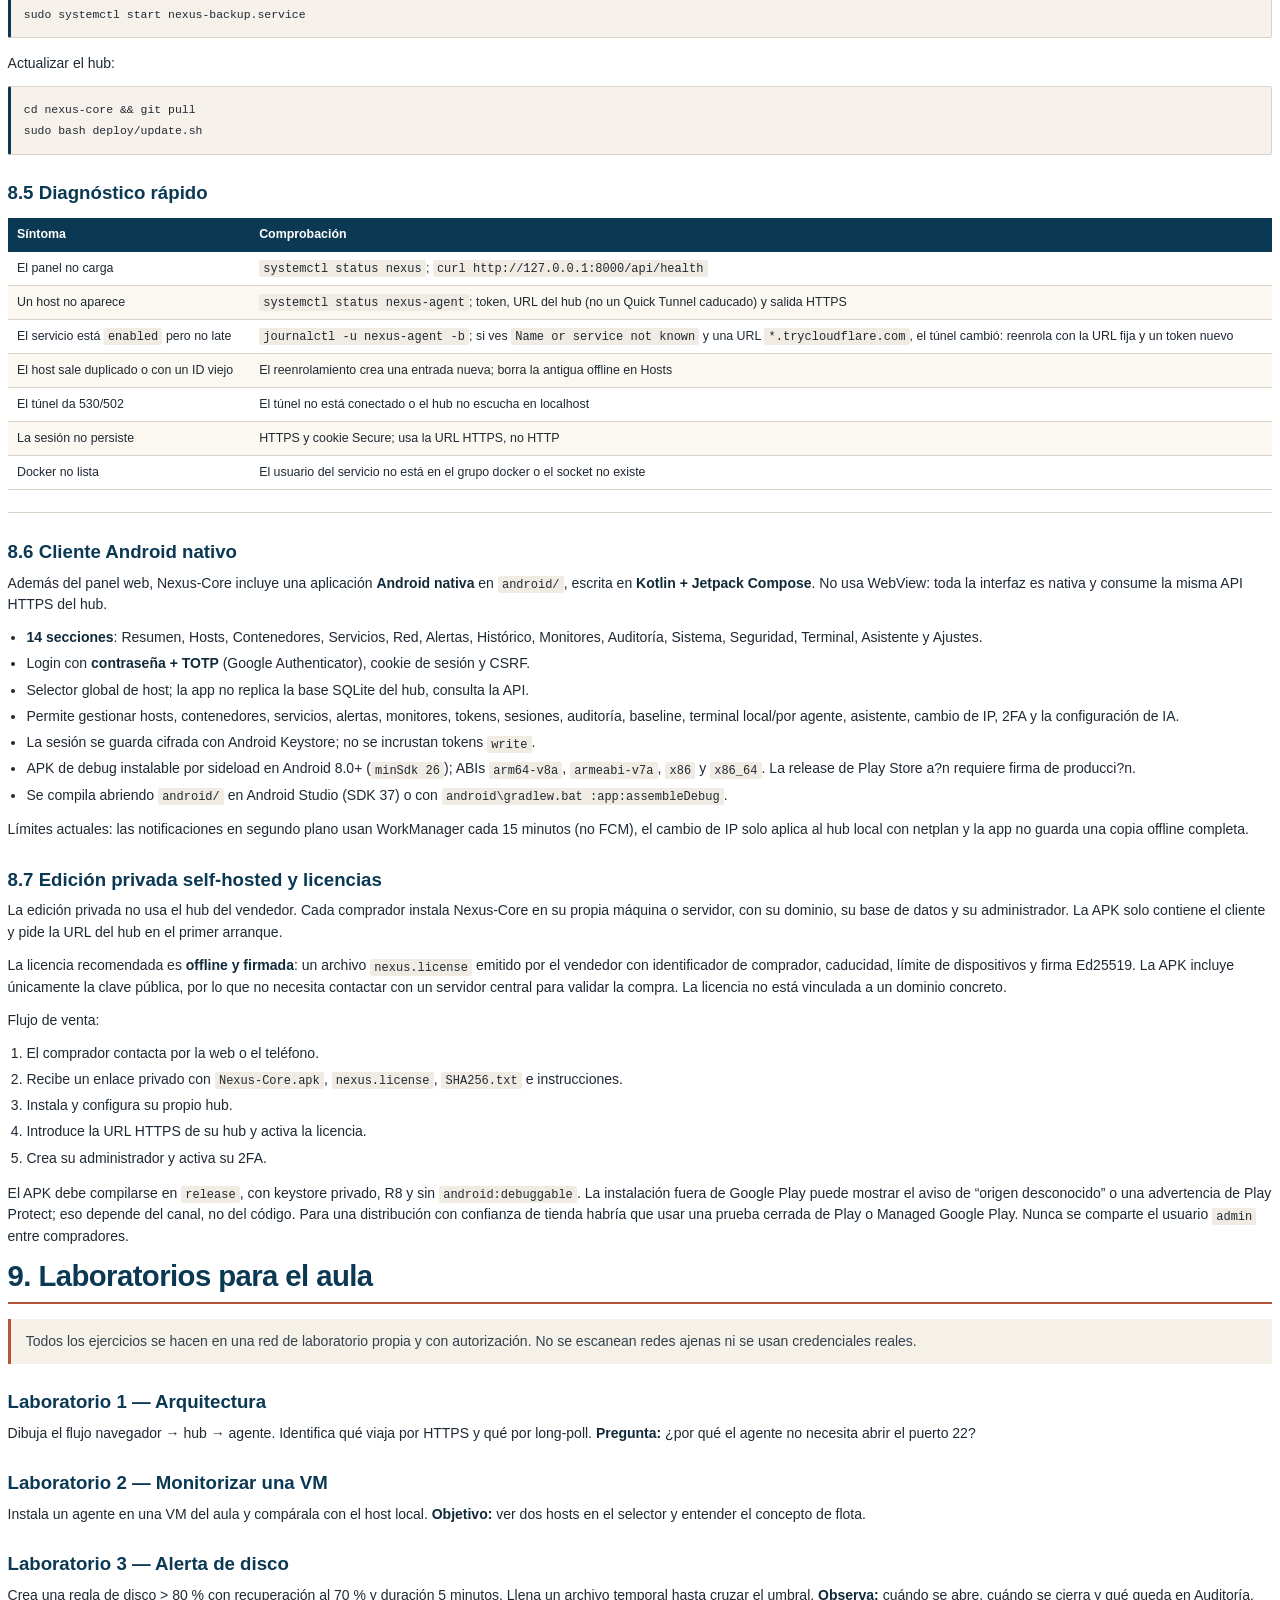
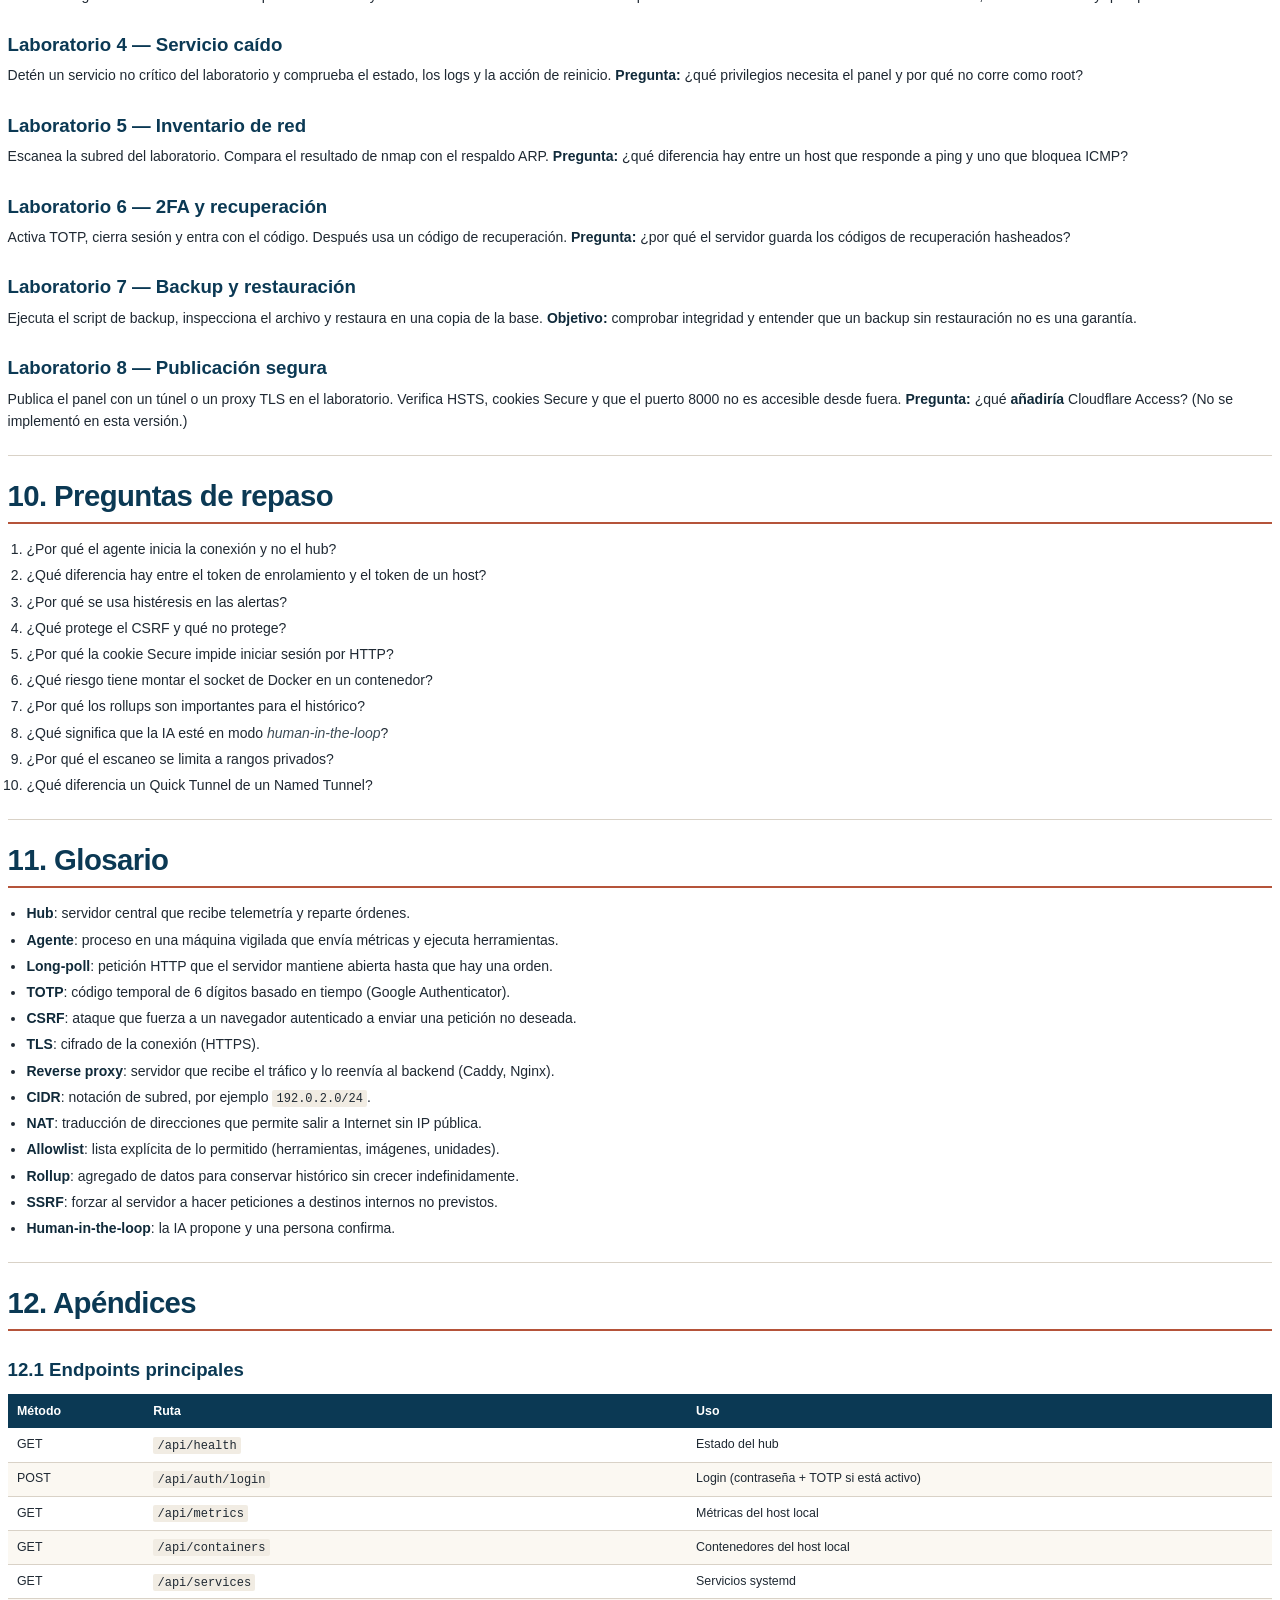
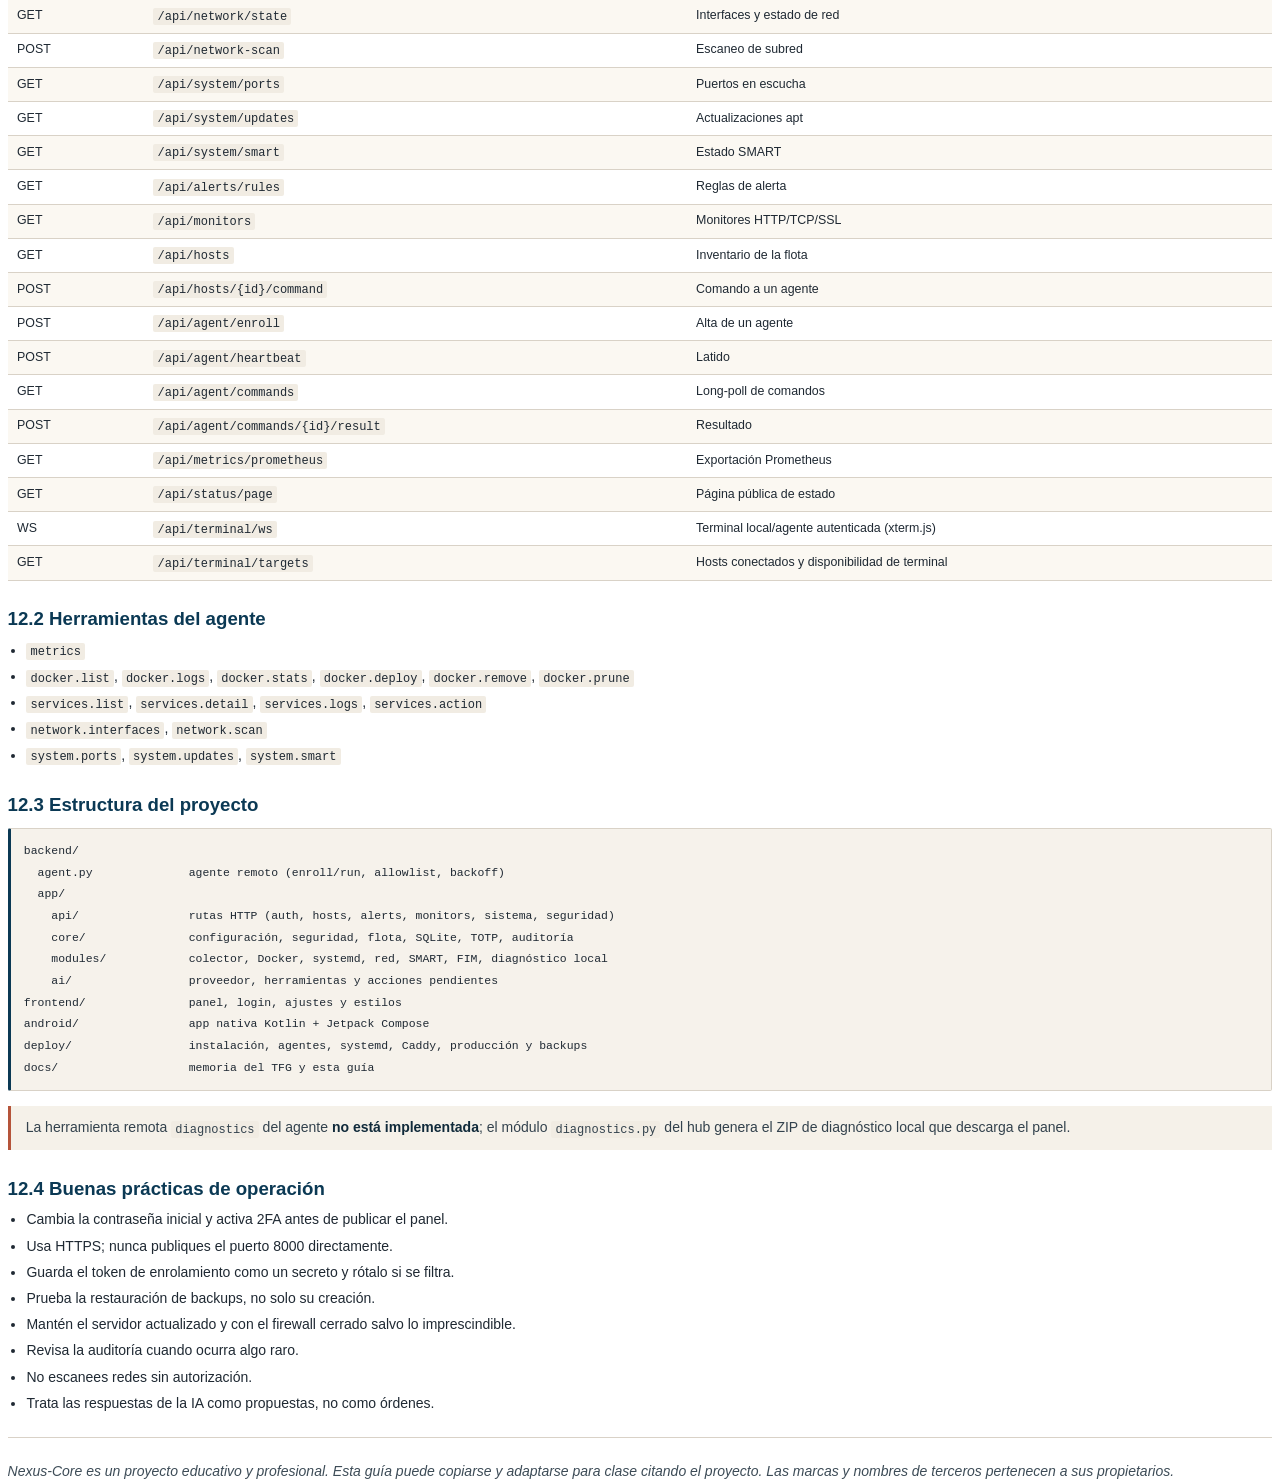
==== commit 2e6ac636: "docs: actualizar la guía pública" ====
--- a/docs/guia-educativa.html
+++ b/docs/guia-educativa.html
@@ -567,10 +567,12 @@
   necesario para la terminal por agente.</li>
 </ul>
 <p>La sesi?n exige cookie de administrador, token CSRF en el subprotocolo
-<code>csrf.&lt;token&gt;</code>, mismo origen y cierre por inactividad. El host local ejecuta la
-shell con el usuario del servicio; los agentes Linux/Kali usan <code>pty</code> y Windows
-usa ConPTY/pywinpty. No hay una shell root impl?cita.</p>
-<p>El desplegable <strong>Servidor</strong> muestra el transporte (<code>local</code>, <code>agente</code> o <code>SSH</code>).
+El host local ejecuta la shell con el usuario del servicio. En los
+agentes Linux/Kali se puede activar <code>NEXUS_AGENT_TERMINAL_ROOT=1</code>:
+el agente sigue ejecutándose como <code>nexus-agent</code>, pero el PTY arranca
+con <code>sudo -n /bin/bash -i</code> y una regla sudoers limitada a shells.
+Es root explícito, no implícito; exige administrador y 2FA.
+El desplegable <strong>Servidor</strong> muestra el transporte (<code>local</code>, <code>agente</code> o <code>SSH</code>).
 Los agentes 1.0.0 aparecen deshabilitados con el motivo ?actualiza el agente?
 hasta que se instala la versi?n 1.1.0.</p>
 <p>Variables relevantes:</p>
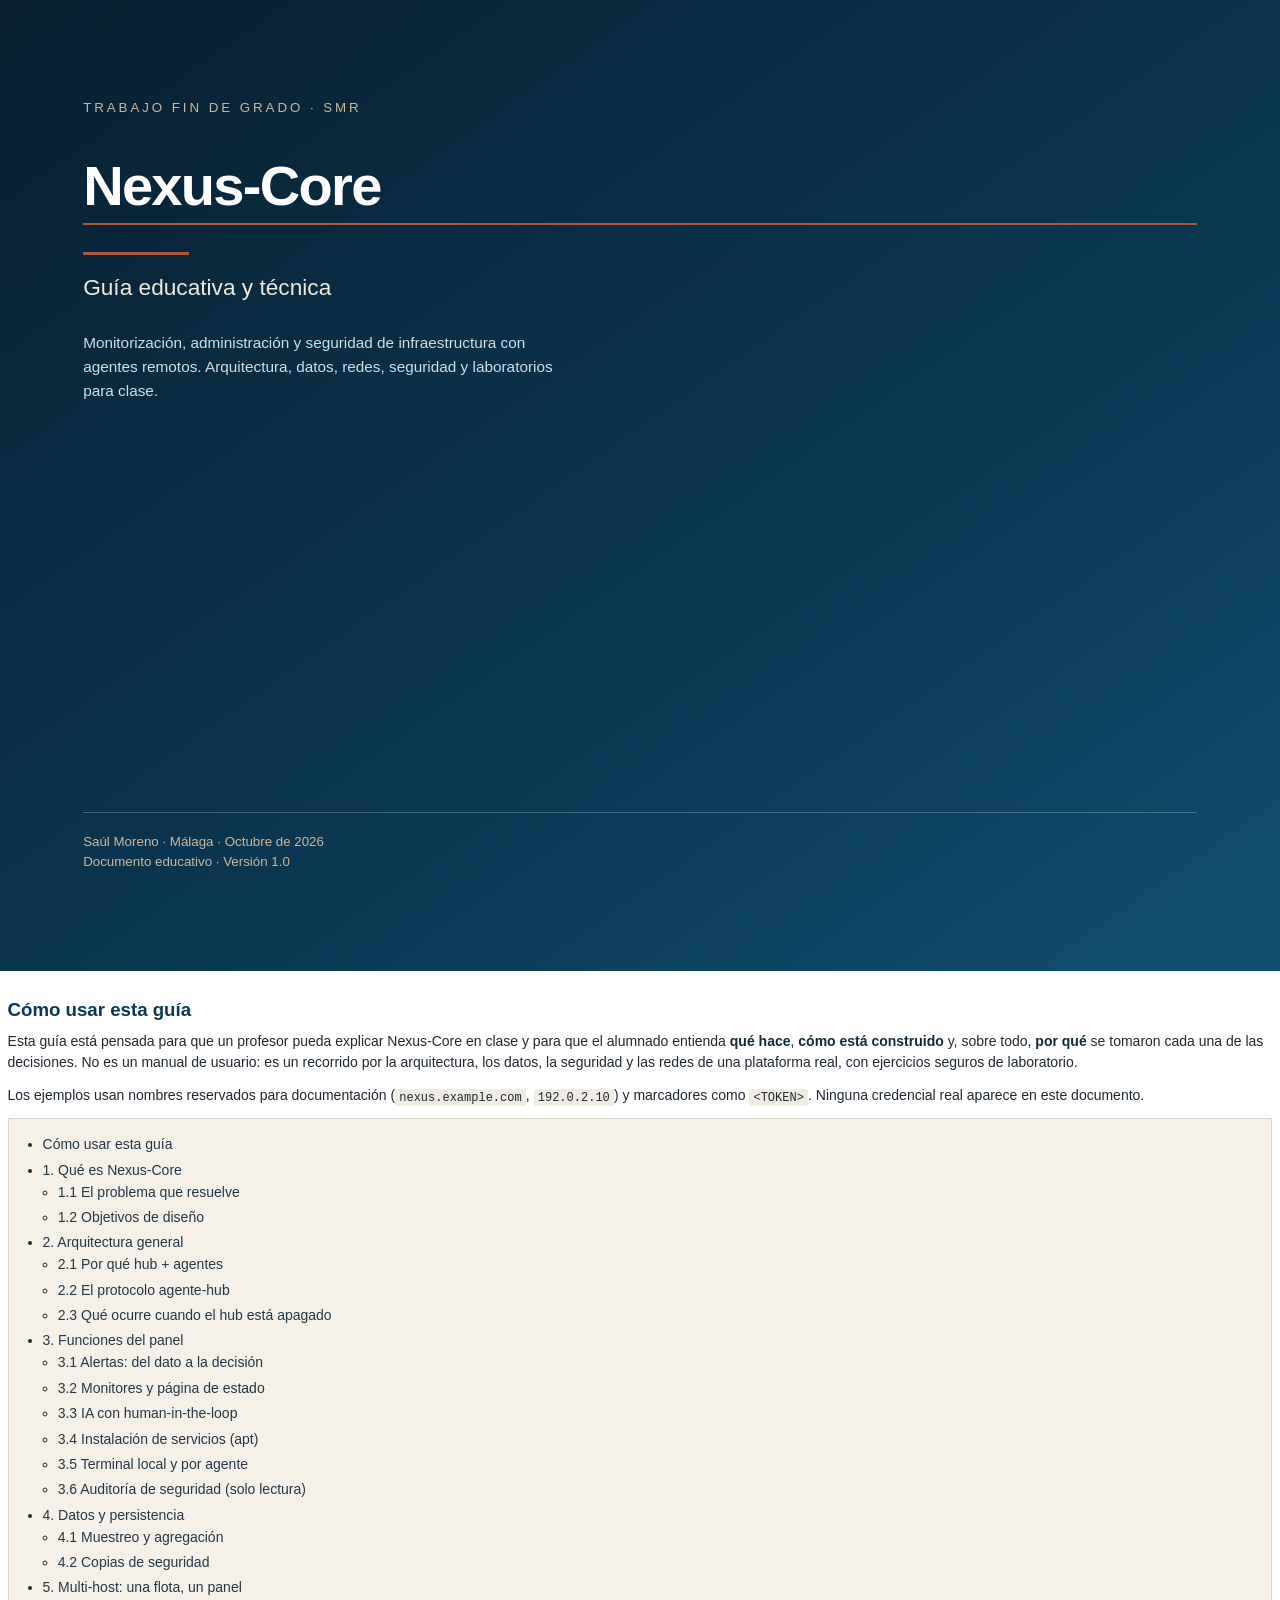
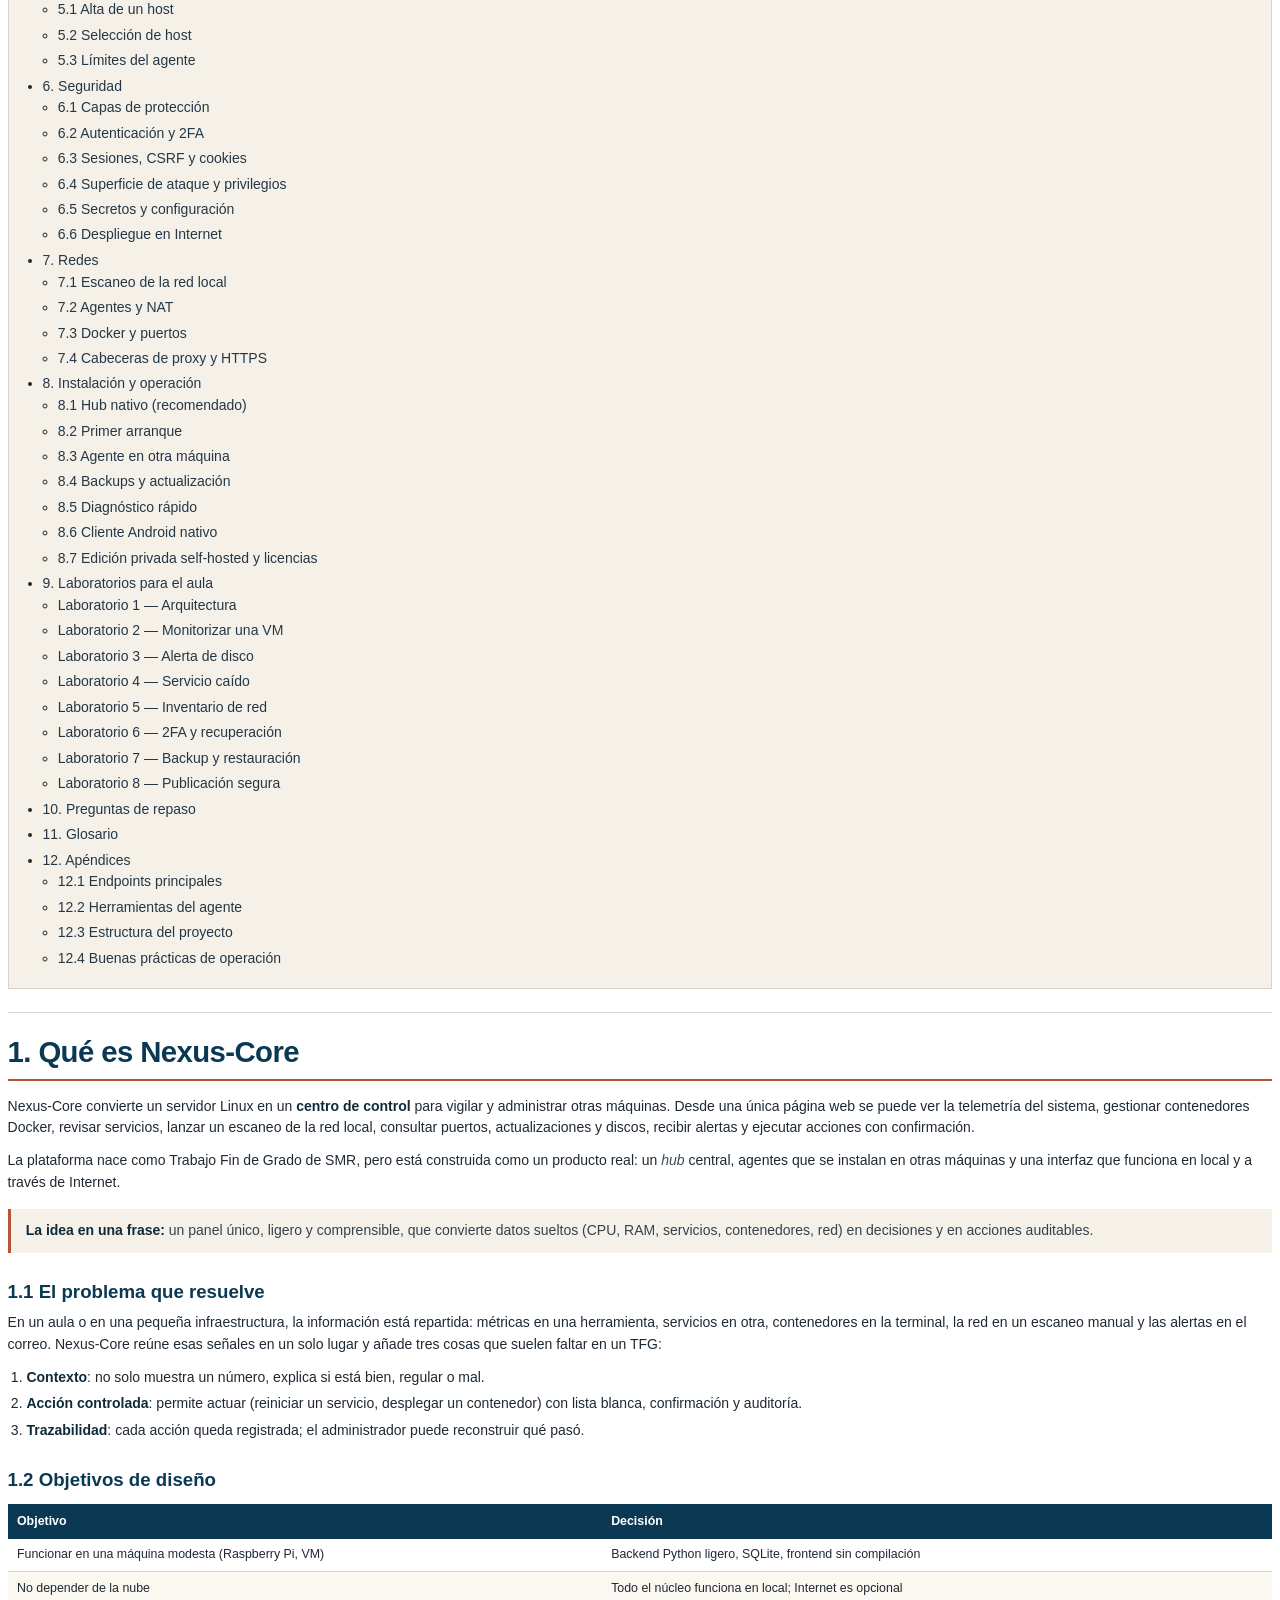
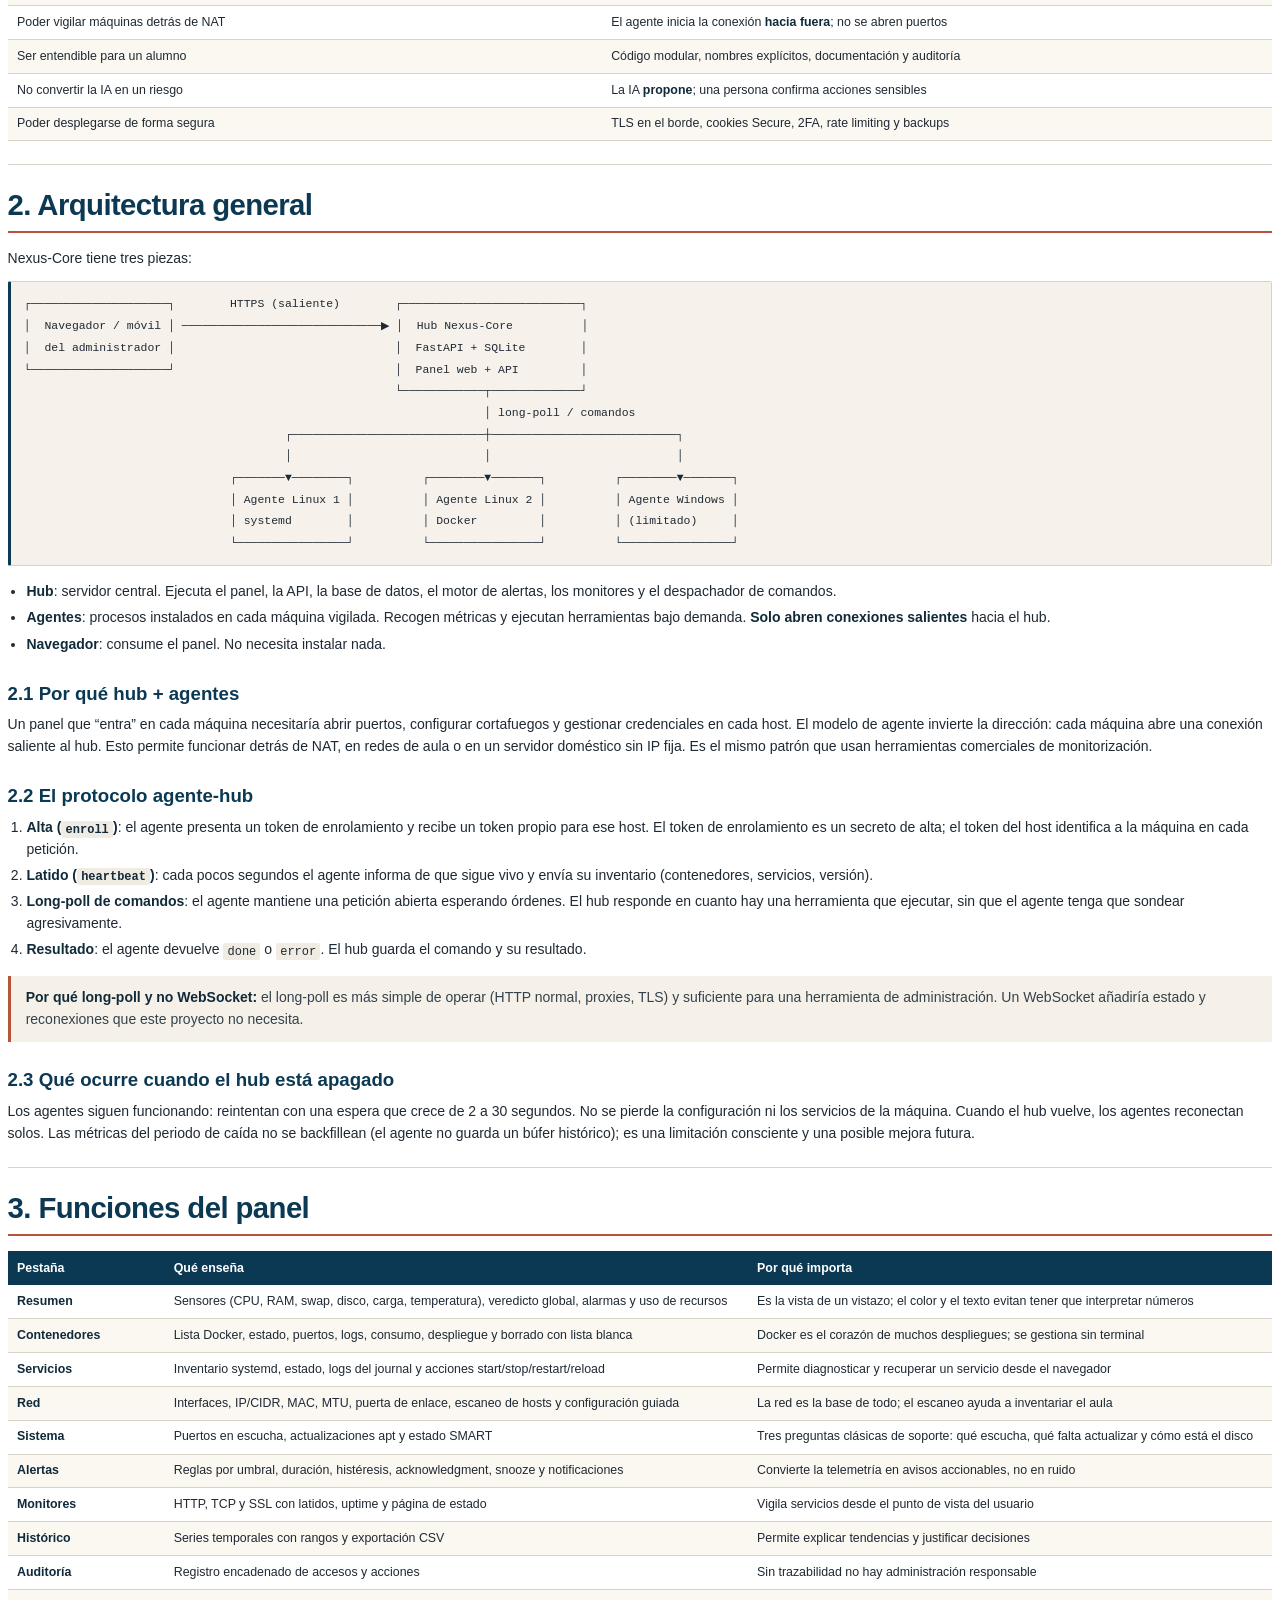
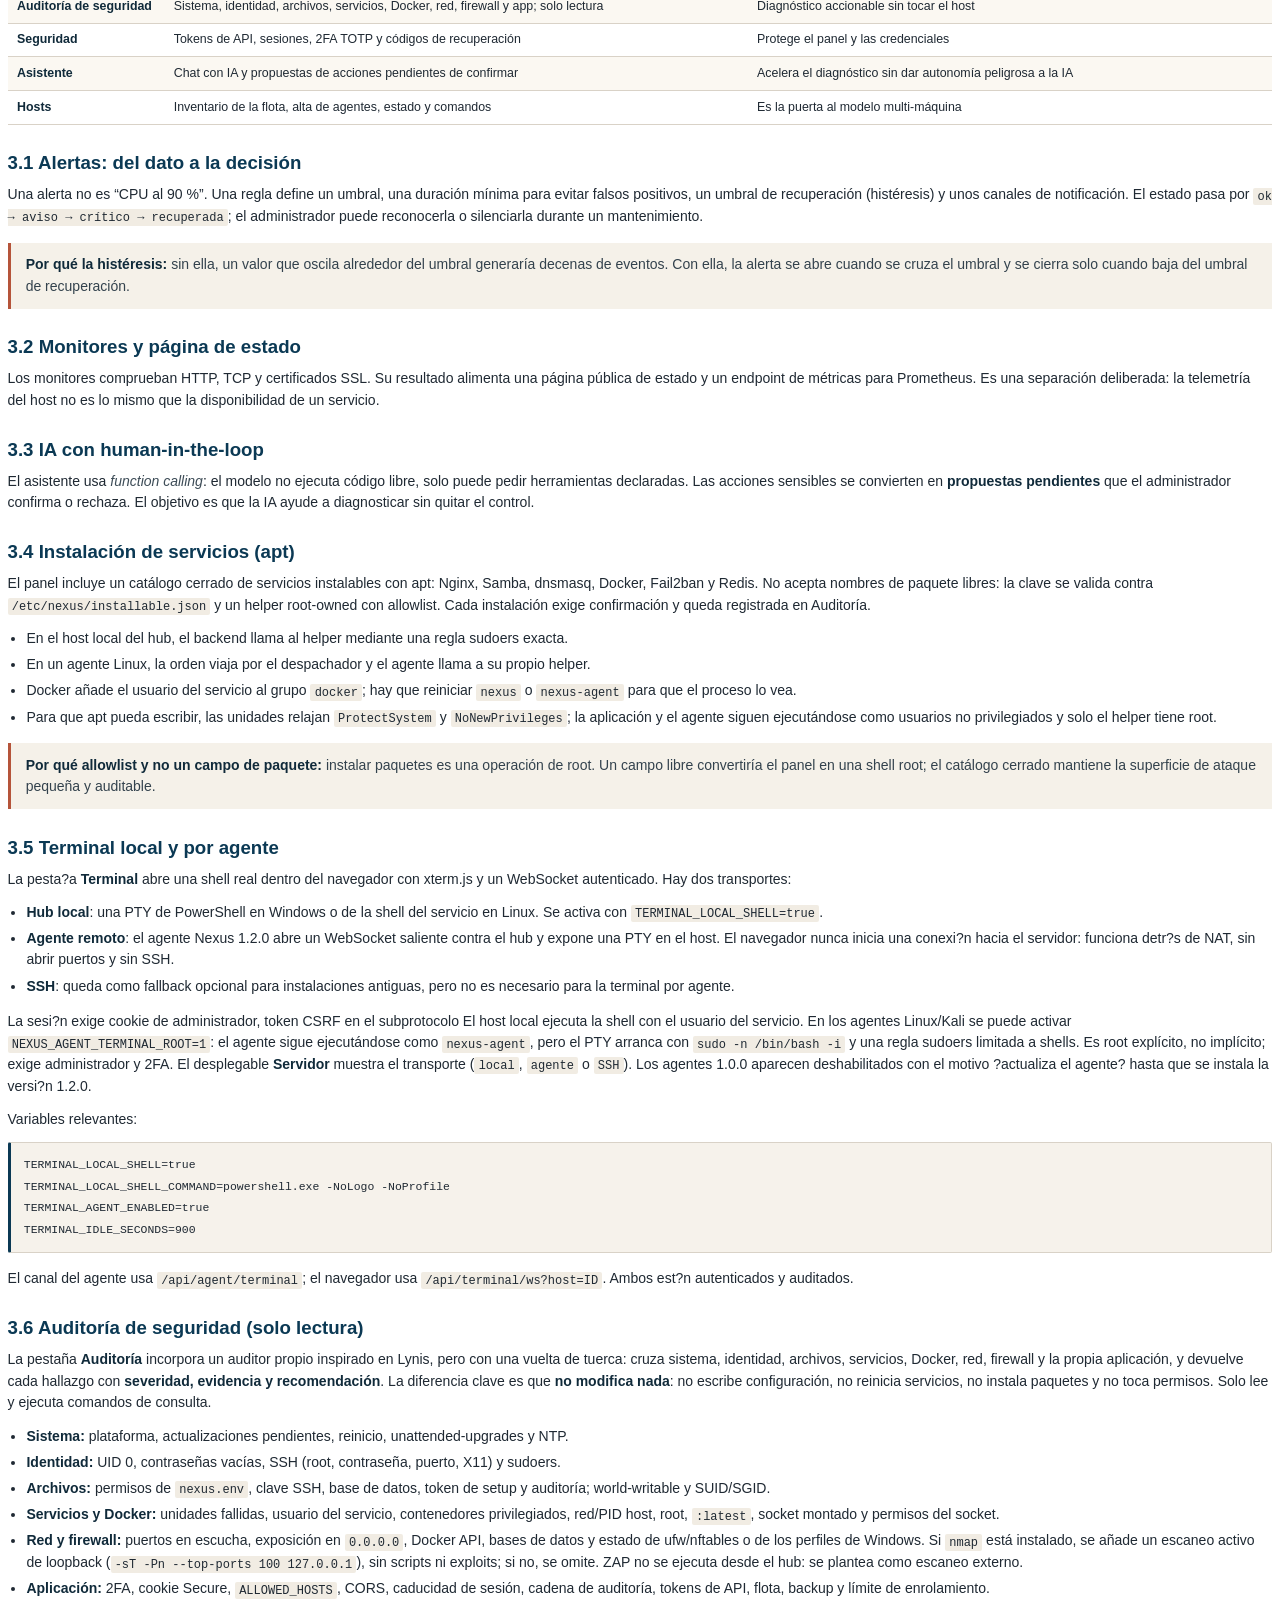
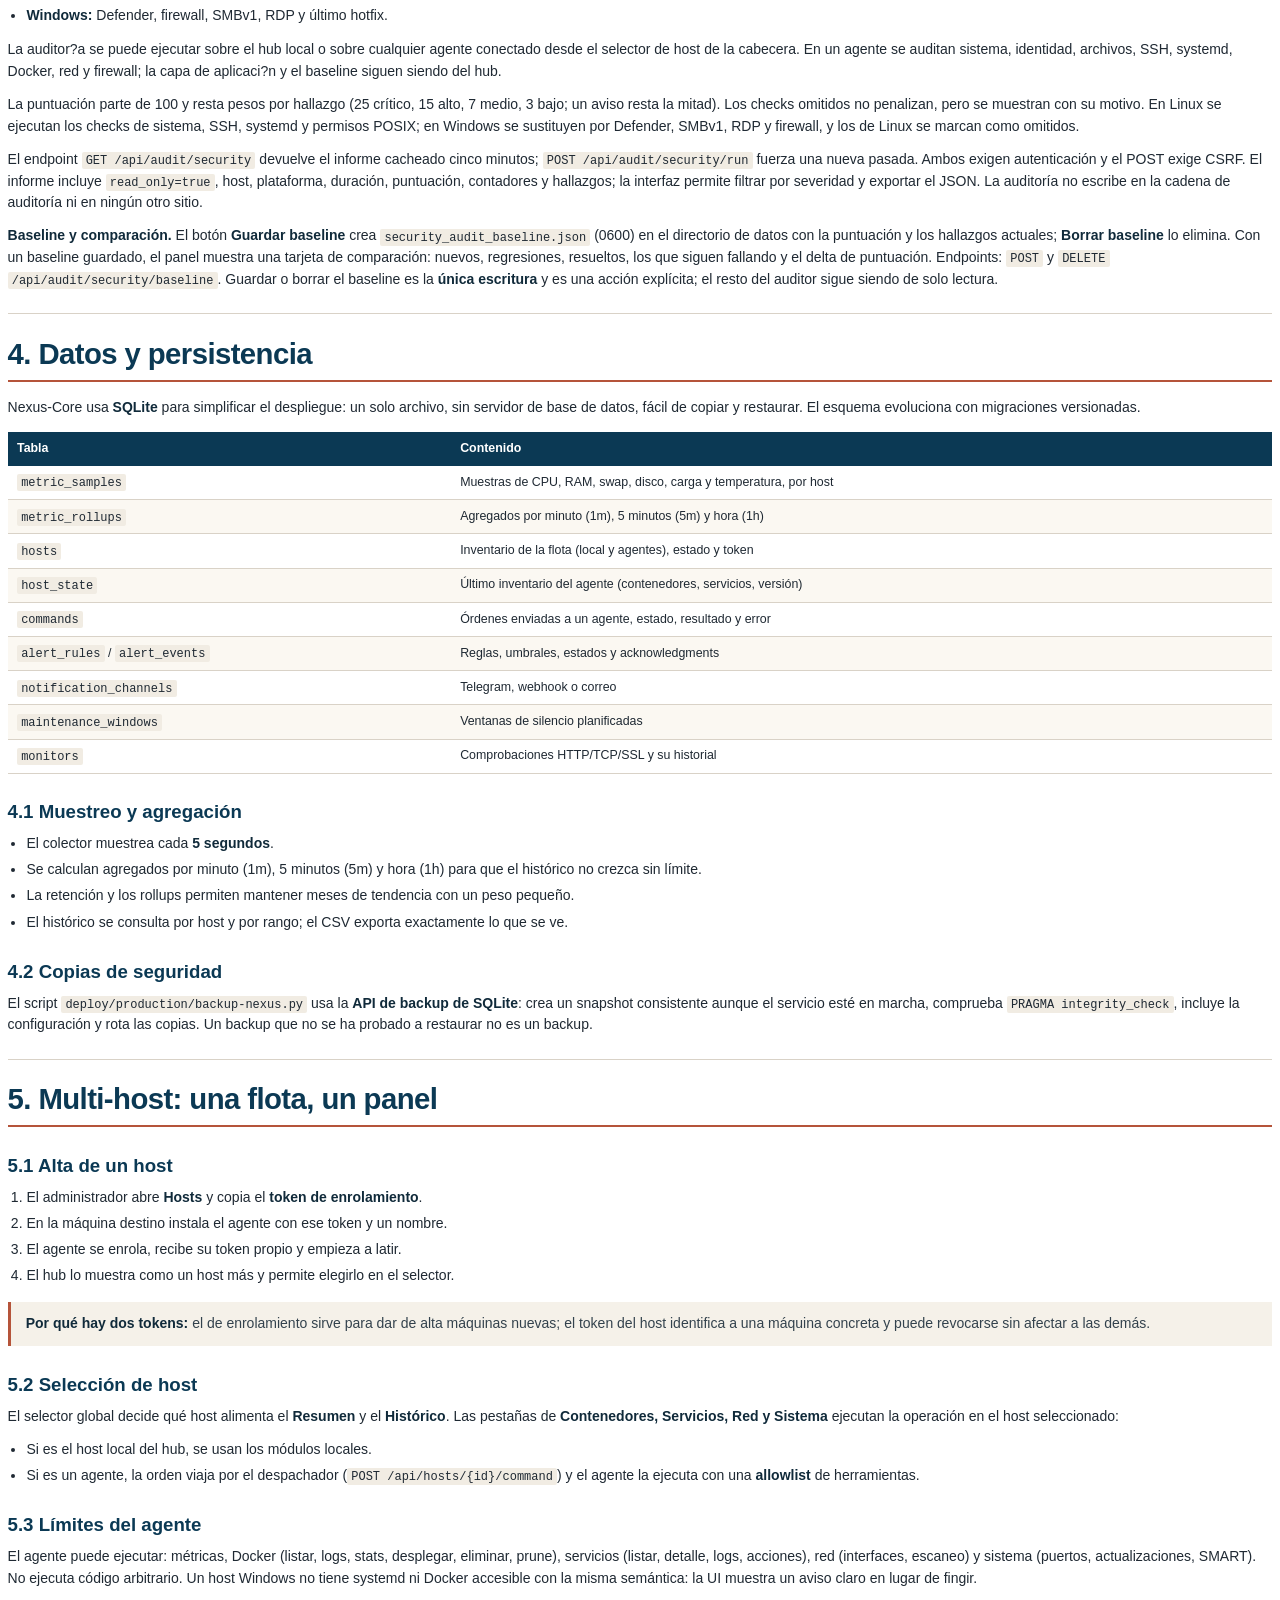
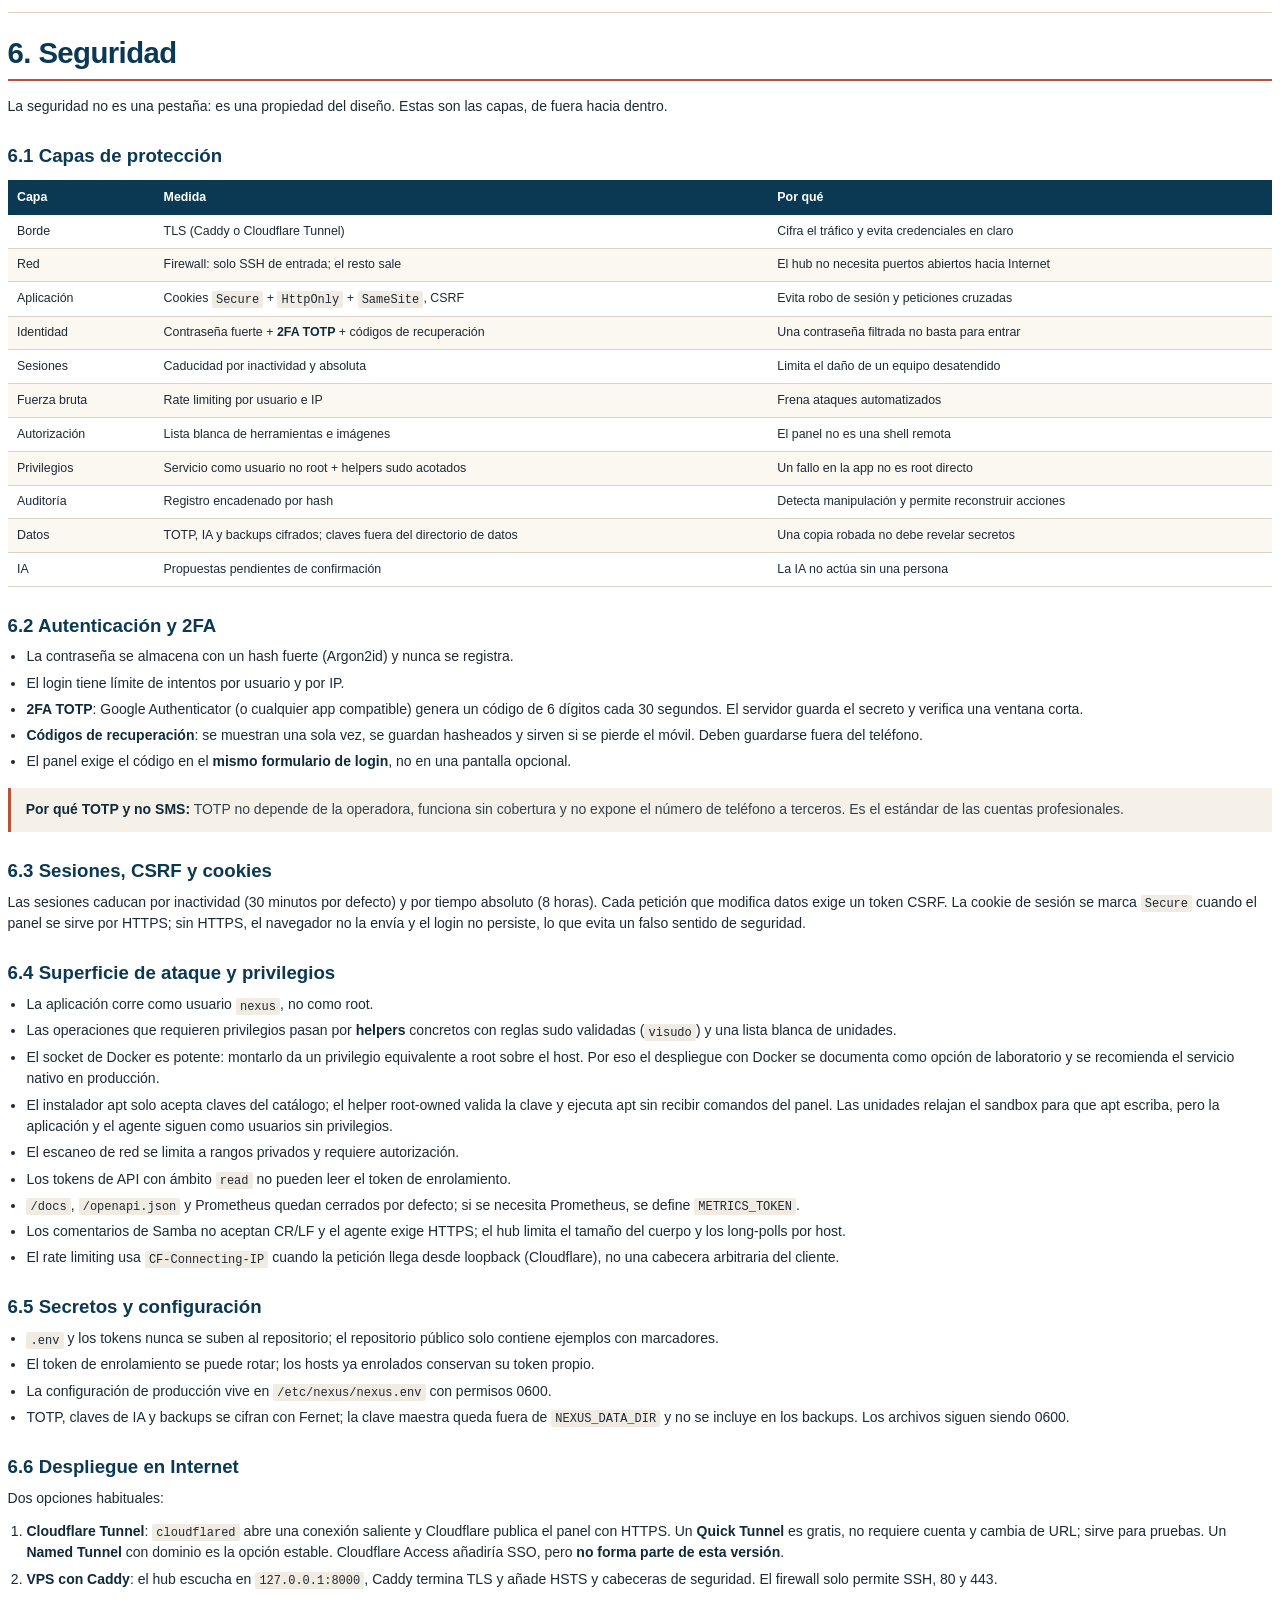
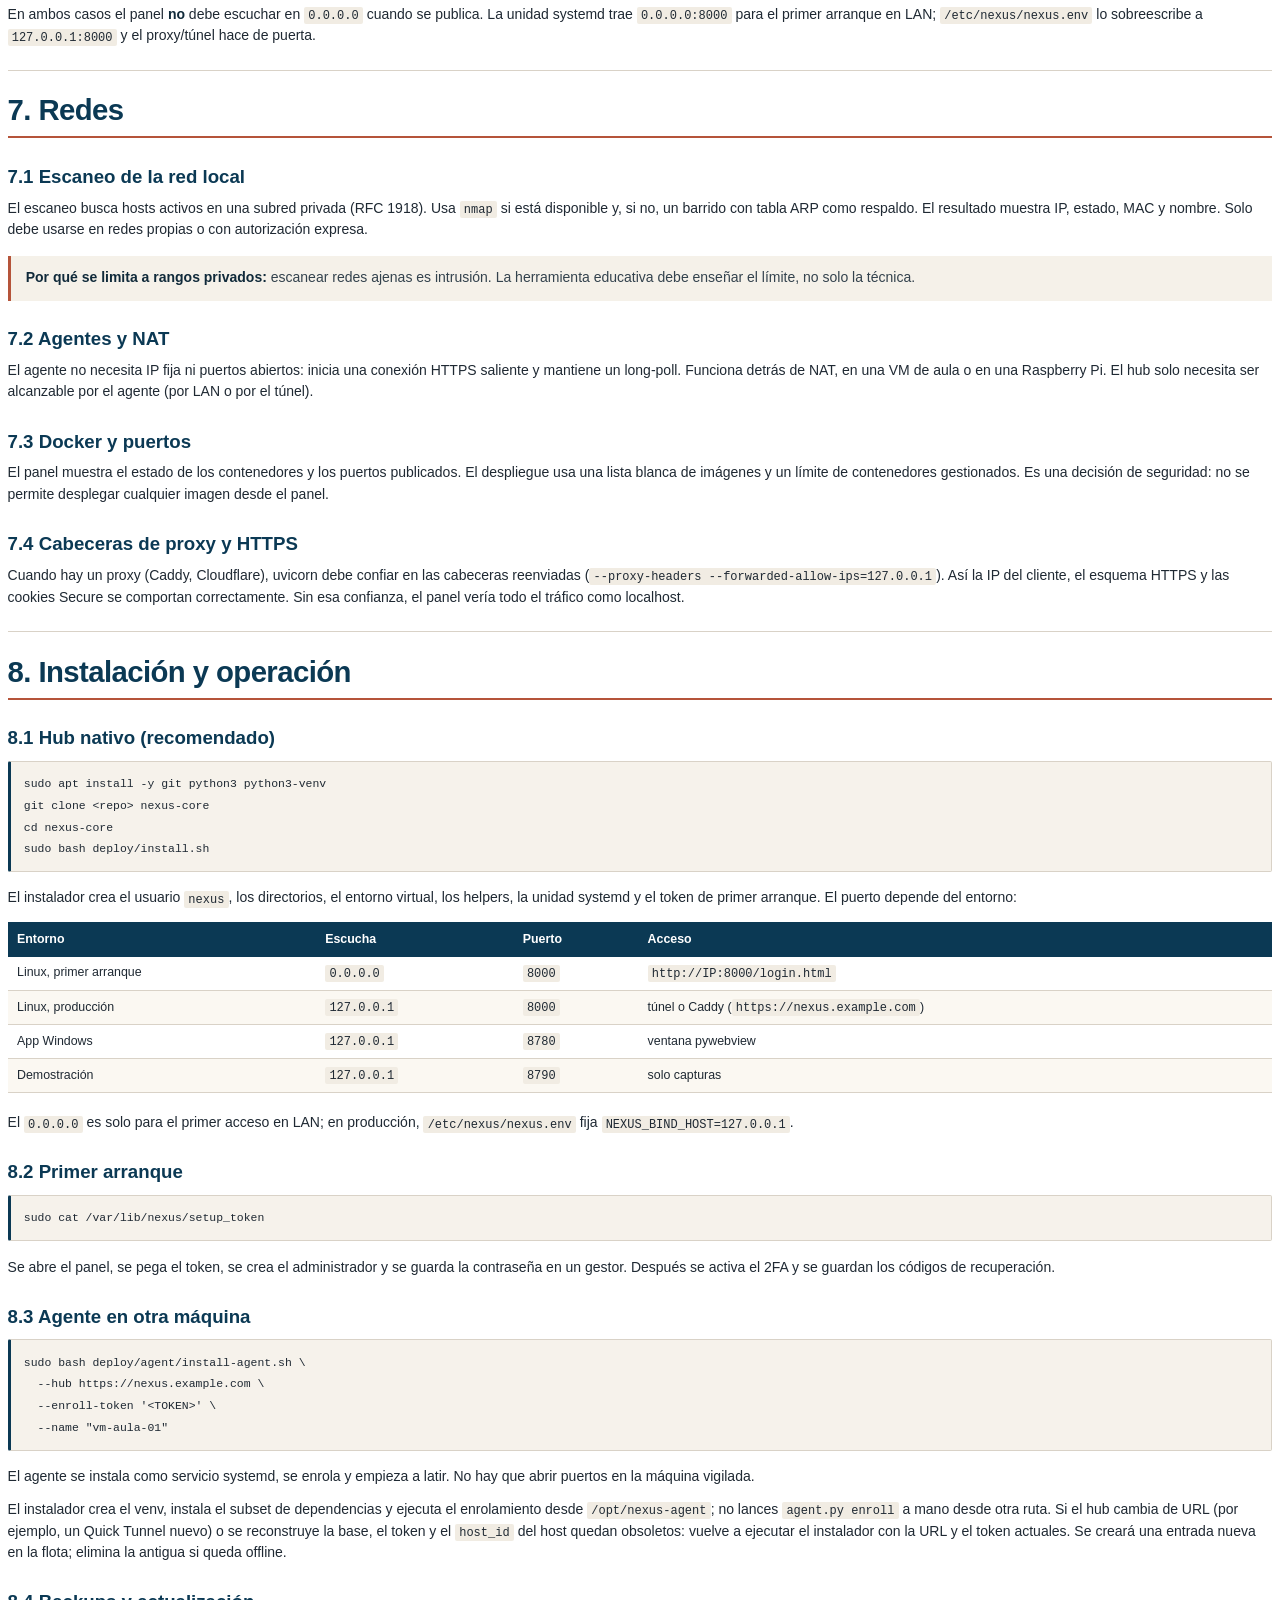
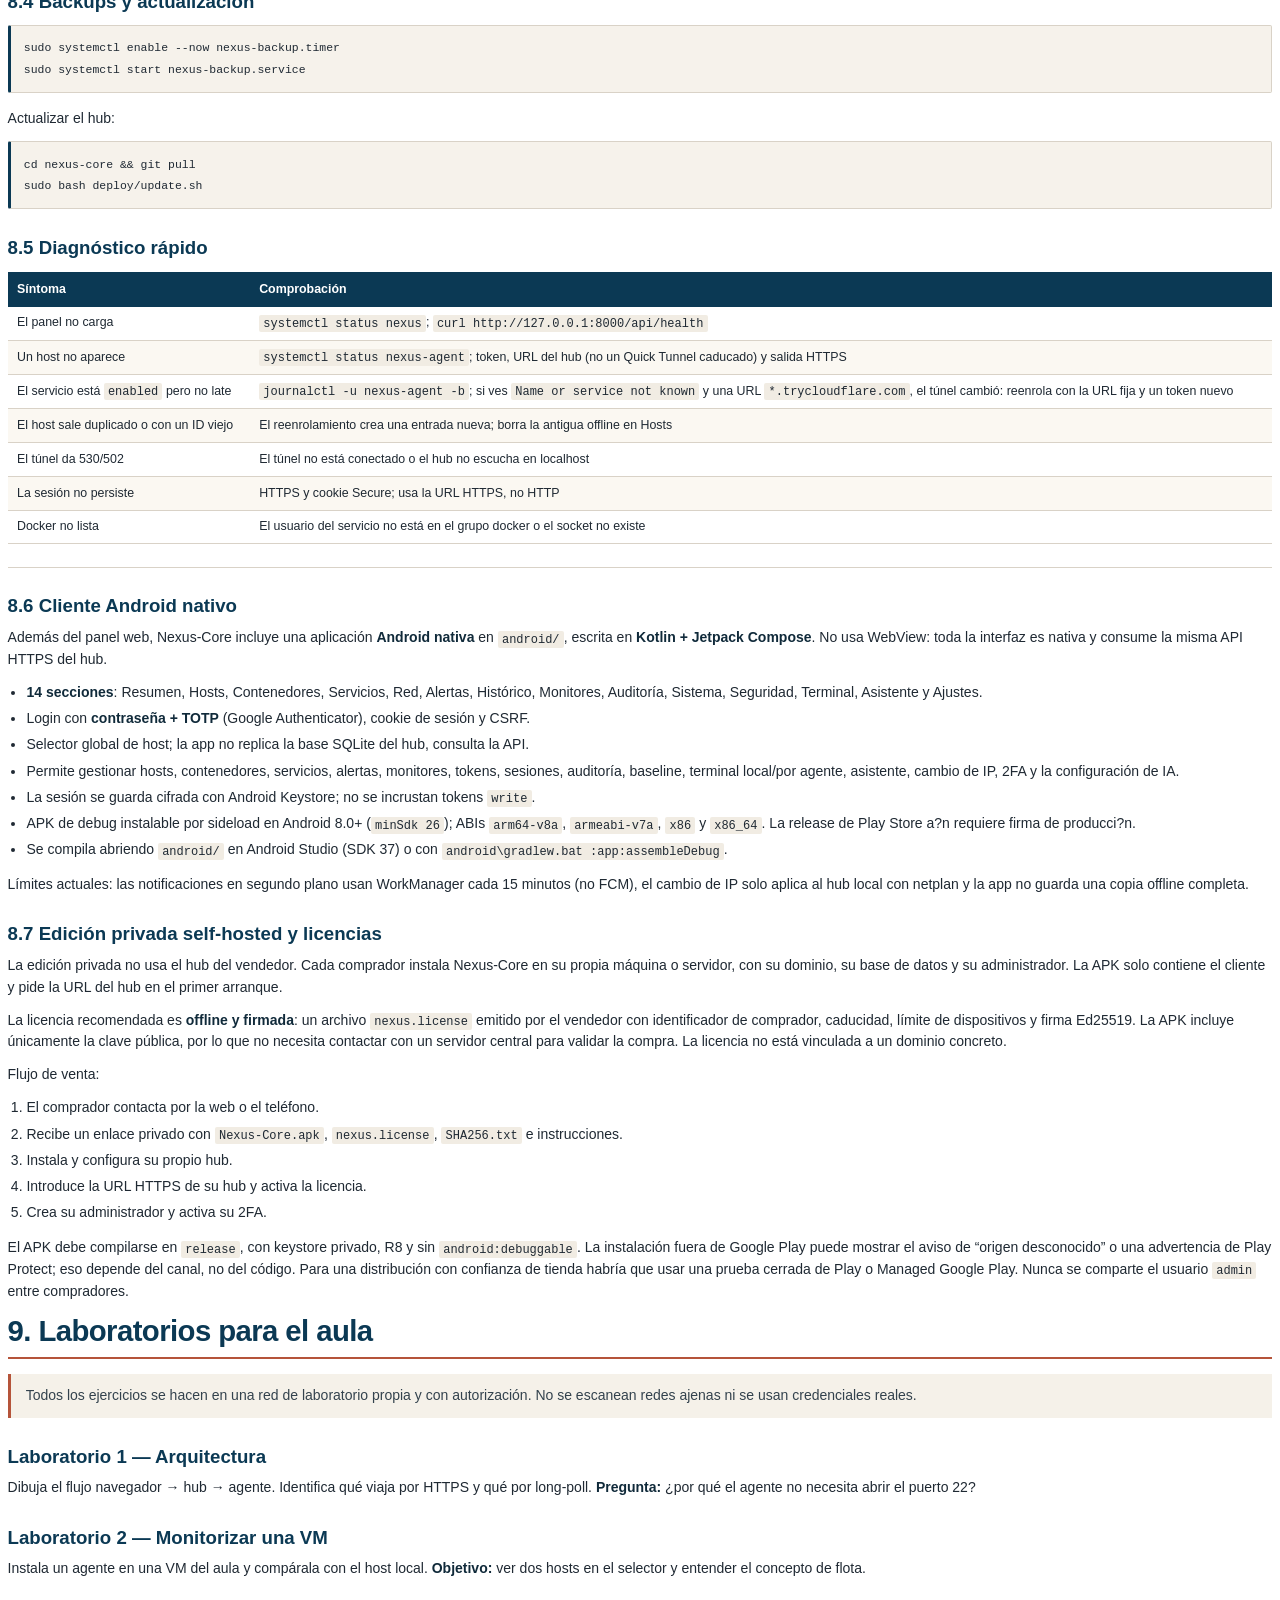
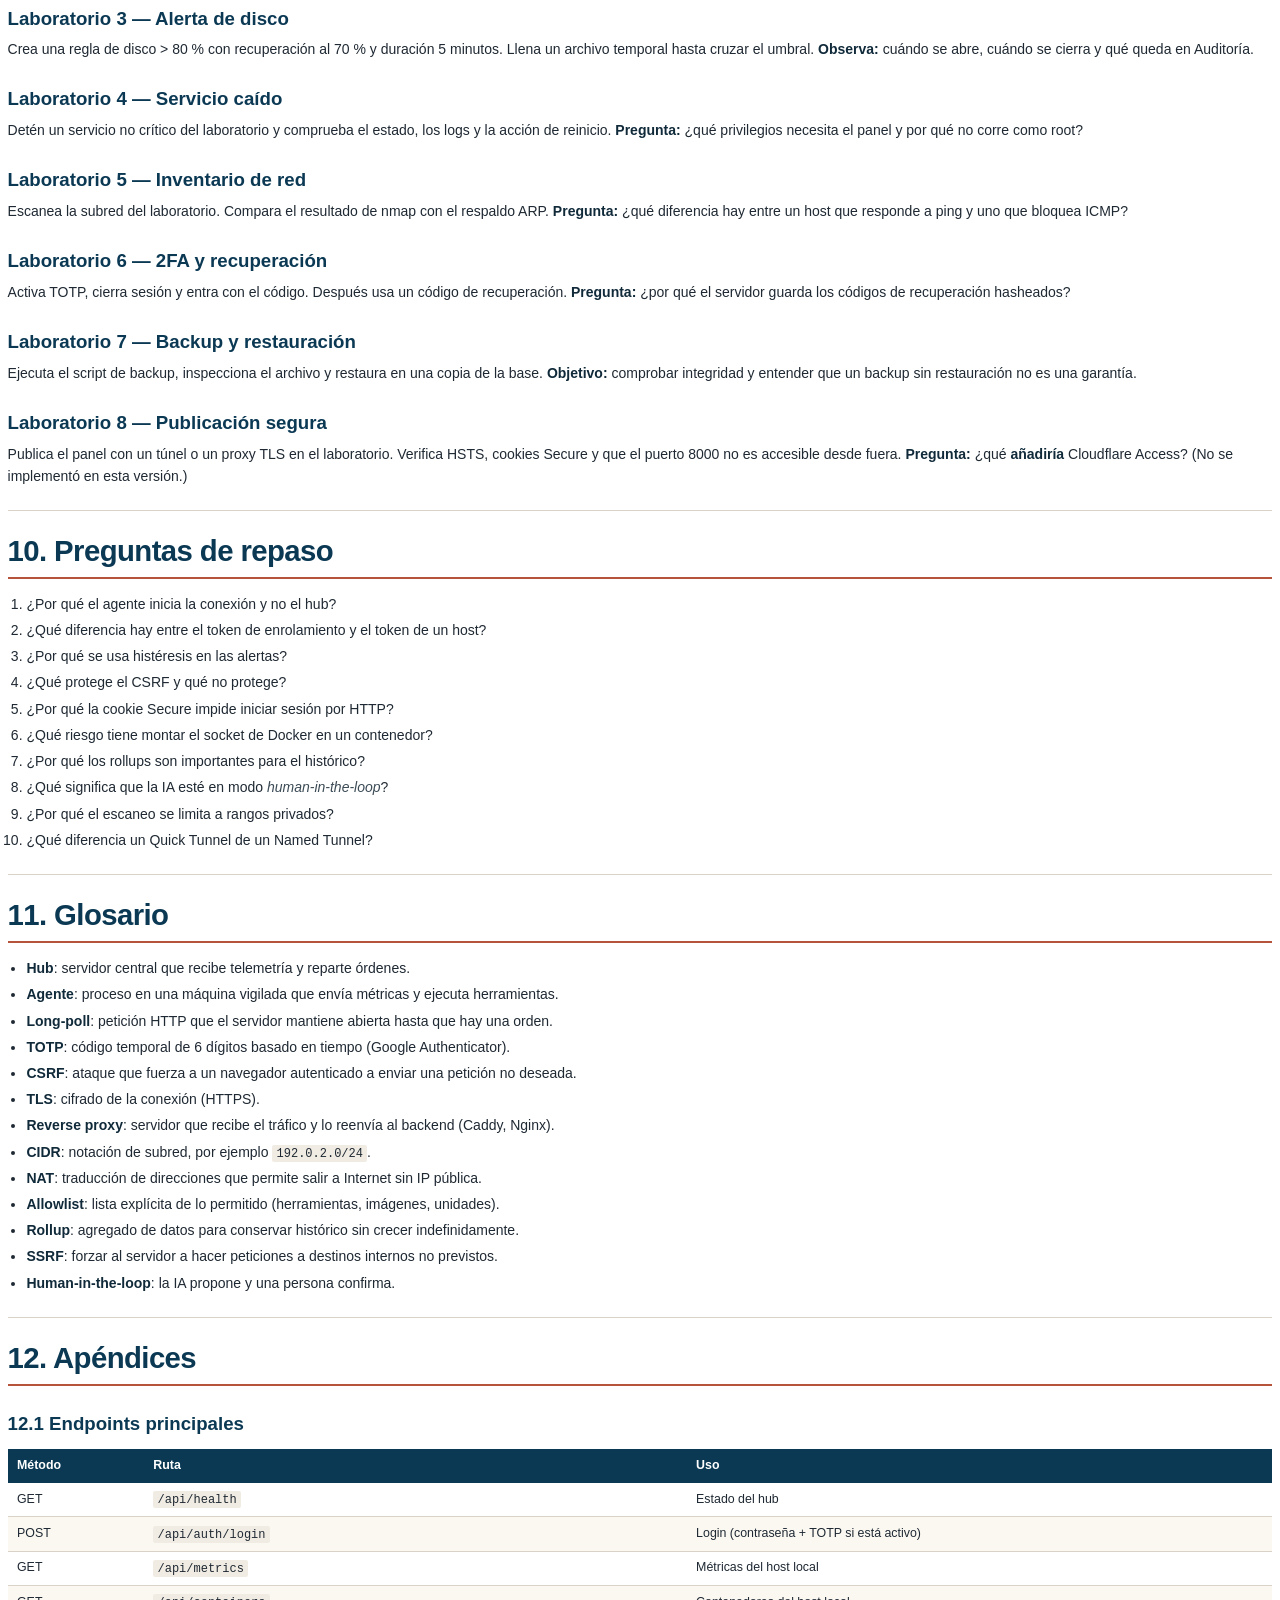
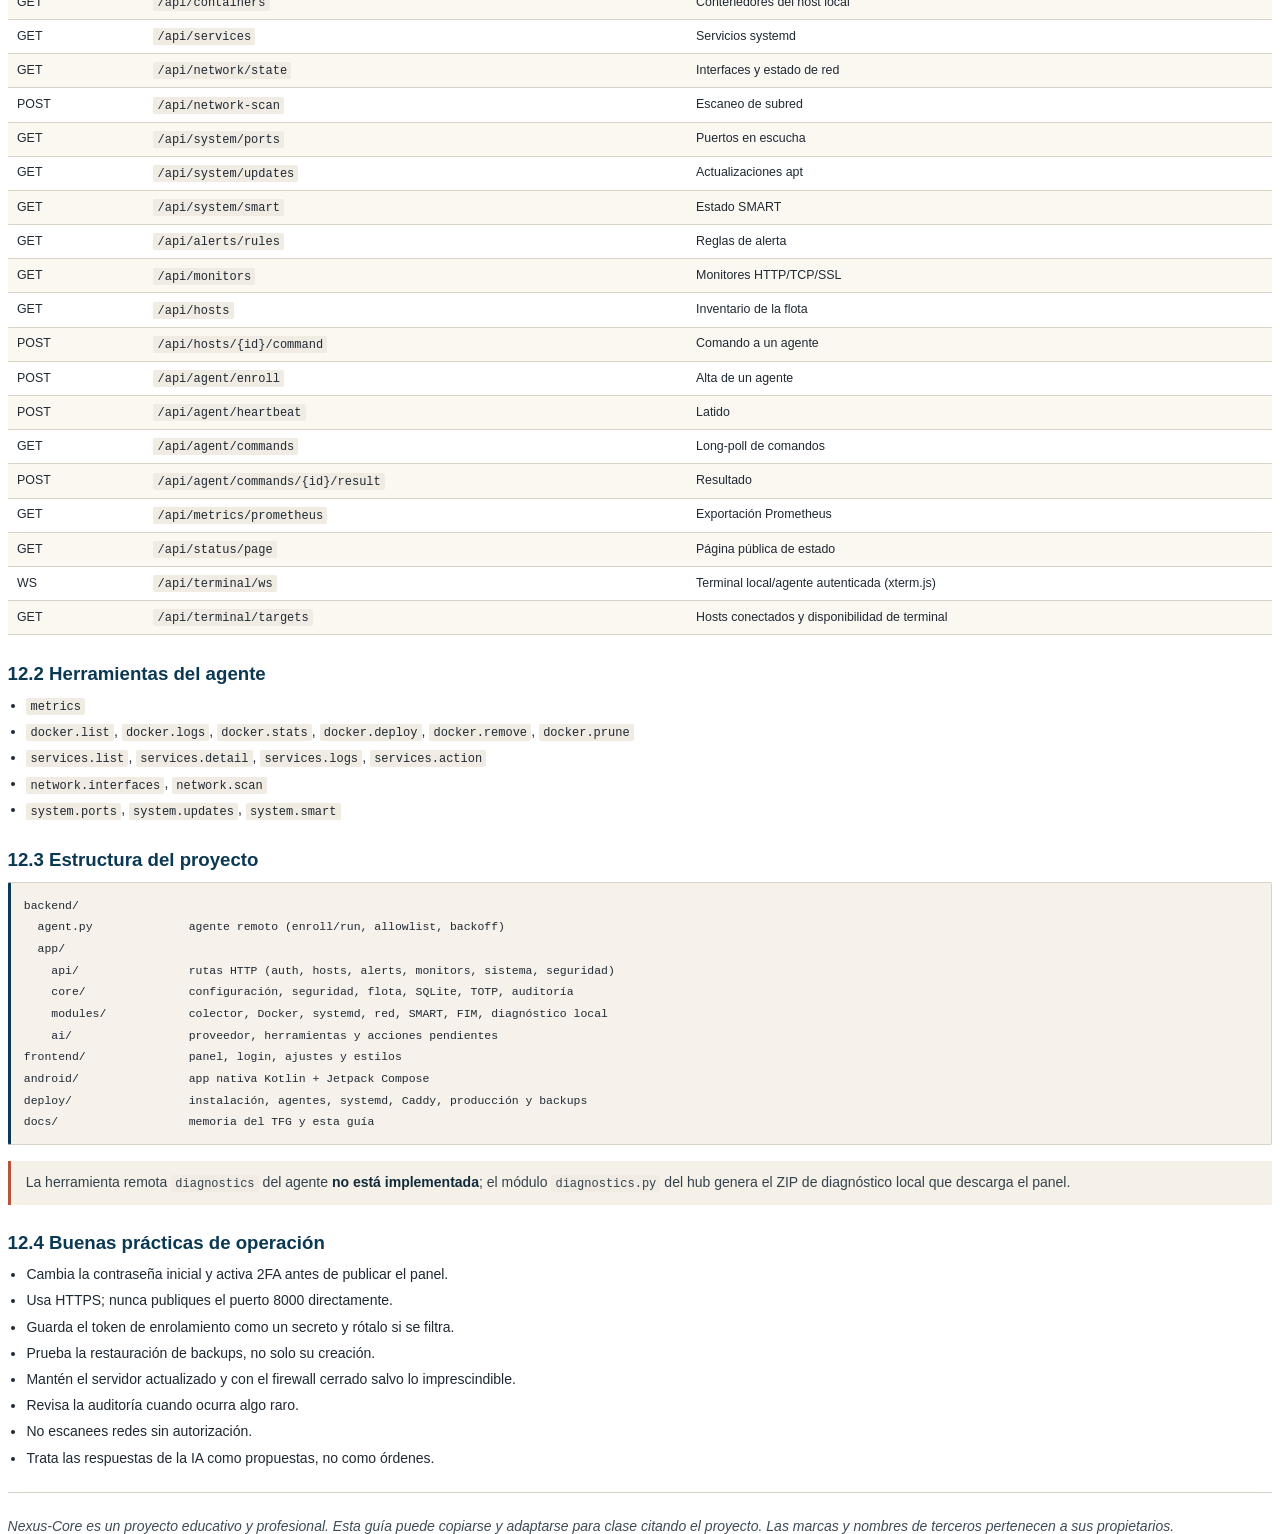
==== commit 83491aea: "docs: actualizar auditoría remota y regenerar la guía pública" ====
--- a/docs/guia-educativa.html
+++ b/docs/guia-educativa.html
@@ -560,7 +560,7 @@
 <ul>
 <li><strong>Hub local</strong>: una PTY de PowerShell en Windows o de la shell del servicio en
   Linux. Se activa con <code>TERMINAL_LOCAL_SHELL=true</code>.</li>
-<li><strong>Agente remoto</strong>: el agente Nexus 1.1.0 abre un WebSocket saliente contra el
+<li><strong>Agente remoto</strong>: el agente Nexus 1.2.0 abre un WebSocket saliente contra el
   hub y expone una PTY en el host. El navegador nunca inicia una conexi?n hacia
   el servidor: funciona detr?s de NAT, sin abrir puertos y sin SSH.</li>
 <li><strong>SSH</strong>: queda como fallback opcional para instalaciones antiguas, pero no es
@@ -574,7 +574,7 @@
 Es root explícito, no implícito; exige administrador y 2FA.
 El desplegable <strong>Servidor</strong> muestra el transporte (<code>local</code>, <code>agente</code> o <code>SSH</code>).
 Los agentes 1.0.0 aparecen deshabilitados con el motivo ?actualiza el agente?
-hasta que se instala la versi?n 1.1.0.</p>
+hasta que se instala la versi?n 1.2.0.</p>
 <p>Variables relevantes:</p>
 <pre><code class="language-bash">TERMINAL_LOCAL_SHELL=true
 TERMINAL_LOCAL_SHELL_COMMAND=powershell.exe -NoLogo -NoProfile
@@ -606,6 +606,7 @@
   de auditoría, tokens de API, flota, backup y límite de enrolamiento.</li>
 <li><strong>Windows:</strong> Defender, firewall, SMBv1, RDP y último hotfix.</li>
 </ul>
+<p>La auditor?a se puede ejecutar sobre el hub local o sobre cualquier agente conectado desde el selector de host de la cabecera. En un agente se auditan sistema, identidad, archivos, SSH, systemd, Docker, red y firewall; la capa de aplicaci?n y el baseline siguen siendo del hub.</p>
 <p>La puntuación parte de 100 y resta pesos por hallazgo (25 crítico, 15 alto, 7 medio, 3
 bajo; un aviso resta la mitad). Los checks omitidos no penalizan, pero se muestran con su
 motivo. En Linux se ejecutan los checks de sistema, SSH, systemd y permisos POSIX; en
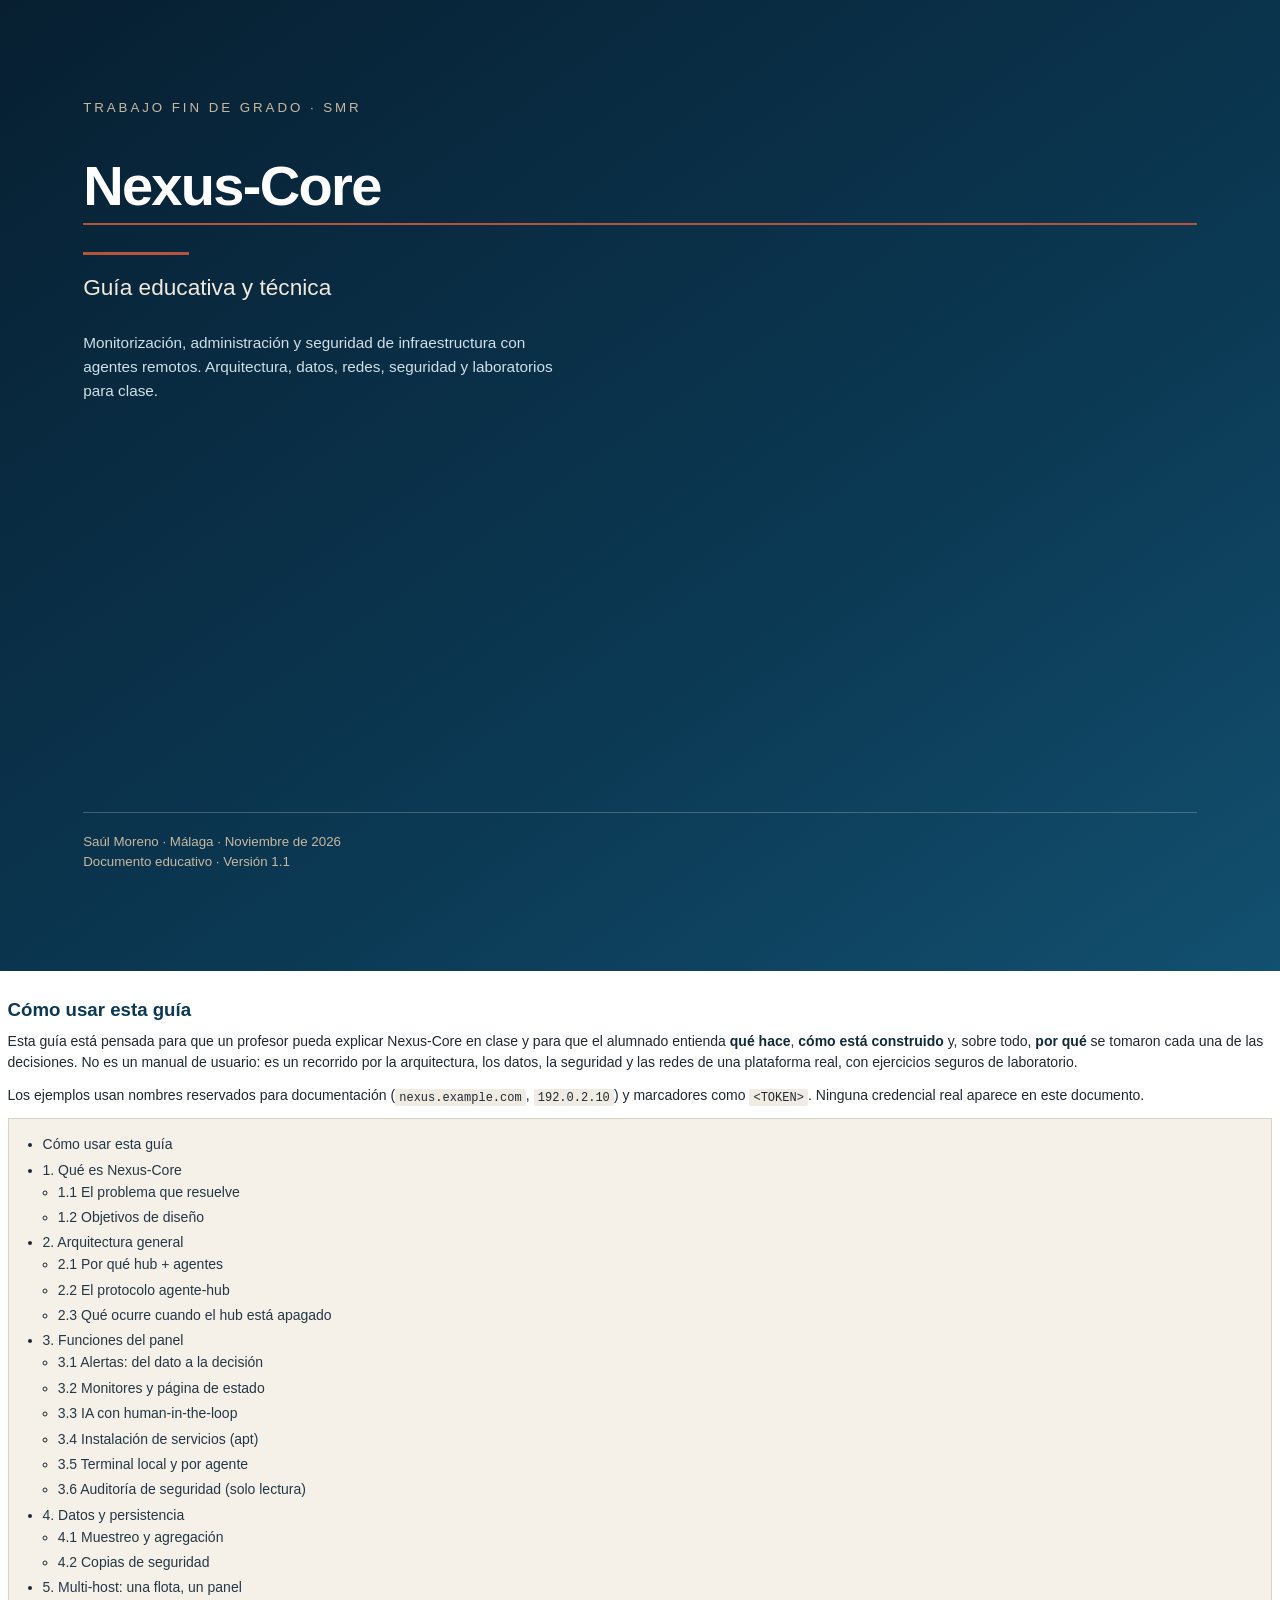
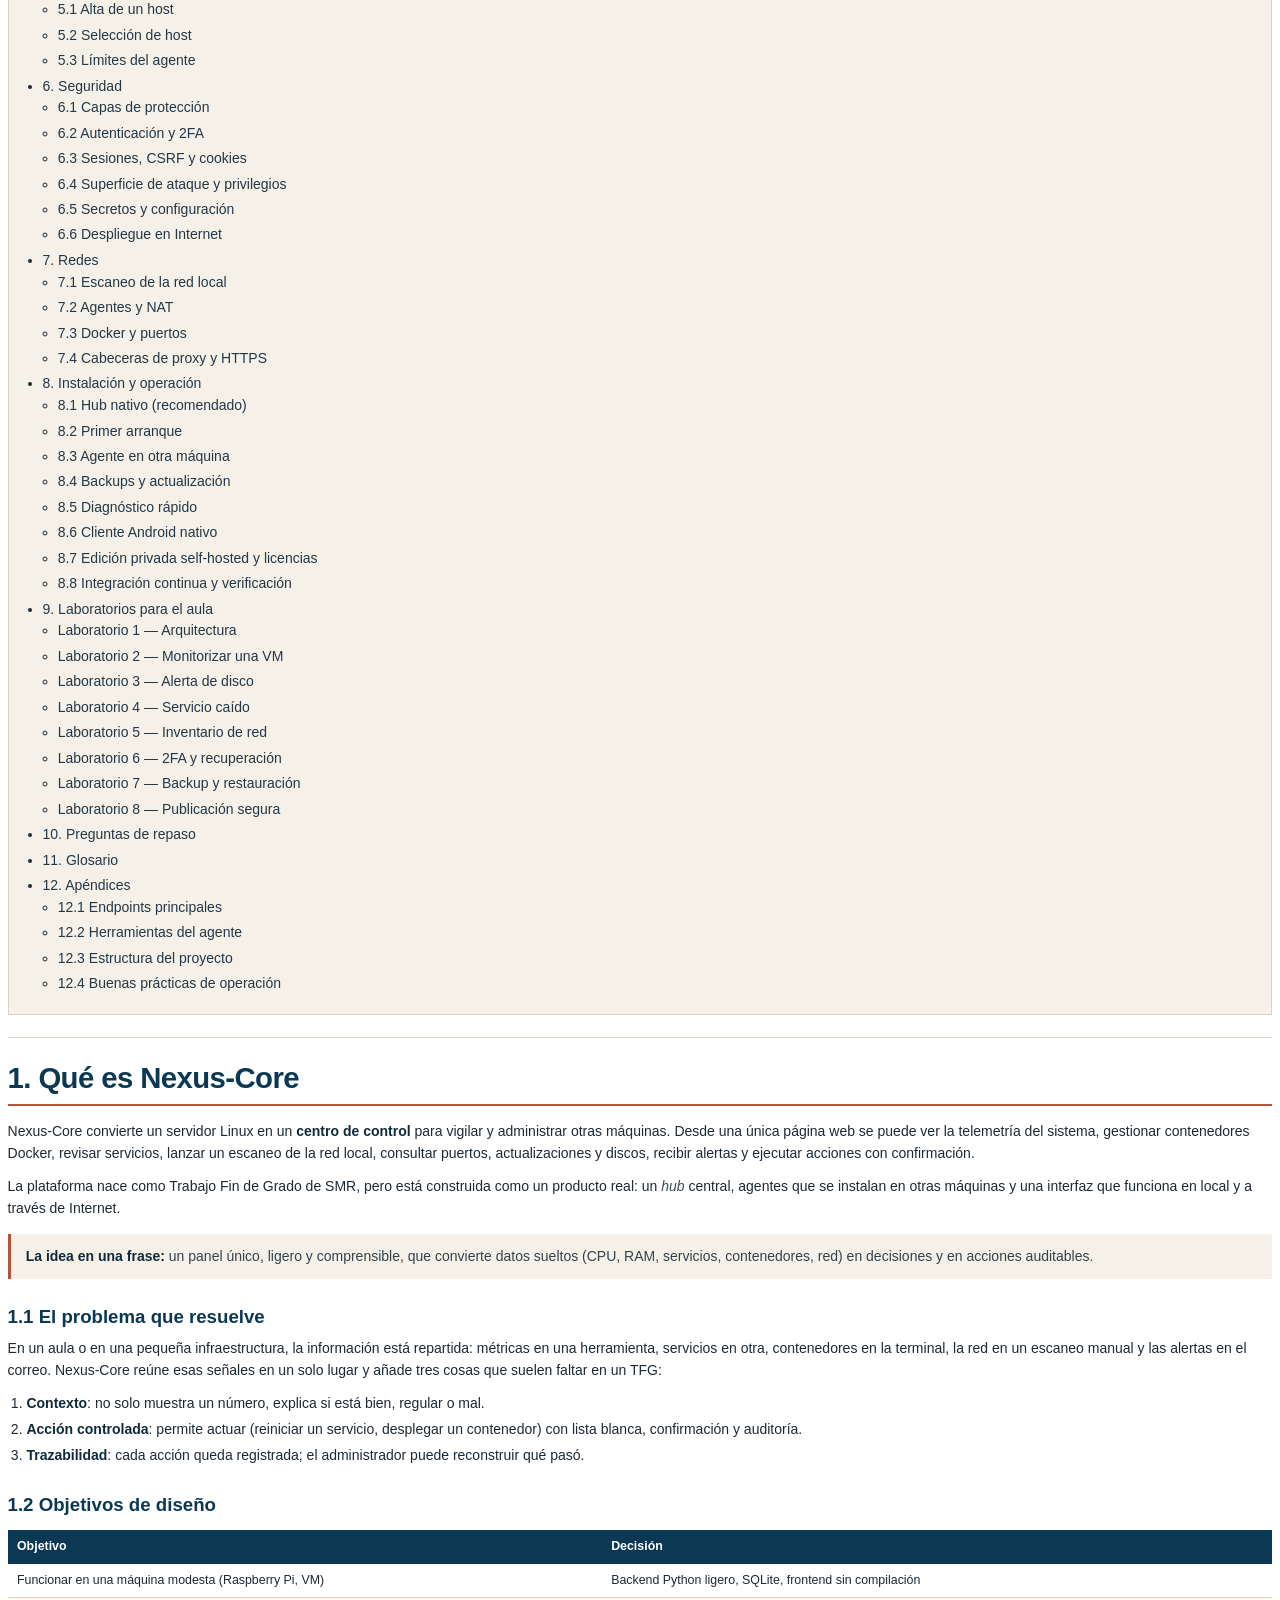
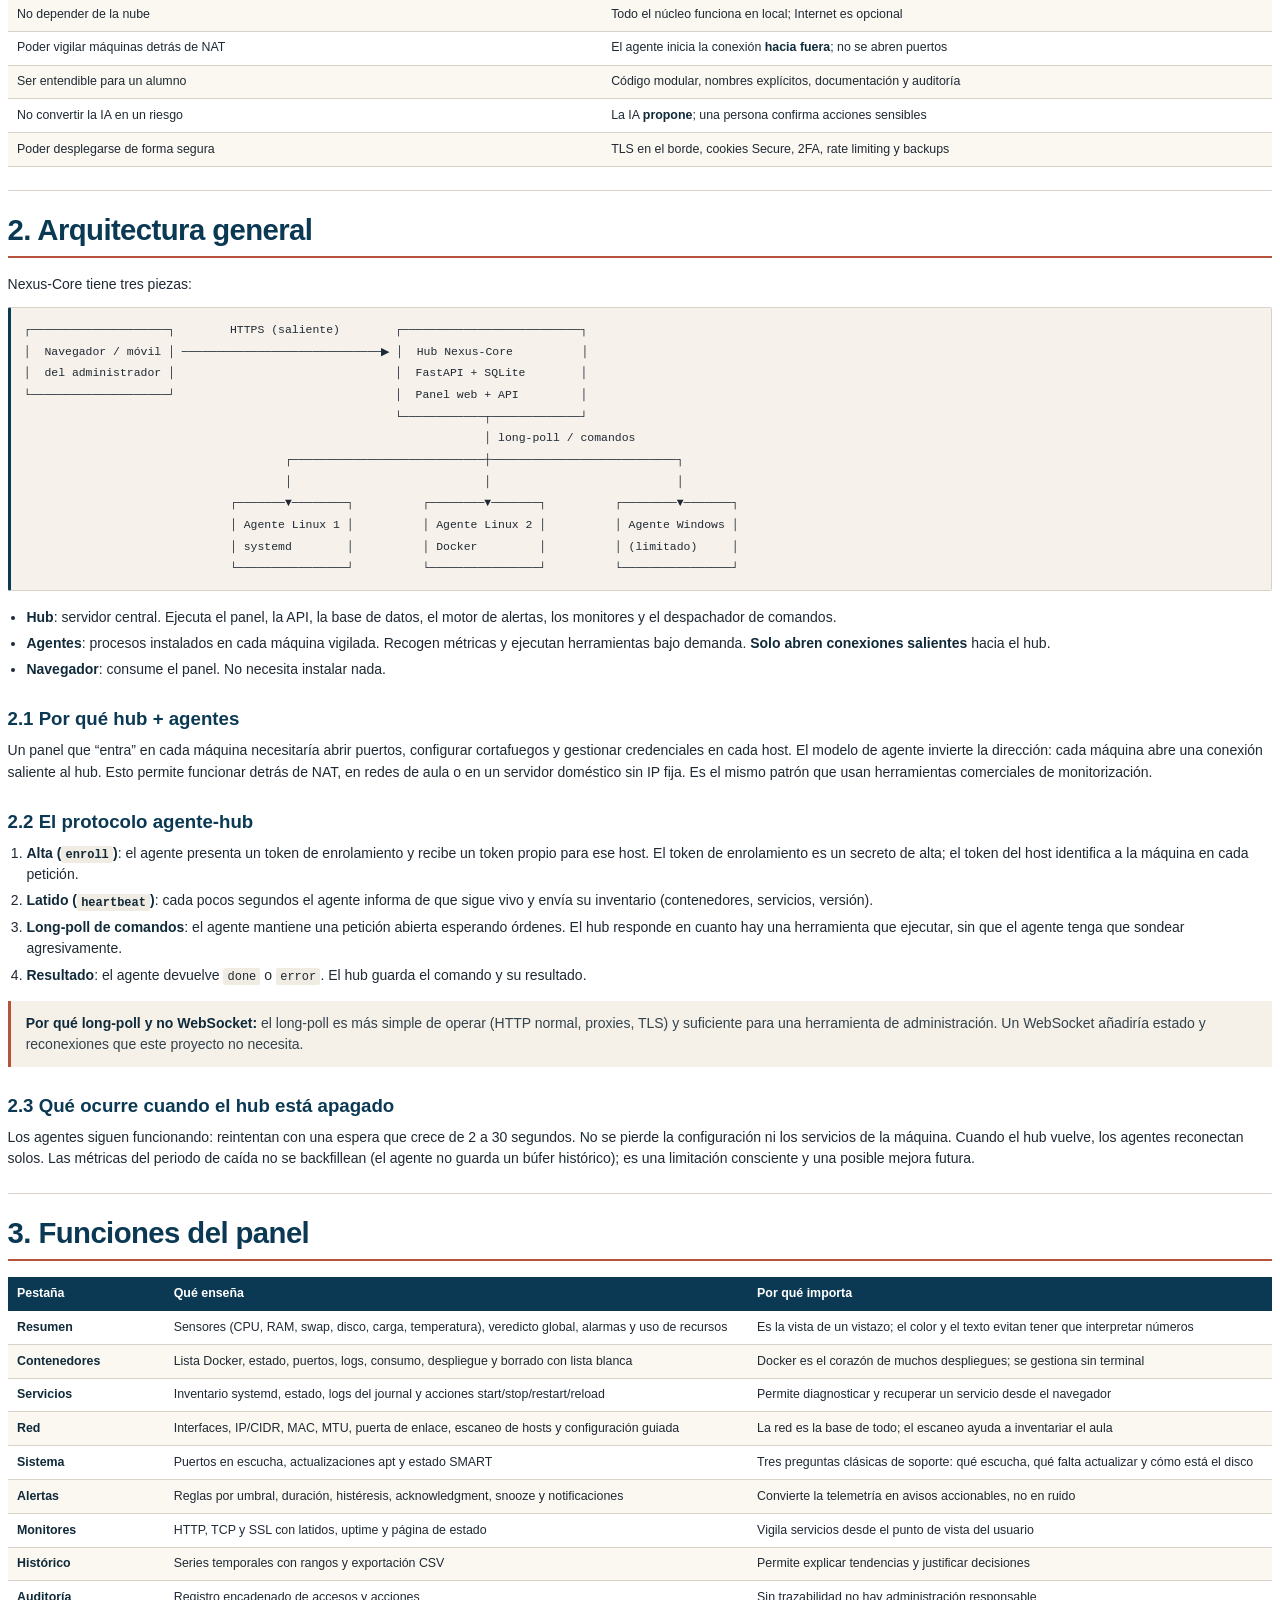
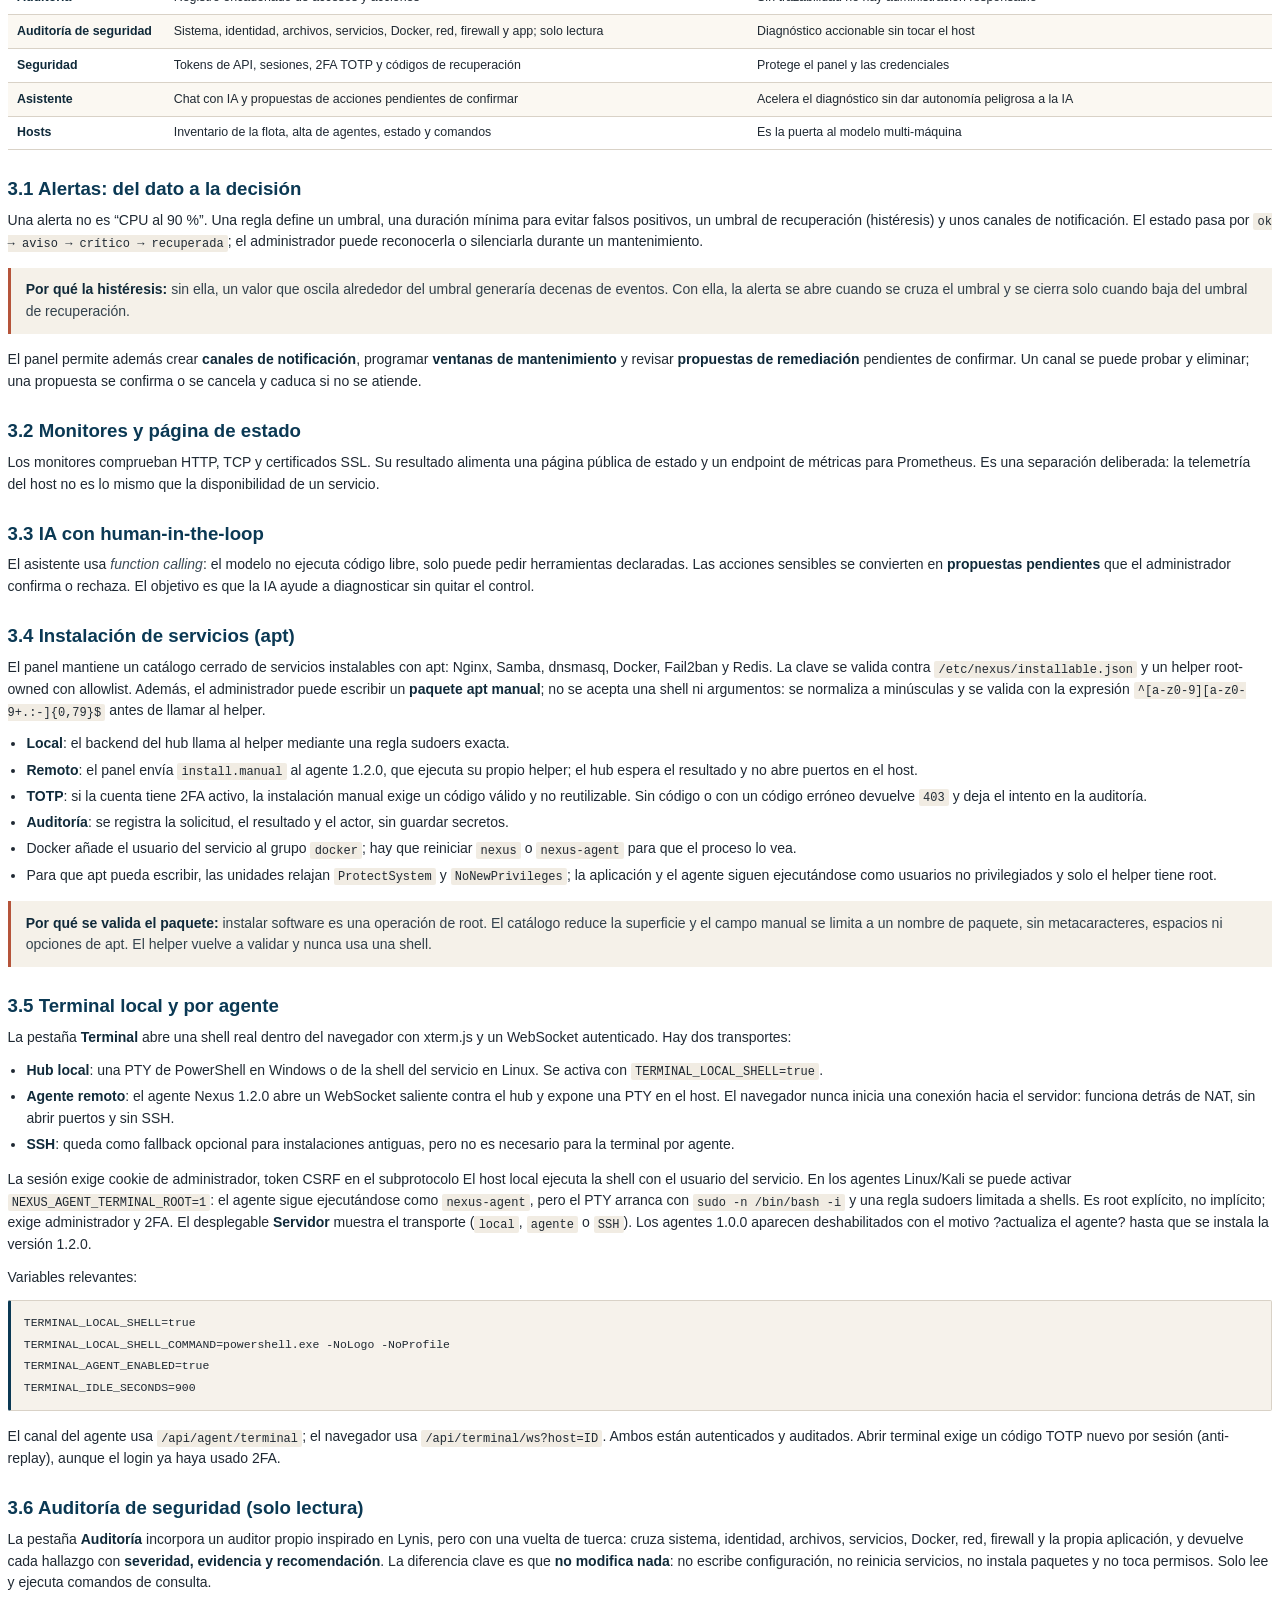
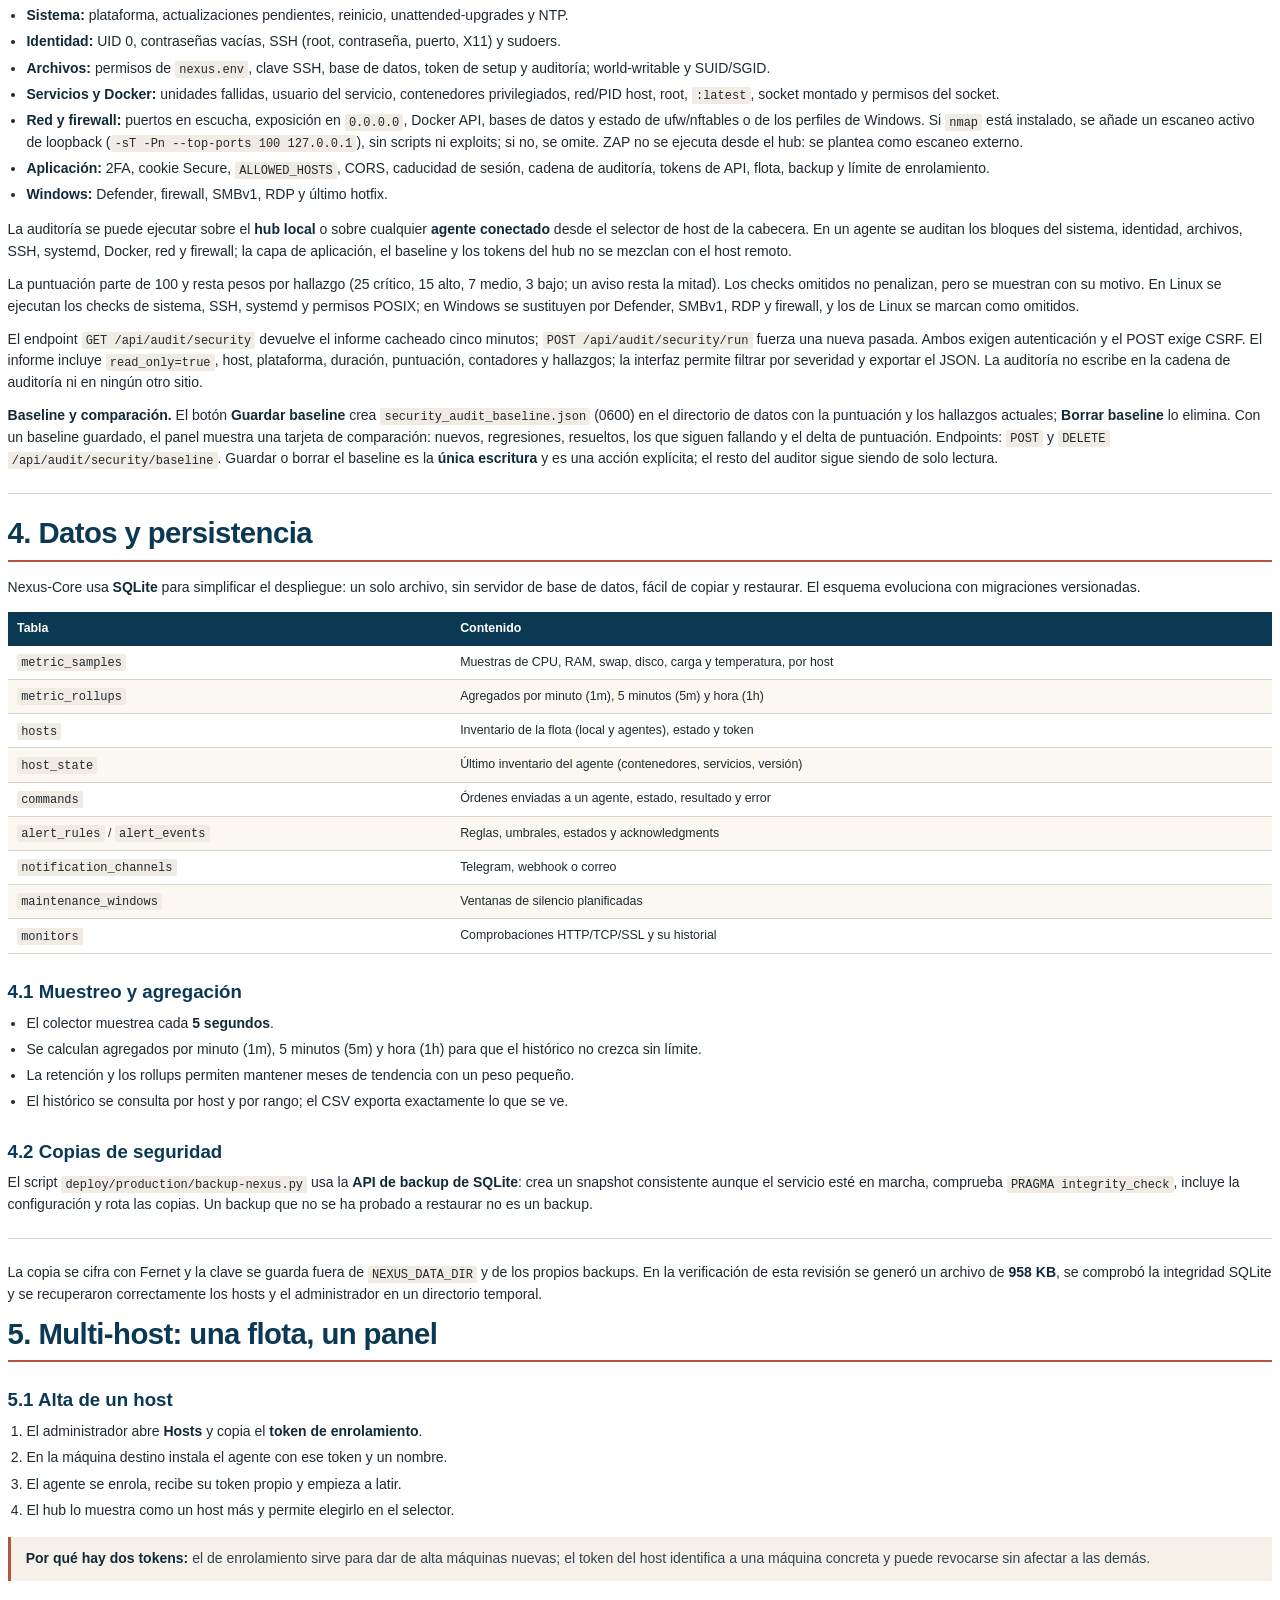
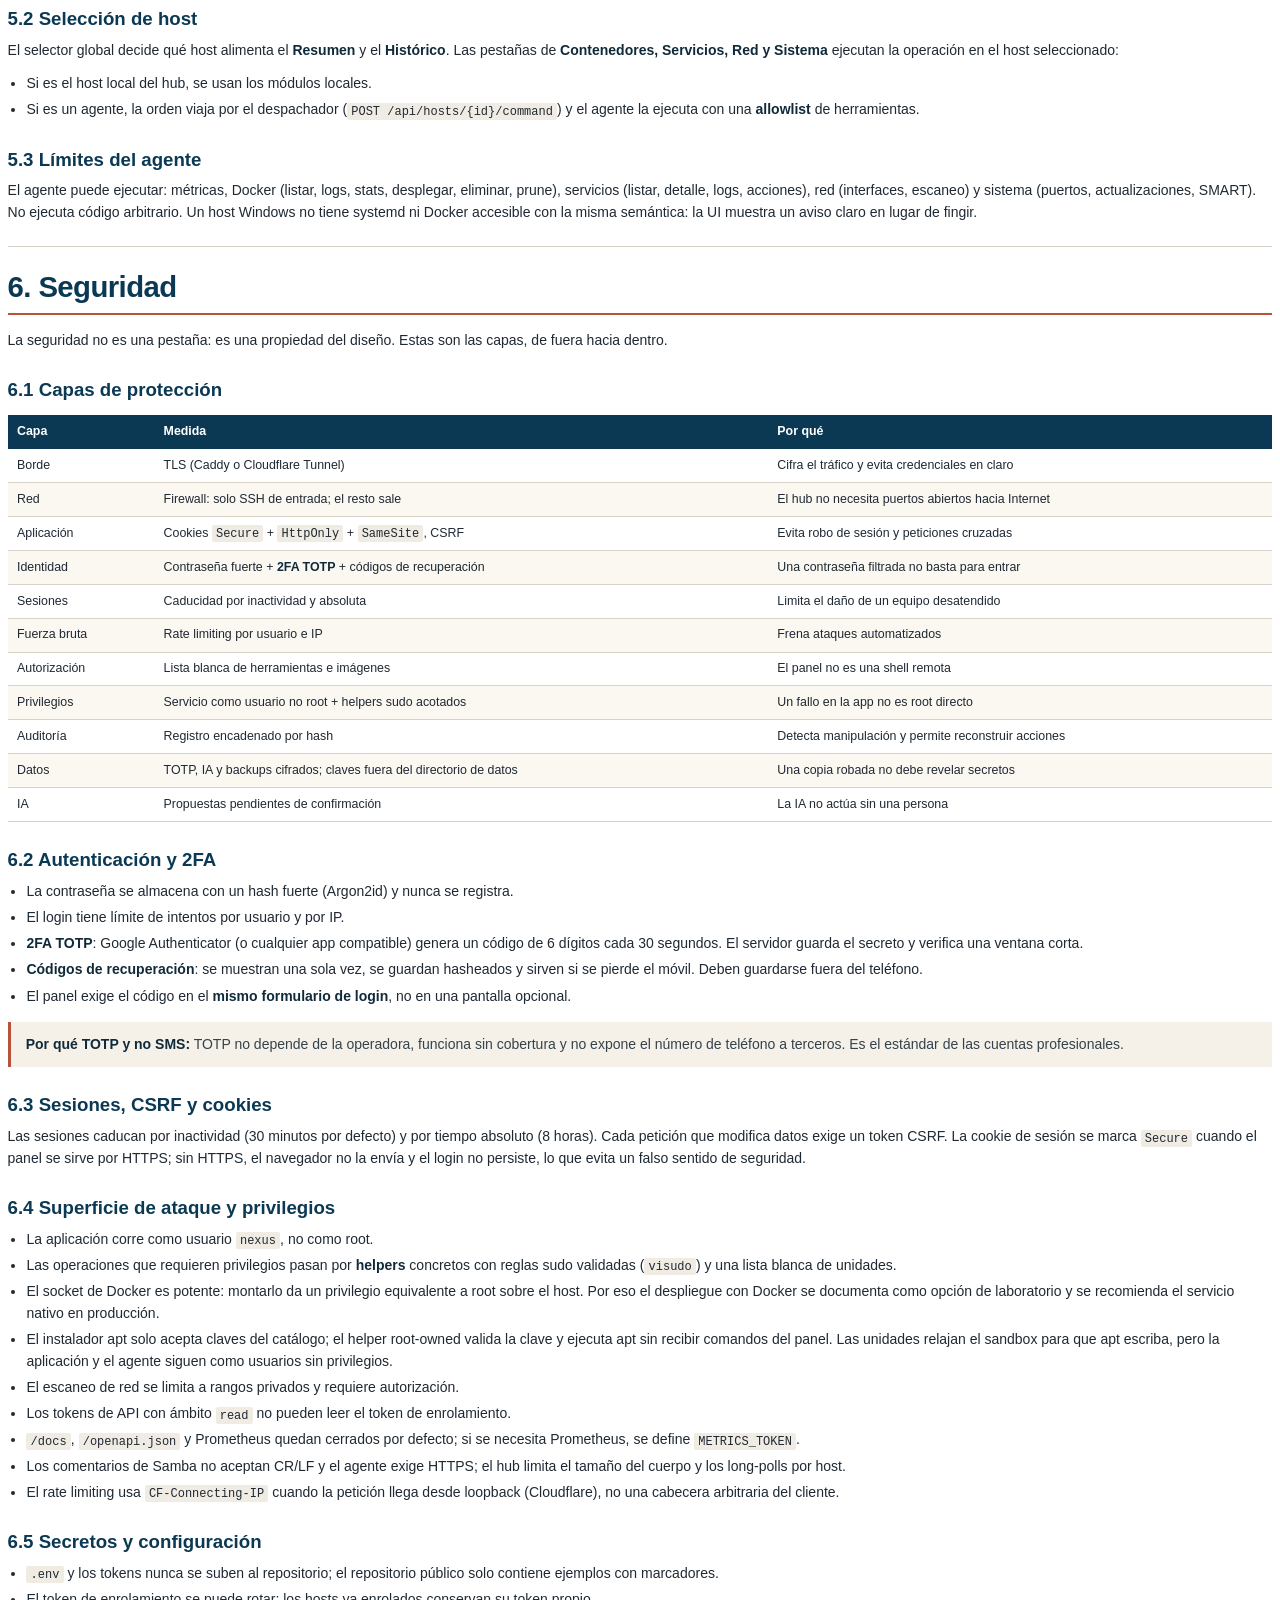
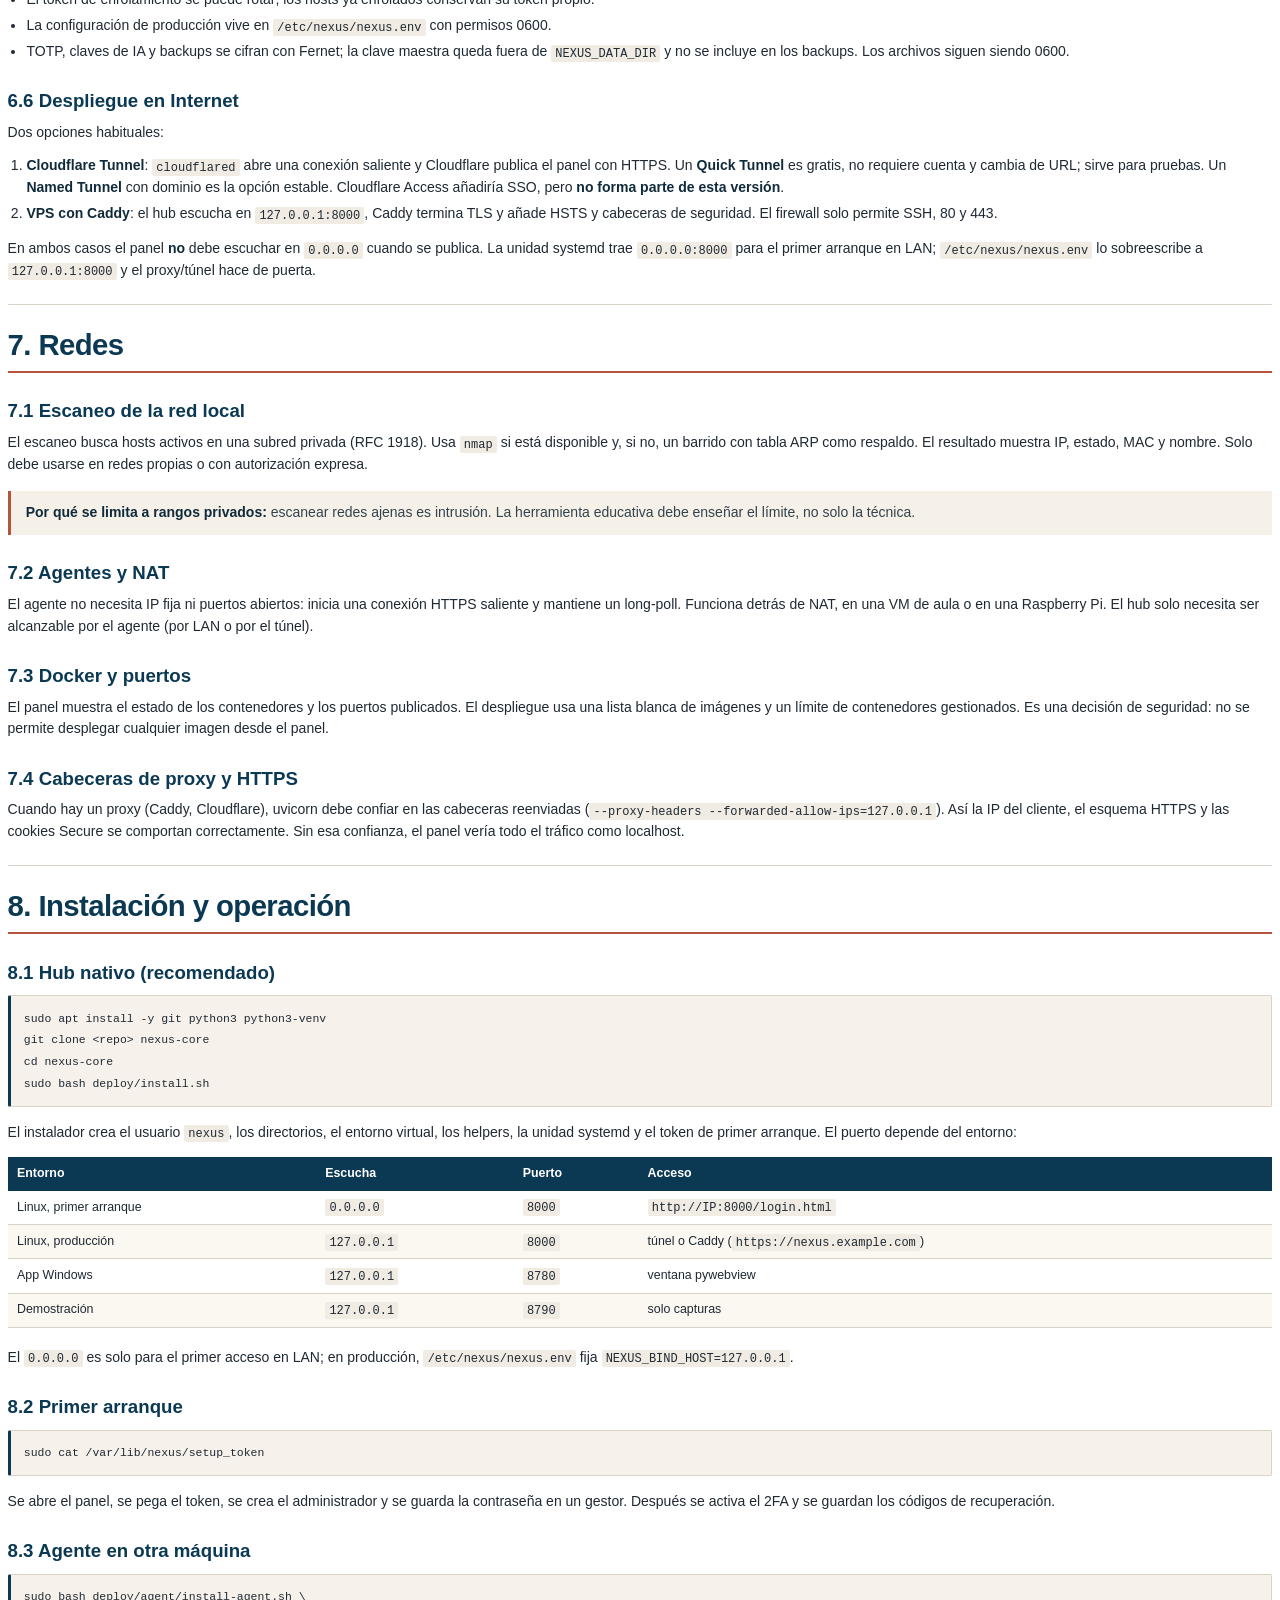
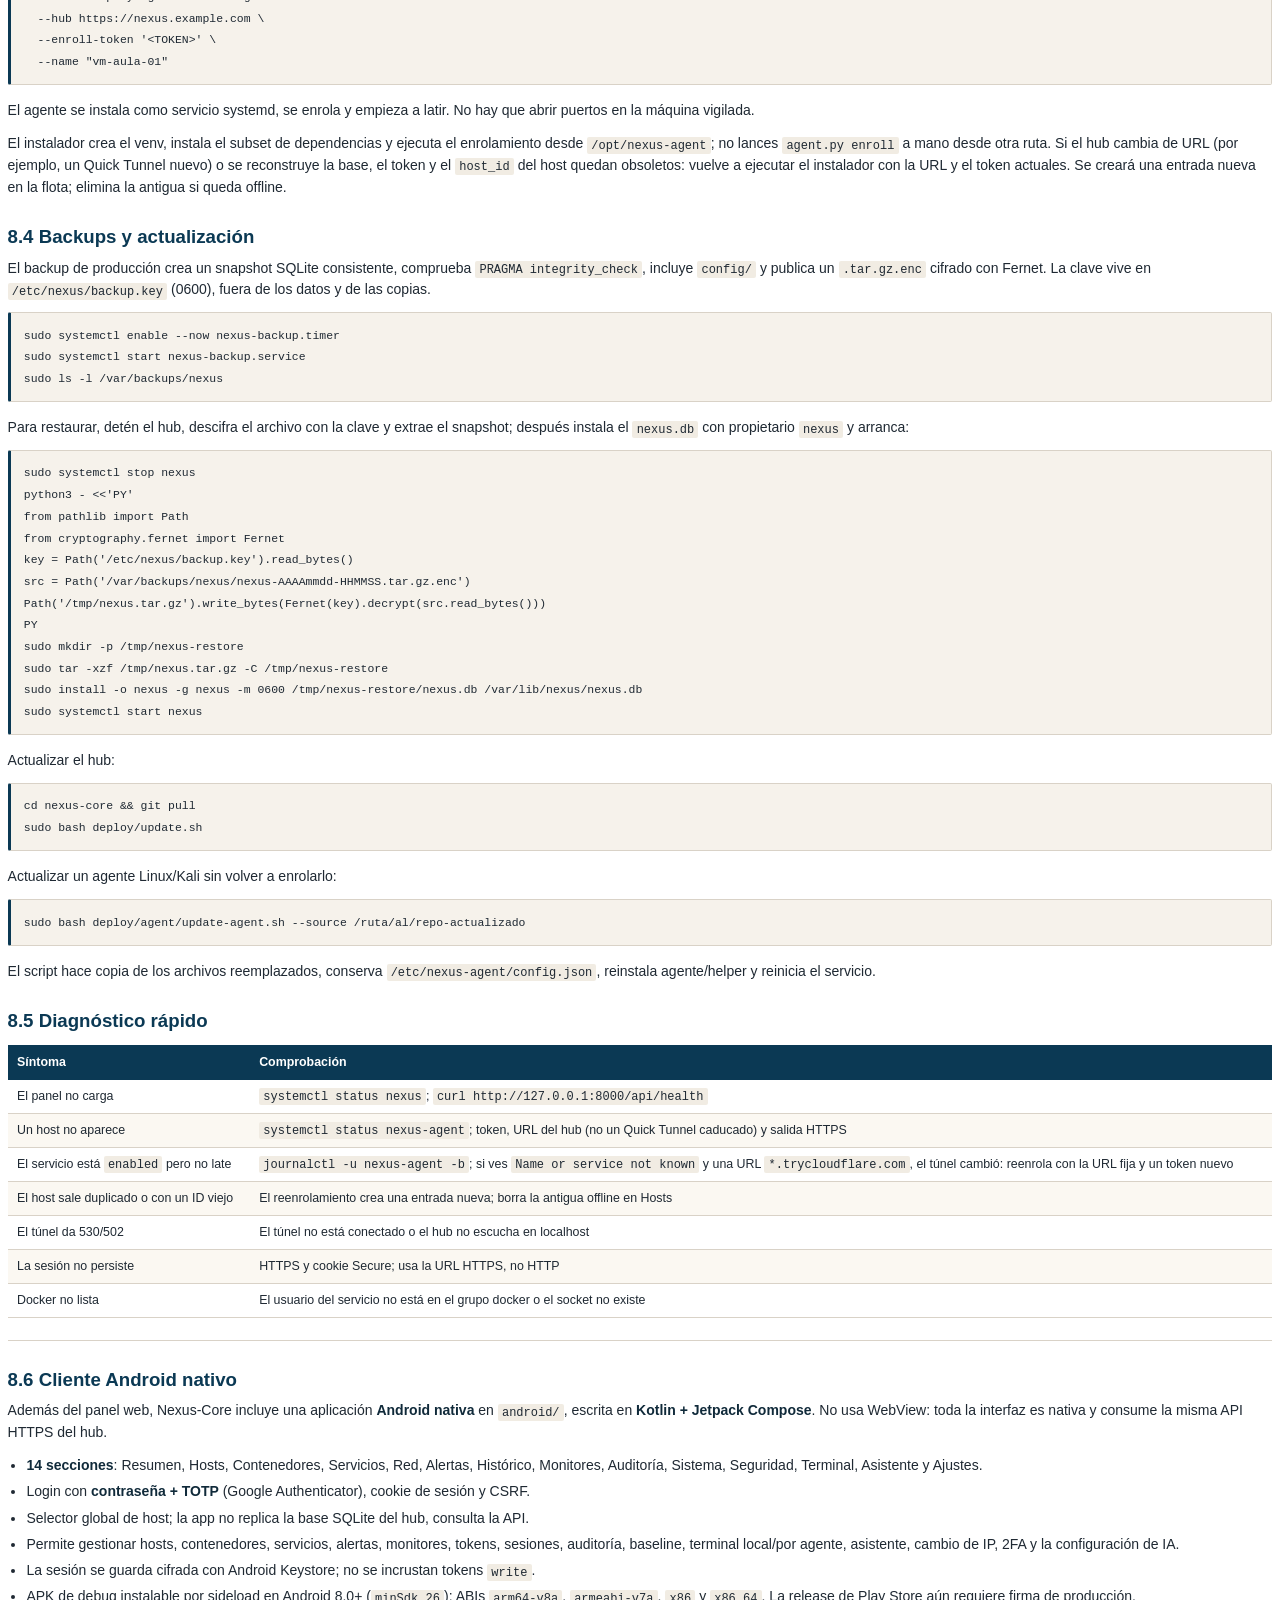
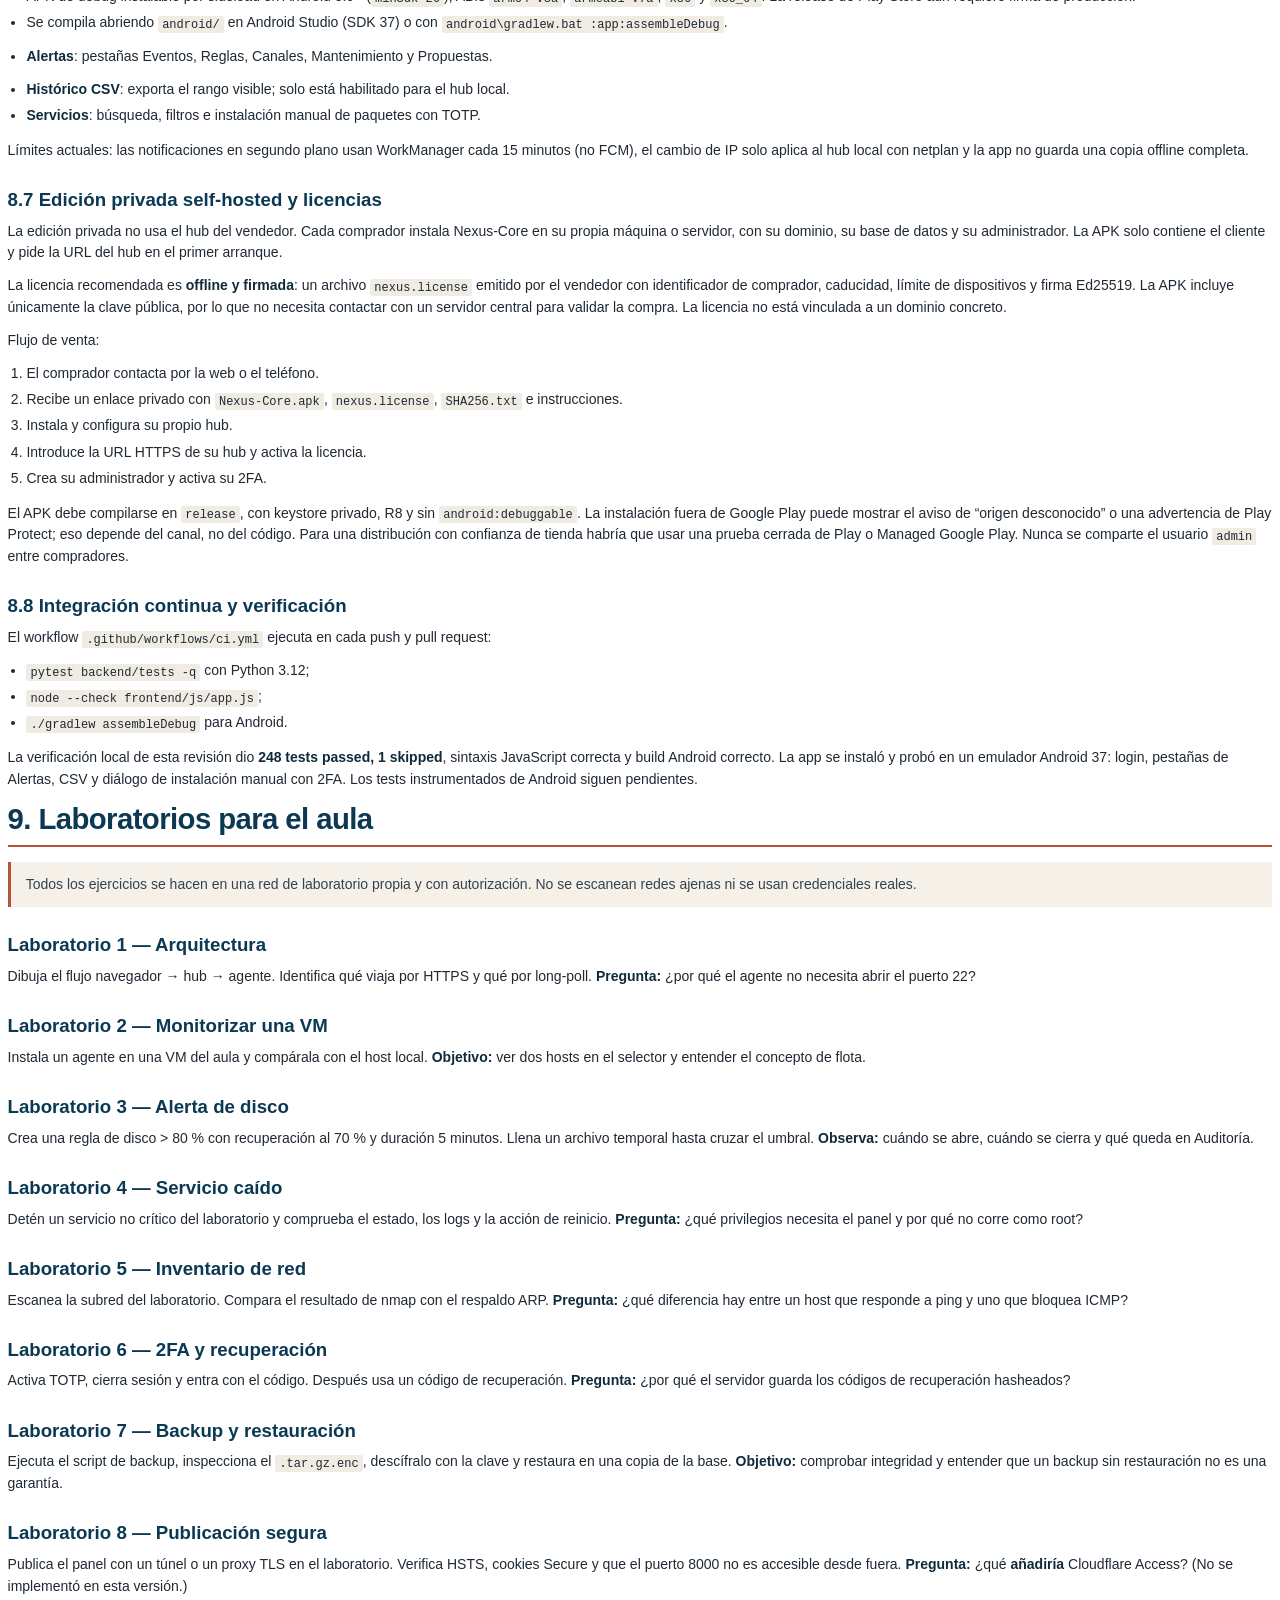
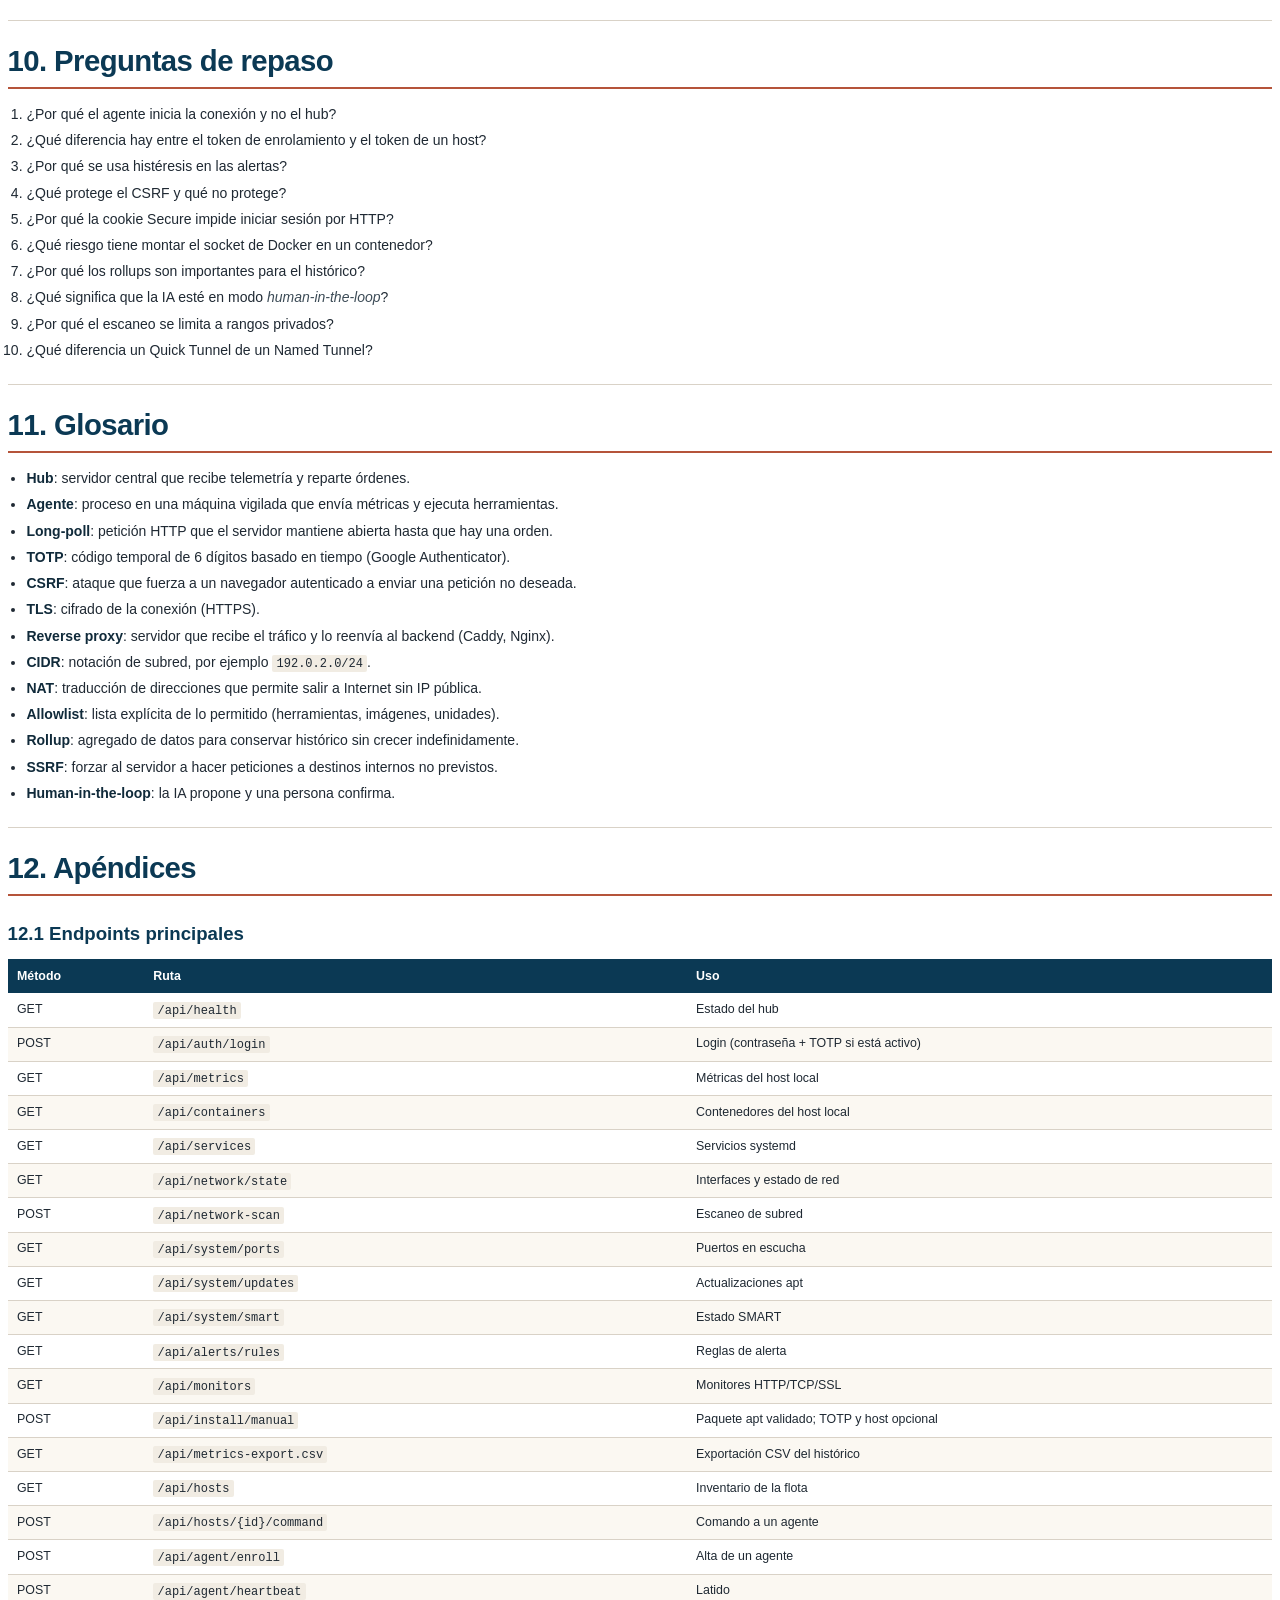
==== commit ac9f478e: "docs: actualizar README Android y regenerar PDF" ====
--- a/docs/guia-educativa.html
+++ b/docs/guia-educativa.html
@@ -233,8 +233,8 @@
       </p>
     </div>
     <div class="cover__meta">
-      Saúl Moreno · Málaga · Octubre de 2026<br>
-      Documento educativo · Versión 1.0
+      Saúl Moreno · Málaga · Noviembre de 2026<br>
+      Documento educativo · Versión 1.1
     </div>
   </section>
 
@@ -304,6 +304,7 @@
 <li><a href="#85-diagnostico-rapido">8.5 Diagnóstico rápido</a></li>
 <li><a href="#86-cliente-android-nativo">8.6 Cliente Android nativo</a></li>
 <li><a href="#87-edicion-privada-self-hosted-y-licencias">8.7 Edición privada self-hosted y licencias</a></li>
+<li><a href="#88-integracion-continua-y-verificacion">8.8 Integración continua y verificación</a></li>
 </ul>
 </li>
 <li><a href="#9-laboratorios-para-el-aula">9. Laboratorios para el aula</a><ul>
@@ -526,6 +527,10 @@
 decenas de eventos. Con ella, la alerta se abre cuando se cruza el umbral y se cierra solo
 cuando baja del umbral de recuperación.</p>
 </blockquote>
+<p>El panel permite además crear <strong>canales de notificación</strong>, programar <strong>ventanas de
+mantenimiento</strong> y revisar <strong>propuestas de remediación</strong> pendientes de confirmar. Un
+canal se puede probar y eliminar; una propuesta se confirma o se cancela y caduca si
+no se atiende.</p>
 <h2 id="32-monitores-y-pagina-de-estado">3.2 Monitores y página de estado</h2>
 <p>Los monitores comprueban HTTP, TCP y certificados SSL. Su resultado alimenta una página pública
 de estado y un endpoint de métricas para Prometheus. Es una separación deliberada: la
@@ -536,37 +541,46 @@
 el administrador confirma o rechaza. El objetivo es que la IA ayude a diagnosticar sin quitar
 el control.</p>
 <h2 id="34-instalacion-de-servicios-apt">3.4 Instalación de servicios (apt)</h2>
-<p>El panel incluye un catálogo cerrado de servicios instalables con apt: Nginx, Samba,
-dnsmasq, Docker, Fail2ban y Redis. No acepta nombres de paquete libres: la clave se
-valida contra <code>/etc/nexus/installable.json</code> y un helper root-owned con allowlist. Cada
-instalación exige confirmación y queda registrada en Auditoría.</p>
-<ul>
-<li>En el host local del hub, el backend llama al helper mediante una regla sudoers exacta.</li>
-<li>En un agente Linux, la orden viaja por el despachador y el agente llama a su propio helper.</li>
-<li>Docker añade el usuario del servicio al grupo <code>docker</code>; hay que reiniciar <code>nexus</code> o
-  <code>nexus-agent</code> para que el proceso lo vea.</li>
+<p>El panel mantiene un catálogo cerrado de servicios instalables con apt: Nginx,
+Samba, dnsmasq, Docker, Fail2ban y Redis. La clave se valida contra
+<code>/etc/nexus/installable.json</code> y un helper root-owned con allowlist. Además, el
+administrador puede escribir un <strong>paquete apt manual</strong>; no se acepta una shell ni
+argumentos: se normaliza a minúsculas y se valida con la expresión
+<code>^[a-z0-9][a-z0-9+.:-]{0,79}$</code> antes de llamar al helper.</p>
+<ul>
+<li><strong>Local</strong>: el backend del hub llama al helper mediante una regla sudoers exacta.</li>
+<li><strong>Remoto</strong>: el panel envía <code>install.manual</code> al agente 1.2.0, que ejecuta su
+  propio helper; el hub espera el resultado y no abre puertos en el host.</li>
+<li><strong>TOTP</strong>: si la cuenta tiene 2FA activo, la instalación manual exige un código
+  válido y no reutilizable. Sin código o con un código erróneo devuelve <code>403</code> y
+  deja el intento en la auditoría.</li>
+<li><strong>Auditoría</strong>: se registra la solicitud, el resultado y el actor, sin guardar
+  secretos.</li>
+<li>Docker añade el usuario del servicio al grupo <code>docker</code>; hay que reiniciar
+  <code>nexus</code> o <code>nexus-agent</code> para que el proceso lo vea.</li>
 <li>Para que apt pueda escribir, las unidades relajan <code>ProtectSystem</code> y
   <code>NoNewPrivileges</code>; la aplicación y el agente siguen ejecutándose como usuarios no
   privilegiados y solo el helper tiene root.</li>
 </ul>
 <blockquote>
-<p><strong>Por qué allowlist y no un campo de paquete:</strong> instalar paquetes es una operación de
-root. Un campo libre convertiría el panel en una shell root; el catálogo cerrado
-mantiene la superficie de ataque pequeña y auditable.</p>
+<p><strong>Por qué se valida el paquete:</strong> instalar software es una operación de root.
+El catálogo reduce la superficie y el campo manual se limita a un nombre de
+paquete, sin metacaracteres, espacios ni opciones de apt. El helper vuelve a
+validar y nunca usa una shell.</p>
 </blockquote>
 <h2 id="35-terminal-local-y-por-agente">3.5 Terminal local y por agente</h2>
-<p>La pesta?a <strong>Terminal</strong> abre una shell real dentro del navegador con xterm.js y un
+<p>La pestaña <strong>Terminal</strong> abre una shell real dentro del navegador con xterm.js y un
 WebSocket autenticado. Hay dos transportes:</p>
 <ul>
 <li><strong>Hub local</strong>: una PTY de PowerShell en Windows o de la shell del servicio en
   Linux. Se activa con <code>TERMINAL_LOCAL_SHELL=true</code>.</li>
 <li><strong>Agente remoto</strong>: el agente Nexus 1.2.0 abre un WebSocket saliente contra el
-  hub y expone una PTY en el host. El navegador nunca inicia una conexi?n hacia
-  el servidor: funciona detr?s de NAT, sin abrir puertos y sin SSH.</li>
+  hub y expone una PTY en el host. El navegador nunca inicia una conexión hacia
+  el servidor: funciona detrás de NAT, sin abrir puertos y sin SSH.</li>
 <li><strong>SSH</strong>: queda como fallback opcional para instalaciones antiguas, pero no es
   necesario para la terminal por agente.</li>
 </ul>
-<p>La sesi?n exige cookie de administrador, token CSRF en el subprotocolo
+<p>La sesión exige cookie de administrador, token CSRF en el subprotocolo
 El host local ejecuta la shell con el usuario del servicio. En los
 agentes Linux/Kali se puede activar <code>NEXUS_AGENT_TERMINAL_ROOT=1</code>:
 el agente sigue ejecutándose como <code>nexus-agent</code>, pero el PTY arranca
@@ -574,7 +588,7 @@
 Es root explícito, no implícito; exige administrador y 2FA.
 El desplegable <strong>Servidor</strong> muestra el transporte (<code>local</code>, <code>agente</code> o <code>SSH</code>).
 Los agentes 1.0.0 aparecen deshabilitados con el motivo ?actualiza el agente?
-hasta que se instala la versi?n 1.2.0.</p>
+hasta que se instala la versión 1.2.0.</p>
 <p>Variables relevantes:</p>
 <pre><code class="language-bash">TERMINAL_LOCAL_SHELL=true
 TERMINAL_LOCAL_SHELL_COMMAND=powershell.exe -NoLogo -NoProfile
@@ -582,7 +596,7 @@
 TERMINAL_IDLE_SECONDS=900
 </code></pre>
 <p>El canal del agente usa <code>/api/agent/terminal</code>; el navegador usa
-<code>/api/terminal/ws?host=ID</code>. Ambos est?n autenticados y auditados.</p>
+<code>/api/terminal/ws?host=ID</code>. Ambos están autenticados y auditados. Abrir terminal exige un código TOTP nuevo por sesión (anti-replay), aunque el login ya haya usado 2FA.</p>
 <h2 id="36-auditoria-de-seguridad-solo-lectura">3.6 Auditoría de seguridad (solo lectura)</h2>
 <p>La pestaña <strong>Auditoría</strong> incorpora un auditor propio inspirado en Lynis, pero con una
 vuelta de tuerca: cruza sistema, identidad, archivos, servicios, Docker, red, firewall y
@@ -606,7 +620,7 @@
   de auditoría, tokens de API, flota, backup y límite de enrolamiento.</li>
 <li><strong>Windows:</strong> Defender, firewall, SMBv1, RDP y último hotfix.</li>
 </ul>
-<p>La auditor?a se puede ejecutar sobre el hub local o sobre cualquier agente conectado desde el selector de host de la cabecera. En un agente se auditan sistema, identidad, archivos, SSH, systemd, Docker, red y firewall; la capa de aplicaci?n y el baseline siguen siendo del hub.</p>
+<p>La auditoría se puede ejecutar sobre el <strong>hub local</strong> o sobre cualquier <strong>agente conectado</strong> desde el selector de host de la cabecera. En un agente se auditan los bloques del sistema, identidad, archivos, SSH, systemd, Docker, red y firewall; la capa de aplicación, el baseline y los tokens del hub no se mezclan con el host remoto.</p>
 <p>La puntuación parte de 100 y resta pesos por hallazgo (25 crítico, 15 alto, 7 medio, 3
 bajo; un aviso resta la mitad). Los checks omitidos no penalizan, pero se muestran con su
 motivo. En Linux se ejecutan los checks de sistema, SSH, systemd y permisos POSIX; en
@@ -687,6 +701,10 @@
 incluye la configuración y rota las copias. Un backup que no se ha probado a restaurar no es
 un backup.</p>
 <hr />
+<p>La copia se cifra con Fernet y la clave se guarda fuera de <code>NEXUS_DATA_DIR</code> y de
+los propios backups. En la verificación de esta revisión se generó un archivo de
+<strong>958 KB</strong>, se comprobó la integridad SQLite y se recuperaron correctamente los
+hosts y el administrador en un directorio temporal.</p>
 <h1 id="5-multi-host-una-flota-un-panel">5. Multi-host: una flota, un panel</h1>
 <h2 id="51-alta-de-un-host">5.1 Alta de un host</h2>
 <ol>
@@ -935,13 +953,38 @@
 token actuales. Se creará una entrada nueva en la flota; elimina la antigua si queda
 offline.</p>
 <h2 id="84-backups-y-actualizacion">8.4 Backups y actualización</h2>
+<p>El backup de producción crea un snapshot SQLite consistente, comprueba
+<code>PRAGMA integrity_check</code>, incluye <code>config/</code> y publica un <code>.tar.gz.enc</code> cifrado con
+Fernet. La clave vive en <code>/etc/nexus/backup.key</code> (0600), fuera de los datos y de
+las copias.</p>
 <pre><code class="language-bash">sudo systemctl enable --now nexus-backup.timer
 sudo systemctl start nexus-backup.service
+sudo ls -l /var/backups/nexus
+</code></pre>
+<p>Para restaurar, detén el hub, descifra el archivo con la clave y extrae el
+snapshot; después instala el <code>nexus.db</code> con propietario <code>nexus</code> y arranca:</p>
+<pre><code class="language-bash">sudo systemctl stop nexus
+python3 - &lt;&lt;'PY'
+from pathlib import Path
+from cryptography.fernet import Fernet
+key = Path('/etc/nexus/backup.key').read_bytes()
+src = Path('/var/backups/nexus/nexus-AAAAmmdd-HHMMSS.tar.gz.enc')
+Path('/tmp/nexus.tar.gz').write_bytes(Fernet(key).decrypt(src.read_bytes()))
+PY
+sudo mkdir -p /tmp/nexus-restore
+sudo tar -xzf /tmp/nexus.tar.gz -C /tmp/nexus-restore
+sudo install -o nexus -g nexus -m 0600 /tmp/nexus-restore/nexus.db /var/lib/nexus/nexus.db
+sudo systemctl start nexus
 </code></pre>
 <p>Actualizar el hub:</p>
 <pre><code class="language-bash">cd nexus-core &amp;&amp; git pull
 sudo bash deploy/update.sh
 </code></pre>
+<p>Actualizar un agente Linux/Kali sin volver a enrolarlo:</p>
+<pre><code class="language-bash">sudo bash deploy/agent/update-agent.sh --source /ruta/al/repo-actualizado
+</code></pre>
+<p>El script hace copia de los archivos reemplazados, conserva
+<code>/etc/nexus-agent/config.json</code>, reinstala agente/helper y reinicia el servicio.</p>
 <h2 id="85-diagnostico-rapido">8.5 Diagnóstico rápido</h2>
 <table>
 <thead>
@@ -995,9 +1038,16 @@
   sesiones, auditoría, baseline, terminal local/por agente, asistente, cambio de IP, 2FA y la
   configuración de IA.</li>
 <li>La sesión se guarda cifrada con Android Keystore; no se incrustan tokens <code>write</code>.</li>
-<li>APK de debug instalable por sideload en Android 8.0+ (<code>minSdk 26</code>); ABIs <code>arm64-v8a</code>, <code>armeabi-v7a</code>, <code>x86</code> y <code>x86_64</code>. La release de Play Store a?n requiere firma de producci?n.</li>
-<li>Se compila abriendo <code>android/</code> en Android Studio (SDK 37) o con
-  <code>android\gradlew.bat :app:assembleDebug</code>.</li>
+<li>APK de debug instalable por sideload en Android 8.0+ (<code>minSdk 26</code>); ABIs <code>arm64-v8a</code>, <code>armeabi-v7a</code>, <code>x86</code> y <code>x86_64</code>. La release de Play Store aún requiere firma de producción.</li>
+<li>
+<p>Se compila abriendo <code>android/</code> en Android Studio (SDK 37) o con
+  <code>android\gradlew.bat :app:assembleDebug</code>.</p>
+</li>
+<li>
+<p><strong>Alertas</strong>: pestañas Eventos, Reglas, Canales, Mantenimiento y Propuestas.</p>
+</li>
+<li><strong>Histórico CSV</strong>: exporta el rango visible; solo está habilitado para el hub local.</li>
+<li><strong>Servicios</strong>: búsqueda, filtros e instalación manual de paquetes con TOTP.</li>
 </ul>
 <p>Límites actuales: las notificaciones en segundo plano usan WorkManager cada 15
 minutos (no FCM), el cambio de IP solo aplica al hub local con netplan y la app
@@ -1027,6 +1077,17 @@
 no del código. Para una distribución con confianza de tienda habría que usar una
 prueba cerrada de Play o Managed Google Play. Nunca se comparte el usuario
 <code>admin</code> entre compradores.</p>
+<h2 id="88-integracion-continua-y-verificacion">8.8 Integración continua y verificación</h2>
+<p>El workflow <code>.github/workflows/ci.yml</code> ejecuta en cada push y pull request:</p>
+<ul>
+<li><code>pytest backend/tests -q</code> con Python 3.12;</li>
+<li><code>node --check frontend/js/app.js</code>;</li>
+<li><code>./gradlew assembleDebug</code> para Android.</li>
+</ul>
+<p>La verificación local de esta revisión dio <strong>248 tests passed, 1 skipped</strong>, sintaxis
+JavaScript correcta y build Android correcto. La app se instaló y probó en un
+emulador Android 37: login, pestañas de Alertas, CSV y diálogo de instalación
+manual con 2FA. Los tests instrumentados de Android siguen pendientes.</p>
 <h1 id="9-laboratorios-para-el-aula">9. Laboratorios para el aula</h1>
 <blockquote>
 <p>Todos los ejercicios se hacen en una red de laboratorio propia y con autorización. No se
@@ -1052,7 +1113,7 @@
 <p>Activa TOTP, cierra sesión y entra con el código. Después usa un código de recuperación.
 <strong>Pregunta:</strong> ¿por qué el servidor guarda los códigos de recuperación hasheados?</p>
 <h2 id="laboratorio-7-backup-y-restauracion">Laboratorio 7 — Backup y restauración</h2>
-<p>Ejecuta el script de backup, inspecciona el archivo y restaura en una copia de la base.
+<p>Ejecuta el script de backup, inspecciona el <code>.tar.gz.enc</code>, descífralo con la clave y restaura en una copia de la base.
 <strong>Objetivo:</strong> comprobar integridad y entender que un backup sin restauración no es una garantía.</p>
 <h2 id="laboratorio-8-publicacion-segura">Laboratorio 8 — Publicación segura</h2>
 <p>Publica el panel con un túnel o un proxy TLS en el laboratorio. Verifica HSTS, cookies Secure
@@ -1162,6 +1223,16 @@
 <td>Monitores HTTP/TCP/SSL</td>
 </tr>
 <tr>
+<td>POST</td>
+<td><code>/api/install/manual</code></td>
+<td>Paquete apt validado; TOTP y host opcional</td>
+</tr>
+<tr>
+<td>GET</td>
+<td><code>/api/metrics-export.csv</code></td>
+<td>Exportación CSV del histórico</td>
+</tr>
+<tr>
 <td>GET</td>
 <td><code>/api/hosts</code></td>
 <td>Inventario de la flota</td>
@@ -1220,6 +1291,7 @@
 <li><code>services.list</code>, <code>services.detail</code>, <code>services.logs</code>, <code>services.action</code></li>
 <li><code>network.interfaces</code>, <code>network.scan</code></li>
 <li><code>system.ports</code>, <code>system.updates</code>, <code>system.smart</code></li>
+<li><code>install.manual</code></li>
 </ul>
 <h2 id="123-estructura-del-proyecto">12.3 Estructura del proyecto</h2>
 <pre><code class="language-text">backend/
